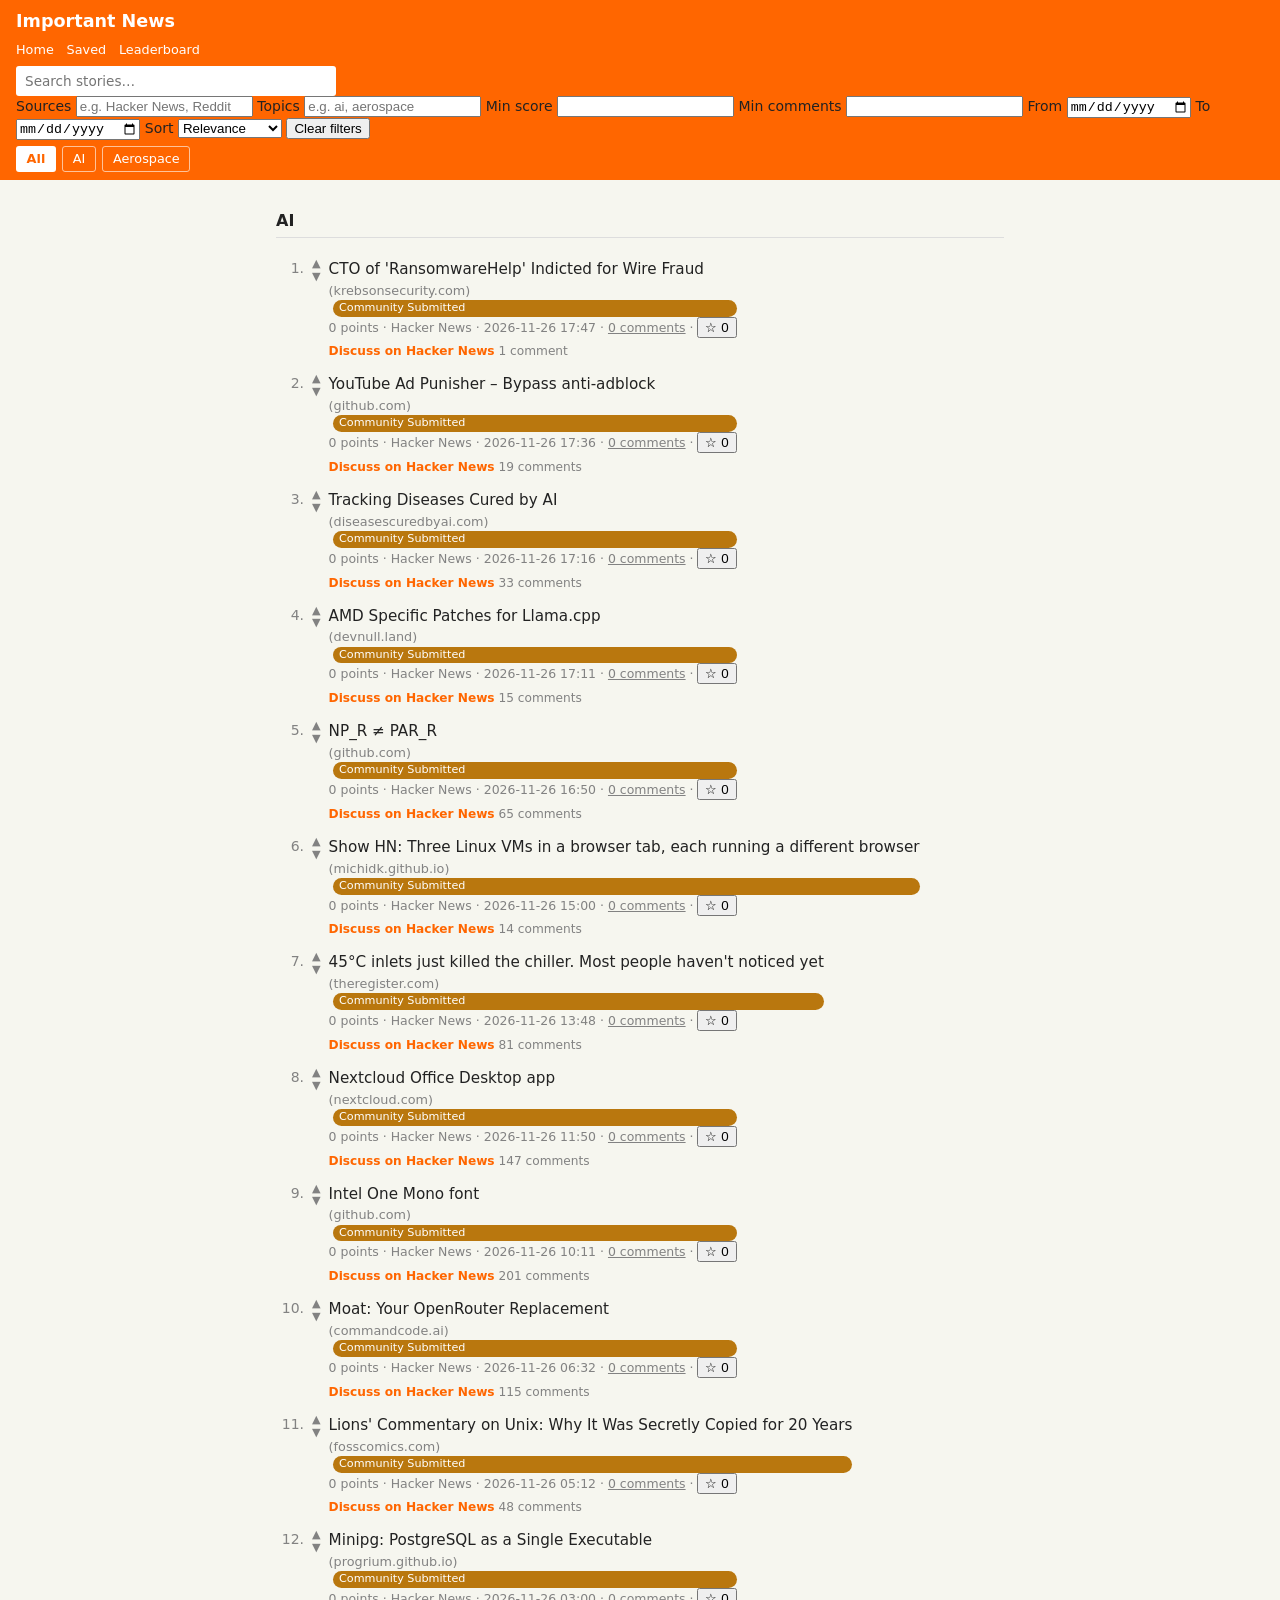
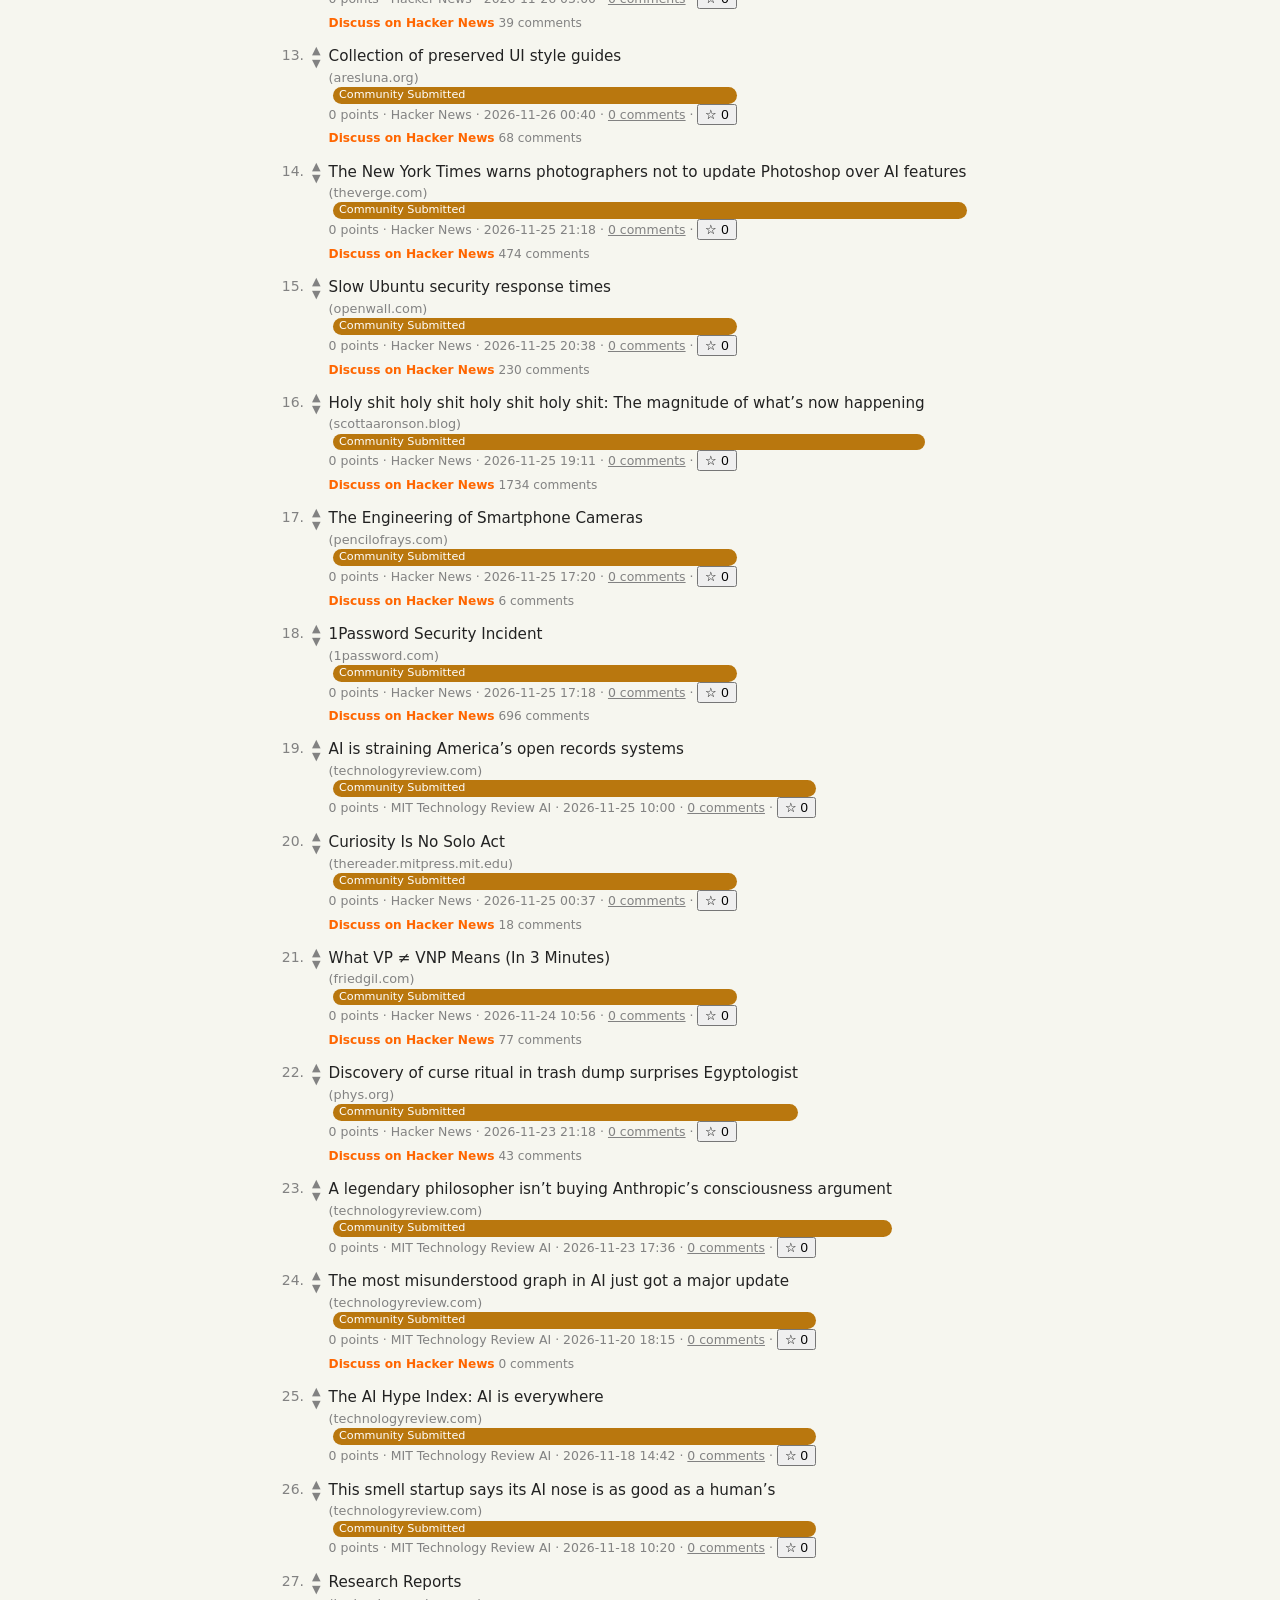
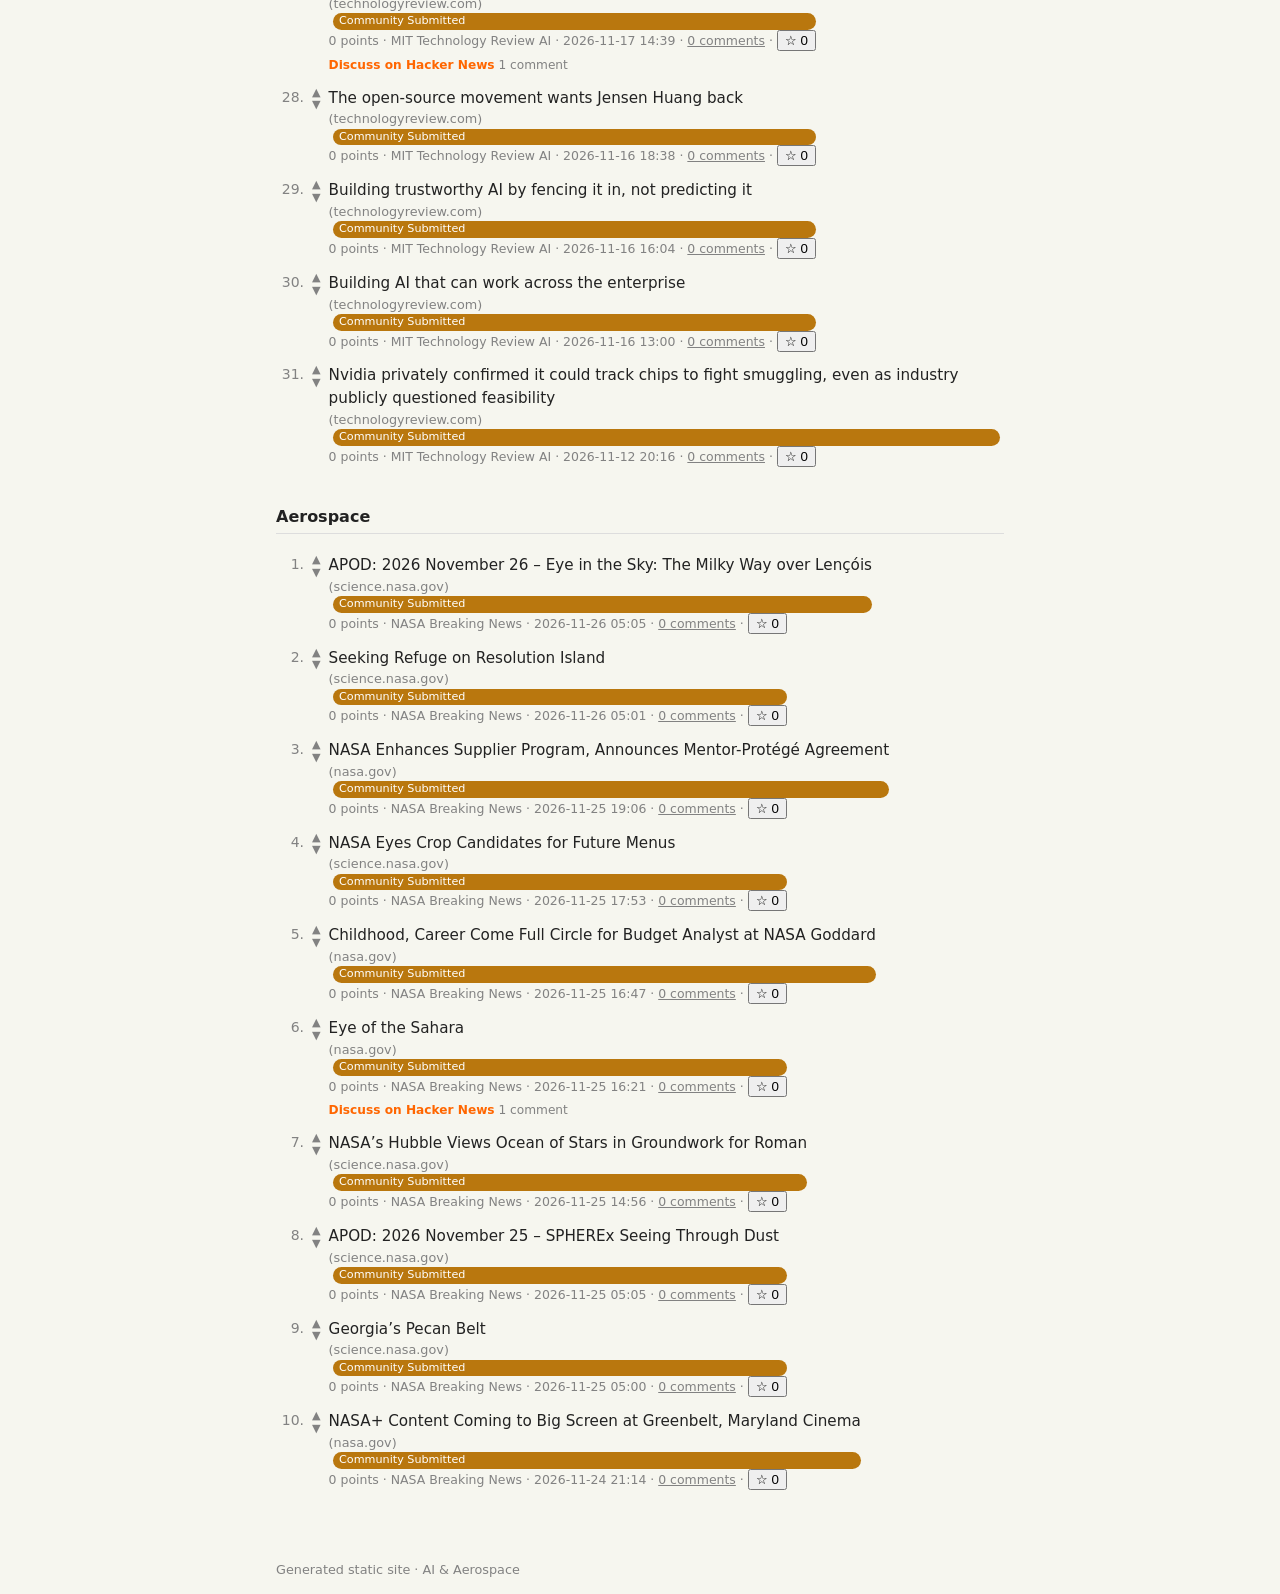
==== docs/index.html @ c8d8a906 "chore: refresh feed [skip ci]" ====
<!DOCTYPE html>
<html lang="en">
<head>
  <meta charset="utf-8">
  <meta name="viewport" content="width=device-width, initial-scale=1">
  <title>Important News</title>
  <link rel="stylesheet" href="style.css">
  <link rel="alternate" type="application/rss+xml" href="feed.rss" title="Important News">
</head>
<body>
  <header>
    <h1>Important News</h1>
    <nav class="site-nav">
      <a href="index.html">Home</a>
      <a href="bookmarks.html">Saved</a>
      <a href="leaderboard.html">Leaderboard</a>
    </nav>
    <form class="search" role="search" autocomplete="off">
      <input type="search" id="search-box" name="q" placeholder="Search stories…" minlength="2" maxlength="100" aria-label="Search stories">
      <div class="search-filters" id="search-filters">
        <label>Sources <input type="text" id="filter-sources" name="sources" placeholder="e.g. Hacker News, Reddit" aria-label="Filter by sources (comma-separated)"></label>
        <label>Topics <input type="text" id="filter-topics" name="topics" placeholder="e.g. ai, aerospace" aria-label="Filter by topics (comma-separated)"></label>
        <label>Min score <input type="number" id="filter-min-score" name="min_score" min="0" step="1" aria-label="Minimum score"></label>
        <label>Min comments <input type="number" id="filter-min-comments" name="min_comments" min="0" step="1" aria-label="Minimum comments"></label>
        <label>From <input type="date" id="filter-date-from" name="date_from" aria-label="From date"></label>
        <label>To <input type="date" id="filter-date-to" name="date_to" aria-label="To date"></label>
        <label>Sort <select id="filter-sort" name="sort" aria-label="Sort results">
          <option value="relevance">Relevance</option>
          <option value="recent">Most recent</option>
          <option value="score">Highest score</option>
        </select></label>
        <button type="button" id="filter-clear">Clear filters</button>
      </div>
      <div id="search-results" class="search-results" hidden></div>
    </form>
    <nav class="filters">
      <button type="button" class="filter" data-filter="all">All</button>
      <button type="button" class="filter" data-filter="ai">AI</button>
      <button type="button" class="filter" data-filter="aerospace">Aerospace</button>
    </nav>
  </header>
  <main>
    <section id="personalized-feed" class="personalized" hidden>
      <div class="feed-controls">
        <span class="feed-label">Your feed</span>
        <div class="algo-switch">
          <button type="button" class="algo" data-algo="balanced">Balanced</button>
          <button type="button" class="algo" data-algo="trending">Trending</button>
          <button type="button" class="algo" data-algo="recent">Recent</button>
          <button type="button" class="algo" data-algo="followed">Followed</button>
        </div>
        <button type="button" id="toggle-feed" class="toggle-feed">View all stories</button>
      </div>
      <ol id="personalized-list" class="stories"></ol>
      <p id="personalized-empty" class="empty" hidden>No personalized stories yet — vote and follow topics to train your feed.</p>
    </section>
    <div id="global-feed">
  <section class="topic" id="topic-ai" data-topic="ai">
    <h2>AI</h2>
    <ol class="stories">
    <li class="story" data-story-id="5">
      <span class="rank">1.</span>
      <span class="votes">
        <button type="button" class="vote up" aria-label="Upvote">&#9650;</button>
        <button type="button" class="vote down" aria-label="Downvote">&#9660;</button>
      </span>
      <span class="story-main">
        <a class="title" href="https://krebsonsecurity.com/2026/11/cto-of-ransomwarehelp-indicted-for-wire-fraud/">CTO of &#x27;RansomwareHelp&#x27; Indicted for Wire Fraud</a> <span class="domain">(krebsonsecurity.com)</span> <span class="cred-badge cred-community">Community Submitted</span>
        <span class="meta"><span class="points">0 points</span> &middot; Hacker News &middot; 2026-11-26 17:47 &middot; <button type="button" class="comments-toggle"><span class="comment-count">0 comments</span></button> &middot; <button type="button" class="bookmark-toggle" aria-label="Save for later" aria-pressed="false">&#9734; <span class="bookmark-count">0</span></button></span>
        <div class="comments" hidden></div>
        <ul class="discussions-external">
          <li class="discussion"><a class="discussion-link" href="https://news.ycombinator.com/item" title="CTO of &#x27;RansomwareHelp&#x27; Indicted for Wire Fraud">Discuss on Hacker News</a> <span class="discussion-count">1 comment</span></li>
        </ul>
      </span>
    </li>
    <li class="story" data-story-id="3">
      <span class="rank">2.</span>
      <span class="votes">
        <button type="button" class="vote up" aria-label="Upvote">&#9650;</button>
        <button type="button" class="vote down" aria-label="Downvote">&#9660;</button>
      </span>
      <span class="story-main">
        <a class="title" href="https://github.com/antonpictures/youtube-punisher">YouTube Ad Punisher – Bypass anti-adblock</a> <span class="domain">(github.com)</span> <span class="cred-badge cred-community">Community Submitted</span>
        <span class="meta"><span class="points">0 points</span> &middot; Hacker News &middot; 2026-11-26 17:36 &middot; <button type="button" class="comments-toggle"><span class="comment-count">0 comments</span></button> &middot; <button type="button" class="bookmark-toggle" aria-label="Save for later" aria-pressed="false">&#9734; <span class="bookmark-count">0</span></button></span>
        <div class="comments" hidden></div>
        <ul class="discussions-external">
          <li class="discussion"><a class="discussion-link" href="https://news.ycombinator.com/item" title="YouTube Ad Punisher – Bypass anti-adblock">Discuss on Hacker News</a> <span class="discussion-count">19 comments</span></li>
        </ul>
      </span>
    </li>
    <li class="story" data-story-id="1">
      <span class="rank">3.</span>
      <span class="votes">
        <button type="button" class="vote up" aria-label="Upvote">&#9650;</button>
        <button type="button" class="vote down" aria-label="Downvote">&#9660;</button>
      </span>
      <span class="story-main">
        <a class="title" href="https://diseasescuredbyai.com/">Tracking Diseases Cured by AI</a> <span class="domain">(diseasescuredbyai.com)</span> <span class="cred-badge cred-community">Community Submitted</span>
        <span class="meta"><span class="points">0 points</span> &middot; Hacker News &middot; 2026-11-26 17:16 &middot; <button type="button" class="comments-toggle"><span class="comment-count">0 comments</span></button> &middot; <button type="button" class="bookmark-toggle" aria-label="Save for later" aria-pressed="false">&#9734; <span class="bookmark-count">0</span></button></span>
        <div class="comments" hidden></div>
        <ul class="discussions-external">
          <li class="discussion"><a class="discussion-link" href="https://news.ycombinator.com/item" title="Tracking Diseases Cured by AI">Discuss on Hacker News</a> <span class="discussion-count">33 comments</span></li>
        </ul>
      </span>
    </li>
    <li class="story" data-story-id="2">
      <span class="rank">4.</span>
      <span class="votes">
        <button type="button" class="vote up" aria-label="Upvote">&#9650;</button>
        <button type="button" class="vote down" aria-label="Downvote">&#9660;</button>
      </span>
      <span class="story-main">
        <a class="title" href="https://devnull.land/amd-specific-llama-cpp">AMD Specific Patches for Llama.cpp</a> <span class="domain">(devnull.land)</span> <span class="cred-badge cred-community">Community Submitted</span>
        <span class="meta"><span class="points">0 points</span> &middot; Hacker News &middot; 2026-11-26 17:11 &middot; <button type="button" class="comments-toggle"><span class="comment-count">0 comments</span></button> &middot; <button type="button" class="bookmark-toggle" aria-label="Save for later" aria-pressed="false">&#9734; <span class="bookmark-count">0</span></button></span>
        <div class="comments" hidden></div>
        <ul class="discussions-external">
          <li class="discussion"><a class="discussion-link" href="https://news.ycombinator.com/item" title="AMD Specific Patches for Llama.cpp">Discuss on Hacker News</a> <span class="discussion-count">15 comments</span></li>
        </ul>
      </span>
    </li>
    <li class="story" data-story-id="4">
      <span class="rank">5.</span>
      <span class="votes">
        <button type="button" class="vote up" aria-label="Upvote">&#9650;</button>
        <button type="button" class="vote down" aria-label="Downvote">&#9660;</button>
      </span>
      <span class="story-main">
        <a class="title" href="https://github.com/samueleverett01/bss-permanent-separations">NP_R ≠ PAR_R</a> <span class="domain">(github.com)</span> <span class="cred-badge cred-community">Community Submitted</span>
        <span class="meta"><span class="points">0 points</span> &middot; Hacker News &middot; 2026-11-26 16:50 &middot; <button type="button" class="comments-toggle"><span class="comment-count">0 comments</span></button> &middot; <button type="button" class="bookmark-toggle" aria-label="Save for later" aria-pressed="false">&#9734; <span class="bookmark-count">0</span></button></span>
        <div class="comments" hidden></div>
        <ul class="discussions-external">
          <li class="discussion"><a class="discussion-link" href="https://news.ycombinator.com/item" title="NP_R ≠ PAR_R">Discuss on Hacker News</a> <span class="discussion-count">65 comments</span></li>
        </ul>
      </span>
    </li>
    <li class="story" data-story-id="7">
      <span class="rank">6.</span>
      <span class="votes">
        <button type="button" class="vote up" aria-label="Upvote">&#9650;</button>
        <button type="button" class="vote down" aria-label="Downvote">&#9660;</button>
      </span>
      <span class="story-main">
        <a class="title" href="https://michidk.github.io/sidebyside/">Show HN: Three Linux VMs in a browser tab, each running a different browser</a> <span class="domain">(michidk.github.io)</span> <span class="cred-badge cred-community">Community Submitted</span>
        <span class="meta"><span class="points">0 points</span> &middot; Hacker News &middot; 2026-11-26 15:00 &middot; <button type="button" class="comments-toggle"><span class="comment-count">0 comments</span></button> &middot; <button type="button" class="bookmark-toggle" aria-label="Save for later" aria-pressed="false">&#9734; <span class="bookmark-count">0</span></button></span>
        <div class="comments" hidden></div>
        <ul class="discussions-external">
          <li class="discussion"><a class="discussion-link" href="https://news.ycombinator.com/item" title="Show HN: Three Linux VMs in a browser tab, each running a different browser">Discuss on Hacker News</a> <span class="discussion-count">14 comments</span></li>
        </ul>
      </span>
    </li>
    <li class="story" data-story-id="14">
      <span class="rank">7.</span>
      <span class="votes">
        <button type="button" class="vote up" aria-label="Upvote">&#9650;</button>
        <button type="button" class="vote down" aria-label="Downvote">&#9660;</button>
      </span>
      <span class="story-main">
        <a class="title" href="https://www.theregister.com/hpc/2026/11/26/45c-inlets-just-killed-the-chiller-most-people-havent-noticed-yet/5311831">45°C inlets just killed the chiller. Most people haven&#x27;t noticed yet</a> <span class="domain">(theregister.com)</span> <span class="cred-badge cred-community">Community Submitted</span>
        <span class="meta"><span class="points">0 points</span> &middot; Hacker News &middot; 2026-11-26 13:48 &middot; <button type="button" class="comments-toggle"><span class="comment-count">0 comments</span></button> &middot; <button type="button" class="bookmark-toggle" aria-label="Save for later" aria-pressed="false">&#9734; <span class="bookmark-count">0</span></button></span>
        <div class="comments" hidden></div>
        <ul class="discussions-external">
          <li class="discussion"><a class="discussion-link" href="https://news.ycombinator.com/item" title="45°C inlets just killed the chiller. Most people haven&#x27;t noticed yet">Discuss on Hacker News</a> <span class="discussion-count">81 comments</span></li>
        </ul>
      </span>
    </li>
    <li class="story" data-story-id="9">
      <span class="rank">8.</span>
      <span class="votes">
        <button type="button" class="vote up" aria-label="Upvote">&#9650;</button>
        <button type="button" class="vote down" aria-label="Downvote">&#9660;</button>
      </span>
      <span class="story-main">
        <a class="title" href="https://nextcloud.com/blog/euro-office-comes-to-your-desktop-with-the-nextcloud-office-desktop-app/">Nextcloud Office Desktop app</a> <span class="domain">(nextcloud.com)</span> <span class="cred-badge cred-community">Community Submitted</span>
        <span class="meta"><span class="points">0 points</span> &middot; Hacker News &middot; 2026-11-26 11:50 &middot; <button type="button" class="comments-toggle"><span class="comment-count">0 comments</span></button> &middot; <button type="button" class="bookmark-toggle" aria-label="Save for later" aria-pressed="false">&#9734; <span class="bookmark-count">0</span></button></span>
        <div class="comments" hidden></div>
        <ul class="discussions-external">
          <li class="discussion"><a class="discussion-link" href="https://news.ycombinator.com/item" title="Nextcloud Office Desktop app">Discuss on Hacker News</a> <span class="discussion-count">147 comments</span></li>
        </ul>
      </span>
    </li>
    <li class="story" data-story-id="6">
      <span class="rank">9.</span>
      <span class="votes">
        <button type="button" class="vote up" aria-label="Upvote">&#9650;</button>
        <button type="button" class="vote down" aria-label="Downvote">&#9660;</button>
      </span>
      <span class="story-main">
        <a class="title" href="https://github.com/intel/intel-one-mono">Intel One Mono font</a> <span class="domain">(github.com)</span> <span class="cred-badge cred-community">Community Submitted</span>
        <span class="meta"><span class="points">0 points</span> &middot; Hacker News &middot; 2026-11-26 10:11 &middot; <button type="button" class="comments-toggle"><span class="comment-count">0 comments</span></button> &middot; <button type="button" class="bookmark-toggle" aria-label="Save for later" aria-pressed="false">&#9734; <span class="bookmark-count">0</span></button></span>
        <div class="comments" hidden></div>
        <ul class="discussions-external">
          <li class="discussion"><a class="discussion-link" href="https://news.ycombinator.com/item" title="Intel One Mono font">Discuss on Hacker News</a> <span class="discussion-count">201 comments</span></li>
        </ul>
      </span>
    </li>
    <li class="story" data-story-id="13">
      <span class="rank">10.</span>
      <span class="votes">
        <button type="button" class="vote up" aria-label="Upvote">&#9650;</button>
        <button type="button" class="vote down" aria-label="Downvote">&#9660;</button>
      </span>
      <span class="story-main">
        <a class="title" href="https://commandcode.ai/moat">Moat: Your OpenRouter Replacement</a> <span class="domain">(commandcode.ai)</span> <span class="cred-badge cred-community">Community Submitted</span>
        <span class="meta"><span class="points">0 points</span> &middot; Hacker News &middot; 2026-11-26 06:32 &middot; <button type="button" class="comments-toggle"><span class="comment-count">0 comments</span></button> &middot; <button type="button" class="bookmark-toggle" aria-label="Save for later" aria-pressed="false">&#9734; <span class="bookmark-count">0</span></button></span>
        <div class="comments" hidden></div>
        <ul class="discussions-external">
          <li class="discussion"><a class="discussion-link" href="https://news.ycombinator.com/item" title="Moat: Your OpenRouter Replacement">Discuss on Hacker News</a> <span class="discussion-count">115 comments</span></li>
        </ul>
      </span>
    </li>
    <li class="story" data-story-id="12">
      <span class="rank">11.</span>
      <span class="votes">
        <button type="button" class="vote up" aria-label="Upvote">&#9650;</button>
        <button type="button" class="vote down" aria-label="Downvote">&#9660;</button>
      </span>
      <span class="story-main">
        <a class="title" href="https://fosscomics.com/posts/17.%20Lions%27%20Commentary%20on%20Unix/">Lions&#x27; Commentary on Unix: Why It Was Secretly Copied for 20 Years</a> <span class="domain">(fosscomics.com)</span> <span class="cred-badge cred-community">Community Submitted</span>
        <span class="meta"><span class="points">0 points</span> &middot; Hacker News &middot; 2026-11-26 05:12 &middot; <button type="button" class="comments-toggle"><span class="comment-count">0 comments</span></button> &middot; <button type="button" class="bookmark-toggle" aria-label="Save for later" aria-pressed="false">&#9734; <span class="bookmark-count">0</span></button></span>
        <div class="comments" hidden></div>
        <ul class="discussions-external">
          <li class="discussion"><a class="discussion-link" href="https://news.ycombinator.com/item" title="Lions&#x27; Commentary on Unix: Why It Was Secretly Copied for 20 Years">Discuss on Hacker News</a> <span class="discussion-count">48 comments</span></li>
        </ul>
      </span>
    </li>
    <li class="story" data-story-id="16">
      <span class="rank">12.</span>
      <span class="votes">
        <button type="button" class="vote up" aria-label="Upvote">&#9650;</button>
        <button type="button" class="vote down" aria-label="Downvote">&#9660;</button>
      </span>
      <span class="story-main">
        <a class="title" href="https://progrium.github.io/minipg/">Minipg: PostgreSQL as a Single Executable</a> <span class="domain">(progrium.github.io)</span> <span class="cred-badge cred-community">Community Submitted</span>
        <span class="meta"><span class="points">0 points</span> &middot; Hacker News &middot; 2026-11-26 03:00 &middot; <button type="button" class="comments-toggle"><span class="comment-count">0 comments</span></button> &middot; <button type="button" class="bookmark-toggle" aria-label="Save for later" aria-pressed="false">&#9734; <span class="bookmark-count">0</span></button></span>
        <div class="comments" hidden></div>
        <ul class="discussions-external">
          <li class="discussion"><a class="discussion-link" href="https://news.ycombinator.com/item" title="Minipg: PostgreSQL as a Single Executable">Discuss on Hacker News</a> <span class="discussion-count">39 comments</span></li>
        </ul>
      </span>
    </li>
    <li class="story" data-story-id="17">
      <span class="rank">13.</span>
      <span class="votes">
        <button type="button" class="vote up" aria-label="Upvote">&#9650;</button>
        <button type="button" class="vote down" aria-label="Downvote">&#9660;</button>
      </span>
      <span class="story-main">
        <a class="title" href="https://aresluna.org/ui-style-guides/">Collection of preserved UI style guides</a> <span class="domain">(aresluna.org)</span> <span class="cred-badge cred-community">Community Submitted</span>
        <span class="meta"><span class="points">0 points</span> &middot; Hacker News &middot; 2026-11-26 00:40 &middot; <button type="button" class="comments-toggle"><span class="comment-count">0 comments</span></button> &middot; <button type="button" class="bookmark-toggle" aria-label="Save for later" aria-pressed="false">&#9734; <span class="bookmark-count">0</span></button></span>
        <div class="comments" hidden></div>
        <ul class="discussions-external">
          <li class="discussion"><a class="discussion-link" href="https://news.ycombinator.com/item" title="Collection of preserved UI style guides">Discuss on Hacker News</a> <span class="discussion-count">68 comments</span></li>
        </ul>
      </span>
    </li>
    <li class="story" data-story-id="11">
      <span class="rank">14.</span>
      <span class="votes">
        <button type="button" class="vote up" aria-label="Upvote">&#9650;</button>
        <button type="button" class="vote down" aria-label="Downvote">&#9660;</button>
      </span>
      <span class="story-main">
        <a class="title" href="https://www.theverge.com/ai-artificial-intelligence/1041227/the-new-york-times-warns-photographers-not-to-update-photoshop-over-ai-features">The New York Times warns photographers not to update Photoshop over AI features</a> <span class="domain">(theverge.com)</span> <span class="cred-badge cred-community">Community Submitted</span>
        <span class="meta"><span class="points">0 points</span> &middot; Hacker News &middot; 2026-11-25 21:18 &middot; <button type="button" class="comments-toggle"><span class="comment-count">0 comments</span></button> &middot; <button type="button" class="bookmark-toggle" aria-label="Save for later" aria-pressed="false">&#9734; <span class="bookmark-count">0</span></button></span>
        <div class="comments" hidden></div>
        <ul class="discussions-external">
          <li class="discussion"><a class="discussion-link" href="https://news.ycombinator.com/item" title="The New York Times warns photographers not to update Photoshop over AI features">Discuss on Hacker News</a> <span class="discussion-count">474 comments</span></li>
        </ul>
      </span>
    </li>
    <li class="story" data-story-id="18">
      <span class="rank">15.</span>
      <span class="votes">
        <button type="button" class="vote up" aria-label="Upvote">&#9650;</button>
        <button type="button" class="vote down" aria-label="Downvote">&#9660;</button>
      </span>
      <span class="story-main">
        <a class="title" href="https://www.openwall.com/lists/oss-security/2026/11/25/9">Slow Ubuntu security response times</a> <span class="domain">(openwall.com)</span> <span class="cred-badge cred-community">Community Submitted</span>
        <span class="meta"><span class="points">0 points</span> &middot; Hacker News &middot; 2026-11-25 20:38 &middot; <button type="button" class="comments-toggle"><span class="comment-count">0 comments</span></button> &middot; <button type="button" class="bookmark-toggle" aria-label="Save for later" aria-pressed="false">&#9734; <span class="bookmark-count">0</span></button></span>
        <div class="comments" hidden></div>
        <ul class="discussions-external">
          <li class="discussion"><a class="discussion-link" href="https://news.ycombinator.com/item" title="Slow Ubuntu security response times">Discuss on Hacker News</a> <span class="discussion-count">230 comments</span></li>
        </ul>
      </span>
    </li>
    <li class="story" data-story-id="15">
      <span class="rank">16.</span>
      <span class="votes">
        <button type="button" class="vote up" aria-label="Upvote">&#9650;</button>
        <button type="button" class="vote down" aria-label="Downvote">&#9660;</button>
      </span>
      <span class="story-main">
        <a class="title" href="https://scottaaronson.blog/?p=10379">Holy shit holy shit holy shit holy shit: The magnitude of what’s now happening</a> <span class="domain">(scottaaronson.blog)</span> <span class="cred-badge cred-community">Community Submitted</span>
        <span class="meta"><span class="points">0 points</span> &middot; Hacker News &middot; 2026-11-25 19:11 &middot; <button type="button" class="comments-toggle"><span class="comment-count">0 comments</span></button> &middot; <button type="button" class="bookmark-toggle" aria-label="Save for later" aria-pressed="false">&#9734; <span class="bookmark-count">0</span></button></span>
        <div class="comments" hidden></div>
        <ul class="discussions-external">
          <li class="discussion"><a class="discussion-link" href="https://news.ycombinator.com/item" title="Holy shit holy shit holy shit holy shit: The magnitude of what’s now happening">Discuss on Hacker News</a> <span class="discussion-count">1734 comments</span></li>
        </ul>
      </span>
    </li>
    <li class="story" data-story-id="20">
      <span class="rank">17.</span>
      <span class="votes">
        <button type="button" class="vote up" aria-label="Upvote">&#9650;</button>
        <button type="button" class="vote down" aria-label="Downvote">&#9660;</button>
      </span>
      <span class="story-main">
        <a class="title" href="https://www.pencilofrays.com/smartphone-lens/">The Engineering of Smartphone Cameras</a> <span class="domain">(pencilofrays.com)</span> <span class="cred-badge cred-community">Community Submitted</span>
        <span class="meta"><span class="points">0 points</span> &middot; Hacker News &middot; 2026-11-25 17:20 &middot; <button type="button" class="comments-toggle"><span class="comment-count">0 comments</span></button> &middot; <button type="button" class="bookmark-toggle" aria-label="Save for later" aria-pressed="false">&#9734; <span class="bookmark-count">0</span></button></span>
        <div class="comments" hidden></div>
        <ul class="discussions-external">
          <li class="discussion"><a class="discussion-link" href="https://news.ycombinator.com/item" title="The Engineering of Smartphone Cameras">Discuss on Hacker News</a> <span class="discussion-count">6 comments</span></li>
        </ul>
      </span>
    </li>
    <li class="story" data-story-id="19">
      <span class="rank">18.</span>
      <span class="votes">
        <button type="button" class="vote up" aria-label="Upvote">&#9650;</button>
        <button type="button" class="vote down" aria-label="Downvote">&#9660;</button>
      </span>
      <span class="story-main">
        <a class="title" href="https://1password.com/blog/update-on-nov-2026-security-incident">1Password Security Incident</a> <span class="domain">(1password.com)</span> <span class="cred-badge cred-community">Community Submitted</span>
        <span class="meta"><span class="points">0 points</span> &middot; Hacker News &middot; 2026-11-25 17:18 &middot; <button type="button" class="comments-toggle"><span class="comment-count">0 comments</span></button> &middot; <button type="button" class="bookmark-toggle" aria-label="Save for later" aria-pressed="false">&#9734; <span class="bookmark-count">0</span></button></span>
        <div class="comments" hidden></div>
        <ul class="discussions-external">
          <li class="discussion"><a class="discussion-link" href="https://news.ycombinator.com/item" title="1Password Security Incident">Discuss on Hacker News</a> <span class="discussion-count">696 comments</span></li>
        </ul>
      </span>
    </li>
    <li class="story" data-story-id="32">
      <span class="rank">19.</span>
      <span class="votes">
        <button type="button" class="vote up" aria-label="Upvote">&#9650;</button>
        <button type="button" class="vote down" aria-label="Downvote">&#9660;</button>
      </span>
      <span class="story-main">
        <a class="title" href="https://www.technologyreview.com/2026/11/25/1149702/ai-is-straining-americas-open-records-systems/">AI is straining America’s open records systems</a> <span class="domain">(technologyreview.com)</span> <span class="cred-badge cred-community">Community Submitted</span>
        <span class="meta"><span class="points">0 points</span> &middot; MIT Technology Review AI &middot; 2026-11-25 10:00 &middot; <button type="button" class="comments-toggle"><span class="comment-count">0 comments</span></button> &middot; <button type="button" class="bookmark-toggle" aria-label="Save for later" aria-pressed="false">&#9734; <span class="bookmark-count">0</span></button></span>
        <div class="comments" hidden></div>

      </span>
    </li>
    <li class="story" data-story-id="8">
      <span class="rank">20.</span>
      <span class="votes">
        <button type="button" class="vote up" aria-label="Upvote">&#9650;</button>
        <button type="button" class="vote down" aria-label="Downvote">&#9660;</button>
      </span>
      <span class="story-main">
        <a class="title" href="https://thereader.mitpress.mit.edu/curiosity-is-no-solo-act/">Curiosity Is No Solo Act</a> <span class="domain">(thereader.mitpress.mit.edu)</span> <span class="cred-badge cred-community">Community Submitted</span>
        <span class="meta"><span class="points">0 points</span> &middot; Hacker News &middot; 2026-11-25 00:37 &middot; <button type="button" class="comments-toggle"><span class="comment-count">0 comments</span></button> &middot; <button type="button" class="bookmark-toggle" aria-label="Save for later" aria-pressed="false">&#9734; <span class="bookmark-count">0</span></button></span>
        <div class="comments" hidden></div>
        <ul class="discussions-external">
          <li class="discussion"><a class="discussion-link" href="https://news.ycombinator.com/item" title="Curiosity Is No Solo Act">Discuss on Hacker News</a> <span class="discussion-count">18 comments</span></li>
        </ul>
      </span>
    </li>
    <li class="story" data-story-id="21">
      <span class="rank">21.</span>
      <span class="votes">
        <button type="button" class="vote up" aria-label="Upvote">&#9650;</button>
        <button type="button" class="vote down" aria-label="Downvote">&#9660;</button>
      </span>
      <span class="story-main">
        <a class="title" href="https://www.friedgil.com/vpvnp">What VP ≠ VNP Means (In 3 Minutes)</a> <span class="domain">(friedgil.com)</span> <span class="cred-badge cred-community">Community Submitted</span>
        <span class="meta"><span class="points">0 points</span> &middot; Hacker News &middot; 2026-11-24 10:56 &middot; <button type="button" class="comments-toggle"><span class="comment-count">0 comments</span></button> &middot; <button type="button" class="bookmark-toggle" aria-label="Save for later" aria-pressed="false">&#9734; <span class="bookmark-count">0</span></button></span>
        <div class="comments" hidden></div>
        <ul class="discussions-external">
          <li class="discussion"><a class="discussion-link" href="https://news.ycombinator.com/item" title="What VP ≠ VNP Means (In 3 Minutes)">Discuss on Hacker News</a> <span class="discussion-count">77 comments</span></li>
        </ul>
      </span>
    </li>
    <li class="story" data-story-id="10">
      <span class="rank">22.</span>
      <span class="votes">
        <button type="button" class="vote up" aria-label="Upvote">&#9650;</button>
        <button type="button" class="vote down" aria-label="Downvote">&#9660;</button>
      </span>
      <span class="story-main">
        <a class="title" href="https://phys.org/news/2026-11-discovery-curse-ritual-trash-dump.html">Discovery of curse ritual in trash dump surprises Egyptologist</a> <span class="domain">(phys.org)</span> <span class="cred-badge cred-community">Community Submitted</span>
        <span class="meta"><span class="points">0 points</span> &middot; Hacker News &middot; 2026-11-23 21:18 &middot; <button type="button" class="comments-toggle"><span class="comment-count">0 comments</span></button> &middot; <button type="button" class="bookmark-toggle" aria-label="Save for later" aria-pressed="false">&#9734; <span class="bookmark-count">0</span></button></span>
        <div class="comments" hidden></div>
        <ul class="discussions-external">
          <li class="discussion"><a class="discussion-link" href="https://news.ycombinator.com/item" title="Discovery of curse ritual in trash dump surprises Egyptologist">Discuss on Hacker News</a> <span class="discussion-count">43 comments</span></li>
        </ul>
      </span>
    </li>
    <li class="story" data-story-id="33">
      <span class="rank">23.</span>
      <span class="votes">
        <button type="button" class="vote up" aria-label="Upvote">&#9650;</button>
        <button type="button" class="vote down" aria-label="Downvote">&#9660;</button>
      </span>
      <span class="story-main">
        <a class="title" href="https://www.technologyreview.com/2026/11/23/1149569/a-legendary-philosopher-isnt-buying-anthropics-consciousness-argument/">A legendary philosopher isn’t buying Anthropic’s consciousness argument</a> <span class="domain">(technologyreview.com)</span> <span class="cred-badge cred-community">Community Submitted</span>
        <span class="meta"><span class="points">0 points</span> &middot; MIT Technology Review AI &middot; 2026-11-23 17:36 &middot; <button type="button" class="comments-toggle"><span class="comment-count">0 comments</span></button> &middot; <button type="button" class="bookmark-toggle" aria-label="Save for later" aria-pressed="false">&#9734; <span class="bookmark-count">0</span></button></span>
        <div class="comments" hidden></div>

      </span>
    </li>
    <li class="story" data-story-id="34">
      <span class="rank">24.</span>
      <span class="votes">
        <button type="button" class="vote up" aria-label="Upvote">&#9650;</button>
        <button type="button" class="vote down" aria-label="Downvote">&#9660;</button>
      </span>
      <span class="story-main">
        <a class="title" href="https://www.technologyreview.com/2026/11/20/1149399/the-most-misunderstood-graph-in-ai-just-got-a-major-update/">The most misunderstood graph in AI just got a major update</a> <span class="domain">(technologyreview.com)</span> <span class="cred-badge cred-community">Community Submitted</span>
        <span class="meta"><span class="points">0 points</span> &middot; MIT Technology Review AI &middot; 2026-11-20 18:15 &middot; <button type="button" class="comments-toggle"><span class="comment-count">0 comments</span></button> &middot; <button type="button" class="bookmark-toggle" aria-label="Save for later" aria-pressed="false">&#9734; <span class="bookmark-count">0</span></button></span>
        <div class="comments" hidden></div>
        <ul class="discussions-external">
          <li class="discussion"><a class="discussion-link" href="https://news.ycombinator.com/item" title="The most misunderstood graph in AI just got a major update">Discuss on Hacker News</a> <span class="discussion-count">0 comments</span></li>
        </ul>
      </span>
    </li>
    <li class="story" data-story-id="35">
      <span class="rank">25.</span>
      <span class="votes">
        <button type="button" class="vote up" aria-label="Upvote">&#9650;</button>
        <button type="button" class="vote down" aria-label="Downvote">&#9660;</button>
      </span>
      <span class="story-main">
        <a class="title" href="https://www.technologyreview.com/2026/11/18/1148650/ai-hype-index-ai-is-everywhere/">The AI Hype Index: AI is everywhere</a> <span class="domain">(technologyreview.com)</span> <span class="cred-badge cred-community">Community Submitted</span>
        <span class="meta"><span class="points">0 points</span> &middot; MIT Technology Review AI &middot; 2026-11-18 14:42 &middot; <button type="button" class="comments-toggle"><span class="comment-count">0 comments</span></button> &middot; <button type="button" class="bookmark-toggle" aria-label="Save for later" aria-pressed="false">&#9734; <span class="bookmark-count">0</span></button></span>
        <div class="comments" hidden></div>

      </span>
    </li>
    <li class="story" data-story-id="36">
      <span class="rank">26.</span>
      <span class="votes">
        <button type="button" class="vote up" aria-label="Upvote">&#9650;</button>
        <button type="button" class="vote down" aria-label="Downvote">&#9660;</button>
      </span>
      <span class="story-main">
        <a class="title" href="https://www.technologyreview.com/2026/11/18/1148816/smell-startup-osmo-ai-nose-good-as-humans/">This smell startup says its AI nose is as good as a human’s</a> <span class="domain">(technologyreview.com)</span> <span class="cred-badge cred-community">Community Submitted</span>
        <span class="meta"><span class="points">0 points</span> &middot; MIT Technology Review AI &middot; 2026-11-18 10:20 &middot; <button type="button" class="comments-toggle"><span class="comment-count">0 comments</span></button> &middot; <button type="button" class="bookmark-toggle" aria-label="Save for later" aria-pressed="false">&#9734; <span class="bookmark-count">0</span></button></span>
        <div class="comments" hidden></div>

      </span>
    </li>
    <li class="story" data-story-id="37">
      <span class="rank">27.</span>
      <span class="votes">
        <button type="button" class="vote up" aria-label="Upvote">&#9650;</button>
        <button type="button" class="vote down" aria-label="Downvote">&#9660;</button>
      </span>
      <span class="story-main">
        <a class="title" href="https://www.technologyreview.com/2026/11/17/1148203/research-reports/">Research Reports</a> <span class="domain">(technologyreview.com)</span> <span class="cred-badge cred-community">Community Submitted</span>
        <span class="meta"><span class="points">0 points</span> &middot; MIT Technology Review AI &middot; 2026-11-17 14:39 &middot; <button type="button" class="comments-toggle"><span class="comment-count">0 comments</span></button> &middot; <button type="button" class="bookmark-toggle" aria-label="Save for later" aria-pressed="false">&#9734; <span class="bookmark-count">0</span></button></span>
        <div class="comments" hidden></div>
        <ul class="discussions-external">
          <li class="discussion"><a class="discussion-link" href="https://news.ycombinator.com/item" title="Congress Will Finally Make Its Research Reports Public">Discuss on Hacker News</a> <span class="discussion-count">1 comment</span></li>
        </ul>
      </span>
    </li>
    <li class="story" data-story-id="38">
      <span class="rank">28.</span>
      <span class="votes">
        <button type="button" class="vote up" aria-label="Upvote">&#9650;</button>
        <button type="button" class="vote down" aria-label="Downvote">&#9660;</button>
      </span>
      <span class="story-main">
        <a class="title" href="https://www.technologyreview.com/2026/11/16/1148624/the-open-source-movement-wants-jensen-huang-back/">The open-source movement wants Jensen Huang back</a> <span class="domain">(technologyreview.com)</span> <span class="cred-badge cred-community">Community Submitted</span>
        <span class="meta"><span class="points">0 points</span> &middot; MIT Technology Review AI &middot; 2026-11-16 18:38 &middot; <button type="button" class="comments-toggle"><span class="comment-count">0 comments</span></button> &middot; <button type="button" class="bookmark-toggle" aria-label="Save for later" aria-pressed="false">&#9734; <span class="bookmark-count">0</span></button></span>
        <div class="comments" hidden></div>

      </span>
    </li>
    <li class="story" data-story-id="39">
      <span class="rank">29.</span>
      <span class="votes">
        <button type="button" class="vote up" aria-label="Upvote">&#9650;</button>
        <button type="button" class="vote down" aria-label="Downvote">&#9660;</button>
      </span>
      <span class="story-main">
        <a class="title" href="https://www.technologyreview.com/2026/11/16/1148565/building-trustworthy-ai-by-fencing-it-in-not-predicting-it/">Building trustworthy AI by fencing it in, not predicting it</a> <span class="domain">(technologyreview.com)</span> <span class="cred-badge cred-community">Community Submitted</span>
        <span class="meta"><span class="points">0 points</span> &middot; MIT Technology Review AI &middot; 2026-11-16 16:04 &middot; <button type="button" class="comments-toggle"><span class="comment-count">0 comments</span></button> &middot; <button type="button" class="bookmark-toggle" aria-label="Save for later" aria-pressed="false">&#9734; <span class="bookmark-count">0</span></button></span>
        <div class="comments" hidden></div>

      </span>
    </li>
    <li class="story" data-story-id="40">
      <span class="rank">30.</span>
      <span class="votes">
        <button type="button" class="vote up" aria-label="Upvote">&#9650;</button>
        <button type="button" class="vote down" aria-label="Downvote">&#9660;</button>
      </span>
      <span class="story-main">
        <a class="title" href="https://www.technologyreview.com/2026/11/16/1146070/building-ai-that-can-work-across-the-enterprise/">Building AI that can work across the enterprise</a> <span class="domain">(technologyreview.com)</span> <span class="cred-badge cred-community">Community Submitted</span>
        <span class="meta"><span class="points">0 points</span> &middot; MIT Technology Review AI &middot; 2026-11-16 13:00 &middot; <button type="button" class="comments-toggle"><span class="comment-count">0 comments</span></button> &middot; <button type="button" class="bookmark-toggle" aria-label="Save for later" aria-pressed="false">&#9734; <span class="bookmark-count">0</span></button></span>
        <div class="comments" hidden></div>

      </span>
    </li>
    <li class="story" data-story-id="41">
      <span class="rank">31.</span>
      <span class="votes">
        <button type="button" class="vote up" aria-label="Upvote">&#9650;</button>
        <button type="button" class="vote down" aria-label="Downvote">&#9660;</button>
      </span>
      <span class="story-main">
        <a class="title" href="https://www.technologyreview.com/2026/11/12/1148483/nvidia-chip-tracking/">Nvidia privately confirmed it could track chips to fight smuggling, even as industry publicly questioned feasibility</a> <span class="domain">(technologyreview.com)</span> <span class="cred-badge cred-community">Community Submitted</span>
        <span class="meta"><span class="points">0 points</span> &middot; MIT Technology Review AI &middot; 2026-11-12 20:16 &middot; <button type="button" class="comments-toggle"><span class="comment-count">0 comments</span></button> &middot; <button type="button" class="bookmark-toggle" aria-label="Save for later" aria-pressed="false">&#9734; <span class="bookmark-count">0</span></button></span>
        <div class="comments" hidden></div>

      </span>
    </li>
    </ol>
  </section>
  <section class="topic" id="topic-aerospace" data-topic="aerospace">
    <h2>Aerospace</h2>
    <ol class="stories">
    <li class="story" data-story-id="22">
      <span class="rank">1.</span>
      <span class="votes">
        <button type="button" class="vote up" aria-label="Upvote">&#9650;</button>
        <button type="button" class="vote down" aria-label="Downvote">&#9660;</button>
      </span>
      <span class="story-main">
        <a class="title" href="https://science.nasa.gov/image-article/apod-2026-november-26-eye-in-the-sky-the-milky-way-over-lencois/">APOD: 2026 November 26 – Eye in the Sky: The Milky Way over Lençóis</a> <span class="domain">(science.nasa.gov)</span> <span class="cred-badge cred-community">Community Submitted</span>
        <span class="meta"><span class="points">0 points</span> &middot; NASA Breaking News &middot; 2026-11-26 05:05 &middot; <button type="button" class="comments-toggle"><span class="comment-count">0 comments</span></button> &middot; <button type="button" class="bookmark-toggle" aria-label="Save for later" aria-pressed="false">&#9734; <span class="bookmark-count">0</span></button></span>
        <div class="comments" hidden></div>

      </span>
    </li>
    <li class="story" data-story-id="23">
      <span class="rank">2.</span>
      <span class="votes">
        <button type="button" class="vote up" aria-label="Upvote">&#9650;</button>
        <button type="button" class="vote down" aria-label="Downvote">&#9660;</button>
      </span>
      <span class="story-main">
        <a class="title" href="https://science.nasa.gov/earth/earth-observatory/seeking-refuge-on-resolution-island/">Seeking Refuge on Resolution Island</a> <span class="domain">(science.nasa.gov)</span> <span class="cred-badge cred-community">Community Submitted</span>
        <span class="meta"><span class="points">0 points</span> &middot; NASA Breaking News &middot; 2026-11-26 05:01 &middot; <button type="button" class="comments-toggle"><span class="comment-count">0 comments</span></button> &middot; <button type="button" class="bookmark-toggle" aria-label="Save for later" aria-pressed="false">&#9734; <span class="bookmark-count">0</span></button></span>
        <div class="comments" hidden></div>

      </span>
    </li>
    <li class="story" data-story-id="24">
      <span class="rank">3.</span>
      <span class="votes">
        <button type="button" class="vote up" aria-label="Upvote">&#9650;</button>
        <button type="button" class="vote down" aria-label="Downvote">&#9660;</button>
      </span>
      <span class="story-main">
        <a class="title" href="https://www.nasa.gov/organizations/osbp/nasa-enhances-supplier-program-announces-mentor-protege-agreement/">NASA Enhances Supplier Program, Announces Mentor-Protégé Agreement</a> <span class="domain">(nasa.gov)</span> <span class="cred-badge cred-community">Community Submitted</span>
        <span class="meta"><span class="points">0 points</span> &middot; NASA Breaking News &middot; 2026-11-25 19:06 &middot; <button type="button" class="comments-toggle"><span class="comment-count">0 comments</span></button> &middot; <button type="button" class="bookmark-toggle" aria-label="Save for later" aria-pressed="false">&#9734; <span class="bookmark-count">0</span></button></span>
        <div class="comments" hidden></div>

      </span>
    </li>
    <li class="story" data-story-id="25">
      <span class="rank">4.</span>
      <span class="votes">
        <button type="button" class="vote up" aria-label="Upvote">&#9650;</button>
        <button type="button" class="vote down" aria-label="Downvote">&#9660;</button>
      </span>
      <span class="story-main">
        <a class="title" href="https://science.nasa.gov/directorates/smd/nasa-eyes-crop-candidates-for-future-menus/">NASA Eyes Crop Candidates for Future Menus</a> <span class="domain">(science.nasa.gov)</span> <span class="cred-badge cred-community">Community Submitted</span>
        <span class="meta"><span class="points">0 points</span> &middot; NASA Breaking News &middot; 2026-11-25 17:53 &middot; <button type="button" class="comments-toggle"><span class="comment-count">0 comments</span></button> &middot; <button type="button" class="bookmark-toggle" aria-label="Save for later" aria-pressed="false">&#9734; <span class="bookmark-count">0</span></button></span>
        <div class="comments" hidden></div>

      </span>
    </li>
    <li class="story" data-story-id="26">
      <span class="rank">5.</span>
      <span class="votes">
        <button type="button" class="vote up" aria-label="Upvote">&#9650;</button>
        <button type="button" class="vote down" aria-label="Downvote">&#9660;</button>
      </span>
      <span class="story-main">
        <a class="title" href="https://www.nasa.gov/centers-and-facilities/goddard/childhood-career-come-full-circle-for-budget-analyst-at-nasa-goddard/">Childhood, Career Come Full Circle for Budget Analyst at NASA Goddard</a> <span class="domain">(nasa.gov)</span> <span class="cred-badge cred-community">Community Submitted</span>
        <span class="meta"><span class="points">0 points</span> &middot; NASA Breaking News &middot; 2026-11-25 16:47 &middot; <button type="button" class="comments-toggle"><span class="comment-count">0 comments</span></button> &middot; <button type="button" class="bookmark-toggle" aria-label="Save for later" aria-pressed="false">&#9734; <span class="bookmark-count">0</span></button></span>
        <div class="comments" hidden></div>

      </span>
    </li>
    <li class="story" data-story-id="27">
      <span class="rank">6.</span>
      <span class="votes">
        <button type="button" class="vote up" aria-label="Upvote">&#9650;</button>
        <button type="button" class="vote down" aria-label="Downvote">&#9660;</button>
      </span>
      <span class="story-main">
        <a class="title" href="https://www.nasa.gov/image-article/eye-of-the-sahara/">Eye of the Sahara</a> <span class="domain">(nasa.gov)</span> <span class="cred-badge cred-community">Community Submitted</span>
        <span class="meta"><span class="points">0 points</span> &middot; NASA Breaking News &middot; 2026-11-25 16:21 &middot; <button type="button" class="comments-toggle"><span class="comment-count">0 comments</span></button> &middot; <button type="button" class="bookmark-toggle" aria-label="Save for later" aria-pressed="false">&#9734; <span class="bookmark-count">0</span></button></span>
        <div class="comments" hidden></div>
        <ul class="discussions-external">
          <li class="discussion"><a class="discussion-link" href="https://news.ycombinator.com/item" title="The Eye of the Sahara and the Lost Ancient City of Atlantis [video]">Discuss on Hacker News</a> <span class="discussion-count">1 comment</span></li>
        </ul>
      </span>
    </li>
    <li class="story" data-story-id="28">
      <span class="rank">7.</span>
      <span class="votes">
        <button type="button" class="vote up" aria-label="Upvote">&#9650;</button>
        <button type="button" class="vote down" aria-label="Downvote">&#9660;</button>
      </span>
      <span class="story-main">
        <a class="title" href="https://science.nasa.gov/missions/hubble/nasas-hubble-views-ocean-of-stars-in-groundwork-for-roman/">NASA’s Hubble Views Ocean of Stars in Groundwork for Roman</a> <span class="domain">(science.nasa.gov)</span> <span class="cred-badge cred-community">Community Submitted</span>
        <span class="meta"><span class="points">0 points</span> &middot; NASA Breaking News &middot; 2026-11-25 14:56 &middot; <button type="button" class="comments-toggle"><span class="comment-count">0 comments</span></button> &middot; <button type="button" class="bookmark-toggle" aria-label="Save for later" aria-pressed="false">&#9734; <span class="bookmark-count">0</span></button></span>
        <div class="comments" hidden></div>

      </span>
    </li>
    <li class="story" data-story-id="29">
      <span class="rank">8.</span>
      <span class="votes">
        <button type="button" class="vote up" aria-label="Upvote">&#9650;</button>
        <button type="button" class="vote down" aria-label="Downvote">&#9660;</button>
      </span>
      <span class="story-main">
        <a class="title" href="https://science.nasa.gov/image-article/apod-2026-november-25-spherex-seeing-through-dust/">APOD: 2026 November 25 – SPHEREx Seeing Through Dust</a> <span class="domain">(science.nasa.gov)</span> <span class="cred-badge cred-community">Community Submitted</span>
        <span class="meta"><span class="points">0 points</span> &middot; NASA Breaking News &middot; 2026-11-25 05:05 &middot; <button type="button" class="comments-toggle"><span class="comment-count">0 comments</span></button> &middot; <button type="button" class="bookmark-toggle" aria-label="Save for later" aria-pressed="false">&#9734; <span class="bookmark-count">0</span></button></span>
        <div class="comments" hidden></div>

      </span>
    </li>
    <li class="story" data-story-id="30">
      <span class="rank">9.</span>
      <span class="votes">
        <button type="button" class="vote up" aria-label="Upvote">&#9650;</button>
        <button type="button" class="vote down" aria-label="Downvote">&#9660;</button>
      </span>
      <span class="story-main">
        <a class="title" href="https://science.nasa.gov/earth/earth-observatory/georgias-pecan-belt/">Georgia’s Pecan Belt</a> <span class="domain">(science.nasa.gov)</span> <span class="cred-badge cred-community">Community Submitted</span>
        <span class="meta"><span class="points">0 points</span> &middot; NASA Breaking News &middot; 2026-11-25 05:00 &middot; <button type="button" class="comments-toggle"><span class="comment-count">0 comments</span></button> &middot; <button type="button" class="bookmark-toggle" aria-label="Save for later" aria-pressed="false">&#9734; <span class="bookmark-count">0</span></button></span>
        <div class="comments" hidden></div>

      </span>
    </li>
    <li class="story" data-story-id="31">
      <span class="rank">10.</span>
      <span class="votes">
        <button type="button" class="vote up" aria-label="Upvote">&#9650;</button>
        <button type="button" class="vote down" aria-label="Downvote">&#9660;</button>
      </span>
      <span class="story-main">
        <a class="title" href="https://www.nasa.gov/nasa/nasa-content-coming-to-big-screen-at-greenbelt-maryland-cinema/">NASA+ Content Coming to Big Screen at Greenbelt, Maryland Cinema</a> <span class="domain">(nasa.gov)</span> <span class="cred-badge cred-community">Community Submitted</span>
        <span class="meta"><span class="points">0 points</span> &middot; NASA Breaking News &middot; 2026-11-24 21:14 &middot; <button type="button" class="comments-toggle"><span class="comment-count">0 comments</span></button> &middot; <button type="button" class="bookmark-toggle" aria-label="Save for later" aria-pressed="false">&#9734; <span class="bookmark-count">0</span></button></span>
        <div class="comments" hidden></div>

      </span>
    </li>
    </ol>
  </section>
    </div>
  </main>
  <footer>Generated static site &middot; AI &amp; Aerospace</footer>
  <script src="filter.js"></script>
  <script src="search.js"></script>
  <script src="vote.js"></script>
  <script src="comments.js"></script>
  <script src="bookmark.js"></script>
  <script src="feed.js"></script>
</body>
</html>
---- docs/style.css ----
:root { --accent: #ff6600; --muted: #828282; --bg: #f6f6ef; }
* { box-sizing: border-box; }
body {
  margin: 0;
  font-family: Verdana, Geneva, -apple-system, system-ui, sans-serif;
  font-size: 14px;
  line-height: 1.5;
  color: #222;
  background: var(--bg);
}
header {
  background: var(--accent);
  padding: 0.5rem 1rem;
}
header h1 { margin: 0; font-size: 1.1rem; color: #fff; }
nav.filters { margin-top: 0.35rem; display: flex; flex-wrap: wrap; gap: 0.4rem; }
button.filter {
  border: 1px solid rgba(255, 255, 255, 0.6);
  background: transparent;
  color: #fff;
  font: inherit;
  font-size: 0.8rem;
  padding: 0.15rem 0.6rem;
  border-radius: 3px;
  cursor: pointer;
}
button.filter:hover { background: rgba(255, 255, 255, 0.18); }
button.filter.active { background: #fff; color: var(--accent); font-weight: bold; }
form.search { position: relative; margin-top: 0.4rem; }
#search-box {
  width: 100%;
  max-width: 320px;
  padding: 0.25rem 0.5rem;
  font: inherit;
  font-size: 0.85rem;
  border: 1px solid rgba(255, 255, 255, 0.6);
  border-radius: 3px;
}
.search-results {
  position: absolute;
  z-index: 10;
  background: #fff;
  border: 1px solid #ddd;
  border-radius: 3px;
  max-width: 320px;
  width: 100%;
  max-height: 60vh;
  overflow-y: auto;
}
.search-result { padding: 0.3rem 0.5rem; border-bottom: 1px solid #eee; }
.search-result a { color: #222; text-decoration: none; font-size: 0.85rem; }
.search-result a:hover { text-decoration: underline; }
.search-empty { padding: 0.4rem 0.5rem; color: var(--muted); font-style: italic; }
main { max-width: 760px; margin: 0 auto; padding: 1rem; }
h2 { font-size: 1rem; border-bottom: 1px solid #ddd; padding-bottom: 0.25rem; }
ol.stories { list-style: none; padding: 0; margin: 0 0 2rem; }
li.story {
  display: flex;
  gap: 0.5rem;
  padding: 0.4rem 0.25rem;
  border-radius: 3px;
}
li.story:hover { background: #fff; }
.rank { color: var(--muted); min-width: 1.5rem; text-align: right; }
.votes { display: flex; flex-direction: column; gap: 0.1rem; }
button.vote {
  border: none;
  background: transparent;
  color: var(--muted);
  font: inherit;
  font-size: 0.7rem;
  line-height: 1;
  padding: 0;
  cursor: pointer;
}
button.vote:hover { color: var(--accent); }
button.vote.voted { color: var(--accent); font-weight: bold; }
.story-main { display: flex; flex-direction: column; }
a.title { color: #222; text-decoration: none; font-size: 0.95rem; }
a.title:hover { text-decoration: underline; }
.domain { color: var(--muted); font-size: 0.8rem; }
.cred-badge { font-size: 0.7rem; padding: 0 0.35rem; border-radius: 0.6rem; margin-left: 0.3rem; vertical-align: middle; }
.cred-verified { background: #1f7a3d; color: #fff; }
.cred-community { background: #b9770e; color: #fff; }
.cred-unverified { background: #555; color: #fff; }
.meta { color: var(--muted); font-size: 0.78rem; }
button.comments-toggle {
  border: none;
  background: transparent;
  color: var(--muted);
  font: inherit;
  font-size: inherit;
  padding: 0;
  cursor: pointer;
  text-decoration: underline;
}
.comments { margin-top: 0.4rem; }
.comment { margin: 0.3rem 0; }
.comment-replies { margin-left: 1rem; border-left: 1px solid #ddd; padding-left: 0.6rem; }
.comment-meta { color: var(--muted); font-size: 0.72rem; }
.comment-body { font-size: 0.82rem; white-space: pre-wrap; }
.comment.collapsed > .comment-content { display: none; }
.comment-votes { display: inline-flex; align-items: center; gap: 0.2rem; }
button.cvote {
  border: none;
  background: transparent;
  color: var(--muted);
  font: inherit;
  line-height: 1;
  padding: 0;
  cursor: pointer;
}
button.cvote:hover { color: var(--accent); }
button.cvote.voted { color: var(--accent); font-weight: bold; }
.comment-score { font-weight: bold; color: #444; }
.comment-op {
  color: var(--accent);
  font-weight: bold;
  border: 1px solid var(--accent);
  border-radius: 3px;
  padding: 0 0.2rem;
  font-size: 0.68rem;
}
button.comment-collapse-toggle {
  border: none;
  background: transparent;
  color: var(--muted);
  font: inherit;
  cursor: pointer;
  padding: 0;
}
.comment-sort { font-size: 0.75rem; color: var(--muted); margin-bottom: 0.3rem; }
.comment-form textarea { width: 100%; max-width: 480px; font: inherit; }
.comments-empty { color: var(--muted); font-style: italic; }
ul.discussions-external { list-style: none; padding: 0; margin: 0.3rem 0 0; display: flex; flex-wrap: wrap; gap: 0.5rem; }
li.discussion { font-size: 0.76rem; }
a.discussion-link { color: var(--accent); text-decoration: none; font-weight: bold; }
a.discussion-link:hover { text-decoration: underline; }
.discussion-count { color: var(--muted); }
.empty { color: var(--muted); font-style: italic; }
.muted { color: var(--muted); }
.personalized { margin-bottom: 1.2rem; }
.feed-controls { display: flex; align-items: center; gap: 0.5rem; flex-wrap: wrap; margin-bottom: 0.6rem; }
.feed-label { font-weight: bold; }
.algo-switch { display: flex; gap: 0.3rem; }
button.algo, button.toggle-feed { border: 1px solid var(--accent); background: #fff; color: var(--accent); border-radius: 4px; padding: 0.2rem 0.6rem; cursor: pointer; font-size: 0.8rem; }
button.algo.active { background: var(--accent); color: #fff; }
button.toggle-feed { margin-left: auto; }
nav.site-nav { margin-top: 0.35rem; display: flex; gap: 0.8rem; }
nav.site-nav a { color: #fff; font-size: 0.8rem; text-decoration: none; }
nav.site-nav a:hover { text-decoration: underline; }
a.author { color: var(--accent); text-decoration: none; }
a.author:hover { text-decoration: underline; }
.profile-header { border-bottom: 1px solid #ddd; padding-bottom: 0.5rem; }
.profile-karma { font-size: 1.4rem; font-weight: bold; color: var(--accent); }
.profile-stats { color: var(--muted); font-size: 0.85rem; }
.profile-bio { margin: 0.5rem 0; }
.profile-tabs { display: flex; gap: 0.5rem; margin: 0.8rem 0 0.4rem; }
button.tab {
  border: 1px solid #ddd;
  background: #fff;
  font: inherit;
  font-size: 0.82rem;
  padding: 0.2rem 0.7rem;
  border-radius: 3px;
  cursor: pointer;
}
button.tab.active { background: var(--accent); color: #fff; border-color: var(--accent); }
.activity-item { padding: 0.3rem 0; border-bottom: 1px solid #eee; font-size: 0.85rem; }
.activity-kind { color: var(--muted); font-size: 0.75rem; }
.pager { display: flex; gap: 0.6rem; align-items: center; margin-top: 0.6rem; }
button.page-btn { font: inherit; font-size: 0.8rem; cursor: pointer; }
button.page-btn[disabled] { color: var(--muted); cursor: default; }
ol.leaderboard { list-style: none; padding: 0; margin: 0; }
ol.leaderboard li { padding: 0.35rem 0; border-bottom: 1px solid #eee; display: flex; gap: 0.6rem; }
.lb-rank { color: var(--muted); min-width: 1.6rem; text-align: right; }
.lb-karma { margin-left: auto; color: var(--accent); font-weight: bold; }
.private-note { color: var(--muted); font-style: italic; }
footer {
  max-width: 760px;
  margin: 0 auto;
  padding: 1rem;
  color: var(--muted);
  font-size: 0.8rem;
}
@media (max-width: 480px) {
  body { font-size: 13px; }
  main, footer { padding: 0.75rem; }
  .rank { min-width: 1.2rem; }
}
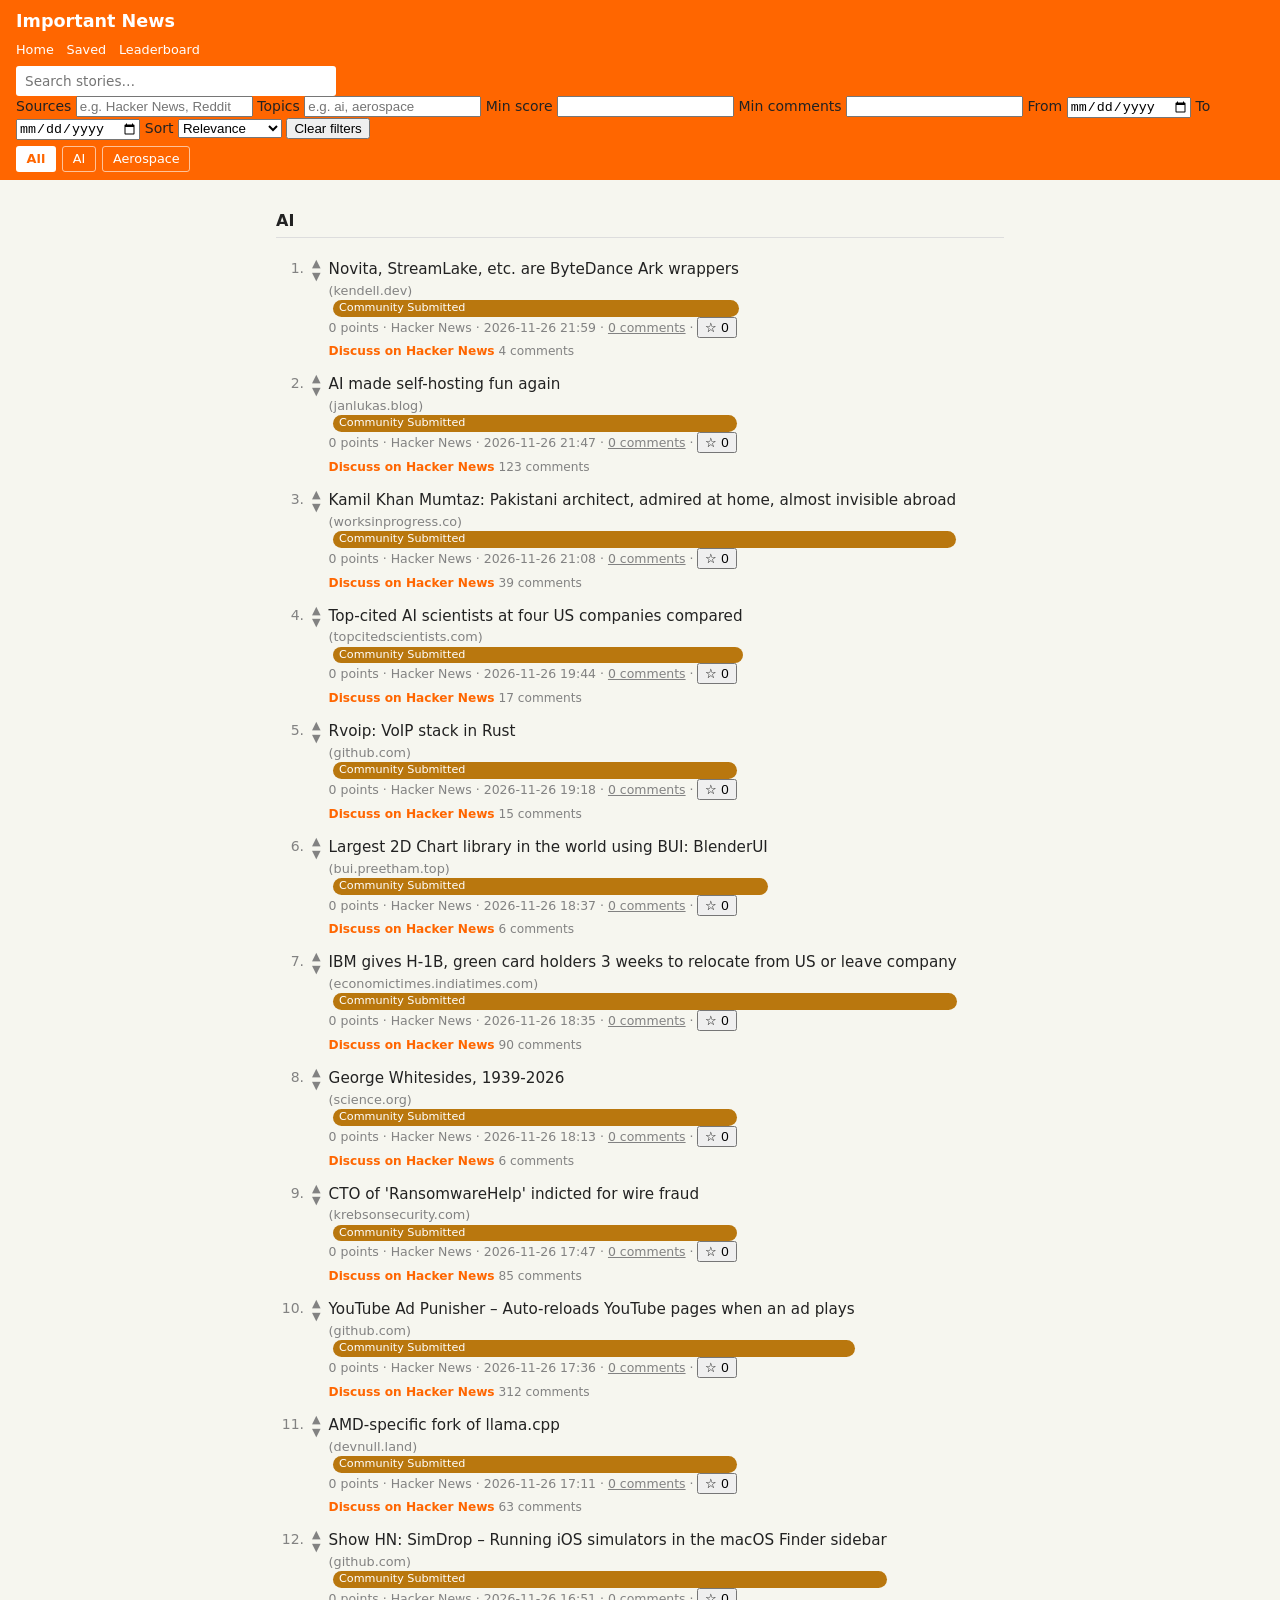
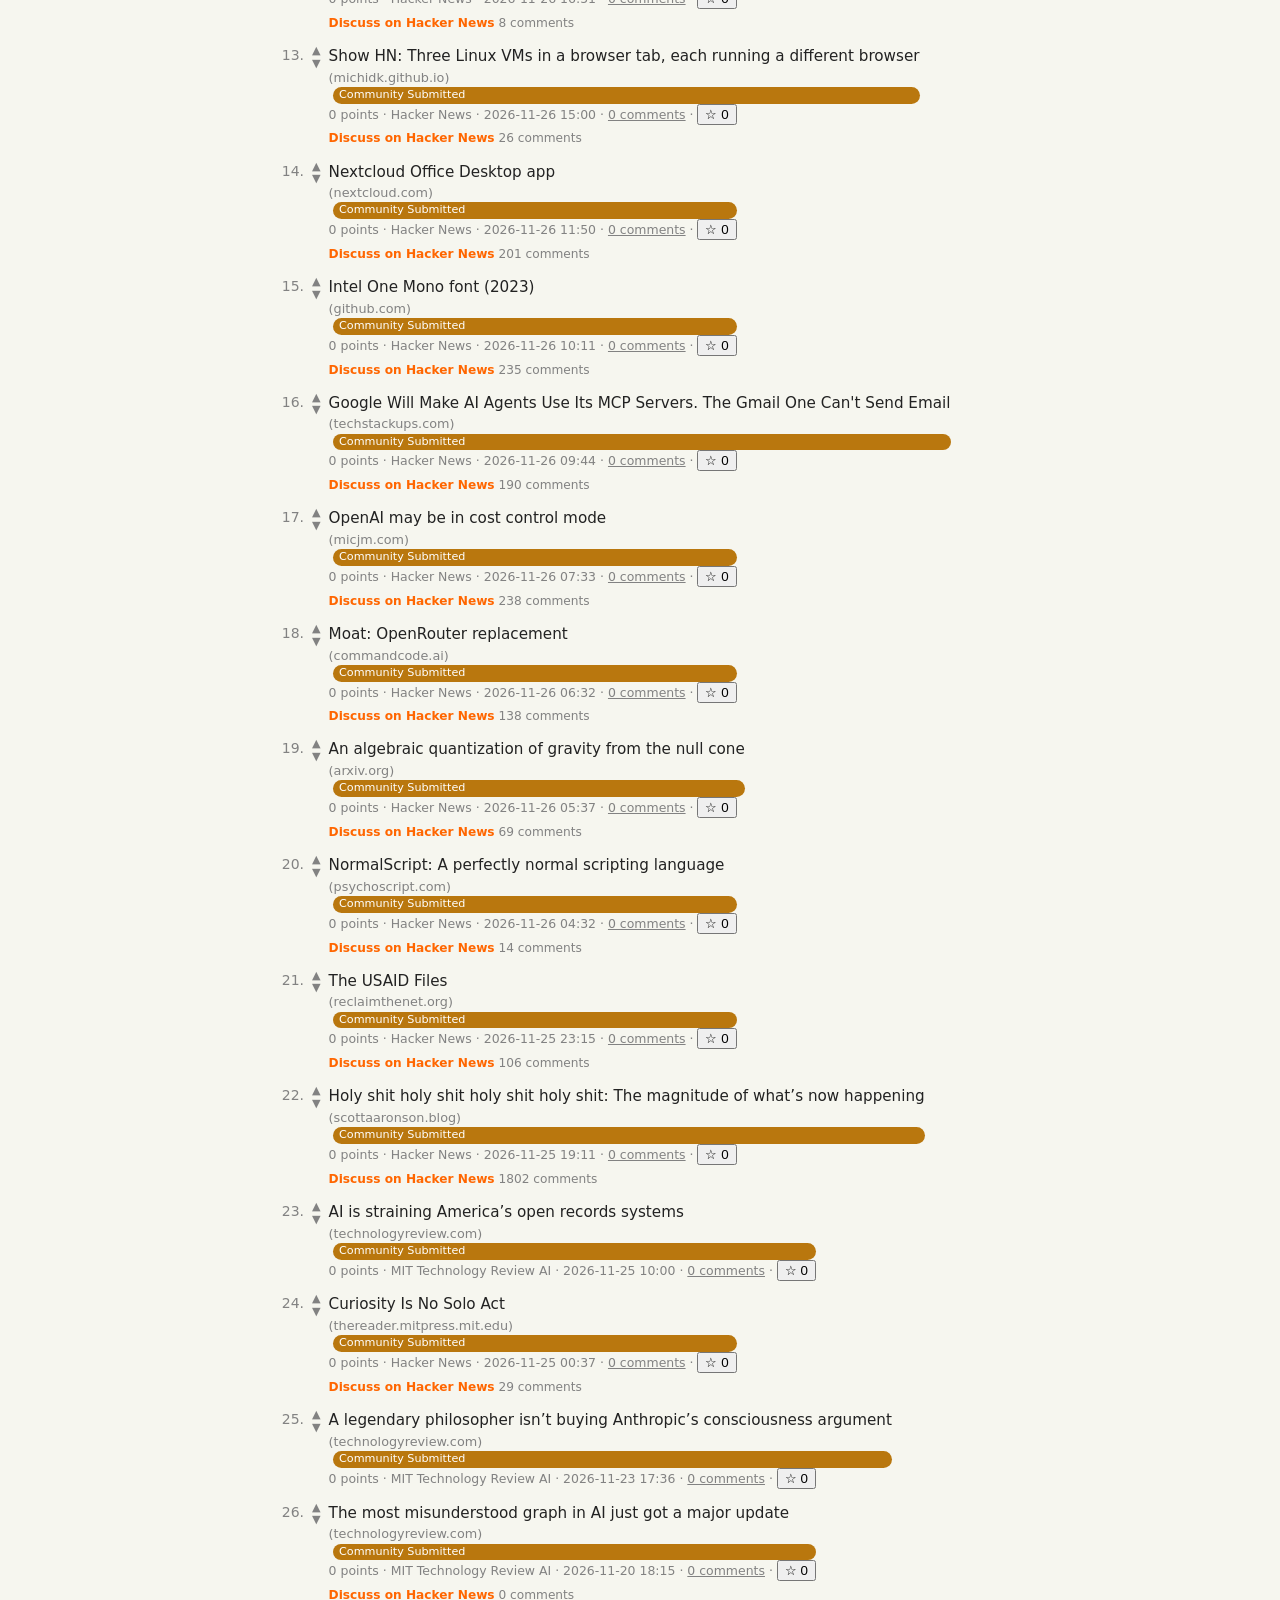
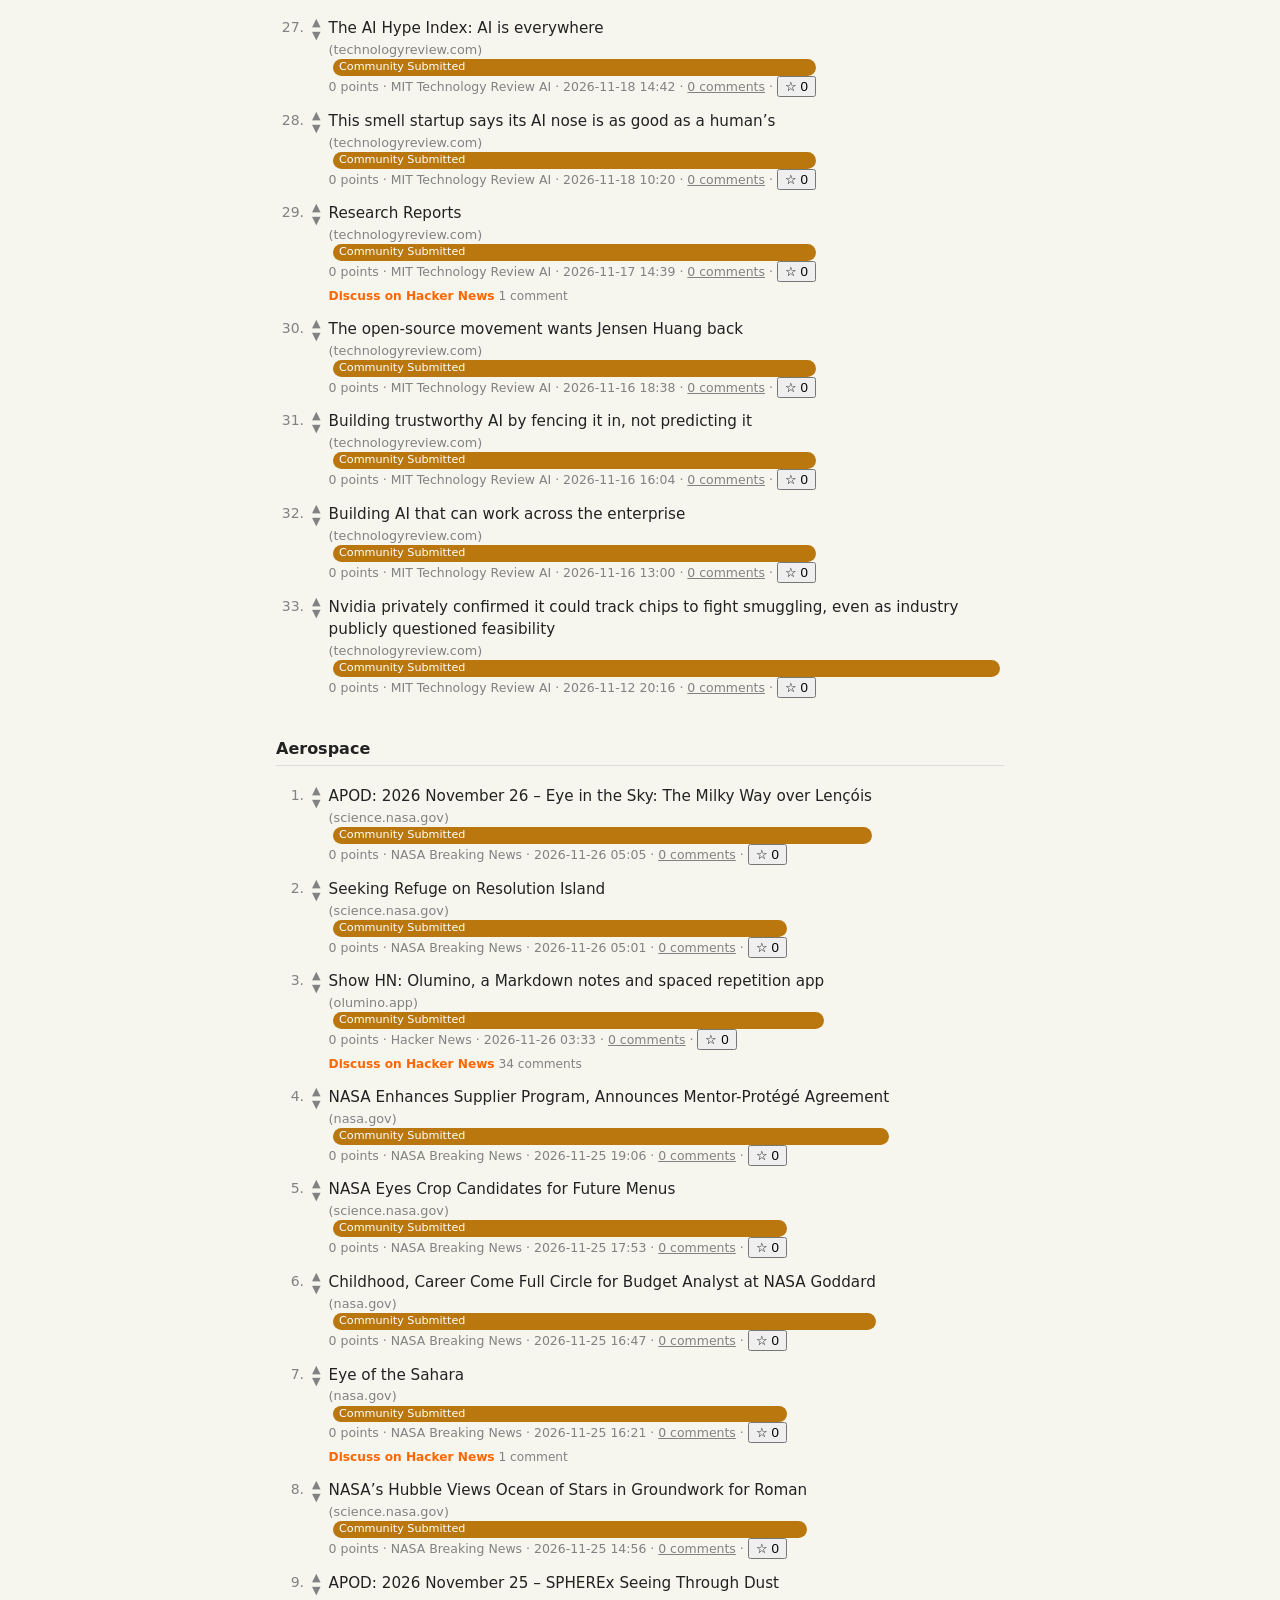
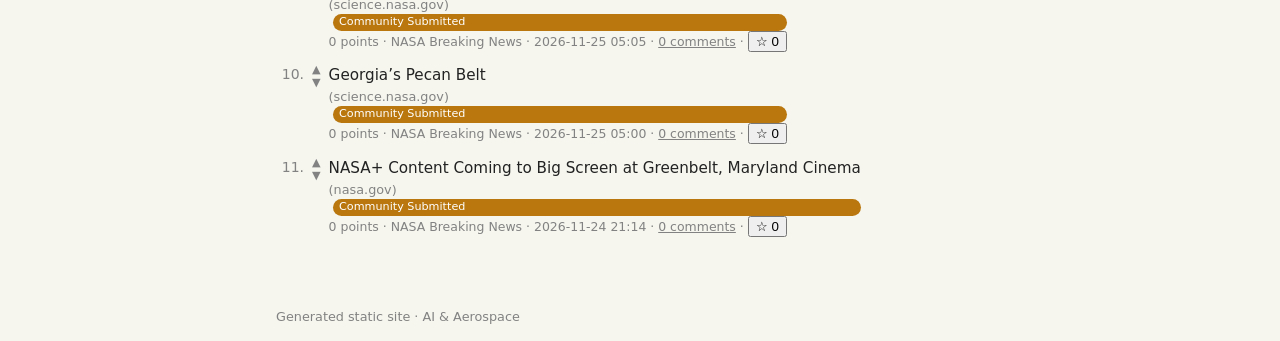
==== commit 98a7a4a3: "chore: refresh feed [skip ci]" ====
--- a/docs/index.html
+++ b/docs/index.html
@@ -58,83 +58,188 @@
   <section class="topic" id="topic-ai" data-topic="ai">
     <h2>AI</h2>
     <ol class="stories">
+    <li class="story" data-story-id="13">
+      <span class="rank">1.</span>
+      <span class="votes">
+        <button type="button" class="vote up" aria-label="Upvote">&#9650;</button>
+        <button type="button" class="vote down" aria-label="Downvote">&#9660;</button>
+      </span>
+      <span class="story-main">
+        <a class="title" href="https://kendell.dev/blog/arkwrapper/">Novita, StreamLake, etc. are ByteDance Ark wrappers</a> <span class="domain">(kendell.dev)</span> <span class="cred-badge cred-community">Community Submitted</span>
+        <span class="meta"><span class="points">0 points</span> &middot; Hacker News &middot; 2026-11-26 21:59 &middot; <button type="button" class="comments-toggle"><span class="comment-count">0 comments</span></button> &middot; <button type="button" class="bookmark-toggle" aria-label="Save for later" aria-pressed="false">&#9734; <span class="bookmark-count">0</span></button></span>
+        <div class="comments" hidden></div>
+        <ul class="discussions-external">
+          <li class="discussion"><a class="discussion-link" href="https://news.ycombinator.com/item" title="Novita, StreamLake, etc. are ByteDance Ark wrappers">Discuss on Hacker News</a> <span class="discussion-count">4 comments</span></li>
+        </ul>
+      </span>
+    </li>
+    <li class="story" data-story-id="1">
+      <span class="rank">2.</span>
+      <span class="votes">
+        <button type="button" class="vote up" aria-label="Upvote">&#9650;</button>
+        <button type="button" class="vote down" aria-label="Downvote">&#9660;</button>
+      </span>
+      <span class="story-main">
+        <a class="title" href="https://janlukas.blog/posts/ai-self-hosting">AI made self-hosting fun again</a> <span class="domain">(janlukas.blog)</span> <span class="cred-badge cred-community">Community Submitted</span>
+        <span class="meta"><span class="points">0 points</span> &middot; Hacker News &middot; 2026-11-26 21:47 &middot; <button type="button" class="comments-toggle"><span class="comment-count">0 comments</span></button> &middot; <button type="button" class="bookmark-toggle" aria-label="Save for later" aria-pressed="false">&#9734; <span class="bookmark-count">0</span></button></span>
+        <div class="comments" hidden></div>
+        <ul class="discussions-external">
+          <li class="discussion"><a class="discussion-link" href="https://news.ycombinator.com/item" title="AI made self-hosting fun again">Discuss on Hacker News</a> <span class="discussion-count">123 comments</span></li>
+        </ul>
+      </span>
+    </li>
+    <li class="story" data-story-id="2">
+      <span class="rank">3.</span>
+      <span class="votes">
+        <button type="button" class="vote up" aria-label="Upvote">&#9650;</button>
+        <button type="button" class="vote down" aria-label="Downvote">&#9660;</button>
+      </span>
+      <span class="story-main">
+        <a class="title" href="https://worksinprogress.co/issue/the-greatest-architect-youve-never-heard-of-is-in-pakistan/">Kamil Khan Mumtaz: Pakistani architect, admired at home, almost invisible abroad</a> <span class="domain">(worksinprogress.co)</span> <span class="cred-badge cred-community">Community Submitted</span>
+        <span class="meta"><span class="points">0 points</span> &middot; Hacker News &middot; 2026-11-26 21:08 &middot; <button type="button" class="comments-toggle"><span class="comment-count">0 comments</span></button> &middot; <button type="button" class="bookmark-toggle" aria-label="Save for later" aria-pressed="false">&#9734; <span class="bookmark-count">0</span></button></span>
+        <div class="comments" hidden></div>
+        <ul class="discussions-external">
+          <li class="discussion"><a class="discussion-link" href="https://news.ycombinator.com/item" title="Kamil Khan Mumtaz: Pakistani architect, admired at home, almost invisible abroad">Discuss on Hacker News</a> <span class="discussion-count">39 comments</span></li>
+        </ul>
+      </span>
+    </li>
+    <li class="story" data-story-id="12">
+      <span class="rank">4.</span>
+      <span class="votes">
+        <button type="button" class="vote up" aria-label="Upvote">&#9650;</button>
+        <button type="button" class="vote down" aria-label="Downvote">&#9660;</button>
+      </span>
+      <span class="story-main">
+        <a class="title" href="https://topcitedscientists.com/figures/ai-at-four-us-companies/">Top-cited AI scientists at four US companies compared</a> <span class="domain">(topcitedscientists.com)</span> <span class="cred-badge cred-community">Community Submitted</span>
+        <span class="meta"><span class="points">0 points</span> &middot; Hacker News &middot; 2026-11-26 19:44 &middot; <button type="button" class="comments-toggle"><span class="comment-count">0 comments</span></button> &middot; <button type="button" class="bookmark-toggle" aria-label="Save for later" aria-pressed="false">&#9734; <span class="bookmark-count">0</span></button></span>
+        <div class="comments" hidden></div>
+        <ul class="discussions-external">
+          <li class="discussion"><a class="discussion-link" href="https://news.ycombinator.com/item" title="Top-cited AI scientists at four US companies compared">Discuss on Hacker News</a> <span class="discussion-count">17 comments</span></li>
+        </ul>
+      </span>
+    </li>
+    <li class="story" data-story-id="6">
+      <span class="rank">5.</span>
+      <span class="votes">
+        <button type="button" class="vote up" aria-label="Upvote">&#9650;</button>
+        <button type="button" class="vote down" aria-label="Downvote">&#9660;</button>
+      </span>
+      <span class="story-main">
+        <a class="title" href="https://github.com/eisenzopf/rvoip">Rvoip: VoIP stack in Rust</a> <span class="domain">(github.com)</span> <span class="cred-badge cred-community">Community Submitted</span>
+        <span class="meta"><span class="points">0 points</span> &middot; Hacker News &middot; 2026-11-26 19:18 &middot; <button type="button" class="comments-toggle"><span class="comment-count">0 comments</span></button> &middot; <button type="button" class="bookmark-toggle" aria-label="Save for later" aria-pressed="false">&#9734; <span class="bookmark-count">0</span></button></span>
+        <div class="comments" hidden></div>
+        <ul class="discussions-external">
+          <li class="discussion"><a class="discussion-link" href="https://news.ycombinator.com/item" title="Rvoip: VoIP stack in Rust">Discuss on Hacker News</a> <span class="discussion-count">15 comments</span></li>
+        </ul>
+      </span>
+    </li>
+    <li class="story" data-story-id="10">
+      <span class="rank">6.</span>
+      <span class="votes">
+        <button type="button" class="vote up" aria-label="Upvote">&#9650;</button>
+        <button type="button" class="vote down" aria-label="Downvote">&#9660;</button>
+      </span>
+      <span class="story-main">
+        <a class="title" href="https://bui.preetham.top/charts/">Largest 2D Chart library in the world using BUI: BlenderUI</a> <span class="domain">(bui.preetham.top)</span> <span class="cred-badge cred-community">Community Submitted</span>
+        <span class="meta"><span class="points">0 points</span> &middot; Hacker News &middot; 2026-11-26 18:37 &middot; <button type="button" class="comments-toggle"><span class="comment-count">0 comments</span></button> &middot; <button type="button" class="bookmark-toggle" aria-label="Save for later" aria-pressed="false">&#9734; <span class="bookmark-count">0</span></button></span>
+        <div class="comments" hidden></div>
+        <ul class="discussions-external">
+          <li class="discussion"><a class="discussion-link" href="https://news.ycombinator.com/item" title="Largest 2D Chart library in the world using BUI: BlenderUI">Discuss on Hacker News</a> <span class="discussion-count">6 comments</span></li>
+        </ul>
+      </span>
+    </li>
+    <li class="story" data-story-id="23">
+      <span class="rank">7.</span>
+      <span class="votes">
+        <button type="button" class="vote up" aria-label="Upvote">&#9650;</button>
+        <button type="button" class="vote down" aria-label="Downvote">&#9660;</button>
+      </span>
+      <span class="story-main">
+        <a class="title" href="https://economictimes.indiatimes.com/nri/work/ibm-gives-h-1b-green-card-holders-3-weeks-to-relocate-from-us-or-leave-company-december-31-deadline-set/articleshow/136180168.cms?from=mdr">IBM gives H-1B, green card holders 3 weeks to relocate from US or leave company</a> <span class="domain">(economictimes.indiatimes.com)</span> <span class="cred-badge cred-community">Community Submitted</span>
+        <span class="meta"><span class="points">0 points</span> &middot; Hacker News &middot; 2026-11-26 18:35 &middot; <button type="button" class="comments-toggle"><span class="comment-count">0 comments</span></button> &middot; <button type="button" class="bookmark-toggle" aria-label="Save for later" aria-pressed="false">&#9734; <span class="bookmark-count">0</span></button></span>
+        <div class="comments" hidden></div>
+        <ul class="discussions-external">
+          <li class="discussion"><a class="discussion-link" href="https://news.ycombinator.com/item" title="IBM gives H-1B, green card holders 3 weeks to relocate from US or leave company">Discuss on Hacker News</a> <span class="discussion-count">90 comments</span></li>
+        </ul>
+      </span>
+    </li>
+    <li class="story" data-story-id="9">
+      <span class="rank">8.</span>
+      <span class="votes">
+        <button type="button" class="vote up" aria-label="Upvote">&#9650;</button>
+        <button type="button" class="vote down" aria-label="Downvote">&#9660;</button>
+      </span>
+      <span class="story-main">
+        <a class="title" href="https://www.science.org/content/blog-post/george-whitesides-1939-2026">George Whitesides, 1939-2026</a> <span class="domain">(science.org)</span> <span class="cred-badge cred-community">Community Submitted</span>
+        <span class="meta"><span class="points">0 points</span> &middot; Hacker News &middot; 2026-11-26 18:13 &middot; <button type="button" class="comments-toggle"><span class="comment-count">0 comments</span></button> &middot; <button type="button" class="bookmark-toggle" aria-label="Save for later" aria-pressed="false">&#9734; <span class="bookmark-count">0</span></button></span>
+        <div class="comments" hidden></div>
+        <ul class="discussions-external">
+          <li class="discussion"><a class="discussion-link" href="https://news.ycombinator.com/item" title="George Whitesides, 1939-2026">Discuss on Hacker News</a> <span class="discussion-count">6 comments</span></li>
+        </ul>
+      </span>
+    </li>
     <li class="story" data-story-id="5">
-      <span class="rank">1.</span>
-      <span class="votes">
-        <button type="button" class="vote up" aria-label="Upvote">&#9650;</button>
-        <button type="button" class="vote down" aria-label="Downvote">&#9660;</button>
-      </span>
-      <span class="story-main">
-        <a class="title" href="https://krebsonsecurity.com/2026/11/cto-of-ransomwarehelp-indicted-for-wire-fraud/">CTO of &#x27;RansomwareHelp&#x27; Indicted for Wire Fraud</a> <span class="domain">(krebsonsecurity.com)</span> <span class="cred-badge cred-community">Community Submitted</span>
+      <span class="rank">9.</span>
+      <span class="votes">
+        <button type="button" class="vote up" aria-label="Upvote">&#9650;</button>
+        <button type="button" class="vote down" aria-label="Downvote">&#9660;</button>
+      </span>
+      <span class="story-main">
+        <a class="title" href="https://krebsonsecurity.com/2026/11/cto-of-ransomwarehelp-indicted-for-wire-fraud/">CTO of &#x27;RansomwareHelp&#x27; indicted for wire fraud</a> <span class="domain">(krebsonsecurity.com)</span> <span class="cred-badge cred-community">Community Submitted</span>
         <span class="meta"><span class="points">0 points</span> &middot; Hacker News &middot; 2026-11-26 17:47 &middot; <button type="button" class="comments-toggle"><span class="comment-count">0 comments</span></button> &middot; <button type="button" class="bookmark-toggle" aria-label="Save for later" aria-pressed="false">&#9734; <span class="bookmark-count">0</span></button></span>
         <div class="comments" hidden></div>
         <ul class="discussions-external">
-          <li class="discussion"><a class="discussion-link" href="https://news.ycombinator.com/item" title="CTO of &#x27;RansomwareHelp&#x27; Indicted for Wire Fraud">Discuss on Hacker News</a> <span class="discussion-count">1 comment</span></li>
+          <li class="discussion"><a class="discussion-link" href="https://news.ycombinator.com/item" title="CTO of &#x27;RansomwareHelp&#x27; indicted for wire fraud">Discuss on Hacker News</a> <span class="discussion-count">85 comments</span></li>
+        </ul>
+      </span>
+    </li>
+    <li class="story" data-story-id="4">
+      <span class="rank">10.</span>
+      <span class="votes">
+        <button type="button" class="vote up" aria-label="Upvote">&#9650;</button>
+        <button type="button" class="vote down" aria-label="Downvote">&#9660;</button>
+      </span>
+      <span class="story-main">
+        <a class="title" href="https://github.com/antonpictures/youtube-punisher">YouTube Ad Punisher – Auto-reloads YouTube pages when an ad plays</a> <span class="domain">(github.com)</span> <span class="cred-badge cred-community">Community Submitted</span>
+        <span class="meta"><span class="points">0 points</span> &middot; Hacker News &middot; 2026-11-26 17:36 &middot; <button type="button" class="comments-toggle"><span class="comment-count">0 comments</span></button> &middot; <button type="button" class="bookmark-toggle" aria-label="Save for later" aria-pressed="false">&#9734; <span class="bookmark-count">0</span></button></span>
+        <div class="comments" hidden></div>
+        <ul class="discussions-external">
+          <li class="discussion"><a class="discussion-link" href="https://news.ycombinator.com/item" title="YouTube Ad Punisher – Auto-reloads YouTube pages when an ad plays">Discuss on Hacker News</a> <span class="discussion-count">312 comments</span></li>
         </ul>
       </span>
     </li>
     <li class="story" data-story-id="3">
-      <span class="rank">2.</span>
-      <span class="votes">
-        <button type="button" class="vote up" aria-label="Upvote">&#9650;</button>
-        <button type="button" class="vote down" aria-label="Downvote">&#9660;</button>
-      </span>
-      <span class="story-main">
-        <a class="title" href="https://github.com/antonpictures/youtube-punisher">YouTube Ad Punisher – Bypass anti-adblock</a> <span class="domain">(github.com)</span> <span class="cred-badge cred-community">Community Submitted</span>
-        <span class="meta"><span class="points">0 points</span> &middot; Hacker News &middot; 2026-11-26 17:36 &middot; <button type="button" class="comments-toggle"><span class="comment-count">0 comments</span></button> &middot; <button type="button" class="bookmark-toggle" aria-label="Save for later" aria-pressed="false">&#9734; <span class="bookmark-count">0</span></button></span>
-        <div class="comments" hidden></div>
-        <ul class="discussions-external">
-          <li class="discussion"><a class="discussion-link" href="https://news.ycombinator.com/item" title="YouTube Ad Punisher – Bypass anti-adblock">Discuss on Hacker News</a> <span class="discussion-count">19 comments</span></li>
-        </ul>
-      </span>
-    </li>
-    <li class="story" data-story-id="1">
-      <span class="rank">3.</span>
-      <span class="votes">
-        <button type="button" class="vote up" aria-label="Upvote">&#9650;</button>
-        <button type="button" class="vote down" aria-label="Downvote">&#9660;</button>
-      </span>
-      <span class="story-main">
-        <a class="title" href="https://diseasescuredbyai.com/">Tracking Diseases Cured by AI</a> <span class="domain">(diseasescuredbyai.com)</span> <span class="cred-badge cred-community">Community Submitted</span>
-        <span class="meta"><span class="points">0 points</span> &middot; Hacker News &middot; 2026-11-26 17:16 &middot; <button type="button" class="comments-toggle"><span class="comment-count">0 comments</span></button> &middot; <button type="button" class="bookmark-toggle" aria-label="Save for later" aria-pressed="false">&#9734; <span class="bookmark-count">0</span></button></span>
-        <div class="comments" hidden></div>
-        <ul class="discussions-external">
-          <li class="discussion"><a class="discussion-link" href="https://news.ycombinator.com/item" title="Tracking Diseases Cured by AI">Discuss on Hacker News</a> <span class="discussion-count">33 comments</span></li>
-        </ul>
-      </span>
-    </li>
-    <li class="story" data-story-id="2">
-      <span class="rank">4.</span>
-      <span class="votes">
-        <button type="button" class="vote up" aria-label="Upvote">&#9650;</button>
-        <button type="button" class="vote down" aria-label="Downvote">&#9660;</button>
-      </span>
-      <span class="story-main">
-        <a class="title" href="https://devnull.land/amd-specific-llama-cpp">AMD Specific Patches for Llama.cpp</a> <span class="domain">(devnull.land)</span> <span class="cred-badge cred-community">Community Submitted</span>
+      <span class="rank">11.</span>
+      <span class="votes">
+        <button type="button" class="vote up" aria-label="Upvote">&#9650;</button>
+        <button type="button" class="vote down" aria-label="Downvote">&#9660;</button>
+      </span>
+      <span class="story-main">
+        <a class="title" href="https://devnull.land/amd-specific-llama-cpp">AMD-specific fork of llama.cpp</a> <span class="domain">(devnull.land)</span> <span class="cred-badge cred-community">Community Submitted</span>
         <span class="meta"><span class="points">0 points</span> &middot; Hacker News &middot; 2026-11-26 17:11 &middot; <button type="button" class="comments-toggle"><span class="comment-count">0 comments</span></button> &middot; <button type="button" class="bookmark-toggle" aria-label="Save for later" aria-pressed="false">&#9734; <span class="bookmark-count">0</span></button></span>
         <div class="comments" hidden></div>
         <ul class="discussions-external">
-          <li class="discussion"><a class="discussion-link" href="https://news.ycombinator.com/item" title="AMD Specific Patches for Llama.cpp">Discuss on Hacker News</a> <span class="discussion-count">15 comments</span></li>
-        </ul>
-      </span>
-    </li>
-    <li class="story" data-story-id="4">
-      <span class="rank">5.</span>
-      <span class="votes">
-        <button type="button" class="vote up" aria-label="Upvote">&#9650;</button>
-        <button type="button" class="vote down" aria-label="Downvote">&#9660;</button>
-      </span>
-      <span class="story-main">
-        <a class="title" href="https://github.com/samueleverett01/bss-permanent-separations">NP_R ≠ PAR_R</a> <span class="domain">(github.com)</span> <span class="cred-badge cred-community">Community Submitted</span>
-        <span class="meta"><span class="points">0 points</span> &middot; Hacker News &middot; 2026-11-26 16:50 &middot; <button type="button" class="comments-toggle"><span class="comment-count">0 comments</span></button> &middot; <button type="button" class="bookmark-toggle" aria-label="Save for later" aria-pressed="false">&#9734; <span class="bookmark-count">0</span></button></span>
-        <div class="comments" hidden></div>
-        <ul class="discussions-external">
-          <li class="discussion"><a class="discussion-link" href="https://news.ycombinator.com/item" title="NP_R ≠ PAR_R">Discuss on Hacker News</a> <span class="discussion-count">65 comments</span></li>
-        </ul>
-      </span>
-    </li>
-    <li class="story" data-story-id="7">
-      <span class="rank">6.</span>
+          <li class="discussion"><a class="discussion-link" href="https://news.ycombinator.com/item" title="AMD-specific fork of llama.cpp">Discuss on Hacker News</a> <span class="discussion-count">63 comments</span></li>
+        </ul>
+      </span>
+    </li>
+    <li class="story" data-story-id="19">
+      <span class="rank">12.</span>
+      <span class="votes">
+        <button type="button" class="vote up" aria-label="Upvote">&#9650;</button>
+        <button type="button" class="vote down" aria-label="Downvote">&#9660;</button>
+      </span>
+      <span class="story-main">
+        <a class="title" href="https://github.com/rxliuli/sim-drop">Show HN: SimDrop – Running iOS simulators in the macOS Finder sidebar</a> <span class="domain">(github.com)</span> <span class="cred-badge cred-community">Community Submitted</span>
+        <span class="meta"><span class="points">0 points</span> &middot; Hacker News &middot; 2026-11-26 16:51 &middot; <button type="button" class="comments-toggle"><span class="comment-count">0 comments</span></button> &middot; <button type="button" class="bookmark-toggle" aria-label="Save for later" aria-pressed="false">&#9734; <span class="bookmark-count">0</span></button></span>
+        <div class="comments" hidden></div>
+        <ul class="discussions-external">
+          <li class="discussion"><a class="discussion-link" href="https://news.ycombinator.com/item" title="Show HN: SimDrop – Running iOS simulators in the macOS Finder sidebar">Discuss on Hacker News</a> <span class="discussion-count">8 comments</span></li>
+        </ul>
+      </span>
+    </li>
+    <li class="story" data-story-id="16">
+      <span class="rank">13.</span>
       <span class="votes">
         <button type="button" class="vote up" aria-label="Upvote">&#9650;</button>
         <button type="button" class="vote down" aria-label="Downvote">&#9660;</button>
@@ -144,27 +249,12 @@
         <span class="meta"><span class="points">0 points</span> &middot; Hacker News &middot; 2026-11-26 15:00 &middot; <button type="button" class="comments-toggle"><span class="comment-count">0 comments</span></button> &middot; <button type="button" class="bookmark-toggle" aria-label="Save for later" aria-pressed="false">&#9734; <span class="bookmark-count">0</span></button></span>
         <div class="comments" hidden></div>
         <ul class="discussions-external">
-          <li class="discussion"><a class="discussion-link" href="https://news.ycombinator.com/item" title="Show HN: Three Linux VMs in a browser tab, each running a different browser">Discuss on Hacker News</a> <span class="discussion-count">14 comments</span></li>
-        </ul>
-      </span>
-    </li>
-    <li class="story" data-story-id="14">
-      <span class="rank">7.</span>
-      <span class="votes">
-        <button type="button" class="vote up" aria-label="Upvote">&#9650;</button>
-        <button type="button" class="vote down" aria-label="Downvote">&#9660;</button>
-      </span>
-      <span class="story-main">
-        <a class="title" href="https://www.theregister.com/hpc/2026/11/26/45c-inlets-just-killed-the-chiller-most-people-havent-noticed-yet/5311831">45°C inlets just killed the chiller. Most people haven&#x27;t noticed yet</a> <span class="domain">(theregister.com)</span> <span class="cred-badge cred-community">Community Submitted</span>
-        <span class="meta"><span class="points">0 points</span> &middot; Hacker News &middot; 2026-11-26 13:48 &middot; <button type="button" class="comments-toggle"><span class="comment-count">0 comments</span></button> &middot; <button type="button" class="bookmark-toggle" aria-label="Save for later" aria-pressed="false">&#9734; <span class="bookmark-count">0</span></button></span>
-        <div class="comments" hidden></div>
-        <ul class="discussions-external">
-          <li class="discussion"><a class="discussion-link" href="https://news.ycombinator.com/item" title="45°C inlets just killed the chiller. Most people haven&#x27;t noticed yet">Discuss on Hacker News</a> <span class="discussion-count">81 comments</span></li>
-        </ul>
-      </span>
-    </li>
-    <li class="story" data-story-id="9">
-      <span class="rank">8.</span>
+          <li class="discussion"><a class="discussion-link" href="https://news.ycombinator.com/item" title="Show HN: Three Linux VMs in a browser tab, each running a different browser">Discuss on Hacker News</a> <span class="discussion-count">26 comments</span></li>
+        </ul>
+      </span>
+    </li>
+    <li class="story" data-story-id="22">
+      <span class="rank">14.</span>
       <span class="votes">
         <button type="button" class="vote up" aria-label="Upvote">&#9650;</button>
         <button type="button" class="vote down" aria-label="Downvote">&#9660;</button>
@@ -174,117 +264,117 @@
         <span class="meta"><span class="points">0 points</span> &middot; Hacker News &middot; 2026-11-26 11:50 &middot; <button type="button" class="comments-toggle"><span class="comment-count">0 comments</span></button> &middot; <button type="button" class="bookmark-toggle" aria-label="Save for later" aria-pressed="false">&#9734; <span class="bookmark-count">0</span></button></span>
         <div class="comments" hidden></div>
         <ul class="discussions-external">
-          <li class="discussion"><a class="discussion-link" href="https://news.ycombinator.com/item" title="Nextcloud Office Desktop app">Discuss on Hacker News</a> <span class="discussion-count">147 comments</span></li>
-        </ul>
-      </span>
-    </li>
-    <li class="story" data-story-id="6">
-      <span class="rank">9.</span>
-      <span class="votes">
-        <button type="button" class="vote up" aria-label="Upvote">&#9650;</button>
-        <button type="button" class="vote down" aria-label="Downvote">&#9660;</button>
-      </span>
-      <span class="story-main">
-        <a class="title" href="https://github.com/intel/intel-one-mono">Intel One Mono font</a> <span class="domain">(github.com)</span> <span class="cred-badge cred-community">Community Submitted</span>
+          <li class="discussion"><a class="discussion-link" href="https://news.ycombinator.com/item" title="Nextcloud Office Desktop app">Discuss on Hacker News</a> <span class="discussion-count">201 comments</span></li>
+        </ul>
+      </span>
+    </li>
+    <li class="story" data-story-id="7">
+      <span class="rank">15.</span>
+      <span class="votes">
+        <button type="button" class="vote up" aria-label="Upvote">&#9650;</button>
+        <button type="button" class="vote down" aria-label="Downvote">&#9660;</button>
+      </span>
+      <span class="story-main">
+        <a class="title" href="https://github.com/intel/intel-one-mono">Intel One Mono font (2023)</a> <span class="domain">(github.com)</span> <span class="cred-badge cred-community">Community Submitted</span>
         <span class="meta"><span class="points">0 points</span> &middot; Hacker News &middot; 2026-11-26 10:11 &middot; <button type="button" class="comments-toggle"><span class="comment-count">0 comments</span></button> &middot; <button type="button" class="bookmark-toggle" aria-label="Save for later" aria-pressed="false">&#9734; <span class="bookmark-count">0</span></button></span>
         <div class="comments" hidden></div>
         <ul class="discussions-external">
-          <li class="discussion"><a class="discussion-link" href="https://news.ycombinator.com/item" title="Intel One Mono font">Discuss on Hacker News</a> <span class="discussion-count">201 comments</span></li>
-        </ul>
-      </span>
-    </li>
-    <li class="story" data-story-id="13">
-      <span class="rank">10.</span>
-      <span class="votes">
-        <button type="button" class="vote up" aria-label="Upvote">&#9650;</button>
-        <button type="button" class="vote down" aria-label="Downvote">&#9660;</button>
-      </span>
-      <span class="story-main">
-        <a class="title" href="https://commandcode.ai/moat">Moat: Your OpenRouter Replacement</a> <span class="domain">(commandcode.ai)</span> <span class="cred-badge cred-community">Community Submitted</span>
+          <li class="discussion"><a class="discussion-link" href="https://news.ycombinator.com/item" title="Intel One Mono font (2023)">Discuss on Hacker News</a> <span class="discussion-count">235 comments</span></li>
+        </ul>
+      </span>
+    </li>
+    <li class="story" data-story-id="11">
+      <span class="rank">16.</span>
+      <span class="votes">
+        <button type="button" class="vote up" aria-label="Upvote">&#9650;</button>
+        <button type="button" class="vote down" aria-label="Downvote">&#9660;</button>
+      </span>
+      <span class="story-main">
+        <a class="title" href="https://techstackups.com/articles/google-workspace-ai-agents-mcp/">Google Will Make AI Agents Use Its MCP Servers. The Gmail One Can&#x27;t Send Email</a> <span class="domain">(techstackups.com)</span> <span class="cred-badge cred-community">Community Submitted</span>
+        <span class="meta"><span class="points">0 points</span> &middot; Hacker News &middot; 2026-11-26 09:44 &middot; <button type="button" class="comments-toggle"><span class="comment-count">0 comments</span></button> &middot; <button type="button" class="bookmark-toggle" aria-label="Save for later" aria-pressed="false">&#9734; <span class="bookmark-count">0</span></button></span>
+        <div class="comments" hidden></div>
+        <ul class="discussions-external">
+          <li class="discussion"><a class="discussion-link" href="https://news.ycombinator.com/item" title="Google Will Make AI Agents Use Its MCP Servers. The Gmail One Can&#x27;t Send Email">Discuss on Hacker News</a> <span class="discussion-count">190 comments</span></li>
+        </ul>
+      </span>
+    </li>
+    <li class="story" data-story-id="15">
+      <span class="rank">17.</span>
+      <span class="votes">
+        <button type="button" class="vote up" aria-label="Upvote">&#9650;</button>
+        <button type="button" class="vote down" aria-label="Downvote">&#9660;</button>
+      </span>
+      <span class="story-main">
+        <a class="title" href="https://micjm.com/blog/openai-is-in-cost-control-mode/">OpenAI may be in cost control mode</a> <span class="domain">(micjm.com)</span> <span class="cred-badge cred-community">Community Submitted</span>
+        <span class="meta"><span class="points">0 points</span> &middot; Hacker News &middot; 2026-11-26 07:33 &middot; <button type="button" class="comments-toggle"><span class="comment-count">0 comments</span></button> &middot; <button type="button" class="bookmark-toggle" aria-label="Save for later" aria-pressed="false">&#9734; <span class="bookmark-count">0</span></button></span>
+        <div class="comments" hidden></div>
+        <ul class="discussions-external">
+          <li class="discussion"><a class="discussion-link" href="https://news.ycombinator.com/item" title="OpenAI may be in cost control mode">Discuss on Hacker News</a> <span class="discussion-count">238 comments</span></li>
+        </ul>
+      </span>
+    </li>
+    <li class="story" data-story-id="24">
+      <span class="rank">18.</span>
+      <span class="votes">
+        <button type="button" class="vote up" aria-label="Upvote">&#9650;</button>
+        <button type="button" class="vote down" aria-label="Downvote">&#9660;</button>
+      </span>
+      <span class="story-main">
+        <a class="title" href="https://commandcode.ai/moat">Moat: OpenRouter replacement</a> <span class="domain">(commandcode.ai)</span> <span class="cred-badge cred-community">Community Submitted</span>
         <span class="meta"><span class="points">0 points</span> &middot; Hacker News &middot; 2026-11-26 06:32 &middot; <button type="button" class="comments-toggle"><span class="comment-count">0 comments</span></button> &middot; <button type="button" class="bookmark-toggle" aria-label="Save for later" aria-pressed="false">&#9734; <span class="bookmark-count">0</span></button></span>
         <div class="comments" hidden></div>
         <ul class="discussions-external">
-          <li class="discussion"><a class="discussion-link" href="https://news.ycombinator.com/item" title="Moat: Your OpenRouter Replacement">Discuss on Hacker News</a> <span class="discussion-count">115 comments</span></li>
-        </ul>
-      </span>
-    </li>
-    <li class="story" data-story-id="12">
-      <span class="rank">11.</span>
-      <span class="votes">
-        <button type="button" class="vote up" aria-label="Upvote">&#9650;</button>
-        <button type="button" class="vote down" aria-label="Downvote">&#9660;</button>
-      </span>
-      <span class="story-main">
-        <a class="title" href="https://fosscomics.com/posts/17.%20Lions%27%20Commentary%20on%20Unix/">Lions&#x27; Commentary on Unix: Why It Was Secretly Copied for 20 Years</a> <span class="domain">(fosscomics.com)</span> <span class="cred-badge cred-community">Community Submitted</span>
-        <span class="meta"><span class="points">0 points</span> &middot; Hacker News &middot; 2026-11-26 05:12 &middot; <button type="button" class="comments-toggle"><span class="comment-count">0 comments</span></button> &middot; <button type="button" class="bookmark-toggle" aria-label="Save for later" aria-pressed="false">&#9734; <span class="bookmark-count">0</span></button></span>
-        <div class="comments" hidden></div>
-        <ul class="discussions-external">
-          <li class="discussion"><a class="discussion-link" href="https://news.ycombinator.com/item" title="Lions&#x27; Commentary on Unix: Why It Was Secretly Copied for 20 Years">Discuss on Hacker News</a> <span class="discussion-count">48 comments</span></li>
-        </ul>
-      </span>
-    </li>
-    <li class="story" data-story-id="16">
-      <span class="rank">12.</span>
-      <span class="votes">
-        <button type="button" class="vote up" aria-label="Upvote">&#9650;</button>
-        <button type="button" class="vote down" aria-label="Downvote">&#9660;</button>
-      </span>
-      <span class="story-main">
-        <a class="title" href="https://progrium.github.io/minipg/">Minipg: PostgreSQL as a Single Executable</a> <span class="domain">(progrium.github.io)</span> <span class="cred-badge cred-community">Community Submitted</span>
-        <span class="meta"><span class="points">0 points</span> &middot; Hacker News &middot; 2026-11-26 03:00 &middot; <button type="button" class="comments-toggle"><span class="comment-count">0 comments</span></button> &middot; <button type="button" class="bookmark-toggle" aria-label="Save for later" aria-pressed="false">&#9734; <span class="bookmark-count">0</span></button></span>
-        <div class="comments" hidden></div>
-        <ul class="discussions-external">
-          <li class="discussion"><a class="discussion-link" href="https://news.ycombinator.com/item" title="Minipg: PostgreSQL as a Single Executable">Discuss on Hacker News</a> <span class="discussion-count">39 comments</span></li>
-        </ul>
-      </span>
-    </li>
-    <li class="story" data-story-id="17">
-      <span class="rank">13.</span>
-      <span class="votes">
-        <button type="button" class="vote up" aria-label="Upvote">&#9650;</button>
-        <button type="button" class="vote down" aria-label="Downvote">&#9660;</button>
-      </span>
-      <span class="story-main">
-        <a class="title" href="https://aresluna.org/ui-style-guides/">Collection of preserved UI style guides</a> <span class="domain">(aresluna.org)</span> <span class="cred-badge cred-community">Community Submitted</span>
-        <span class="meta"><span class="points">0 points</span> &middot; Hacker News &middot; 2026-11-26 00:40 &middot; <button type="button" class="comments-toggle"><span class="comment-count">0 comments</span></button> &middot; <button type="button" class="bookmark-toggle" aria-label="Save for later" aria-pressed="false">&#9734; <span class="bookmark-count">0</span></button></span>
-        <div class="comments" hidden></div>
-        <ul class="discussions-external">
-          <li class="discussion"><a class="discussion-link" href="https://news.ycombinator.com/item" title="Collection of preserved UI style guides">Discuss on Hacker News</a> <span class="discussion-count">68 comments</span></li>
-        </ul>
-      </span>
-    </li>
-    <li class="story" data-story-id="11">
-      <span class="rank">14.</span>
-      <span class="votes">
-        <button type="button" class="vote up" aria-label="Upvote">&#9650;</button>
-        <button type="button" class="vote down" aria-label="Downvote">&#9660;</button>
-      </span>
-      <span class="story-main">
-        <a class="title" href="https://www.theverge.com/ai-artificial-intelligence/1041227/the-new-york-times-warns-photographers-not-to-update-photoshop-over-ai-features">The New York Times warns photographers not to update Photoshop over AI features</a> <span class="domain">(theverge.com)</span> <span class="cred-badge cred-community">Community Submitted</span>
-        <span class="meta"><span class="points">0 points</span> &middot; Hacker News &middot; 2026-11-25 21:18 &middot; <button type="button" class="comments-toggle"><span class="comment-count">0 comments</span></button> &middot; <button type="button" class="bookmark-toggle" aria-label="Save for later" aria-pressed="false">&#9734; <span class="bookmark-count">0</span></button></span>
-        <div class="comments" hidden></div>
-        <ul class="discussions-external">
-          <li class="discussion"><a class="discussion-link" href="https://news.ycombinator.com/item" title="The New York Times warns photographers not to update Photoshop over AI features">Discuss on Hacker News</a> <span class="discussion-count">474 comments</span></li>
+          <li class="discussion"><a class="discussion-link" href="https://news.ycombinator.com/item" title="Moat: OpenRouter replacement">Discuss on Hacker News</a> <span class="discussion-count">138 comments</span></li>
+        </ul>
+      </span>
+    </li>
+    <li class="story" data-story-id="20">
+      <span class="rank">19.</span>
+      <span class="votes">
+        <button type="button" class="vote up" aria-label="Upvote">&#9650;</button>
+        <button type="button" class="vote down" aria-label="Downvote">&#9660;</button>
+      </span>
+      <span class="story-main">
+        <a class="title" href="https://arxiv.org/abs/2611.34924">An algebraic quantization of gravity from the null cone</a> <span class="domain">(arxiv.org)</span> <span class="cred-badge cred-community">Community Submitted</span>
+        <span class="meta"><span class="points">0 points</span> &middot; Hacker News &middot; 2026-11-26 05:37 &middot; <button type="button" class="comments-toggle"><span class="comment-count">0 comments</span></button> &middot; <button type="button" class="bookmark-toggle" aria-label="Save for later" aria-pressed="false">&#9734; <span class="bookmark-count">0</span></button></span>
+        <div class="comments" hidden></div>
+        <ul class="discussions-external">
+          <li class="discussion"><a class="discussion-link" href="https://news.ycombinator.com/item" title="An algebraic quantization of gravity from the null cone">Discuss on Hacker News</a> <span class="discussion-count">69 comments</span></li>
+        </ul>
+      </span>
+    </li>
+    <li class="story" data-story-id="14">
+      <span class="rank">20.</span>
+      <span class="votes">
+        <button type="button" class="vote up" aria-label="Upvote">&#9650;</button>
+        <button type="button" class="vote down" aria-label="Downvote">&#9660;</button>
+      </span>
+      <span class="story-main">
+        <a class="title" href="https://psychoscript.com/">NormalScript: A perfectly normal scripting language</a> <span class="domain">(psychoscript.com)</span> <span class="cred-badge cred-community">Community Submitted</span>
+        <span class="meta"><span class="points">0 points</span> &middot; Hacker News &middot; 2026-11-26 04:32 &middot; <button type="button" class="comments-toggle"><span class="comment-count">0 comments</span></button> &middot; <button type="button" class="bookmark-toggle" aria-label="Save for later" aria-pressed="false">&#9734; <span class="bookmark-count">0</span></button></span>
+        <div class="comments" hidden></div>
+        <ul class="discussions-external">
+          <li class="discussion"><a class="discussion-link" href="https://news.ycombinator.com/item" title="NormalScript: A perfectly normal scripting language">Discuss on Hacker News</a> <span class="discussion-count">14 comments</span></li>
         </ul>
       </span>
     </li>
     <li class="story" data-story-id="18">
-      <span class="rank">15.</span>
-      <span class="votes">
-        <button type="button" class="vote up" aria-label="Upvote">&#9650;</button>
-        <button type="button" class="vote down" aria-label="Downvote">&#9660;</button>
-      </span>
-      <span class="story-main">
-        <a class="title" href="https://www.openwall.com/lists/oss-security/2026/11/25/9">Slow Ubuntu security response times</a> <span class="domain">(openwall.com)</span> <span class="cred-badge cred-community">Community Submitted</span>
-        <span class="meta"><span class="points">0 points</span> &middot; Hacker News &middot; 2026-11-25 20:38 &middot; <button type="button" class="comments-toggle"><span class="comment-count">0 comments</span></button> &middot; <button type="button" class="bookmark-toggle" aria-label="Save for later" aria-pressed="false">&#9734; <span class="bookmark-count">0</span></button></span>
-        <div class="comments" hidden></div>
-        <ul class="discussions-external">
-          <li class="discussion"><a class="discussion-link" href="https://news.ycombinator.com/item" title="Slow Ubuntu security response times">Discuss on Hacker News</a> <span class="discussion-count">230 comments</span></li>
-        </ul>
-      </span>
-    </li>
-    <li class="story" data-story-id="15">
-      <span class="rank">16.</span>
+      <span class="rank">21.</span>
+      <span class="votes">
+        <button type="button" class="vote up" aria-label="Upvote">&#9650;</button>
+        <button type="button" class="vote down" aria-label="Downvote">&#9660;</button>
+      </span>
+      <span class="story-main">
+        <a class="title" href="https://reclaimthenet.org/usaid-files">The USAID Files</a> <span class="domain">(reclaimthenet.org)</span> <span class="cred-badge cred-community">Community Submitted</span>
+        <span class="meta"><span class="points">0 points</span> &middot; Hacker News &middot; 2026-11-25 23:15 &middot; <button type="button" class="comments-toggle"><span class="comment-count">0 comments</span></button> &middot; <button type="button" class="bookmark-toggle" aria-label="Save for later" aria-pressed="false">&#9734; <span class="bookmark-count">0</span></button></span>
+        <div class="comments" hidden></div>
+        <ul class="discussions-external">
+          <li class="discussion"><a class="discussion-link" href="https://news.ycombinator.com/item" title="The USAID Files">Discuss on Hacker News</a> <span class="discussion-count">106 comments</span></li>
+        </ul>
+      </span>
+    </li>
+    <li class="story" data-story-id="21">
+      <span class="rank">22.</span>
       <span class="votes">
         <button type="button" class="vote up" aria-label="Upvote">&#9650;</button>
         <button type="button" class="vote down" aria-label="Downvote">&#9660;</button>
@@ -294,42 +384,12 @@
         <span class="meta"><span class="points">0 points</span> &middot; Hacker News &middot; 2026-11-25 19:11 &middot; <button type="button" class="comments-toggle"><span class="comment-count">0 comments</span></button> &middot; <button type="button" class="bookmark-toggle" aria-label="Save for later" aria-pressed="false">&#9734; <span class="bookmark-count">0</span></button></span>
         <div class="comments" hidden></div>
         <ul class="discussions-external">
-          <li class="discussion"><a class="discussion-link" href="https://news.ycombinator.com/item" title="Holy shit holy shit holy shit holy shit: The magnitude of what’s now happening">Discuss on Hacker News</a> <span class="discussion-count">1734 comments</span></li>
-        </ul>
-      </span>
-    </li>
-    <li class="story" data-story-id="20">
-      <span class="rank">17.</span>
-      <span class="votes">
-        <button type="button" class="vote up" aria-label="Upvote">&#9650;</button>
-        <button type="button" class="vote down" aria-label="Downvote">&#9660;</button>
-      </span>
-      <span class="story-main">
-        <a class="title" href="https://www.pencilofrays.com/smartphone-lens/">The Engineering of Smartphone Cameras</a> <span class="domain">(pencilofrays.com)</span> <span class="cred-badge cred-community">Community Submitted</span>
-        <span class="meta"><span class="points">0 points</span> &middot; Hacker News &middot; 2026-11-25 17:20 &middot; <button type="button" class="comments-toggle"><span class="comment-count">0 comments</span></button> &middot; <button type="button" class="bookmark-toggle" aria-label="Save for later" aria-pressed="false">&#9734; <span class="bookmark-count">0</span></button></span>
-        <div class="comments" hidden></div>
-        <ul class="discussions-external">
-          <li class="discussion"><a class="discussion-link" href="https://news.ycombinator.com/item" title="The Engineering of Smartphone Cameras">Discuss on Hacker News</a> <span class="discussion-count">6 comments</span></li>
-        </ul>
-      </span>
-    </li>
-    <li class="story" data-story-id="19">
-      <span class="rank">18.</span>
-      <span class="votes">
-        <button type="button" class="vote up" aria-label="Upvote">&#9650;</button>
-        <button type="button" class="vote down" aria-label="Downvote">&#9660;</button>
-      </span>
-      <span class="story-main">
-        <a class="title" href="https://1password.com/blog/update-on-nov-2026-security-incident">1Password Security Incident</a> <span class="domain">(1password.com)</span> <span class="cred-badge cred-community">Community Submitted</span>
-        <span class="meta"><span class="points">0 points</span> &middot; Hacker News &middot; 2026-11-25 17:18 &middot; <button type="button" class="comments-toggle"><span class="comment-count">0 comments</span></button> &middot; <button type="button" class="bookmark-toggle" aria-label="Save for later" aria-pressed="false">&#9734; <span class="bookmark-count">0</span></button></span>
-        <div class="comments" hidden></div>
-        <ul class="discussions-external">
-          <li class="discussion"><a class="discussion-link" href="https://news.ycombinator.com/item" title="1Password Security Incident">Discuss on Hacker News</a> <span class="discussion-count">696 comments</span></li>
-        </ul>
-      </span>
-    </li>
-    <li class="story" data-story-id="32">
-      <span class="rank">19.</span>
+          <li class="discussion"><a class="discussion-link" href="https://news.ycombinator.com/item" title="Holy shit holy shit holy shit holy shit: The magnitude of what’s now happening">Discuss on Hacker News</a> <span class="discussion-count">1802 comments</span></li>
+        </ul>
+      </span>
+    </li>
+    <li class="story" data-story-id="35">
+      <span class="rank">23.</span>
       <span class="votes">
         <button type="button" class="vote up" aria-label="Upvote">&#9650;</button>
         <button type="button" class="vote down" aria-label="Downvote">&#9660;</button>
@@ -341,8 +401,8 @@
 
       </span>
     </li>
-    <li class="story" data-story-id="8">
-      <span class="rank">20.</span>
+    <li class="story" data-story-id="17">
+      <span class="rank">24.</span>
       <span class="votes">
         <button type="button" class="vote up" aria-label="Upvote">&#9650;</button>
         <button type="button" class="vote down" aria-label="Downvote">&#9660;</button>
@@ -352,42 +412,12 @@
         <span class="meta"><span class="points">0 points</span> &middot; Hacker News &middot; 2026-11-25 00:37 &middot; <button type="button" class="comments-toggle"><span class="comment-count">0 comments</span></button> &middot; <button type="button" class="bookmark-toggle" aria-label="Save for later" aria-pressed="false">&#9734; <span class="bookmark-count">0</span></button></span>
         <div class="comments" hidden></div>
         <ul class="discussions-external">
-          <li class="discussion"><a class="discussion-link" href="https://news.ycombinator.com/item" title="Curiosity Is No Solo Act">Discuss on Hacker News</a> <span class="discussion-count">18 comments</span></li>
-        </ul>
-      </span>
-    </li>
-    <li class="story" data-story-id="21">
-      <span class="rank">21.</span>
-      <span class="votes">
-        <button type="button" class="vote up" aria-label="Upvote">&#9650;</button>
-        <button type="button" class="vote down" aria-label="Downvote">&#9660;</button>
-      </span>
-      <span class="story-main">
-        <a class="title" href="https://www.friedgil.com/vpvnp">What VP ≠ VNP Means (In 3 Minutes)</a> <span class="domain">(friedgil.com)</span> <span class="cred-badge cred-community">Community Submitted</span>
-        <span class="meta"><span class="points">0 points</span> &middot; Hacker News &middot; 2026-11-24 10:56 &middot; <button type="button" class="comments-toggle"><span class="comment-count">0 comments</span></button> &middot; <button type="button" class="bookmark-toggle" aria-label="Save for later" aria-pressed="false">&#9734; <span class="bookmark-count">0</span></button></span>
-        <div class="comments" hidden></div>
-        <ul class="discussions-external">
-          <li class="discussion"><a class="discussion-link" href="https://news.ycombinator.com/item" title="What VP ≠ VNP Means (In 3 Minutes)">Discuss on Hacker News</a> <span class="discussion-count">77 comments</span></li>
-        </ul>
-      </span>
-    </li>
-    <li class="story" data-story-id="10">
-      <span class="rank">22.</span>
-      <span class="votes">
-        <button type="button" class="vote up" aria-label="Upvote">&#9650;</button>
-        <button type="button" class="vote down" aria-label="Downvote">&#9660;</button>
-      </span>
-      <span class="story-main">
-        <a class="title" href="https://phys.org/news/2026-11-discovery-curse-ritual-trash-dump.html">Discovery of curse ritual in trash dump surprises Egyptologist</a> <span class="domain">(phys.org)</span> <span class="cred-badge cred-community">Community Submitted</span>
-        <span class="meta"><span class="points">0 points</span> &middot; Hacker News &middot; 2026-11-23 21:18 &middot; <button type="button" class="comments-toggle"><span class="comment-count">0 comments</span></button> &middot; <button type="button" class="bookmark-toggle" aria-label="Save for later" aria-pressed="false">&#9734; <span class="bookmark-count">0</span></button></span>
-        <div class="comments" hidden></div>
-        <ul class="discussions-external">
-          <li class="discussion"><a class="discussion-link" href="https://news.ycombinator.com/item" title="Discovery of curse ritual in trash dump surprises Egyptologist">Discuss on Hacker News</a> <span class="discussion-count">43 comments</span></li>
-        </ul>
-      </span>
-    </li>
-    <li class="story" data-story-id="33">
-      <span class="rank">23.</span>
+          <li class="discussion"><a class="discussion-link" href="https://news.ycombinator.com/item" title="Curiosity Is No Solo Act">Discuss on Hacker News</a> <span class="discussion-count">29 comments</span></li>
+        </ul>
+      </span>
+    </li>
+    <li class="story" data-story-id="36">
+      <span class="rank">25.</span>
       <span class="votes">
         <button type="button" class="vote up" aria-label="Upvote">&#9650;</button>
         <button type="button" class="vote down" aria-label="Downvote">&#9660;</button>
@@ -399,8 +429,8 @@
 
       </span>
     </li>
-    <li class="story" data-story-id="34">
-      <span class="rank">24.</span>
+    <li class="story" data-story-id="37">
+      <span class="rank">26.</span>
       <span class="votes">
         <button type="button" class="vote up" aria-label="Upvote">&#9650;</button>
         <button type="button" class="vote down" aria-label="Downvote">&#9660;</button>
@@ -414,8 +444,8 @@
         </ul>
       </span>
     </li>
-    <li class="story" data-story-id="35">
-      <span class="rank">25.</span>
+    <li class="story" data-story-id="38">
+      <span class="rank">27.</span>
       <span class="votes">
         <button type="button" class="vote up" aria-label="Upvote">&#9650;</button>
         <button type="button" class="vote down" aria-label="Downvote">&#9660;</button>
@@ -427,8 +457,8 @@
 
       </span>
     </li>
-    <li class="story" data-story-id="36">
-      <span class="rank">26.</span>
+    <li class="story" data-story-id="39">
+      <span class="rank">28.</span>
       <span class="votes">
         <button type="button" class="vote up" aria-label="Upvote">&#9650;</button>
         <button type="button" class="vote down" aria-label="Downvote">&#9660;</button>
@@ -440,8 +470,8 @@
 
       </span>
     </li>
-    <li class="story" data-story-id="37">
-      <span class="rank">27.</span>
+    <li class="story" data-story-id="40">
+      <span class="rank">29.</span>
       <span class="votes">
         <button type="button" class="vote up" aria-label="Upvote">&#9650;</button>
         <button type="button" class="vote down" aria-label="Downvote">&#9660;</button>
@@ -455,8 +485,8 @@
         </ul>
       </span>
     </li>
-    <li class="story" data-story-id="38">
-      <span class="rank">28.</span>
+    <li class="story" data-story-id="41">
+      <span class="rank">30.</span>
       <span class="votes">
         <button type="button" class="vote up" aria-label="Upvote">&#9650;</button>
         <button type="button" class="vote down" aria-label="Downvote">&#9660;</button>
@@ -468,8 +498,8 @@
 
       </span>
     </li>
-    <li class="story" data-story-id="39">
-      <span class="rank">29.</span>
+    <li class="story" data-story-id="42">
+      <span class="rank">31.</span>
       <span class="votes">
         <button type="button" class="vote up" aria-label="Upvote">&#9650;</button>
         <button type="button" class="vote down" aria-label="Downvote">&#9660;</button>
@@ -481,8 +511,8 @@
 
       </span>
     </li>
-    <li class="story" data-story-id="40">
-      <span class="rank">30.</span>
+    <li class="story" data-story-id="43">
+      <span class="rank">32.</span>
       <span class="votes">
         <button type="button" class="vote up" aria-label="Upvote">&#9650;</button>
         <button type="button" class="vote down" aria-label="Downvote">&#9660;</button>
@@ -494,8 +524,8 @@
 
       </span>
     </li>
-    <li class="story" data-story-id="41">
-      <span class="rank">31.</span>
+    <li class="story" data-story-id="44">
+      <span class="rank">33.</span>
       <span class="votes">
         <button type="button" class="vote up" aria-label="Upvote">&#9650;</button>
         <button type="button" class="vote down" aria-label="Downvote">&#9660;</button>
@@ -512,7 +542,7 @@
   <section class="topic" id="topic-aerospace" data-topic="aerospace">
     <h2>Aerospace</h2>
     <ol class="stories">
-    <li class="story" data-story-id="22">
+    <li class="story" data-story-id="25">
       <span class="rank">1.</span>
       <span class="votes">
         <button type="button" class="vote up" aria-label="Upvote">&#9650;</button>
@@ -525,7 +555,7 @@
 
       </span>
     </li>
-    <li class="story" data-story-id="23">
+    <li class="story" data-story-id="26">
       <span class="rank">2.</span>
       <span class="votes">
         <button type="button" class="vote up" aria-label="Upvote">&#9650;</button>
@@ -538,8 +568,23 @@
 
       </span>
     </li>
-    <li class="story" data-story-id="24">
+    <li class="story" data-story-id="8">
       <span class="rank">3.</span>
+      <span class="votes">
+        <button type="button" class="vote up" aria-label="Upvote">&#9650;</button>
+        <button type="button" class="vote down" aria-label="Downvote">&#9660;</button>
+      </span>
+      <span class="story-main">
+        <a class="title" href="https://olumino.app">Show HN: Olumino, a Markdown notes and spaced repetition app</a> <span class="domain">(olumino.app)</span> <span class="cred-badge cred-community">Community Submitted</span>
+        <span class="meta"><span class="points">0 points</span> &middot; Hacker News &middot; 2026-11-26 03:33 &middot; <button type="button" class="comments-toggle"><span class="comment-count">0 comments</span></button> &middot; <button type="button" class="bookmark-toggle" aria-label="Save for later" aria-pressed="false">&#9734; <span class="bookmark-count">0</span></button></span>
+        <div class="comments" hidden></div>
+        <ul class="discussions-external">
+          <li class="discussion"><a class="discussion-link" href="https://news.ycombinator.com/item" title="Show HN: Olumino, a Markdown notes and spaced repetition app">Discuss on Hacker News</a> <span class="discussion-count">34 comments</span></li>
+        </ul>
+      </span>
+    </li>
+    <li class="story" data-story-id="27">
+      <span class="rank">4.</span>
       <span class="votes">
         <button type="button" class="vote up" aria-label="Upvote">&#9650;</button>
         <button type="button" class="vote down" aria-label="Downvote">&#9660;</button>
@@ -551,8 +596,8 @@
 
       </span>
     </li>
-    <li class="story" data-story-id="25">
-      <span class="rank">4.</span>
+    <li class="story" data-story-id="28">
+      <span class="rank">5.</span>
       <span class="votes">
         <button type="button" class="vote up" aria-label="Upvote">&#9650;</button>
         <button type="button" class="vote down" aria-label="Downvote">&#9660;</button>
@@ -564,8 +609,8 @@
 
       </span>
     </li>
-    <li class="story" data-story-id="26">
-      <span class="rank">5.</span>
+    <li class="story" data-story-id="29">
+      <span class="rank">6.</span>
       <span class="votes">
         <button type="button" class="vote up" aria-label="Upvote">&#9650;</button>
         <button type="button" class="vote down" aria-label="Downvote">&#9660;</button>
@@ -577,8 +622,8 @@
 
       </span>
     </li>
-    <li class="story" data-story-id="27">
-      <span class="rank">6.</span>
+    <li class="story" data-story-id="30">
+      <span class="rank">7.</span>
       <span class="votes">
         <button type="button" class="vote up" aria-label="Upvote">&#9650;</button>
         <button type="button" class="vote down" aria-label="Downvote">&#9660;</button>
@@ -592,8 +637,8 @@
         </ul>
       </span>
     </li>
-    <li class="story" data-story-id="28">
-      <span class="rank">7.</span>
+    <li class="story" data-story-id="31">
+      <span class="rank">8.</span>
       <span class="votes">
         <button type="button" class="vote up" aria-label="Upvote">&#9650;</button>
         <button type="button" class="vote down" aria-label="Downvote">&#9660;</button>
@@ -605,8 +650,8 @@
 
       </span>
     </li>
-    <li class="story" data-story-id="29">
-      <span class="rank">8.</span>
+    <li class="story" data-story-id="32">
+      <span class="rank">9.</span>
       <span class="votes">
         <button type="button" class="vote up" aria-label="Upvote">&#9650;</button>
         <button type="button" class="vote down" aria-label="Downvote">&#9660;</button>
@@ -618,8 +663,8 @@
 
       </span>
     </li>
-    <li class="story" data-story-id="30">
-      <span class="rank">9.</span>
+    <li class="story" data-story-id="33">
+      <span class="rank">10.</span>
       <span class="votes">
         <button type="button" class="vote up" aria-label="Upvote">&#9650;</button>
         <button type="button" class="vote down" aria-label="Downvote">&#9660;</button>
@@ -631,8 +676,8 @@
 
       </span>
     </li>
-    <li class="story" data-story-id="31">
-      <span class="rank">10.</span>
+    <li class="story" data-story-id="34">
+      <span class="rank">11.</span>
       <span class="votes">
         <button type="button" class="vote up" aria-label="Upvote">&#9650;</button>
         <button type="button" class="vote down" aria-label="Downvote">&#9660;</button>
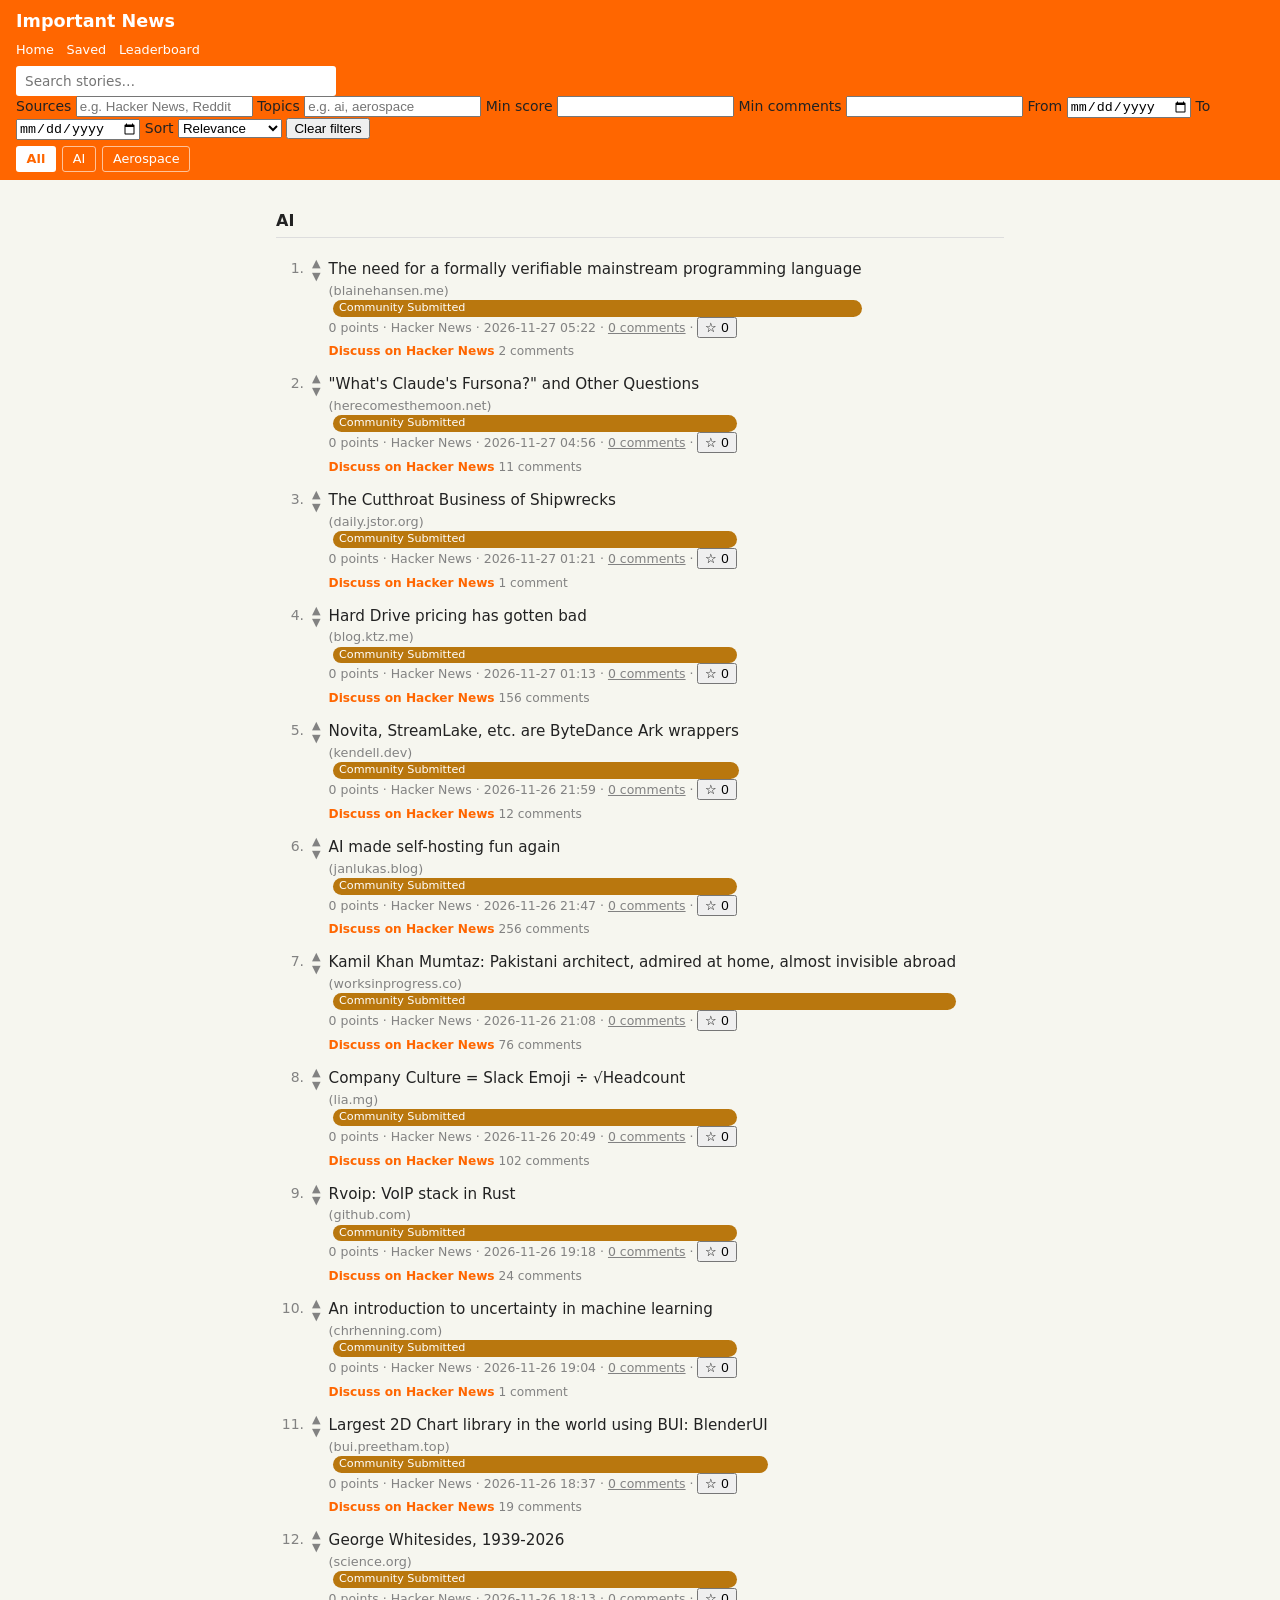
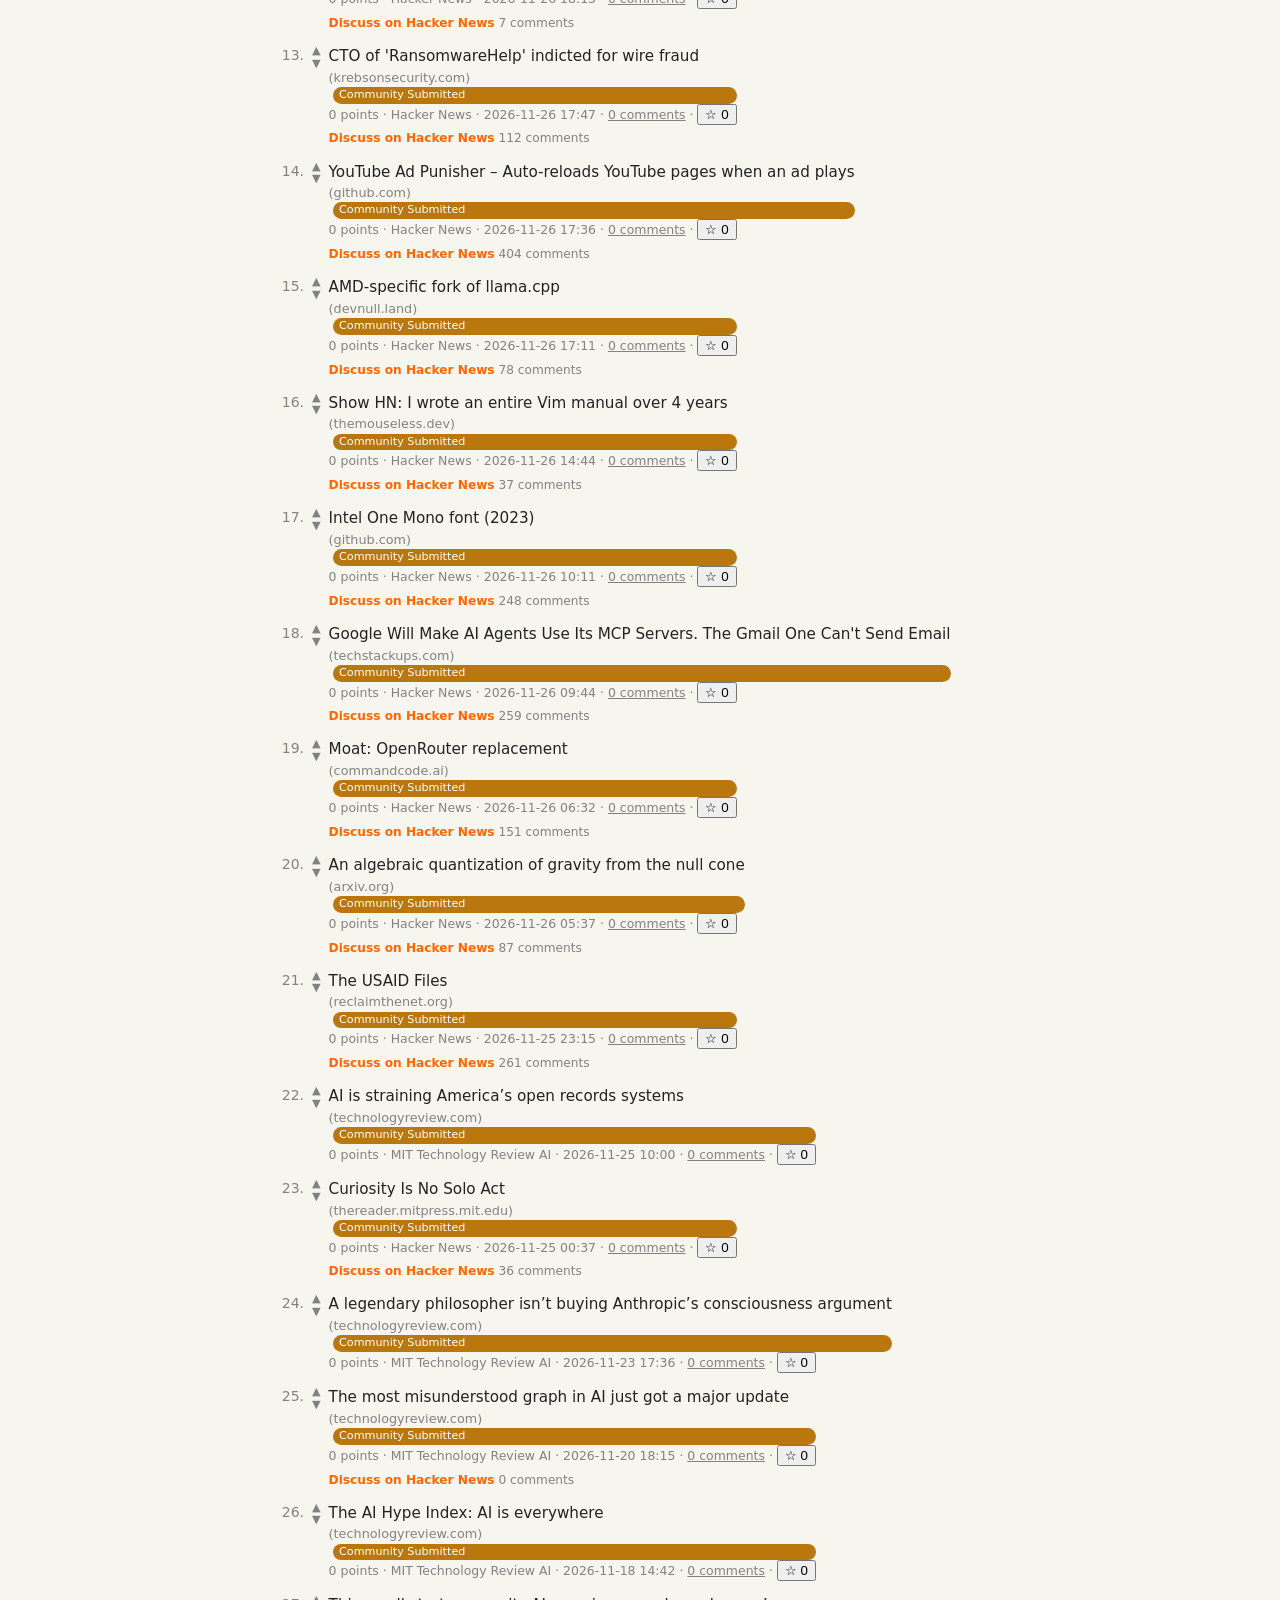
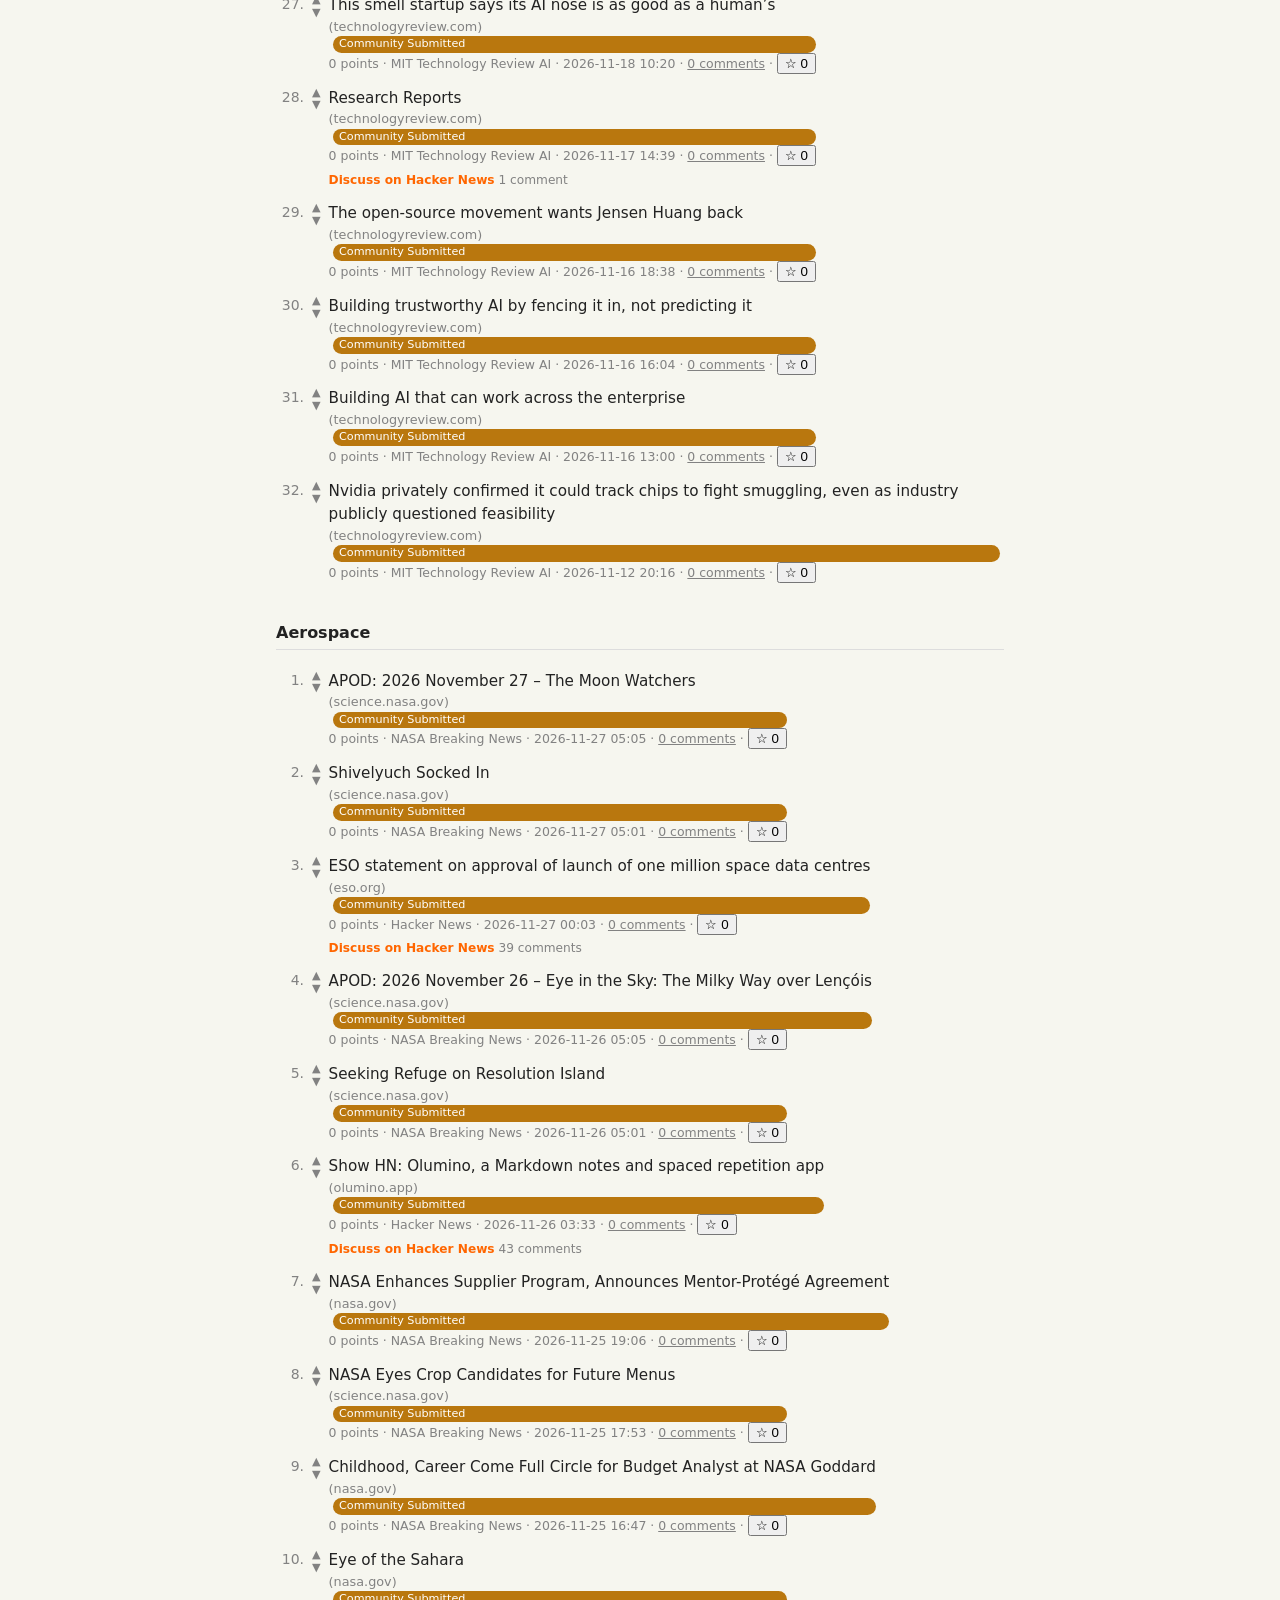
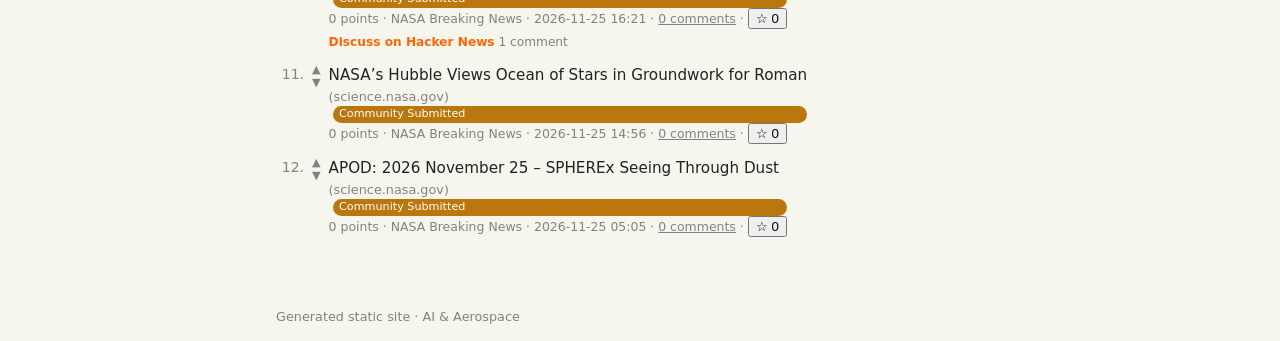
==== commit 737032a6: "chore: refresh feed [skip ci]" ====
--- a/docs/index.html
+++ b/docs/index.html
@@ -58,8 +58,68 @@
   <section class="topic" id="topic-ai" data-topic="ai">
     <h2>AI</h2>
     <ol class="stories">
-    <li class="story" data-story-id="13">
+    <li class="story" data-story-id="2">
       <span class="rank">1.</span>
+      <span class="votes">
+        <button type="button" class="vote up" aria-label="Upvote">&#9650;</button>
+        <button type="button" class="vote down" aria-label="Downvote">&#9660;</button>
+      </span>
+      <span class="story-main">
+        <a class="title" href="https://blainehansen.me/post/mainstream-verifiable-language/">The need for a formally verifiable mainstream programming language</a> <span class="domain">(blainehansen.me)</span> <span class="cred-badge cred-community">Community Submitted</span>
+        <span class="meta"><span class="points">0 points</span> &middot; Hacker News &middot; 2026-11-27 05:22 &middot; <button type="button" class="comments-toggle"><span class="comment-count">0 comments</span></button> &middot; <button type="button" class="bookmark-toggle" aria-label="Save for later" aria-pressed="false">&#9734; <span class="bookmark-count">0</span></button></span>
+        <div class="comments" hidden></div>
+        <ul class="discussions-external">
+          <li class="discussion"><a class="discussion-link" href="https://news.ycombinator.com/item" title="The need for a formally verifiable mainstream programming language">Discuss on Hacker News</a> <span class="discussion-count">2 comments</span></li>
+        </ul>
+      </span>
+    </li>
+    <li class="story" data-story-id="4">
+      <span class="rank">2.</span>
+      <span class="votes">
+        <button type="button" class="vote up" aria-label="Upvote">&#9650;</button>
+        <button type="button" class="vote down" aria-label="Downvote">&#9660;</button>
+      </span>
+      <span class="story-main">
+        <a class="title" href="https://herecomesthemoon.net/2026/11/whats-claudes-fursona/">&quot;What&#x27;s Claude&#x27;s Fursona?&quot; and Other Questions</a> <span class="domain">(herecomesthemoon.net)</span> <span class="cred-badge cred-community">Community Submitted</span>
+        <span class="meta"><span class="points">0 points</span> &middot; Hacker News &middot; 2026-11-27 04:56 &middot; <button type="button" class="comments-toggle"><span class="comment-count">0 comments</span></button> &middot; <button type="button" class="bookmark-toggle" aria-label="Save for later" aria-pressed="false">&#9734; <span class="bookmark-count">0</span></button></span>
+        <div class="comments" hidden></div>
+        <ul class="discussions-external">
+          <li class="discussion"><a class="discussion-link" href="https://news.ycombinator.com/item" title="&quot;What&#x27;s Claude&#x27;s Fursona?&quot; and Other Questions">Discuss on Hacker News</a> <span class="discussion-count">11 comments</span></li>
+        </ul>
+      </span>
+    </li>
+    <li class="story" data-story-id="18">
+      <span class="rank">3.</span>
+      <span class="votes">
+        <button type="button" class="vote up" aria-label="Upvote">&#9650;</button>
+        <button type="button" class="vote down" aria-label="Downvote">&#9660;</button>
+      </span>
+      <span class="story-main">
+        <a class="title" href="https://daily.jstor.org/the-cutthroat-business-of-shipwrecks/">The Cutthroat Business of Shipwrecks</a> <span class="domain">(daily.jstor.org)</span> <span class="cred-badge cred-community">Community Submitted</span>
+        <span class="meta"><span class="points">0 points</span> &middot; Hacker News &middot; 2026-11-27 01:21 &middot; <button type="button" class="comments-toggle"><span class="comment-count">0 comments</span></button> &middot; <button type="button" class="bookmark-toggle" aria-label="Save for later" aria-pressed="false">&#9734; <span class="bookmark-count">0</span></button></span>
+        <div class="comments" hidden></div>
+        <ul class="discussions-external">
+          <li class="discussion"><a class="discussion-link" href="https://news.ycombinator.com/item" title="The Cutthroat Business of Shipwrecks">Discuss on Hacker News</a> <span class="discussion-count">1 comment</span></li>
+        </ul>
+      </span>
+    </li>
+    <li class="story" data-story-id="3">
+      <span class="rank">4.</span>
+      <span class="votes">
+        <button type="button" class="vote up" aria-label="Upvote">&#9650;</button>
+        <button type="button" class="vote down" aria-label="Downvote">&#9660;</button>
+      </span>
+      <span class="story-main">
+        <a class="title" href="https://blog.ktz.me/black-friday-hard-drive-prices-are-messed-up/">Hard Drive pricing has gotten bad</a> <span class="domain">(blog.ktz.me)</span> <span class="cred-badge cred-community">Community Submitted</span>
+        <span class="meta"><span class="points">0 points</span> &middot; Hacker News &middot; 2026-11-27 01:13 &middot; <button type="button" class="comments-toggle"><span class="comment-count">0 comments</span></button> &middot; <button type="button" class="bookmark-toggle" aria-label="Save for later" aria-pressed="false">&#9734; <span class="bookmark-count">0</span></button></span>
+        <div class="comments" hidden></div>
+        <ul class="discussions-external">
+          <li class="discussion"><a class="discussion-link" href="https://news.ycombinator.com/item" title="Hard Drive pricing has gotten bad">Discuss on Hacker News</a> <span class="discussion-count">156 comments</span></li>
+        </ul>
+      </span>
+    </li>
+    <li class="story" data-story-id="12">
+      <span class="rank">5.</span>
       <span class="votes">
         <button type="button" class="vote up" aria-label="Upvote">&#9650;</button>
         <button type="button" class="vote down" aria-label="Downvote">&#9660;</button>
@@ -69,12 +129,12 @@
         <span class="meta"><span class="points">0 points</span> &middot; Hacker News &middot; 2026-11-26 21:59 &middot; <button type="button" class="comments-toggle"><span class="comment-count">0 comments</span></button> &middot; <button type="button" class="bookmark-toggle" aria-label="Save for later" aria-pressed="false">&#9734; <span class="bookmark-count">0</span></button></span>
         <div class="comments" hidden></div>
         <ul class="discussions-external">
-          <li class="discussion"><a class="discussion-link" href="https://news.ycombinator.com/item" title="Novita, StreamLake, etc. are ByteDance Ark wrappers">Discuss on Hacker News</a> <span class="discussion-count">4 comments</span></li>
+          <li class="discussion"><a class="discussion-link" href="https://news.ycombinator.com/item" title="Novita, StreamLake, etc. are ByteDance Ark wrappers">Discuss on Hacker News</a> <span class="discussion-count">12 comments</span></li>
         </ul>
       </span>
     </li>
     <li class="story" data-story-id="1">
-      <span class="rank">2.</span>
+      <span class="rank">6.</span>
       <span class="votes">
         <button type="button" class="vote up" aria-label="Upvote">&#9650;</button>
         <button type="button" class="vote down" aria-label="Downvote">&#9660;</button>
@@ -84,12 +144,12 @@
         <span class="meta"><span class="points">0 points</span> &middot; Hacker News &middot; 2026-11-26 21:47 &middot; <button type="button" class="comments-toggle"><span class="comment-count">0 comments</span></button> &middot; <button type="button" class="bookmark-toggle" aria-label="Save for later" aria-pressed="false">&#9734; <span class="bookmark-count">0</span></button></span>
         <div class="comments" hidden></div>
         <ul class="discussions-external">
-          <li class="discussion"><a class="discussion-link" href="https://news.ycombinator.com/item" title="AI made self-hosting fun again">Discuss on Hacker News</a> <span class="discussion-count">123 comments</span></li>
-        </ul>
-      </span>
-    </li>
-    <li class="story" data-story-id="2">
-      <span class="rank">3.</span>
+          <li class="discussion"><a class="discussion-link" href="https://news.ycombinator.com/item" title="AI made self-hosting fun again">Discuss on Hacker News</a> <span class="discussion-count">256 comments</span></li>
+        </ul>
+      </span>
+    </li>
+    <li class="story" data-story-id="5">
+      <span class="rank">7.</span>
       <span class="votes">
         <button type="button" class="vote up" aria-label="Upvote">&#9650;</button>
         <button type="button" class="vote down" aria-label="Downvote">&#9660;</button>
@@ -99,27 +159,27 @@
         <span class="meta"><span class="points">0 points</span> &middot; Hacker News &middot; 2026-11-26 21:08 &middot; <button type="button" class="comments-toggle"><span class="comment-count">0 comments</span></button> &middot; <button type="button" class="bookmark-toggle" aria-label="Save for later" aria-pressed="false">&#9734; <span class="bookmark-count">0</span></button></span>
         <div class="comments" hidden></div>
         <ul class="discussions-external">
-          <li class="discussion"><a class="discussion-link" href="https://news.ycombinator.com/item" title="Kamil Khan Mumtaz: Pakistani architect, admired at home, almost invisible abroad">Discuss on Hacker News</a> <span class="discussion-count">39 comments</span></li>
-        </ul>
-      </span>
-    </li>
-    <li class="story" data-story-id="12">
-      <span class="rank">4.</span>
-      <span class="votes">
-        <button type="button" class="vote up" aria-label="Upvote">&#9650;</button>
-        <button type="button" class="vote down" aria-label="Downvote">&#9660;</button>
-      </span>
-      <span class="story-main">
-        <a class="title" href="https://topcitedscientists.com/figures/ai-at-four-us-companies/">Top-cited AI scientists at four US companies compared</a> <span class="domain">(topcitedscientists.com)</span> <span class="cred-badge cred-community">Community Submitted</span>
-        <span class="meta"><span class="points">0 points</span> &middot; Hacker News &middot; 2026-11-26 19:44 &middot; <button type="button" class="comments-toggle"><span class="comment-count">0 comments</span></button> &middot; <button type="button" class="bookmark-toggle" aria-label="Save for later" aria-pressed="false">&#9734; <span class="bookmark-count">0</span></button></span>
-        <div class="comments" hidden></div>
-        <ul class="discussions-external">
-          <li class="discussion"><a class="discussion-link" href="https://news.ycombinator.com/item" title="Top-cited AI scientists at four US companies compared">Discuss on Hacker News</a> <span class="discussion-count">17 comments</span></li>
-        </ul>
-      </span>
-    </li>
-    <li class="story" data-story-id="6">
-      <span class="rank">5.</span>
+          <li class="discussion"><a class="discussion-link" href="https://news.ycombinator.com/item" title="Kamil Khan Mumtaz: Pakistani architect, admired at home, almost invisible abroad">Discuss on Hacker News</a> <span class="discussion-count">76 comments</span></li>
+        </ul>
+      </span>
+    </li>
+    <li class="story" data-story-id="9">
+      <span class="rank">8.</span>
+      <span class="votes">
+        <button type="button" class="vote up" aria-label="Upvote">&#9650;</button>
+        <button type="button" class="vote down" aria-label="Downvote">&#9660;</button>
+      </span>
+      <span class="story-main">
+        <a class="title" href="https://lia.mg/posts/measuring-company-culture-with-slack-emoji/">Company Culture = Slack Emoji ÷ √Headcount</a> <span class="domain">(lia.mg)</span> <span class="cred-badge cred-community">Community Submitted</span>
+        <span class="meta"><span class="points">0 points</span> &middot; Hacker News &middot; 2026-11-26 20:49 &middot; <button type="button" class="comments-toggle"><span class="comment-count">0 comments</span></button> &middot; <button type="button" class="bookmark-toggle" aria-label="Save for later" aria-pressed="false">&#9734; <span class="bookmark-count">0</span></button></span>
+        <div class="comments" hidden></div>
+        <ul class="discussions-external">
+          <li class="discussion"><a class="discussion-link" href="https://news.ycombinator.com/item" title="Company Culture = Slack Emoji ÷ √Headcount">Discuss on Hacker News</a> <span class="discussion-count">102 comments</span></li>
+        </ul>
+      </span>
+    </li>
+    <li class="story" data-story-id="16">
+      <span class="rank">9.</span>
       <span class="votes">
         <button type="button" class="vote up" aria-label="Upvote">&#9650;</button>
         <button type="button" class="vote down" aria-label="Downvote">&#9660;</button>
@@ -129,12 +189,27 @@
         <span class="meta"><span class="points">0 points</span> &middot; Hacker News &middot; 2026-11-26 19:18 &middot; <button type="button" class="comments-toggle"><span class="comment-count">0 comments</span></button> &middot; <button type="button" class="bookmark-toggle" aria-label="Save for later" aria-pressed="false">&#9734; <span class="bookmark-count">0</span></button></span>
         <div class="comments" hidden></div>
         <ul class="discussions-external">
-          <li class="discussion"><a class="discussion-link" href="https://news.ycombinator.com/item" title="Rvoip: VoIP stack in Rust">Discuss on Hacker News</a> <span class="discussion-count">15 comments</span></li>
-        </ul>
-      </span>
-    </li>
-    <li class="story" data-story-id="10">
-      <span class="rank">6.</span>
+          <li class="discussion"><a class="discussion-link" href="https://news.ycombinator.com/item" title="Rvoip: VoIP stack in Rust">Discuss on Hacker News</a> <span class="discussion-count">24 comments</span></li>
+        </ul>
+      </span>
+    </li>
+    <li class="story" data-story-id="13">
+      <span class="rank">10.</span>
+      <span class="votes">
+        <button type="button" class="vote up" aria-label="Upvote">&#9650;</button>
+        <button type="button" class="vote down" aria-label="Downvote">&#9660;</button>
+      </span>
+      <span class="story-main">
+        <a class="title" href="https://chrhenning.com/blog/2026/introduction-to-uncertainty/">An introduction to uncertainty in machine learning</a> <span class="domain">(chrhenning.com)</span> <span class="cred-badge cred-community">Community Submitted</span>
+        <span class="meta"><span class="points">0 points</span> &middot; Hacker News &middot; 2026-11-26 19:04 &middot; <button type="button" class="comments-toggle"><span class="comment-count">0 comments</span></button> &middot; <button type="button" class="bookmark-toggle" aria-label="Save for later" aria-pressed="false">&#9734; <span class="bookmark-count">0</span></button></span>
+        <div class="comments" hidden></div>
+        <ul class="discussions-external">
+          <li class="discussion"><a class="discussion-link" href="https://news.ycombinator.com/item" title="An introduction to uncertainty in machine learning">Discuss on Hacker News</a> <span class="discussion-count">1 comment</span></li>
+        </ul>
+      </span>
+    </li>
+    <li class="story" data-story-id="15">
+      <span class="rank">11.</span>
       <span class="votes">
         <button type="button" class="vote up" aria-label="Upvote">&#9650;</button>
         <button type="button" class="vote down" aria-label="Downvote">&#9660;</button>
@@ -144,27 +219,12 @@
         <span class="meta"><span class="points">0 points</span> &middot; Hacker News &middot; 2026-11-26 18:37 &middot; <button type="button" class="comments-toggle"><span class="comment-count">0 comments</span></button> &middot; <button type="button" class="bookmark-toggle" aria-label="Save for later" aria-pressed="false">&#9734; <span class="bookmark-count">0</span></button></span>
         <div class="comments" hidden></div>
         <ul class="discussions-external">
-          <li class="discussion"><a class="discussion-link" href="https://news.ycombinator.com/item" title="Largest 2D Chart library in the world using BUI: BlenderUI">Discuss on Hacker News</a> <span class="discussion-count">6 comments</span></li>
-        </ul>
-      </span>
-    </li>
-    <li class="story" data-story-id="23">
-      <span class="rank">7.</span>
-      <span class="votes">
-        <button type="button" class="vote up" aria-label="Upvote">&#9650;</button>
-        <button type="button" class="vote down" aria-label="Downvote">&#9660;</button>
-      </span>
-      <span class="story-main">
-        <a class="title" href="https://economictimes.indiatimes.com/nri/work/ibm-gives-h-1b-green-card-holders-3-weeks-to-relocate-from-us-or-leave-company-december-31-deadline-set/articleshow/136180168.cms?from=mdr">IBM gives H-1B, green card holders 3 weeks to relocate from US or leave company</a> <span class="domain">(economictimes.indiatimes.com)</span> <span class="cred-badge cred-community">Community Submitted</span>
-        <span class="meta"><span class="points">0 points</span> &middot; Hacker News &middot; 2026-11-26 18:35 &middot; <button type="button" class="comments-toggle"><span class="comment-count">0 comments</span></button> &middot; <button type="button" class="bookmark-toggle" aria-label="Save for later" aria-pressed="false">&#9734; <span class="bookmark-count">0</span></button></span>
-        <div class="comments" hidden></div>
-        <ul class="discussions-external">
-          <li class="discussion"><a class="discussion-link" href="https://news.ycombinator.com/item" title="IBM gives H-1B, green card holders 3 weeks to relocate from US or leave company">Discuss on Hacker News</a> <span class="discussion-count">90 comments</span></li>
-        </ul>
-      </span>
-    </li>
-    <li class="story" data-story-id="9">
-      <span class="rank">8.</span>
+          <li class="discussion"><a class="discussion-link" href="https://news.ycombinator.com/item" title="Largest 2D Chart library in the world using BUI: BlenderUI">Discuss on Hacker News</a> <span class="discussion-count">19 comments</span></li>
+        </ul>
+      </span>
+    </li>
+    <li class="story" data-story-id="19">
+      <span class="rank">12.</span>
       <span class="votes">
         <button type="button" class="vote up" aria-label="Upvote">&#9650;</button>
         <button type="button" class="vote down" aria-label="Downvote">&#9660;</button>
@@ -174,12 +234,12 @@
         <span class="meta"><span class="points">0 points</span> &middot; Hacker News &middot; 2026-11-26 18:13 &middot; <button type="button" class="comments-toggle"><span class="comment-count">0 comments</span></button> &middot; <button type="button" class="bookmark-toggle" aria-label="Save for later" aria-pressed="false">&#9734; <span class="bookmark-count">0</span></button></span>
         <div class="comments" hidden></div>
         <ul class="discussions-external">
-          <li class="discussion"><a class="discussion-link" href="https://news.ycombinator.com/item" title="George Whitesides, 1939-2026">Discuss on Hacker News</a> <span class="discussion-count">6 comments</span></li>
-        </ul>
-      </span>
-    </li>
-    <li class="story" data-story-id="5">
-      <span class="rank">9.</span>
+          <li class="discussion"><a class="discussion-link" href="https://news.ycombinator.com/item" title="George Whitesides, 1939-2026">Discuss on Hacker News</a> <span class="discussion-count">7 comments</span></li>
+        </ul>
+      </span>
+    </li>
+    <li class="story" data-story-id="8">
+      <span class="rank">13.</span>
       <span class="votes">
         <button type="button" class="vote up" aria-label="Upvote">&#9650;</button>
         <button type="button" class="vote down" aria-label="Downvote">&#9660;</button>
@@ -189,12 +249,12 @@
         <span class="meta"><span class="points">0 points</span> &middot; Hacker News &middot; 2026-11-26 17:47 &middot; <button type="button" class="comments-toggle"><span class="comment-count">0 comments</span></button> &middot; <button type="button" class="bookmark-toggle" aria-label="Save for later" aria-pressed="false">&#9734; <span class="bookmark-count">0</span></button></span>
         <div class="comments" hidden></div>
         <ul class="discussions-external">
-          <li class="discussion"><a class="discussion-link" href="https://news.ycombinator.com/item" title="CTO of &#x27;RansomwareHelp&#x27; indicted for wire fraud">Discuss on Hacker News</a> <span class="discussion-count">85 comments</span></li>
-        </ul>
-      </span>
-    </li>
-    <li class="story" data-story-id="4">
-      <span class="rank">10.</span>
+          <li class="discussion"><a class="discussion-link" href="https://news.ycombinator.com/item" title="CTO of &#x27;RansomwareHelp&#x27; indicted for wire fraud">Discuss on Hacker News</a> <span class="discussion-count">112 comments</span></li>
+        </ul>
+      </span>
+    </li>
+    <li class="story" data-story-id="6">
+      <span class="rank">14.</span>
       <span class="votes">
         <button type="button" class="vote up" aria-label="Upvote">&#9650;</button>
         <button type="button" class="vote down" aria-label="Downvote">&#9660;</button>
@@ -204,12 +264,12 @@
         <span class="meta"><span class="points">0 points</span> &middot; Hacker News &middot; 2026-11-26 17:36 &middot; <button type="button" class="comments-toggle"><span class="comment-count">0 comments</span></button> &middot; <button type="button" class="bookmark-toggle" aria-label="Save for later" aria-pressed="false">&#9734; <span class="bookmark-count">0</span></button></span>
         <div class="comments" hidden></div>
         <ul class="discussions-external">
-          <li class="discussion"><a class="discussion-link" href="https://news.ycombinator.com/item" title="YouTube Ad Punisher – Auto-reloads YouTube pages when an ad plays">Discuss on Hacker News</a> <span class="discussion-count">312 comments</span></li>
-        </ul>
-      </span>
-    </li>
-    <li class="story" data-story-id="3">
-      <span class="rank">11.</span>
+          <li class="discussion"><a class="discussion-link" href="https://news.ycombinator.com/item" title="YouTube Ad Punisher – Auto-reloads YouTube pages when an ad plays">Discuss on Hacker News</a> <span class="discussion-count">404 comments</span></li>
+        </ul>
+      </span>
+    </li>
+    <li class="story" data-story-id="7">
+      <span class="rank">15.</span>
       <span class="votes">
         <button type="button" class="vote up" aria-label="Upvote">&#9650;</button>
         <button type="button" class="vote down" aria-label="Downvote">&#9660;</button>
@@ -219,57 +279,27 @@
         <span class="meta"><span class="points">0 points</span> &middot; Hacker News &middot; 2026-11-26 17:11 &middot; <button type="button" class="comments-toggle"><span class="comment-count">0 comments</span></button> &middot; <button type="button" class="bookmark-toggle" aria-label="Save for later" aria-pressed="false">&#9734; <span class="bookmark-count">0</span></button></span>
         <div class="comments" hidden></div>
         <ul class="discussions-external">
-          <li class="discussion"><a class="discussion-link" href="https://news.ycombinator.com/item" title="AMD-specific fork of llama.cpp">Discuss on Hacker News</a> <span class="discussion-count">63 comments</span></li>
-        </ul>
-      </span>
-    </li>
-    <li class="story" data-story-id="19">
-      <span class="rank">12.</span>
-      <span class="votes">
-        <button type="button" class="vote up" aria-label="Upvote">&#9650;</button>
-        <button type="button" class="vote down" aria-label="Downvote">&#9660;</button>
-      </span>
-      <span class="story-main">
-        <a class="title" href="https://github.com/rxliuli/sim-drop">Show HN: SimDrop – Running iOS simulators in the macOS Finder sidebar</a> <span class="domain">(github.com)</span> <span class="cred-badge cred-community">Community Submitted</span>
-        <span class="meta"><span class="points">0 points</span> &middot; Hacker News &middot; 2026-11-26 16:51 &middot; <button type="button" class="comments-toggle"><span class="comment-count">0 comments</span></button> &middot; <button type="button" class="bookmark-toggle" aria-label="Save for later" aria-pressed="false">&#9734; <span class="bookmark-count">0</span></button></span>
-        <div class="comments" hidden></div>
-        <ul class="discussions-external">
-          <li class="discussion"><a class="discussion-link" href="https://news.ycombinator.com/item" title="Show HN: SimDrop – Running iOS simulators in the macOS Finder sidebar">Discuss on Hacker News</a> <span class="discussion-count">8 comments</span></li>
-        </ul>
-      </span>
-    </li>
-    <li class="story" data-story-id="16">
-      <span class="rank">13.</span>
-      <span class="votes">
-        <button type="button" class="vote up" aria-label="Upvote">&#9650;</button>
-        <button type="button" class="vote down" aria-label="Downvote">&#9660;</button>
-      </span>
-      <span class="story-main">
-        <a class="title" href="https://michidk.github.io/sidebyside/">Show HN: Three Linux VMs in a browser tab, each running a different browser</a> <span class="domain">(michidk.github.io)</span> <span class="cred-badge cred-community">Community Submitted</span>
-        <span class="meta"><span class="points">0 points</span> &middot; Hacker News &middot; 2026-11-26 15:00 &middot; <button type="button" class="comments-toggle"><span class="comment-count">0 comments</span></button> &middot; <button type="button" class="bookmark-toggle" aria-label="Save for later" aria-pressed="false">&#9734; <span class="bookmark-count">0</span></button></span>
-        <div class="comments" hidden></div>
-        <ul class="discussions-external">
-          <li class="discussion"><a class="discussion-link" href="https://news.ycombinator.com/item" title="Show HN: Three Linux VMs in a browser tab, each running a different browser">Discuss on Hacker News</a> <span class="discussion-count">26 comments</span></li>
-        </ul>
-      </span>
-    </li>
-    <li class="story" data-story-id="22">
-      <span class="rank">14.</span>
-      <span class="votes">
-        <button type="button" class="vote up" aria-label="Upvote">&#9650;</button>
-        <button type="button" class="vote down" aria-label="Downvote">&#9660;</button>
-      </span>
-      <span class="story-main">
-        <a class="title" href="https://nextcloud.com/blog/euro-office-comes-to-your-desktop-with-the-nextcloud-office-desktop-app/">Nextcloud Office Desktop app</a> <span class="domain">(nextcloud.com)</span> <span class="cred-badge cred-community">Community Submitted</span>
-        <span class="meta"><span class="points">0 points</span> &middot; Hacker News &middot; 2026-11-26 11:50 &middot; <button type="button" class="comments-toggle"><span class="comment-count">0 comments</span></button> &middot; <button type="button" class="bookmark-toggle" aria-label="Save for later" aria-pressed="false">&#9734; <span class="bookmark-count">0</span></button></span>
-        <div class="comments" hidden></div>
-        <ul class="discussions-external">
-          <li class="discussion"><a class="discussion-link" href="https://news.ycombinator.com/item" title="Nextcloud Office Desktop app">Discuss on Hacker News</a> <span class="discussion-count">201 comments</span></li>
-        </ul>
-      </span>
-    </li>
-    <li class="story" data-story-id="7">
-      <span class="rank">15.</span>
+          <li class="discussion"><a class="discussion-link" href="https://news.ycombinator.com/item" title="AMD-specific fork of llama.cpp">Discuss on Hacker News</a> <span class="discussion-count">78 comments</span></li>
+        </ul>
+      </span>
+    </li>
+    <li class="story" data-story-id="20">
+      <span class="rank">16.</span>
+      <span class="votes">
+        <button type="button" class="vote up" aria-label="Upvote">&#9650;</button>
+        <button type="button" class="vote down" aria-label="Downvote">&#9660;</button>
+      </span>
+      <span class="story-main">
+        <a class="title" href="http://themouseless.dev/vim/">Show HN: I wrote an entire Vim manual over 4 years</a> <span class="domain">(themouseless.dev)</span> <span class="cred-badge cred-community">Community Submitted</span>
+        <span class="meta"><span class="points">0 points</span> &middot; Hacker News &middot; 2026-11-26 14:44 &middot; <button type="button" class="comments-toggle"><span class="comment-count">0 comments</span></button> &middot; <button type="button" class="bookmark-toggle" aria-label="Save for later" aria-pressed="false">&#9734; <span class="bookmark-count">0</span></button></span>
+        <div class="comments" hidden></div>
+        <ul class="discussions-external">
+          <li class="discussion"><a class="discussion-link" href="https://news.ycombinator.com/item" title="Show HN: I wrote an entire Vim manual over 4 years">Discuss on Hacker News</a> <span class="discussion-count">37 comments</span></li>
+        </ul>
+      </span>
+    </li>
+    <li class="story" data-story-id="10">
+      <span class="rank">17.</span>
       <span class="votes">
         <button type="button" class="vote up" aria-label="Upvote">&#9650;</button>
         <button type="button" class="vote down" aria-label="Downvote">&#9660;</button>
@@ -279,12 +309,12 @@
         <span class="meta"><span class="points">0 points</span> &middot; Hacker News &middot; 2026-11-26 10:11 &middot; <button type="button" class="comments-toggle"><span class="comment-count">0 comments</span></button> &middot; <button type="button" class="bookmark-toggle" aria-label="Save for later" aria-pressed="false">&#9734; <span class="bookmark-count">0</span></button></span>
         <div class="comments" hidden></div>
         <ul class="discussions-external">
-          <li class="discussion"><a class="discussion-link" href="https://news.ycombinator.com/item" title="Intel One Mono font (2023)">Discuss on Hacker News</a> <span class="discussion-count">235 comments</span></li>
-        </ul>
-      </span>
-    </li>
-    <li class="story" data-story-id="11">
-      <span class="rank">16.</span>
+          <li class="discussion"><a class="discussion-link" href="https://news.ycombinator.com/item" title="Intel One Mono font (2023)">Discuss on Hacker News</a> <span class="discussion-count">248 comments</span></li>
+        </ul>
+      </span>
+    </li>
+    <li class="story" data-story-id="14">
+      <span class="rank">18.</span>
       <span class="votes">
         <button type="button" class="vote up" aria-label="Upvote">&#9650;</button>
         <button type="button" class="vote down" aria-label="Downvote">&#9660;</button>
@@ -294,27 +324,12 @@
         <span class="meta"><span class="points">0 points</span> &middot; Hacker News &middot; 2026-11-26 09:44 &middot; <button type="button" class="comments-toggle"><span class="comment-count">0 comments</span></button> &middot; <button type="button" class="bookmark-toggle" aria-label="Save for later" aria-pressed="false">&#9734; <span class="bookmark-count">0</span></button></span>
         <div class="comments" hidden></div>
         <ul class="discussions-external">
-          <li class="discussion"><a class="discussion-link" href="https://news.ycombinator.com/item" title="Google Will Make AI Agents Use Its MCP Servers. The Gmail One Can&#x27;t Send Email">Discuss on Hacker News</a> <span class="discussion-count">190 comments</span></li>
-        </ul>
-      </span>
-    </li>
-    <li class="story" data-story-id="15">
-      <span class="rank">17.</span>
-      <span class="votes">
-        <button type="button" class="vote up" aria-label="Upvote">&#9650;</button>
-        <button type="button" class="vote down" aria-label="Downvote">&#9660;</button>
-      </span>
-      <span class="story-main">
-        <a class="title" href="https://micjm.com/blog/openai-is-in-cost-control-mode/">OpenAI may be in cost control mode</a> <span class="domain">(micjm.com)</span> <span class="cred-badge cred-community">Community Submitted</span>
-        <span class="meta"><span class="points">0 points</span> &middot; Hacker News &middot; 2026-11-26 07:33 &middot; <button type="button" class="comments-toggle"><span class="comment-count">0 comments</span></button> &middot; <button type="button" class="bookmark-toggle" aria-label="Save for later" aria-pressed="false">&#9734; <span class="bookmark-count">0</span></button></span>
-        <div class="comments" hidden></div>
-        <ul class="discussions-external">
-          <li class="discussion"><a class="discussion-link" href="https://news.ycombinator.com/item" title="OpenAI may be in cost control mode">Discuss on Hacker News</a> <span class="discussion-count">238 comments</span></li>
+          <li class="discussion"><a class="discussion-link" href="https://news.ycombinator.com/item" title="Google Will Make AI Agents Use Its MCP Servers. The Gmail One Can&#x27;t Send Email">Discuss on Hacker News</a> <span class="discussion-count">259 comments</span></li>
         </ul>
       </span>
     </li>
     <li class="story" data-story-id="24">
-      <span class="rank">18.</span>
+      <span class="rank">19.</span>
       <span class="votes">
         <button type="button" class="vote up" aria-label="Upvote">&#9650;</button>
         <button type="button" class="vote down" aria-label="Downvote">&#9660;</button>
@@ -324,12 +339,12 @@
         <span class="meta"><span class="points">0 points</span> &middot; Hacker News &middot; 2026-11-26 06:32 &middot; <button type="button" class="comments-toggle"><span class="comment-count">0 comments</span></button> &middot; <button type="button" class="bookmark-toggle" aria-label="Save for later" aria-pressed="false">&#9734; <span class="bookmark-count">0</span></button></span>
         <div class="comments" hidden></div>
         <ul class="discussions-external">
-          <li class="discussion"><a class="discussion-link" href="https://news.ycombinator.com/item" title="Moat: OpenRouter replacement">Discuss on Hacker News</a> <span class="discussion-count">138 comments</span></li>
-        </ul>
-      </span>
-    </li>
-    <li class="story" data-story-id="20">
-      <span class="rank">19.</span>
+          <li class="discussion"><a class="discussion-link" href="https://news.ycombinator.com/item" title="Moat: OpenRouter replacement">Discuss on Hacker News</a> <span class="discussion-count">151 comments</span></li>
+        </ul>
+      </span>
+    </li>
+    <li class="story" data-story-id="23">
+      <span class="rank">20.</span>
       <span class="votes">
         <button type="button" class="vote up" aria-label="Upvote">&#9650;</button>
         <button type="button" class="vote down" aria-label="Downvote">&#9660;</button>
@@ -339,26 +354,11 @@
         <span class="meta"><span class="points">0 points</span> &middot; Hacker News &middot; 2026-11-26 05:37 &middot; <button type="button" class="comments-toggle"><span class="comment-count">0 comments</span></button> &middot; <button type="button" class="bookmark-toggle" aria-label="Save for later" aria-pressed="false">&#9734; <span class="bookmark-count">0</span></button></span>
         <div class="comments" hidden></div>
         <ul class="discussions-external">
-          <li class="discussion"><a class="discussion-link" href="https://news.ycombinator.com/item" title="An algebraic quantization of gravity from the null cone">Discuss on Hacker News</a> <span class="discussion-count">69 comments</span></li>
-        </ul>
-      </span>
-    </li>
-    <li class="story" data-story-id="14">
-      <span class="rank">20.</span>
-      <span class="votes">
-        <button type="button" class="vote up" aria-label="Upvote">&#9650;</button>
-        <button type="button" class="vote down" aria-label="Downvote">&#9660;</button>
-      </span>
-      <span class="story-main">
-        <a class="title" href="https://psychoscript.com/">NormalScript: A perfectly normal scripting language</a> <span class="domain">(psychoscript.com)</span> <span class="cred-badge cred-community">Community Submitted</span>
-        <span class="meta"><span class="points">0 points</span> &middot; Hacker News &middot; 2026-11-26 04:32 &middot; <button type="button" class="comments-toggle"><span class="comment-count">0 comments</span></button> &middot; <button type="button" class="bookmark-toggle" aria-label="Save for later" aria-pressed="false">&#9734; <span class="bookmark-count">0</span></button></span>
-        <div class="comments" hidden></div>
-        <ul class="discussions-external">
-          <li class="discussion"><a class="discussion-link" href="https://news.ycombinator.com/item" title="NormalScript: A perfectly normal scripting language">Discuss on Hacker News</a> <span class="discussion-count">14 comments</span></li>
-        </ul>
-      </span>
-    </li>
-    <li class="story" data-story-id="18">
+          <li class="discussion"><a class="discussion-link" href="https://news.ycombinator.com/item" title="An algebraic quantization of gravity from the null cone">Discuss on Hacker News</a> <span class="discussion-count">87 comments</span></li>
+        </ul>
+      </span>
+    </li>
+    <li class="story" data-story-id="22">
       <span class="rank">21.</span>
       <span class="votes">
         <button type="button" class="vote up" aria-label="Upvote">&#9650;</button>
@@ -369,27 +369,12 @@
         <span class="meta"><span class="points">0 points</span> &middot; Hacker News &middot; 2026-11-25 23:15 &middot; <button type="button" class="comments-toggle"><span class="comment-count">0 comments</span></button> &middot; <button type="button" class="bookmark-toggle" aria-label="Save for later" aria-pressed="false">&#9734; <span class="bookmark-count">0</span></button></span>
         <div class="comments" hidden></div>
         <ul class="discussions-external">
-          <li class="discussion"><a class="discussion-link" href="https://news.ycombinator.com/item" title="The USAID Files">Discuss on Hacker News</a> <span class="discussion-count">106 comments</span></li>
-        </ul>
-      </span>
-    </li>
-    <li class="story" data-story-id="21">
+          <li class="discussion"><a class="discussion-link" href="https://news.ycombinator.com/item" title="The USAID Files">Discuss on Hacker News</a> <span class="discussion-count">261 comments</span></li>
+        </ul>
+      </span>
+    </li>
+    <li class="story" data-story-id="35">
       <span class="rank">22.</span>
-      <span class="votes">
-        <button type="button" class="vote up" aria-label="Upvote">&#9650;</button>
-        <button type="button" class="vote down" aria-label="Downvote">&#9660;</button>
-      </span>
-      <span class="story-main">
-        <a class="title" href="https://scottaaronson.blog/?p=10379">Holy shit holy shit holy shit holy shit: The magnitude of what’s now happening</a> <span class="domain">(scottaaronson.blog)</span> <span class="cred-badge cred-community">Community Submitted</span>
-        <span class="meta"><span class="points">0 points</span> &middot; Hacker News &middot; 2026-11-25 19:11 &middot; <button type="button" class="comments-toggle"><span class="comment-count">0 comments</span></button> &middot; <button type="button" class="bookmark-toggle" aria-label="Save for later" aria-pressed="false">&#9734; <span class="bookmark-count">0</span></button></span>
-        <div class="comments" hidden></div>
-        <ul class="discussions-external">
-          <li class="discussion"><a class="discussion-link" href="https://news.ycombinator.com/item" title="Holy shit holy shit holy shit holy shit: The magnitude of what’s now happening">Discuss on Hacker News</a> <span class="discussion-count">1802 comments</span></li>
-        </ul>
-      </span>
-    </li>
-    <li class="story" data-story-id="35">
-      <span class="rank">23.</span>
       <span class="votes">
         <button type="button" class="vote up" aria-label="Upvote">&#9650;</button>
         <button type="button" class="vote down" aria-label="Downvote">&#9660;</button>
@@ -401,8 +386,8 @@
 
       </span>
     </li>
-    <li class="story" data-story-id="17">
-      <span class="rank">24.</span>
+    <li class="story" data-story-id="21">
+      <span class="rank">23.</span>
       <span class="votes">
         <button type="button" class="vote up" aria-label="Upvote">&#9650;</button>
         <button type="button" class="vote down" aria-label="Downvote">&#9660;</button>
@@ -412,12 +397,12 @@
         <span class="meta"><span class="points">0 points</span> &middot; Hacker News &middot; 2026-11-25 00:37 &middot; <button type="button" class="comments-toggle"><span class="comment-count">0 comments</span></button> &middot; <button type="button" class="bookmark-toggle" aria-label="Save for later" aria-pressed="false">&#9734; <span class="bookmark-count">0</span></button></span>
         <div class="comments" hidden></div>
         <ul class="discussions-external">
-          <li class="discussion"><a class="discussion-link" href="https://news.ycombinator.com/item" title="Curiosity Is No Solo Act">Discuss on Hacker News</a> <span class="discussion-count">29 comments</span></li>
+          <li class="discussion"><a class="discussion-link" href="https://news.ycombinator.com/item" title="Curiosity Is No Solo Act">Discuss on Hacker News</a> <span class="discussion-count">36 comments</span></li>
         </ul>
       </span>
     </li>
     <li class="story" data-story-id="36">
-      <span class="rank">25.</span>
+      <span class="rank">24.</span>
       <span class="votes">
         <button type="button" class="vote up" aria-label="Upvote">&#9650;</button>
         <button type="button" class="vote down" aria-label="Downvote">&#9660;</button>
@@ -430,7 +415,7 @@
       </span>
     </li>
     <li class="story" data-story-id="37">
-      <span class="rank">26.</span>
+      <span class="rank">25.</span>
       <span class="votes">
         <button type="button" class="vote up" aria-label="Upvote">&#9650;</button>
         <button type="button" class="vote down" aria-label="Downvote">&#9660;</button>
@@ -445,7 +430,7 @@
       </span>
     </li>
     <li class="story" data-story-id="38">
-      <span class="rank">27.</span>
+      <span class="rank">26.</span>
       <span class="votes">
         <button type="button" class="vote up" aria-label="Upvote">&#9650;</button>
         <button type="button" class="vote down" aria-label="Downvote">&#9660;</button>
@@ -458,7 +443,7 @@
       </span>
     </li>
     <li class="story" data-story-id="39">
-      <span class="rank">28.</span>
+      <span class="rank">27.</span>
       <span class="votes">
         <button type="button" class="vote up" aria-label="Upvote">&#9650;</button>
         <button type="button" class="vote down" aria-label="Downvote">&#9660;</button>
@@ -471,7 +456,7 @@
       </span>
     </li>
     <li class="story" data-story-id="40">
-      <span class="rank">29.</span>
+      <span class="rank">28.</span>
       <span class="votes">
         <button type="button" class="vote up" aria-label="Upvote">&#9650;</button>
         <button type="button" class="vote down" aria-label="Downvote">&#9660;</button>
@@ -486,7 +471,7 @@
       </span>
     </li>
     <li class="story" data-story-id="41">
-      <span class="rank">30.</span>
+      <span class="rank">29.</span>
       <span class="votes">
         <button type="button" class="vote up" aria-label="Upvote">&#9650;</button>
         <button type="button" class="vote down" aria-label="Downvote">&#9660;</button>
@@ -499,7 +484,7 @@
       </span>
     </li>
     <li class="story" data-story-id="42">
-      <span class="rank">31.</span>
+      <span class="rank">30.</span>
       <span class="votes">
         <button type="button" class="vote up" aria-label="Upvote">&#9650;</button>
         <button type="button" class="vote down" aria-label="Downvote">&#9660;</button>
@@ -512,7 +497,7 @@
       </span>
     </li>
     <li class="story" data-story-id="43">
-      <span class="rank">32.</span>
+      <span class="rank">31.</span>
       <span class="votes">
         <button type="button" class="vote up" aria-label="Upvote">&#9650;</button>
         <button type="button" class="vote down" aria-label="Downvote">&#9660;</button>
@@ -525,7 +510,7 @@
       </span>
     </li>
     <li class="story" data-story-id="44">
-      <span class="rank">33.</span>
+      <span class="rank">32.</span>
       <span class="votes">
         <button type="button" class="vote up" aria-label="Upvote">&#9650;</button>
         <button type="button" class="vote down" aria-label="Downvote">&#9660;</button>
@@ -549,14 +534,55 @@
         <button type="button" class="vote down" aria-label="Downvote">&#9660;</button>
       </span>
       <span class="story-main">
+        <a class="title" href="https://science.nasa.gov/image-article/apod-2026-november-27-the-moon-watchers/">APOD: 2026 November 27 – The Moon Watchers</a> <span class="domain">(science.nasa.gov)</span> <span class="cred-badge cred-community">Community Submitted</span>
+        <span class="meta"><span class="points">0 points</span> &middot; NASA Breaking News &middot; 2026-11-27 05:05 &middot; <button type="button" class="comments-toggle"><span class="comment-count">0 comments</span></button> &middot; <button type="button" class="bookmark-toggle" aria-label="Save for later" aria-pressed="false">&#9734; <span class="bookmark-count">0</span></button></span>
+        <div class="comments" hidden></div>
+
+      </span>
+    </li>
+    <li class="story" data-story-id="26">
+      <span class="rank">2.</span>
+      <span class="votes">
+        <button type="button" class="vote up" aria-label="Upvote">&#9650;</button>
+        <button type="button" class="vote down" aria-label="Downvote">&#9660;</button>
+      </span>
+      <span class="story-main">
+        <a class="title" href="https://science.nasa.gov/earth/earth-observatory/shivelyuch-socked-in/">Shivelyuch Socked In</a> <span class="domain">(science.nasa.gov)</span> <span class="cred-badge cred-community">Community Submitted</span>
+        <span class="meta"><span class="points">0 points</span> &middot; NASA Breaking News &middot; 2026-11-27 05:01 &middot; <button type="button" class="comments-toggle"><span class="comment-count">0 comments</span></button> &middot; <button type="button" class="bookmark-toggle" aria-label="Save for later" aria-pressed="false">&#9734; <span class="bookmark-count">0</span></button></span>
+        <div class="comments" hidden></div>
+
+      </span>
+    </li>
+    <li class="story" data-story-id="11">
+      <span class="rank">3.</span>
+      <span class="votes">
+        <button type="button" class="vote up" aria-label="Upvote">&#9650;</button>
+        <button type="button" class="vote down" aria-label="Downvote">&#9660;</button>
+      </span>
+      <span class="story-main">
+        <a class="title" href="https://www.eso.org/public/news/eso2614/">ESO statement on approval of launch of one million space data centres</a> <span class="domain">(eso.org)</span> <span class="cred-badge cred-community">Community Submitted</span>
+        <span class="meta"><span class="points">0 points</span> &middot; Hacker News &middot; 2026-11-27 00:03 &middot; <button type="button" class="comments-toggle"><span class="comment-count">0 comments</span></button> &middot; <button type="button" class="bookmark-toggle" aria-label="Save for later" aria-pressed="false">&#9734; <span class="bookmark-count">0</span></button></span>
+        <div class="comments" hidden></div>
+        <ul class="discussions-external">
+          <li class="discussion"><a class="discussion-link" href="https://news.ycombinator.com/item" title="ESO statement on approval of launch of one million space data centres">Discuss on Hacker News</a> <span class="discussion-count">39 comments</span></li>
+        </ul>
+      </span>
+    </li>
+    <li class="story" data-story-id="27">
+      <span class="rank">4.</span>
+      <span class="votes">
+        <button type="button" class="vote up" aria-label="Upvote">&#9650;</button>
+        <button type="button" class="vote down" aria-label="Downvote">&#9660;</button>
+      </span>
+      <span class="story-main">
         <a class="title" href="https://science.nasa.gov/image-article/apod-2026-november-26-eye-in-the-sky-the-milky-way-over-lencois/">APOD: 2026 November 26 – Eye in the Sky: The Milky Way over Lençóis</a> <span class="domain">(science.nasa.gov)</span> <span class="cred-badge cred-community">Community Submitted</span>
         <span class="meta"><span class="points">0 points</span> &middot; NASA Breaking News &middot; 2026-11-26 05:05 &middot; <button type="button" class="comments-toggle"><span class="comment-count">0 comments</span></button> &middot; <button type="button" class="bookmark-toggle" aria-label="Save for later" aria-pressed="false">&#9734; <span class="bookmark-count">0</span></button></span>
         <div class="comments" hidden></div>
 
       </span>
     </li>
-    <li class="story" data-story-id="26">
-      <span class="rank">2.</span>
+    <li class="story" data-story-id="28">
+      <span class="rank">5.</span>
       <span class="votes">
         <button type="button" class="vote up" aria-label="Upvote">&#9650;</button>
         <button type="button" class="vote down" aria-label="Downvote">&#9660;</button>
@@ -568,8 +594,8 @@
 
       </span>
     </li>
-    <li class="story" data-story-id="8">
-      <span class="rank">3.</span>
+    <li class="story" data-story-id="17">
+      <span class="rank">6.</span>
       <span class="votes">
         <button type="button" class="vote up" aria-label="Upvote">&#9650;</button>
         <button type="button" class="vote down" aria-label="Downvote">&#9660;</button>
@@ -579,12 +605,12 @@
         <span class="meta"><span class="points">0 points</span> &middot; Hacker News &middot; 2026-11-26 03:33 &middot; <button type="button" class="comments-toggle"><span class="comment-count">0 comments</span></button> &middot; <button type="button" class="bookmark-toggle" aria-label="Save for later" aria-pressed="false">&#9734; <span class="bookmark-count">0</span></button></span>
         <div class="comments" hidden></div>
         <ul class="discussions-external">
-          <li class="discussion"><a class="discussion-link" href="https://news.ycombinator.com/item" title="Show HN: Olumino, a Markdown notes and spaced repetition app">Discuss on Hacker News</a> <span class="discussion-count">34 comments</span></li>
-        </ul>
-      </span>
-    </li>
-    <li class="story" data-story-id="27">
-      <span class="rank">4.</span>
+          <li class="discussion"><a class="discussion-link" href="https://news.ycombinator.com/item" title="Show HN: Olumino, a Markdown notes and spaced repetition app">Discuss on Hacker News</a> <span class="discussion-count">43 comments</span></li>
+        </ul>
+      </span>
+    </li>
+    <li class="story" data-story-id="29">
+      <span class="rank">7.</span>
       <span class="votes">
         <button type="button" class="vote up" aria-label="Upvote">&#9650;</button>
         <button type="button" class="vote down" aria-label="Downvote">&#9660;</button>
@@ -596,8 +622,8 @@
 
       </span>
     </li>
-    <li class="story" data-story-id="28">
-      <span class="rank">5.</span>
+    <li class="story" data-story-id="30">
+      <span class="rank">8.</span>
       <span class="votes">
         <button type="button" class="vote up" aria-label="Upvote">&#9650;</button>
         <button type="button" class="vote down" aria-label="Downvote">&#9660;</button>
@@ -609,8 +635,8 @@
 
       </span>
     </li>
-    <li class="story" data-story-id="29">
-      <span class="rank">6.</span>
+    <li class="story" data-story-id="31">
+      <span class="rank">9.</span>
       <span class="votes">
         <button type="button" class="vote up" aria-label="Upvote">&#9650;</button>
         <button type="button" class="vote down" aria-label="Downvote">&#9660;</button>
@@ -622,8 +648,8 @@
 
       </span>
     </li>
-    <li class="story" data-story-id="30">
-      <span class="rank">7.</span>
+    <li class="story" data-story-id="32">
+      <span class="rank">10.</span>
       <span class="votes">
         <button type="button" class="vote up" aria-label="Upvote">&#9650;</button>
         <button type="button" class="vote down" aria-label="Downvote">&#9660;</button>
@@ -637,8 +663,8 @@
         </ul>
       </span>
     </li>
-    <li class="story" data-story-id="31">
-      <span class="rank">8.</span>
+    <li class="story" data-story-id="33">
+      <span class="rank">11.</span>
       <span class="votes">
         <button type="button" class="vote up" aria-label="Upvote">&#9650;</button>
         <button type="button" class="vote down" aria-label="Downvote">&#9660;</button>
@@ -650,8 +676,8 @@
 
       </span>
     </li>
-    <li class="story" data-story-id="32">
-      <span class="rank">9.</span>
+    <li class="story" data-story-id="34">
+      <span class="rank">12.</span>
       <span class="votes">
         <button type="button" class="vote up" aria-label="Upvote">&#9650;</button>
         <button type="button" class="vote down" aria-label="Downvote">&#9660;</button>
@@ -659,32 +685,6 @@
       <span class="story-main">
         <a class="title" href="https://science.nasa.gov/image-article/apod-2026-november-25-spherex-seeing-through-dust/">APOD: 2026 November 25 – SPHEREx Seeing Through Dust</a> <span class="domain">(science.nasa.gov)</span> <span class="cred-badge cred-community">Community Submitted</span>
         <span class="meta"><span class="points">0 points</span> &middot; NASA Breaking News &middot; 2026-11-25 05:05 &middot; <button type="button" class="comments-toggle"><span class="comment-count">0 comments</span></button> &middot; <button type="button" class="bookmark-toggle" aria-label="Save for later" aria-pressed="false">&#9734; <span class="bookmark-count">0</span></button></span>
-        <div class="comments" hidden></div>
-
-      </span>
-    </li>
-    <li class="story" data-story-id="33">
-      <span class="rank">10.</span>
-      <span class="votes">
-        <button type="button" class="vote up" aria-label="Upvote">&#9650;</button>
-        <button type="button" class="vote down" aria-label="Downvote">&#9660;</button>
-      </span>
-      <span class="story-main">
-        <a class="title" href="https://science.nasa.gov/earth/earth-observatory/georgias-pecan-belt/">Georgia’s Pecan Belt</a> <span class="domain">(science.nasa.gov)</span> <span class="cred-badge cred-community">Community Submitted</span>
-        <span class="meta"><span class="points">0 points</span> &middot; NASA Breaking News &middot; 2026-11-25 05:00 &middot; <button type="button" class="comments-toggle"><span class="comment-count">0 comments</span></button> &middot; <button type="button" class="bookmark-toggle" aria-label="Save for later" aria-pressed="false">&#9734; <span class="bookmark-count">0</span></button></span>
-        <div class="comments" hidden></div>
-
-      </span>
-    </li>
-    <li class="story" data-story-id="34">
-      <span class="rank">11.</span>
-      <span class="votes">
-        <button type="button" class="vote up" aria-label="Upvote">&#9650;</button>
-        <button type="button" class="vote down" aria-label="Downvote">&#9660;</button>
-      </span>
-      <span class="story-main">
-        <a class="title" href="https://www.nasa.gov/nasa/nasa-content-coming-to-big-screen-at-greenbelt-maryland-cinema/">NASA+ Content Coming to Big Screen at Greenbelt, Maryland Cinema</a> <span class="domain">(nasa.gov)</span> <span class="cred-badge cred-community">Community Submitted</span>
-        <span class="meta"><span class="points">0 points</span> &middot; NASA Breaking News &middot; 2026-11-24 21:14 &middot; <button type="button" class="comments-toggle"><span class="comment-count">0 comments</span></button> &middot; <button type="button" class="bookmark-toggle" aria-label="Save for later" aria-pressed="false">&#9734; <span class="bookmark-count">0</span></button></span>
         <div class="comments" hidden></div>
 
       </span>
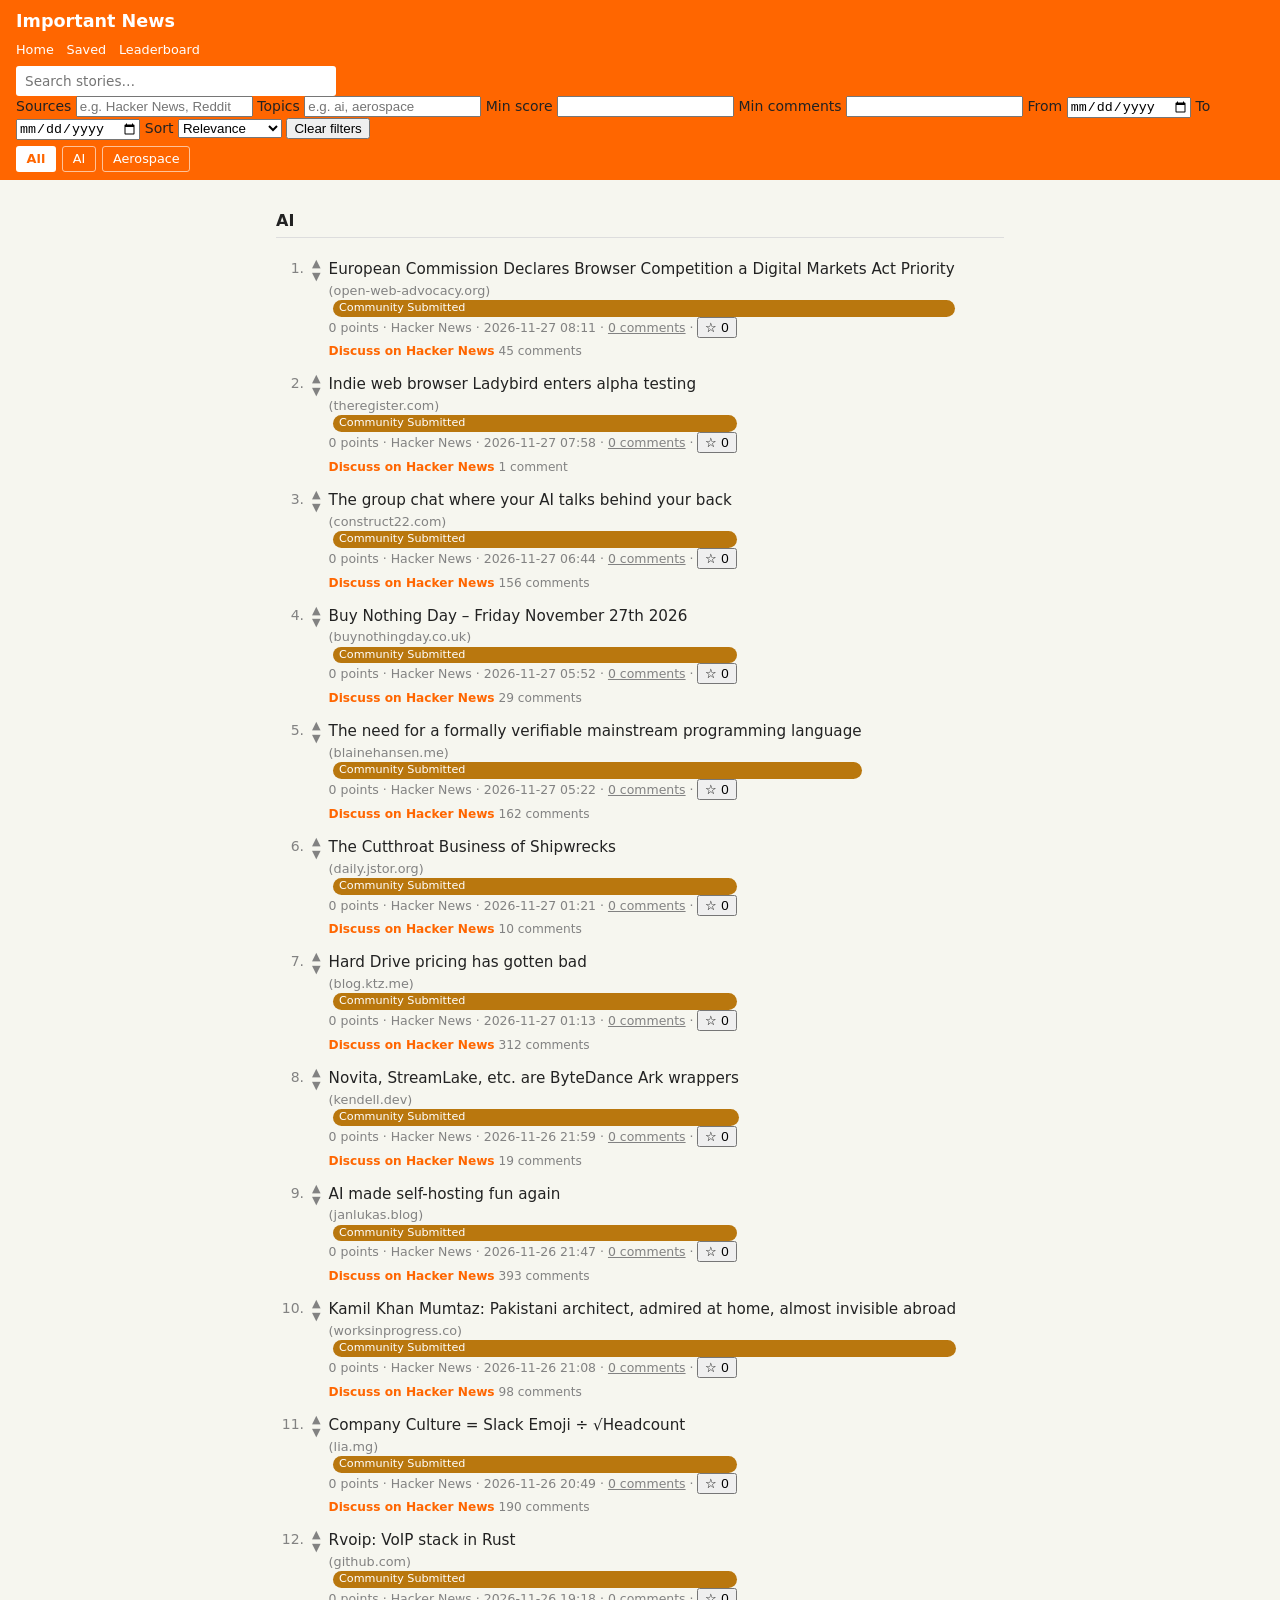
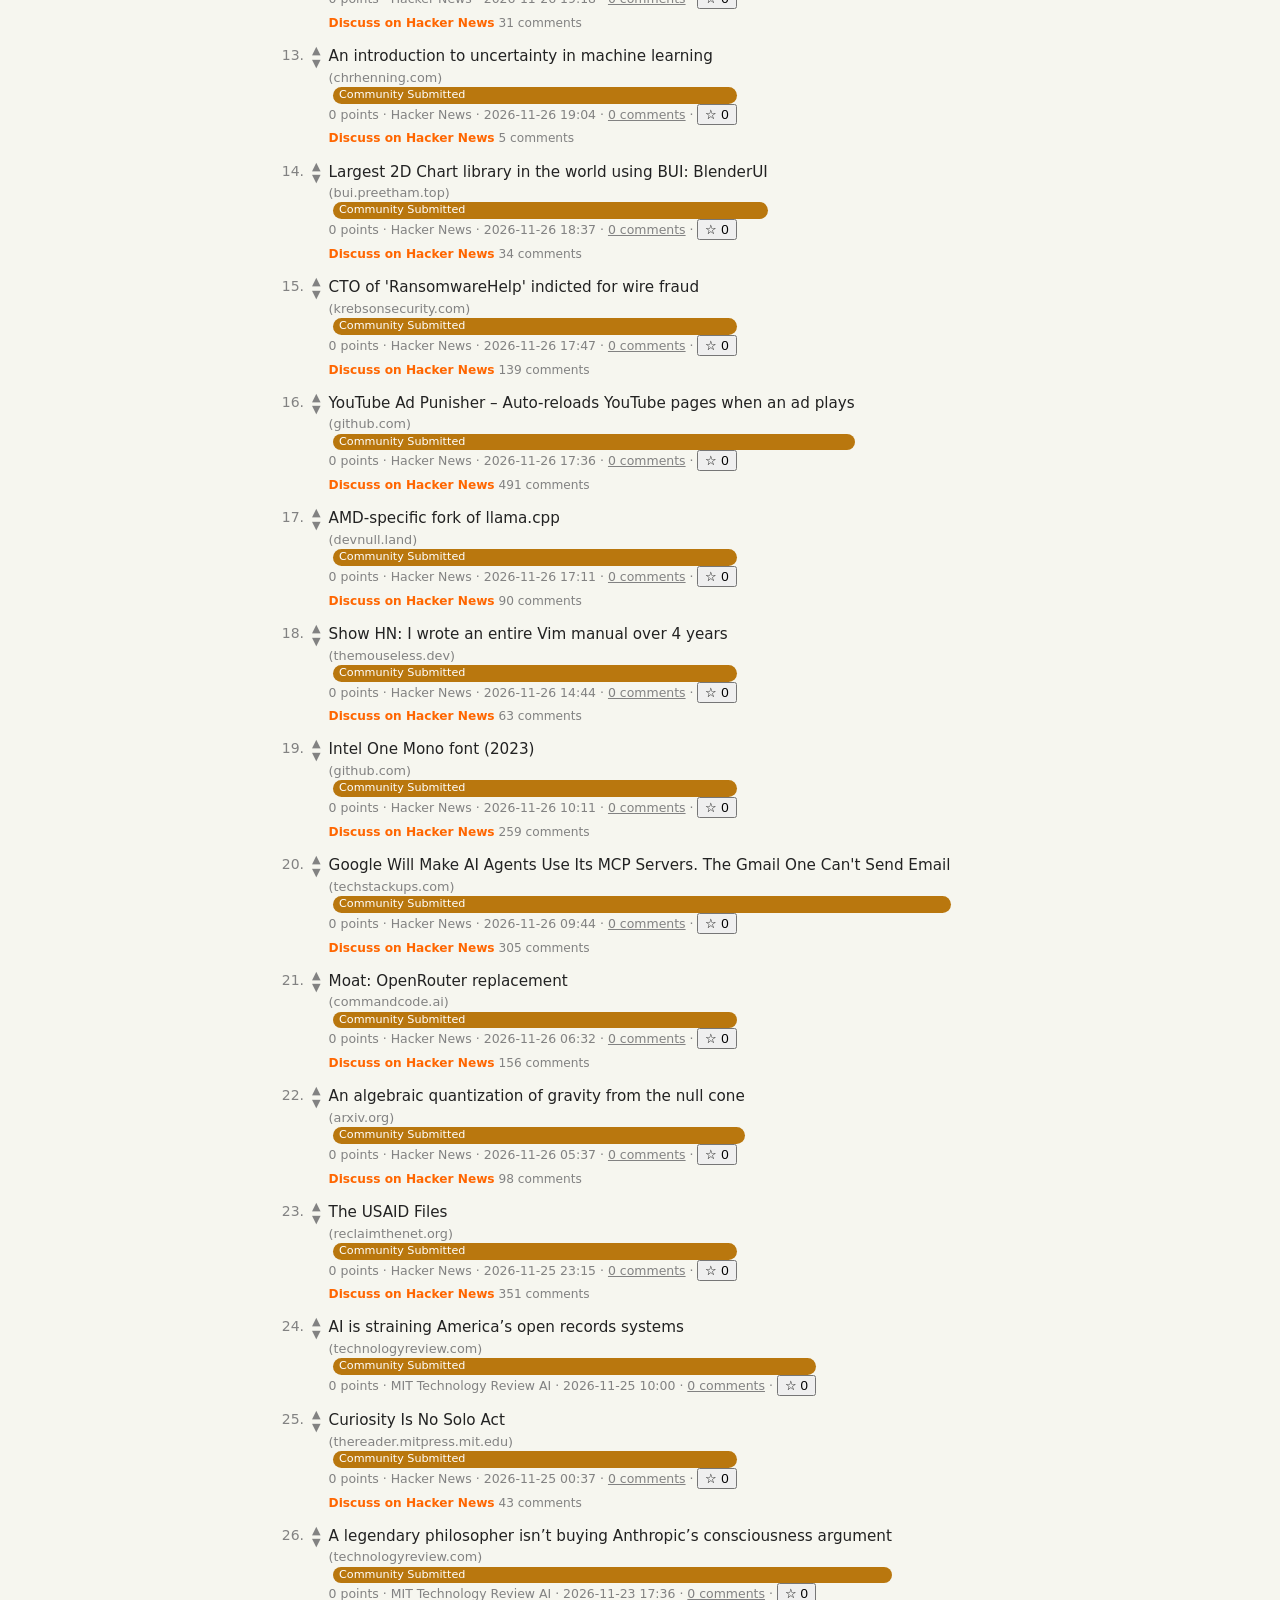
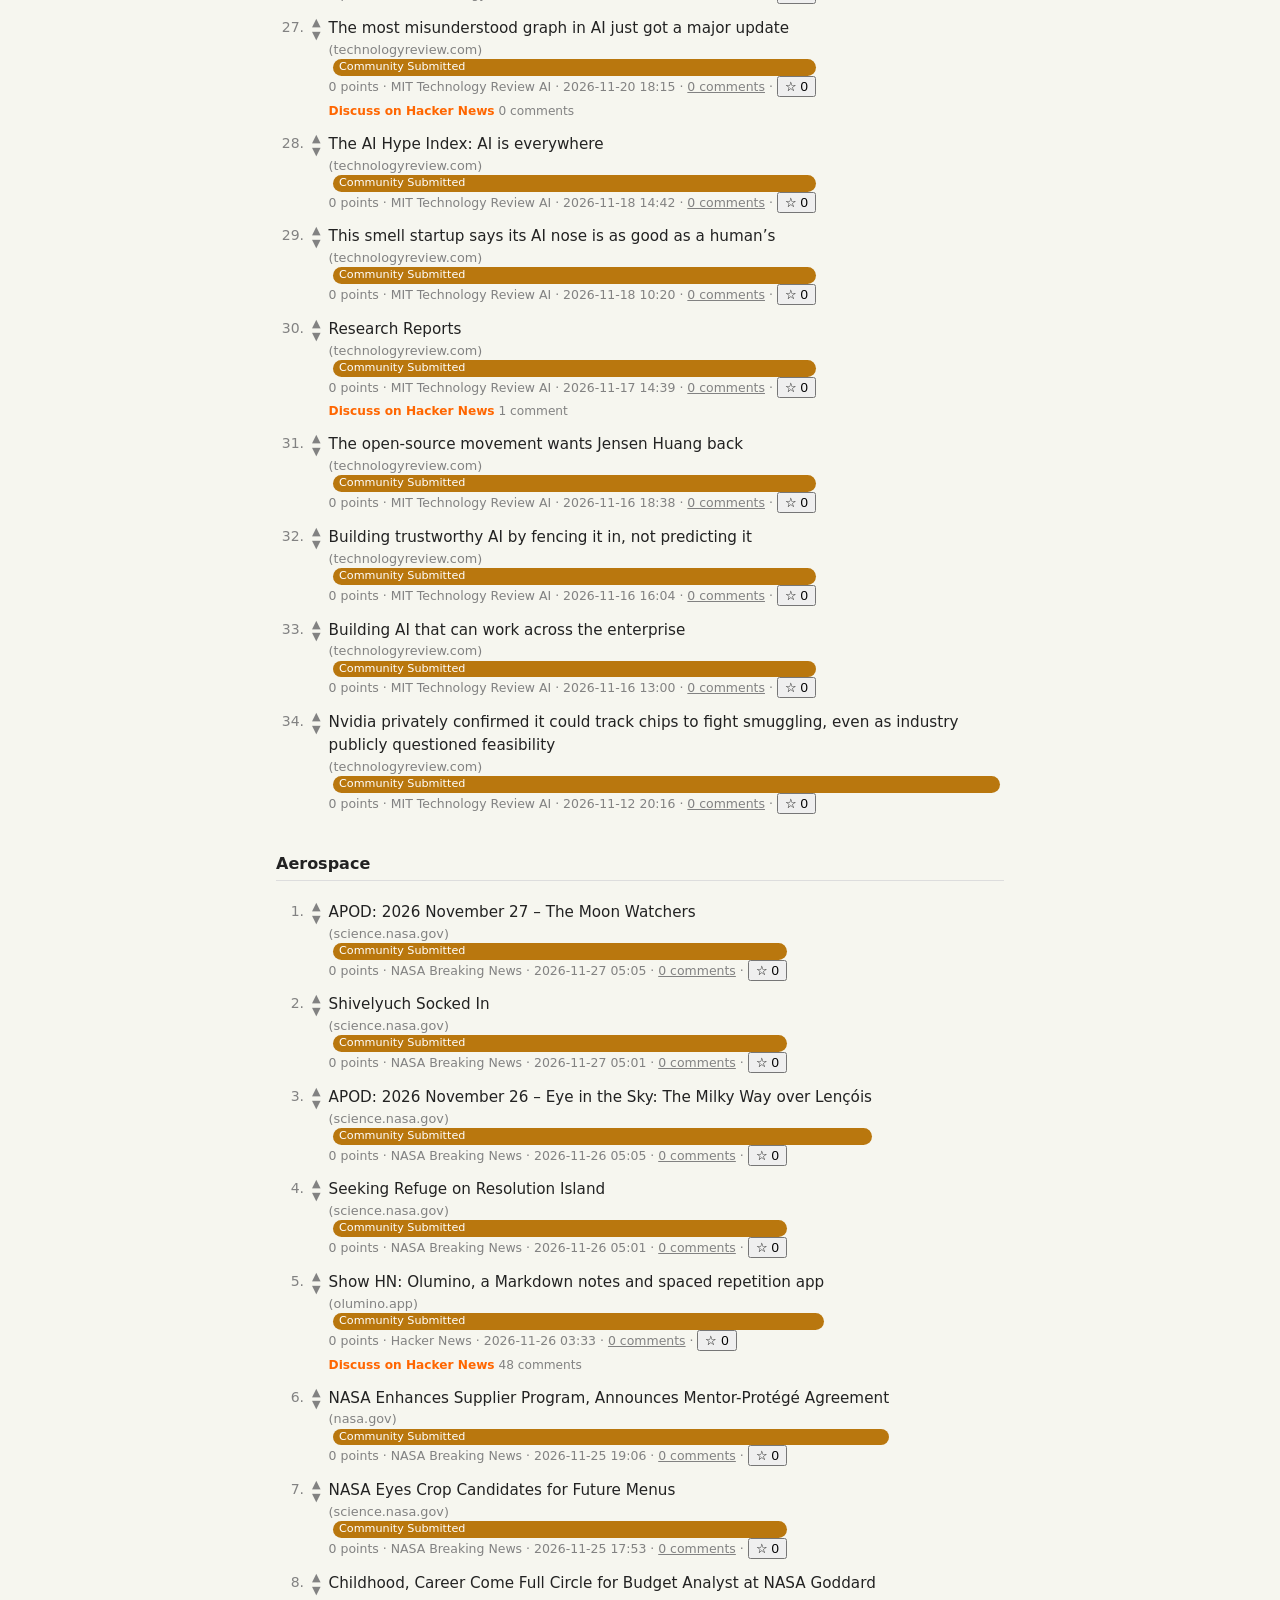
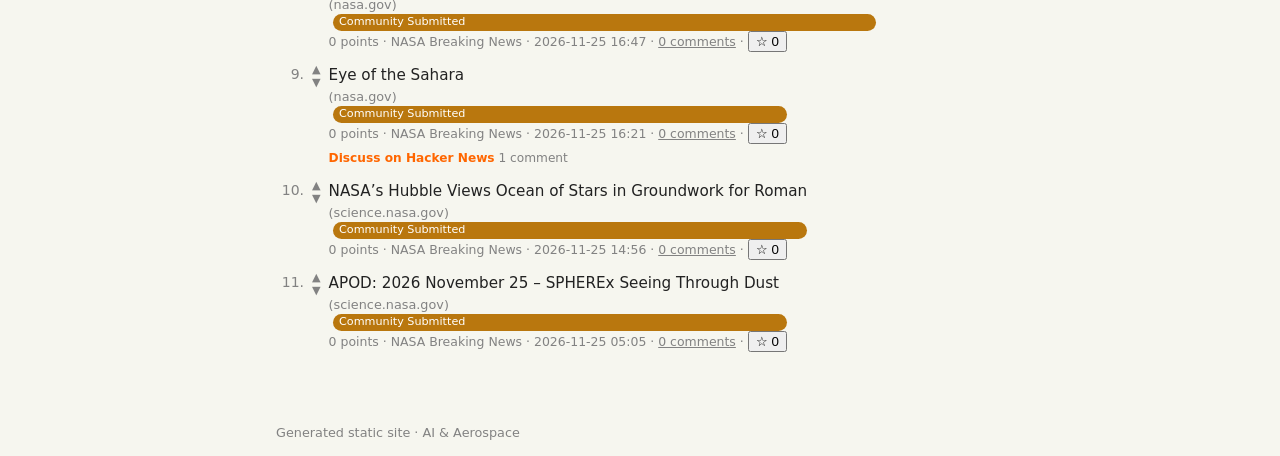
==== commit 8ba5215a: "chore: refresh feed [skip ci]" ====
--- a/docs/index.html
+++ b/docs/index.html
@@ -58,8 +58,68 @@
   <section class="topic" id="topic-ai" data-topic="ai">
     <h2>AI</h2>
     <ol class="stories">
-    <li class="story" data-story-id="2">
+    <li class="story" data-story-id="9">
       <span class="rank">1.</span>
+      <span class="votes">
+        <button type="button" class="vote up" aria-label="Upvote">&#9650;</button>
+        <button type="button" class="vote down" aria-label="Downvote">&#9660;</button>
+      </span>
+      <span class="story-main">
+        <a class="title" href="https://open-web-advocacy.org/es/blog/commission-responds-declares-browser-competition-a-dma-priority/">European Commission Declares Browser Competition a Digital Markets Act Priority</a> <span class="domain">(open-web-advocacy.org)</span> <span class="cred-badge cred-community">Community Submitted</span>
+        <span class="meta"><span class="points">0 points</span> &middot; Hacker News &middot; 2026-11-27 08:11 &middot; <button type="button" class="comments-toggle"><span class="comment-count">0 comments</span></button> &middot; <button type="button" class="bookmark-toggle" aria-label="Save for later" aria-pressed="false">&#9734; <span class="bookmark-count">0</span></button></span>
+        <div class="comments" hidden></div>
+        <ul class="discussions-external">
+          <li class="discussion"><a class="discussion-link" href="https://news.ycombinator.com/item" title="European Commission Declares Browser Competition a Digital Markets Act Priority">Discuss on Hacker News</a> <span class="discussion-count">45 comments</span></li>
+        </ul>
+      </span>
+    </li>
+    <li class="story" data-story-id="23">
+      <span class="rank">2.</span>
+      <span class="votes">
+        <button type="button" class="vote up" aria-label="Upvote">&#9650;</button>
+        <button type="button" class="vote down" aria-label="Downvote">&#9660;</button>
+      </span>
+      <span class="story-main">
+        <a class="title" href="https://www.theregister.com/software/2026/11/26/indie-web-browser-ladybird-enters-alpha-testing/5311914">Indie web browser Ladybird enters alpha testing</a> <span class="domain">(theregister.com)</span> <span class="cred-badge cred-community">Community Submitted</span>
+        <span class="meta"><span class="points">0 points</span> &middot; Hacker News &middot; 2026-11-27 07:58 &middot; <button type="button" class="comments-toggle"><span class="comment-count">0 comments</span></button> &middot; <button type="button" class="bookmark-toggle" aria-label="Save for later" aria-pressed="false">&#9734; <span class="bookmark-count">0</span></button></span>
+        <div class="comments" hidden></div>
+        <ul class="discussions-external">
+          <li class="discussion"><a class="discussion-link" href="https://news.ycombinator.com/item" title="Indie web browser Ladybird enters alpha testing">Discuss on Hacker News</a> <span class="discussion-count">1 comment</span></li>
+        </ul>
+      </span>
+    </li>
+    <li class="story" data-story-id="1">
+      <span class="rank">3.</span>
+      <span class="votes">
+        <button type="button" class="vote up" aria-label="Upvote">&#9650;</button>
+        <button type="button" class="vote down" aria-label="Downvote">&#9660;</button>
+      </span>
+      <span class="story-main">
+        <a class="title" href="https://construct22.com/">The group chat where your AI talks behind your back</a> <span class="domain">(construct22.com)</span> <span class="cred-badge cred-community">Community Submitted</span>
+        <span class="meta"><span class="points">0 points</span> &middot; Hacker News &middot; 2026-11-27 06:44 &middot; <button type="button" class="comments-toggle"><span class="comment-count">0 comments</span></button> &middot; <button type="button" class="bookmark-toggle" aria-label="Save for later" aria-pressed="false">&#9734; <span class="bookmark-count">0</span></button></span>
+        <div class="comments" hidden></div>
+        <ul class="discussions-external">
+          <li class="discussion"><a class="discussion-link" href="https://news.ycombinator.com/item" title="The group chat where your AI talks behind your back">Discuss on Hacker News</a> <span class="discussion-count">156 comments</span></li>
+        </ul>
+      </span>
+    </li>
+    <li class="story" data-story-id="11">
+      <span class="rank">4.</span>
+      <span class="votes">
+        <button type="button" class="vote up" aria-label="Upvote">&#9650;</button>
+        <button type="button" class="vote down" aria-label="Downvote">&#9660;</button>
+      </span>
+      <span class="story-main">
+        <a class="title" href="https://www.buynothingday.co.uk/">Buy Nothing Day – Friday November 27th 2026</a> <span class="domain">(buynothingday.co.uk)</span> <span class="cred-badge cred-community">Community Submitted</span>
+        <span class="meta"><span class="points">0 points</span> &middot; Hacker News &middot; 2026-11-27 05:52 &middot; <button type="button" class="comments-toggle"><span class="comment-count">0 comments</span></button> &middot; <button type="button" class="bookmark-toggle" aria-label="Save for later" aria-pressed="false">&#9734; <span class="bookmark-count">0</span></button></span>
+        <div class="comments" hidden></div>
+        <ul class="discussions-external">
+          <li class="discussion"><a class="discussion-link" href="https://news.ycombinator.com/item" title="Buy Nothing Day – Friday November 27th 2026">Discuss on Hacker News</a> <span class="discussion-count">29 comments</span></li>
+        </ul>
+      </span>
+    </li>
+    <li class="story" data-story-id="12">
+      <span class="rank">5.</span>
       <span class="votes">
         <button type="button" class="vote up" aria-label="Upvote">&#9650;</button>
         <button type="button" class="vote down" aria-label="Downvote">&#9660;</button>
@@ -69,27 +129,12 @@
         <span class="meta"><span class="points">0 points</span> &middot; Hacker News &middot; 2026-11-27 05:22 &middot; <button type="button" class="comments-toggle"><span class="comment-count">0 comments</span></button> &middot; <button type="button" class="bookmark-toggle" aria-label="Save for later" aria-pressed="false">&#9734; <span class="bookmark-count">0</span></button></span>
         <div class="comments" hidden></div>
         <ul class="discussions-external">
-          <li class="discussion"><a class="discussion-link" href="https://news.ycombinator.com/item" title="The need for a formally verifiable mainstream programming language">Discuss on Hacker News</a> <span class="discussion-count">2 comments</span></li>
-        </ul>
-      </span>
-    </li>
-    <li class="story" data-story-id="4">
-      <span class="rank">2.</span>
-      <span class="votes">
-        <button type="button" class="vote up" aria-label="Upvote">&#9650;</button>
-        <button type="button" class="vote down" aria-label="Downvote">&#9660;</button>
-      </span>
-      <span class="story-main">
-        <a class="title" href="https://herecomesthemoon.net/2026/11/whats-claudes-fursona/">&quot;What&#x27;s Claude&#x27;s Fursona?&quot; and Other Questions</a> <span class="domain">(herecomesthemoon.net)</span> <span class="cred-badge cred-community">Community Submitted</span>
-        <span class="meta"><span class="points">0 points</span> &middot; Hacker News &middot; 2026-11-27 04:56 &middot; <button type="button" class="comments-toggle"><span class="comment-count">0 comments</span></button> &middot; <button type="button" class="bookmark-toggle" aria-label="Save for later" aria-pressed="false">&#9734; <span class="bookmark-count">0</span></button></span>
-        <div class="comments" hidden></div>
-        <ul class="discussions-external">
-          <li class="discussion"><a class="discussion-link" href="https://news.ycombinator.com/item" title="&quot;What&#x27;s Claude&#x27;s Fursona?&quot; and Other Questions">Discuss on Hacker News</a> <span class="discussion-count">11 comments</span></li>
-        </ul>
-      </span>
-    </li>
-    <li class="story" data-story-id="18">
-      <span class="rank">3.</span>
+          <li class="discussion"><a class="discussion-link" href="https://news.ycombinator.com/item" title="The need for a formally verifiable mainstream programming language">Discuss on Hacker News</a> <span class="discussion-count">162 comments</span></li>
+        </ul>
+      </span>
+    </li>
+    <li class="story" data-story-id="16">
+      <span class="rank">6.</span>
       <span class="votes">
         <button type="button" class="vote up" aria-label="Upvote">&#9650;</button>
         <button type="button" class="vote down" aria-label="Downvote">&#9660;</button>
@@ -99,12 +144,12 @@
         <span class="meta"><span class="points">0 points</span> &middot; Hacker News &middot; 2026-11-27 01:21 &middot; <button type="button" class="comments-toggle"><span class="comment-count">0 comments</span></button> &middot; <button type="button" class="bookmark-toggle" aria-label="Save for later" aria-pressed="false">&#9734; <span class="bookmark-count">0</span></button></span>
         <div class="comments" hidden></div>
         <ul class="discussions-external">
-          <li class="discussion"><a class="discussion-link" href="https://news.ycombinator.com/item" title="The Cutthroat Business of Shipwrecks">Discuss on Hacker News</a> <span class="discussion-count">1 comment</span></li>
-        </ul>
-      </span>
-    </li>
-    <li class="story" data-story-id="3">
-      <span class="rank">4.</span>
+          <li class="discussion"><a class="discussion-link" href="https://news.ycombinator.com/item" title="The Cutthroat Business of Shipwrecks">Discuss on Hacker News</a> <span class="discussion-count">10 comments</span></li>
+        </ul>
+      </span>
+    </li>
+    <li class="story" data-story-id="6">
+      <span class="rank">7.</span>
       <span class="votes">
         <button type="button" class="vote up" aria-label="Upvote">&#9650;</button>
         <button type="button" class="vote down" aria-label="Downvote">&#9660;</button>
@@ -114,12 +159,12 @@
         <span class="meta"><span class="points">0 points</span> &middot; Hacker News &middot; 2026-11-27 01:13 &middot; <button type="button" class="comments-toggle"><span class="comment-count">0 comments</span></button> &middot; <button type="button" class="bookmark-toggle" aria-label="Save for later" aria-pressed="false">&#9734; <span class="bookmark-count">0</span></button></span>
         <div class="comments" hidden></div>
         <ul class="discussions-external">
-          <li class="discussion"><a class="discussion-link" href="https://news.ycombinator.com/item" title="Hard Drive pricing has gotten bad">Discuss on Hacker News</a> <span class="discussion-count">156 comments</span></li>
-        </ul>
-      </span>
-    </li>
-    <li class="story" data-story-id="12">
-      <span class="rank">5.</span>
+          <li class="discussion"><a class="discussion-link" href="https://news.ycombinator.com/item" title="Hard Drive pricing has gotten bad">Discuss on Hacker News</a> <span class="discussion-count">312 comments</span></li>
+        </ul>
+      </span>
+    </li>
+    <li class="story" data-story-id="17">
+      <span class="rank">8.</span>
       <span class="votes">
         <button type="button" class="vote up" aria-label="Upvote">&#9650;</button>
         <button type="button" class="vote down" aria-label="Downvote">&#9660;</button>
@@ -129,12 +174,12 @@
         <span class="meta"><span class="points">0 points</span> &middot; Hacker News &middot; 2026-11-26 21:59 &middot; <button type="button" class="comments-toggle"><span class="comment-count">0 comments</span></button> &middot; <button type="button" class="bookmark-toggle" aria-label="Save for later" aria-pressed="false">&#9734; <span class="bookmark-count">0</span></button></span>
         <div class="comments" hidden></div>
         <ul class="discussions-external">
-          <li class="discussion"><a class="discussion-link" href="https://news.ycombinator.com/item" title="Novita, StreamLake, etc. are ByteDance Ark wrappers">Discuss on Hacker News</a> <span class="discussion-count">12 comments</span></li>
-        </ul>
-      </span>
-    </li>
-    <li class="story" data-story-id="1">
-      <span class="rank">6.</span>
+          <li class="discussion"><a class="discussion-link" href="https://news.ycombinator.com/item" title="Novita, StreamLake, etc. are ByteDance Ark wrappers">Discuss on Hacker News</a> <span class="discussion-count">19 comments</span></li>
+        </ul>
+      </span>
+    </li>
+    <li class="story" data-story-id="2">
+      <span class="rank">9.</span>
       <span class="votes">
         <button type="button" class="vote up" aria-label="Upvote">&#9650;</button>
         <button type="button" class="vote down" aria-label="Downvote">&#9660;</button>
@@ -144,12 +189,12 @@
         <span class="meta"><span class="points">0 points</span> &middot; Hacker News &middot; 2026-11-26 21:47 &middot; <button type="button" class="comments-toggle"><span class="comment-count">0 comments</span></button> &middot; <button type="button" class="bookmark-toggle" aria-label="Save for later" aria-pressed="false">&#9734; <span class="bookmark-count">0</span></button></span>
         <div class="comments" hidden></div>
         <ul class="discussions-external">
-          <li class="discussion"><a class="discussion-link" href="https://news.ycombinator.com/item" title="AI made self-hosting fun again">Discuss on Hacker News</a> <span class="discussion-count">256 comments</span></li>
-        </ul>
-      </span>
-    </li>
-    <li class="story" data-story-id="5">
-      <span class="rank">7.</span>
+          <li class="discussion"><a class="discussion-link" href="https://news.ycombinator.com/item" title="AI made self-hosting fun again">Discuss on Hacker News</a> <span class="discussion-count">393 comments</span></li>
+        </ul>
+      </span>
+    </li>
+    <li class="story" data-story-id="3">
+      <span class="rank">10.</span>
       <span class="votes">
         <button type="button" class="vote up" aria-label="Upvote">&#9650;</button>
         <button type="button" class="vote down" aria-label="Downvote">&#9660;</button>
@@ -159,12 +204,12 @@
         <span class="meta"><span class="points">0 points</span> &middot; Hacker News &middot; 2026-11-26 21:08 &middot; <button type="button" class="comments-toggle"><span class="comment-count">0 comments</span></button> &middot; <button type="button" class="bookmark-toggle" aria-label="Save for later" aria-pressed="false">&#9734; <span class="bookmark-count">0</span></button></span>
         <div class="comments" hidden></div>
         <ul class="discussions-external">
-          <li class="discussion"><a class="discussion-link" href="https://news.ycombinator.com/item" title="Kamil Khan Mumtaz: Pakistani architect, admired at home, almost invisible abroad">Discuss on Hacker News</a> <span class="discussion-count">76 comments</span></li>
-        </ul>
-      </span>
-    </li>
-    <li class="story" data-story-id="9">
-      <span class="rank">8.</span>
+          <li class="discussion"><a class="discussion-link" href="https://news.ycombinator.com/item" title="Kamil Khan Mumtaz: Pakistani architect, admired at home, almost invisible abroad">Discuss on Hacker News</a> <span class="discussion-count">98 comments</span></li>
+        </ul>
+      </span>
+    </li>
+    <li class="story" data-story-id="8">
+      <span class="rank">11.</span>
       <span class="votes">
         <button type="button" class="vote up" aria-label="Upvote">&#9650;</button>
         <button type="button" class="vote down" aria-label="Downvote">&#9660;</button>
@@ -174,12 +219,12 @@
         <span class="meta"><span class="points">0 points</span> &middot; Hacker News &middot; 2026-11-26 20:49 &middot; <button type="button" class="comments-toggle"><span class="comment-count">0 comments</span></button> &middot; <button type="button" class="bookmark-toggle" aria-label="Save for later" aria-pressed="false">&#9734; <span class="bookmark-count">0</span></button></span>
         <div class="comments" hidden></div>
         <ul class="discussions-external">
-          <li class="discussion"><a class="discussion-link" href="https://news.ycombinator.com/item" title="Company Culture = Slack Emoji ÷ √Headcount">Discuss on Hacker News</a> <span class="discussion-count">102 comments</span></li>
-        </ul>
-      </span>
-    </li>
-    <li class="story" data-story-id="16">
-      <span class="rank">9.</span>
+          <li class="discussion"><a class="discussion-link" href="https://news.ycombinator.com/item" title="Company Culture = Slack Emoji ÷ √Headcount">Discuss on Hacker News</a> <span class="discussion-count">190 comments</span></li>
+        </ul>
+      </span>
+    </li>
+    <li class="story" data-story-id="15">
+      <span class="rank">12.</span>
       <span class="votes">
         <button type="button" class="vote up" aria-label="Upvote">&#9650;</button>
         <button type="button" class="vote down" aria-label="Downvote">&#9660;</button>
@@ -189,12 +234,12 @@
         <span class="meta"><span class="points">0 points</span> &middot; Hacker News &middot; 2026-11-26 19:18 &middot; <button type="button" class="comments-toggle"><span class="comment-count">0 comments</span></button> &middot; <button type="button" class="bookmark-toggle" aria-label="Save for later" aria-pressed="false">&#9734; <span class="bookmark-count">0</span></button></span>
         <div class="comments" hidden></div>
         <ul class="discussions-external">
-          <li class="discussion"><a class="discussion-link" href="https://news.ycombinator.com/item" title="Rvoip: VoIP stack in Rust">Discuss on Hacker News</a> <span class="discussion-count">24 comments</span></li>
-        </ul>
-      </span>
-    </li>
-    <li class="story" data-story-id="13">
-      <span class="rank">10.</span>
+          <li class="discussion"><a class="discussion-link" href="https://news.ycombinator.com/item" title="Rvoip: VoIP stack in Rust">Discuss on Hacker News</a> <span class="discussion-count">31 comments</span></li>
+        </ul>
+      </span>
+    </li>
+    <li class="story" data-story-id="14">
+      <span class="rank">13.</span>
       <span class="votes">
         <button type="button" class="vote up" aria-label="Upvote">&#9650;</button>
         <button type="button" class="vote down" aria-label="Downvote">&#9660;</button>
@@ -204,12 +249,12 @@
         <span class="meta"><span class="points">0 points</span> &middot; Hacker News &middot; 2026-11-26 19:04 &middot; <button type="button" class="comments-toggle"><span class="comment-count">0 comments</span></button> &middot; <button type="button" class="bookmark-toggle" aria-label="Save for later" aria-pressed="false">&#9734; <span class="bookmark-count">0</span></button></span>
         <div class="comments" hidden></div>
         <ul class="discussions-external">
-          <li class="discussion"><a class="discussion-link" href="https://news.ycombinator.com/item" title="An introduction to uncertainty in machine learning">Discuss on Hacker News</a> <span class="discussion-count">1 comment</span></li>
-        </ul>
-      </span>
-    </li>
-    <li class="story" data-story-id="15">
-      <span class="rank">11.</span>
+          <li class="discussion"><a class="discussion-link" href="https://news.ycombinator.com/item" title="An introduction to uncertainty in machine learning">Discuss on Hacker News</a> <span class="discussion-count">5 comments</span></li>
+        </ul>
+      </span>
+    </li>
+    <li class="story" data-story-id="20">
+      <span class="rank">14.</span>
       <span class="votes">
         <button type="button" class="vote up" aria-label="Upvote">&#9650;</button>
         <button type="button" class="vote down" aria-label="Downvote">&#9660;</button>
@@ -219,27 +264,12 @@
         <span class="meta"><span class="points">0 points</span> &middot; Hacker News &middot; 2026-11-26 18:37 &middot; <button type="button" class="comments-toggle"><span class="comment-count">0 comments</span></button> &middot; <button type="button" class="bookmark-toggle" aria-label="Save for later" aria-pressed="false">&#9734; <span class="bookmark-count">0</span></button></span>
         <div class="comments" hidden></div>
         <ul class="discussions-external">
-          <li class="discussion"><a class="discussion-link" href="https://news.ycombinator.com/item" title="Largest 2D Chart library in the world using BUI: BlenderUI">Discuss on Hacker News</a> <span class="discussion-count">19 comments</span></li>
-        </ul>
-      </span>
-    </li>
-    <li class="story" data-story-id="19">
-      <span class="rank">12.</span>
-      <span class="votes">
-        <button type="button" class="vote up" aria-label="Upvote">&#9650;</button>
-        <button type="button" class="vote down" aria-label="Downvote">&#9660;</button>
-      </span>
-      <span class="story-main">
-        <a class="title" href="https://www.science.org/content/blog-post/george-whitesides-1939-2026">George Whitesides, 1939-2026</a> <span class="domain">(science.org)</span> <span class="cred-badge cred-community">Community Submitted</span>
-        <span class="meta"><span class="points">0 points</span> &middot; Hacker News &middot; 2026-11-26 18:13 &middot; <button type="button" class="comments-toggle"><span class="comment-count">0 comments</span></button> &middot; <button type="button" class="bookmark-toggle" aria-label="Save for later" aria-pressed="false">&#9734; <span class="bookmark-count">0</span></button></span>
-        <div class="comments" hidden></div>
-        <ul class="discussions-external">
-          <li class="discussion"><a class="discussion-link" href="https://news.ycombinator.com/item" title="George Whitesides, 1939-2026">Discuss on Hacker News</a> <span class="discussion-count">7 comments</span></li>
-        </ul>
-      </span>
-    </li>
-    <li class="story" data-story-id="8">
-      <span class="rank">13.</span>
+          <li class="discussion"><a class="discussion-link" href="https://news.ycombinator.com/item" title="Largest 2D Chart library in the world using BUI: BlenderUI">Discuss on Hacker News</a> <span class="discussion-count">34 comments</span></li>
+        </ul>
+      </span>
+    </li>
+    <li class="story" data-story-id="7">
+      <span class="rank">15.</span>
       <span class="votes">
         <button type="button" class="vote up" aria-label="Upvote">&#9650;</button>
         <button type="button" class="vote down" aria-label="Downvote">&#9660;</button>
@@ -249,12 +279,12 @@
         <span class="meta"><span class="points">0 points</span> &middot; Hacker News &middot; 2026-11-26 17:47 &middot; <button type="button" class="comments-toggle"><span class="comment-count">0 comments</span></button> &middot; <button type="button" class="bookmark-toggle" aria-label="Save for later" aria-pressed="false">&#9734; <span class="bookmark-count">0</span></button></span>
         <div class="comments" hidden></div>
         <ul class="discussions-external">
-          <li class="discussion"><a class="discussion-link" href="https://news.ycombinator.com/item" title="CTO of &#x27;RansomwareHelp&#x27; indicted for wire fraud">Discuss on Hacker News</a> <span class="discussion-count">112 comments</span></li>
-        </ul>
-      </span>
-    </li>
-    <li class="story" data-story-id="6">
-      <span class="rank">14.</span>
+          <li class="discussion"><a class="discussion-link" href="https://news.ycombinator.com/item" title="CTO of &#x27;RansomwareHelp&#x27; indicted for wire fraud">Discuss on Hacker News</a> <span class="discussion-count">139 comments</span></li>
+        </ul>
+      </span>
+    </li>
+    <li class="story" data-story-id="4">
+      <span class="rank">16.</span>
       <span class="votes">
         <button type="button" class="vote up" aria-label="Upvote">&#9650;</button>
         <button type="button" class="vote down" aria-label="Downvote">&#9660;</button>
@@ -264,12 +294,12 @@
         <span class="meta"><span class="points">0 points</span> &middot; Hacker News &middot; 2026-11-26 17:36 &middot; <button type="button" class="comments-toggle"><span class="comment-count">0 comments</span></button> &middot; <button type="button" class="bookmark-toggle" aria-label="Save for later" aria-pressed="false">&#9734; <span class="bookmark-count">0</span></button></span>
         <div class="comments" hidden></div>
         <ul class="discussions-external">
-          <li class="discussion"><a class="discussion-link" href="https://news.ycombinator.com/item" title="YouTube Ad Punisher – Auto-reloads YouTube pages when an ad plays">Discuss on Hacker News</a> <span class="discussion-count">404 comments</span></li>
-        </ul>
-      </span>
-    </li>
-    <li class="story" data-story-id="7">
-      <span class="rank">15.</span>
+          <li class="discussion"><a class="discussion-link" href="https://news.ycombinator.com/item" title="YouTube Ad Punisher – Auto-reloads YouTube pages when an ad plays">Discuss on Hacker News</a> <span class="discussion-count">491 comments</span></li>
+        </ul>
+      </span>
+    </li>
+    <li class="story" data-story-id="5">
+      <span class="rank">17.</span>
       <span class="votes">
         <button type="button" class="vote up" aria-label="Upvote">&#9650;</button>
         <button type="button" class="vote down" aria-label="Downvote">&#9660;</button>
@@ -279,12 +309,12 @@
         <span class="meta"><span class="points">0 points</span> &middot; Hacker News &middot; 2026-11-26 17:11 &middot; <button type="button" class="comments-toggle"><span class="comment-count">0 comments</span></button> &middot; <button type="button" class="bookmark-toggle" aria-label="Save for later" aria-pressed="false">&#9734; <span class="bookmark-count">0</span></button></span>
         <div class="comments" hidden></div>
         <ul class="discussions-external">
-          <li class="discussion"><a class="discussion-link" href="https://news.ycombinator.com/item" title="AMD-specific fork of llama.cpp">Discuss on Hacker News</a> <span class="discussion-count">78 comments</span></li>
-        </ul>
-      </span>
-    </li>
-    <li class="story" data-story-id="20">
-      <span class="rank">16.</span>
+          <li class="discussion"><a class="discussion-link" href="https://news.ycombinator.com/item" title="AMD-specific fork of llama.cpp">Discuss on Hacker News</a> <span class="discussion-count">90 comments</span></li>
+        </ul>
+      </span>
+    </li>
+    <li class="story" data-story-id="18">
+      <span class="rank">18.</span>
       <span class="votes">
         <button type="button" class="vote up" aria-label="Upvote">&#9650;</button>
         <button type="button" class="vote down" aria-label="Downvote">&#9660;</button>
@@ -294,12 +324,12 @@
         <span class="meta"><span class="points">0 points</span> &middot; Hacker News &middot; 2026-11-26 14:44 &middot; <button type="button" class="comments-toggle"><span class="comment-count">0 comments</span></button> &middot; <button type="button" class="bookmark-toggle" aria-label="Save for later" aria-pressed="false">&#9734; <span class="bookmark-count">0</span></button></span>
         <div class="comments" hidden></div>
         <ul class="discussions-external">
-          <li class="discussion"><a class="discussion-link" href="https://news.ycombinator.com/item" title="Show HN: I wrote an entire Vim manual over 4 years">Discuss on Hacker News</a> <span class="discussion-count">37 comments</span></li>
+          <li class="discussion"><a class="discussion-link" href="https://news.ycombinator.com/item" title="Show HN: I wrote an entire Vim manual over 4 years">Discuss on Hacker News</a> <span class="discussion-count">63 comments</span></li>
         </ul>
       </span>
     </li>
     <li class="story" data-story-id="10">
-      <span class="rank">17.</span>
+      <span class="rank">19.</span>
       <span class="votes">
         <button type="button" class="vote up" aria-label="Upvote">&#9650;</button>
         <button type="button" class="vote down" aria-label="Downvote">&#9660;</button>
@@ -309,12 +339,12 @@
         <span class="meta"><span class="points">0 points</span> &middot; Hacker News &middot; 2026-11-26 10:11 &middot; <button type="button" class="comments-toggle"><span class="comment-count">0 comments</span></button> &middot; <button type="button" class="bookmark-toggle" aria-label="Save for later" aria-pressed="false">&#9734; <span class="bookmark-count">0</span></button></span>
         <div class="comments" hidden></div>
         <ul class="discussions-external">
-          <li class="discussion"><a class="discussion-link" href="https://news.ycombinator.com/item" title="Intel One Mono font (2023)">Discuss on Hacker News</a> <span class="discussion-count">248 comments</span></li>
-        </ul>
-      </span>
-    </li>
-    <li class="story" data-story-id="14">
-      <span class="rank">18.</span>
+          <li class="discussion"><a class="discussion-link" href="https://news.ycombinator.com/item" title="Intel One Mono font (2023)">Discuss on Hacker News</a> <span class="discussion-count">259 comments</span></li>
+        </ul>
+      </span>
+    </li>
+    <li class="story" data-story-id="13">
+      <span class="rank">20.</span>
       <span class="votes">
         <button type="button" class="vote up" aria-label="Upvote">&#9650;</button>
         <button type="button" class="vote down" aria-label="Downvote">&#9660;</button>
@@ -324,12 +354,12 @@
         <span class="meta"><span class="points">0 points</span> &middot; Hacker News &middot; 2026-11-26 09:44 &middot; <button type="button" class="comments-toggle"><span class="comment-count">0 comments</span></button> &middot; <button type="button" class="bookmark-toggle" aria-label="Save for later" aria-pressed="false">&#9734; <span class="bookmark-count">0</span></button></span>
         <div class="comments" hidden></div>
         <ul class="discussions-external">
-          <li class="discussion"><a class="discussion-link" href="https://news.ycombinator.com/item" title="Google Will Make AI Agents Use Its MCP Servers. The Gmail One Can&#x27;t Send Email">Discuss on Hacker News</a> <span class="discussion-count">259 comments</span></li>
+          <li class="discussion"><a class="discussion-link" href="https://news.ycombinator.com/item" title="Google Will Make AI Agents Use Its MCP Servers. The Gmail One Can&#x27;t Send Email">Discuss on Hacker News</a> <span class="discussion-count">305 comments</span></li>
         </ul>
       </span>
     </li>
     <li class="story" data-story-id="24">
-      <span class="rank">19.</span>
+      <span class="rank">21.</span>
       <span class="votes">
         <button type="button" class="vote up" aria-label="Upvote">&#9650;</button>
         <button type="button" class="vote down" aria-label="Downvote">&#9660;</button>
@@ -339,12 +369,12 @@
         <span class="meta"><span class="points">0 points</span> &middot; Hacker News &middot; 2026-11-26 06:32 &middot; <button type="button" class="comments-toggle"><span class="comment-count">0 comments</span></button> &middot; <button type="button" class="bookmark-toggle" aria-label="Save for later" aria-pressed="false">&#9734; <span class="bookmark-count">0</span></button></span>
         <div class="comments" hidden></div>
         <ul class="discussions-external">
-          <li class="discussion"><a class="discussion-link" href="https://news.ycombinator.com/item" title="Moat: OpenRouter replacement">Discuss on Hacker News</a> <span class="discussion-count">151 comments</span></li>
-        </ul>
-      </span>
-    </li>
-    <li class="story" data-story-id="23">
-      <span class="rank">20.</span>
+          <li class="discussion"><a class="discussion-link" href="https://news.ycombinator.com/item" title="Moat: OpenRouter replacement">Discuss on Hacker News</a> <span class="discussion-count">156 comments</span></li>
+        </ul>
+      </span>
+    </li>
+    <li class="story" data-story-id="19">
+      <span class="rank">22.</span>
       <span class="votes">
         <button type="button" class="vote up" aria-label="Upvote">&#9650;</button>
         <button type="button" class="vote down" aria-label="Downvote">&#9660;</button>
@@ -354,12 +384,12 @@
         <span class="meta"><span class="points">0 points</span> &middot; Hacker News &middot; 2026-11-26 05:37 &middot; <button type="button" class="comments-toggle"><span class="comment-count">0 comments</span></button> &middot; <button type="button" class="bookmark-toggle" aria-label="Save for later" aria-pressed="false">&#9734; <span class="bookmark-count">0</span></button></span>
         <div class="comments" hidden></div>
         <ul class="discussions-external">
-          <li class="discussion"><a class="discussion-link" href="https://news.ycombinator.com/item" title="An algebraic quantization of gravity from the null cone">Discuss on Hacker News</a> <span class="discussion-count">87 comments</span></li>
-        </ul>
-      </span>
-    </li>
-    <li class="story" data-story-id="22">
-      <span class="rank">21.</span>
+          <li class="discussion"><a class="discussion-link" href="https://news.ycombinator.com/item" title="An algebraic quantization of gravity from the null cone">Discuss on Hacker News</a> <span class="discussion-count">98 comments</span></li>
+        </ul>
+      </span>
+    </li>
+    <li class="story" data-story-id="21">
+      <span class="rank">23.</span>
       <span class="votes">
         <button type="button" class="vote up" aria-label="Upvote">&#9650;</button>
         <button type="button" class="vote down" aria-label="Downvote">&#9660;</button>
@@ -369,12 +399,12 @@
         <span class="meta"><span class="points">0 points</span> &middot; Hacker News &middot; 2026-11-25 23:15 &middot; <button type="button" class="comments-toggle"><span class="comment-count">0 comments</span></button> &middot; <button type="button" class="bookmark-toggle" aria-label="Save for later" aria-pressed="false">&#9734; <span class="bookmark-count">0</span></button></span>
         <div class="comments" hidden></div>
         <ul class="discussions-external">
-          <li class="discussion"><a class="discussion-link" href="https://news.ycombinator.com/item" title="The USAID Files">Discuss on Hacker News</a> <span class="discussion-count">261 comments</span></li>
-        </ul>
-      </span>
-    </li>
-    <li class="story" data-story-id="35">
-      <span class="rank">22.</span>
+          <li class="discussion"><a class="discussion-link" href="https://news.ycombinator.com/item" title="The USAID Files">Discuss on Hacker News</a> <span class="discussion-count">351 comments</span></li>
+        </ul>
+      </span>
+    </li>
+    <li class="story" data-story-id="36">
+      <span class="rank">24.</span>
       <span class="votes">
         <button type="button" class="vote up" aria-label="Upvote">&#9650;</button>
         <button type="button" class="vote down" aria-label="Downvote">&#9660;</button>
@@ -386,8 +416,8 @@
 
       </span>
     </li>
-    <li class="story" data-story-id="21">
-      <span class="rank">23.</span>
+    <li class="story" data-story-id="22">
+      <span class="rank">25.</span>
       <span class="votes">
         <button type="button" class="vote up" aria-label="Upvote">&#9650;</button>
         <button type="button" class="vote down" aria-label="Downvote">&#9660;</button>
@@ -397,12 +427,12 @@
         <span class="meta"><span class="points">0 points</span> &middot; Hacker News &middot; 2026-11-25 00:37 &middot; <button type="button" class="comments-toggle"><span class="comment-count">0 comments</span></button> &middot; <button type="button" class="bookmark-toggle" aria-label="Save for later" aria-pressed="false">&#9734; <span class="bookmark-count">0</span></button></span>
         <div class="comments" hidden></div>
         <ul class="discussions-external">
-          <li class="discussion"><a class="discussion-link" href="https://news.ycombinator.com/item" title="Curiosity Is No Solo Act">Discuss on Hacker News</a> <span class="discussion-count">36 comments</span></li>
-        </ul>
-      </span>
-    </li>
-    <li class="story" data-story-id="36">
-      <span class="rank">24.</span>
+          <li class="discussion"><a class="discussion-link" href="https://news.ycombinator.com/item" title="Curiosity Is No Solo Act">Discuss on Hacker News</a> <span class="discussion-count">43 comments</span></li>
+        </ul>
+      </span>
+    </li>
+    <li class="story" data-story-id="37">
+      <span class="rank">26.</span>
       <span class="votes">
         <button type="button" class="vote up" aria-label="Upvote">&#9650;</button>
         <button type="button" class="vote down" aria-label="Downvote">&#9660;</button>
@@ -414,8 +444,8 @@
 
       </span>
     </li>
-    <li class="story" data-story-id="37">
-      <span class="rank">25.</span>
+    <li class="story" data-story-id="38">
+      <span class="rank">27.</span>
       <span class="votes">
         <button type="button" class="vote up" aria-label="Upvote">&#9650;</button>
         <button type="button" class="vote down" aria-label="Downvote">&#9660;</button>
@@ -429,8 +459,8 @@
         </ul>
       </span>
     </li>
-    <li class="story" data-story-id="38">
-      <span class="rank">26.</span>
+    <li class="story" data-story-id="39">
+      <span class="rank">28.</span>
       <span class="votes">
         <button type="button" class="vote up" aria-label="Upvote">&#9650;</button>
         <button type="button" class="vote down" aria-label="Downvote">&#9660;</button>
@@ -442,8 +472,8 @@
 
       </span>
     </li>
-    <li class="story" data-story-id="39">
-      <span class="rank">27.</span>
+    <li class="story" data-story-id="40">
+      <span class="rank">29.</span>
       <span class="votes">
         <button type="button" class="vote up" aria-label="Upvote">&#9650;</button>
         <button type="button" class="vote down" aria-label="Downvote">&#9660;</button>
@@ -455,8 +485,8 @@
 
       </span>
     </li>
-    <li class="story" data-story-id="40">
-      <span class="rank">28.</span>
+    <li class="story" data-story-id="41">
+      <span class="rank">30.</span>
       <span class="votes">
         <button type="button" class="vote up" aria-label="Upvote">&#9650;</button>
         <button type="button" class="vote down" aria-label="Downvote">&#9660;</button>
@@ -470,8 +500,8 @@
         </ul>
       </span>
     </li>
-    <li class="story" data-story-id="41">
-      <span class="rank">29.</span>
+    <li class="story" data-story-id="42">
+      <span class="rank">31.</span>
       <span class="votes">
         <button type="button" class="vote up" aria-label="Upvote">&#9650;</button>
         <button type="button" class="vote down" aria-label="Downvote">&#9660;</button>
@@ -483,8 +513,8 @@
 
       </span>
     </li>
-    <li class="story" data-story-id="42">
-      <span class="rank">30.</span>
+    <li class="story" data-story-id="43">
+      <span class="rank">32.</span>
       <span class="votes">
         <button type="button" class="vote up" aria-label="Upvote">&#9650;</button>
         <button type="button" class="vote down" aria-label="Downvote">&#9660;</button>
@@ -496,8 +526,8 @@
 
       </span>
     </li>
-    <li class="story" data-story-id="43">
-      <span class="rank">31.</span>
+    <li class="story" data-story-id="44">
+      <span class="rank">33.</span>
       <span class="votes">
         <button type="button" class="vote up" aria-label="Upvote">&#9650;</button>
         <button type="button" class="vote down" aria-label="Downvote">&#9660;</button>
@@ -509,8 +539,8 @@
 
       </span>
     </li>
-    <li class="story" data-story-id="44">
-      <span class="rank">32.</span>
+    <li class="story" data-story-id="45">
+      <span class="rank">34.</span>
       <span class="votes">
         <button type="button" class="vote up" aria-label="Upvote">&#9650;</button>
         <button type="button" class="vote down" aria-label="Downvote">&#9660;</button>
@@ -527,7 +557,7 @@
   <section class="topic" id="topic-aerospace" data-topic="aerospace">
     <h2>Aerospace</h2>
     <ol class="stories">
-    <li class="story" data-story-id="25">
+    <li class="story" data-story-id="26">
       <span class="rank">1.</span>
       <span class="votes">
         <button type="button" class="vote up" aria-label="Upvote">&#9650;</button>
@@ -540,7 +570,7 @@
 
       </span>
     </li>
-    <li class="story" data-story-id="26">
+    <li class="story" data-story-id="27">
       <span class="rank">2.</span>
       <span class="votes">
         <button type="button" class="vote up" aria-label="Upvote">&#9650;</button>
@@ -553,23 +583,8 @@
 
       </span>
     </li>
-    <li class="story" data-story-id="11">
+    <li class="story" data-story-id="28">
       <span class="rank">3.</span>
-      <span class="votes">
-        <button type="button" class="vote up" aria-label="Upvote">&#9650;</button>
-        <button type="button" class="vote down" aria-label="Downvote">&#9660;</button>
-      </span>
-      <span class="story-main">
-        <a class="title" href="https://www.eso.org/public/news/eso2614/">ESO statement on approval of launch of one million space data centres</a> <span class="domain">(eso.org)</span> <span class="cred-badge cred-community">Community Submitted</span>
-        <span class="meta"><span class="points">0 points</span> &middot; Hacker News &middot; 2026-11-27 00:03 &middot; <button type="button" class="comments-toggle"><span class="comment-count">0 comments</span></button> &middot; <button type="button" class="bookmark-toggle" aria-label="Save for later" aria-pressed="false">&#9734; <span class="bookmark-count">0</span></button></span>
-        <div class="comments" hidden></div>
-        <ul class="discussions-external">
-          <li class="discussion"><a class="discussion-link" href="https://news.ycombinator.com/item" title="ESO statement on approval of launch of one million space data centres">Discuss on Hacker News</a> <span class="discussion-count">39 comments</span></li>
-        </ul>
-      </span>
-    </li>
-    <li class="story" data-story-id="27">
-      <span class="rank">4.</span>
       <span class="votes">
         <button type="button" class="vote up" aria-label="Upvote">&#9650;</button>
         <button type="button" class="vote down" aria-label="Downvote">&#9660;</button>
@@ -581,8 +596,8 @@
 
       </span>
     </li>
-    <li class="story" data-story-id="28">
-      <span class="rank">5.</span>
+    <li class="story" data-story-id="29">
+      <span class="rank">4.</span>
       <span class="votes">
         <button type="button" class="vote up" aria-label="Upvote">&#9650;</button>
         <button type="button" class="vote down" aria-label="Downvote">&#9660;</button>
@@ -594,8 +609,8 @@
 
       </span>
     </li>
-    <li class="story" data-story-id="17">
-      <span class="rank">6.</span>
+    <li class="story" data-story-id="25">
+      <span class="rank">5.</span>
       <span class="votes">
         <button type="button" class="vote up" aria-label="Upvote">&#9650;</button>
         <button type="button" class="vote down" aria-label="Downvote">&#9660;</button>
@@ -605,12 +620,12 @@
         <span class="meta"><span class="points">0 points</span> &middot; Hacker News &middot; 2026-11-26 03:33 &middot; <button type="button" class="comments-toggle"><span class="comment-count">0 comments</span></button> &middot; <button type="button" class="bookmark-toggle" aria-label="Save for later" aria-pressed="false">&#9734; <span class="bookmark-count">0</span></button></span>
         <div class="comments" hidden></div>
         <ul class="discussions-external">
-          <li class="discussion"><a class="discussion-link" href="https://news.ycombinator.com/item" title="Show HN: Olumino, a Markdown notes and spaced repetition app">Discuss on Hacker News</a> <span class="discussion-count">43 comments</span></li>
-        </ul>
-      </span>
-    </li>
-    <li class="story" data-story-id="29">
-      <span class="rank">7.</span>
+          <li class="discussion"><a class="discussion-link" href="https://news.ycombinator.com/item" title="Show HN: Olumino, a Markdown notes and spaced repetition app">Discuss on Hacker News</a> <span class="discussion-count">48 comments</span></li>
+        </ul>
+      </span>
+    </li>
+    <li class="story" data-story-id="30">
+      <span class="rank">6.</span>
       <span class="votes">
         <button type="button" class="vote up" aria-label="Upvote">&#9650;</button>
         <button type="button" class="vote down" aria-label="Downvote">&#9660;</button>
@@ -622,8 +637,8 @@
 
       </span>
     </li>
-    <li class="story" data-story-id="30">
-      <span class="rank">8.</span>
+    <li class="story" data-story-id="31">
+      <span class="rank">7.</span>
       <span class="votes">
         <button type="button" class="vote up" aria-label="Upvote">&#9650;</button>
         <button type="button" class="vote down" aria-label="Downvote">&#9660;</button>
@@ -635,8 +650,8 @@
 
       </span>
     </li>
-    <li class="story" data-story-id="31">
-      <span class="rank">9.</span>
+    <li class="story" data-story-id="32">
+      <span class="rank">8.</span>
       <span class="votes">
         <button type="button" class="vote up" aria-label="Upvote">&#9650;</button>
         <button type="button" class="vote down" aria-label="Downvote">&#9660;</button>
@@ -648,8 +663,8 @@
 
       </span>
     </li>
-    <li class="story" data-story-id="32">
-      <span class="rank">10.</span>
+    <li class="story" data-story-id="33">
+      <span class="rank">9.</span>
       <span class="votes">
         <button type="button" class="vote up" aria-label="Upvote">&#9650;</button>
         <button type="button" class="vote down" aria-label="Downvote">&#9660;</button>
@@ -663,8 +678,8 @@
         </ul>
       </span>
     </li>
-    <li class="story" data-story-id="33">
-      <span class="rank">11.</span>
+    <li class="story" data-story-id="34">
+      <span class="rank">10.</span>
       <span class="votes">
         <button type="button" class="vote up" aria-label="Upvote">&#9650;</button>
         <button type="button" class="vote down" aria-label="Downvote">&#9660;</button>
@@ -676,8 +691,8 @@
 
       </span>
     </li>
-    <li class="story" data-story-id="34">
-      <span class="rank">12.</span>
+    <li class="story" data-story-id="35">
+      <span class="rank">11.</span>
       <span class="votes">
         <button type="button" class="vote up" aria-label="Upvote">&#9650;</button>
         <button type="button" class="vote down" aria-label="Downvote">&#9660;</button>
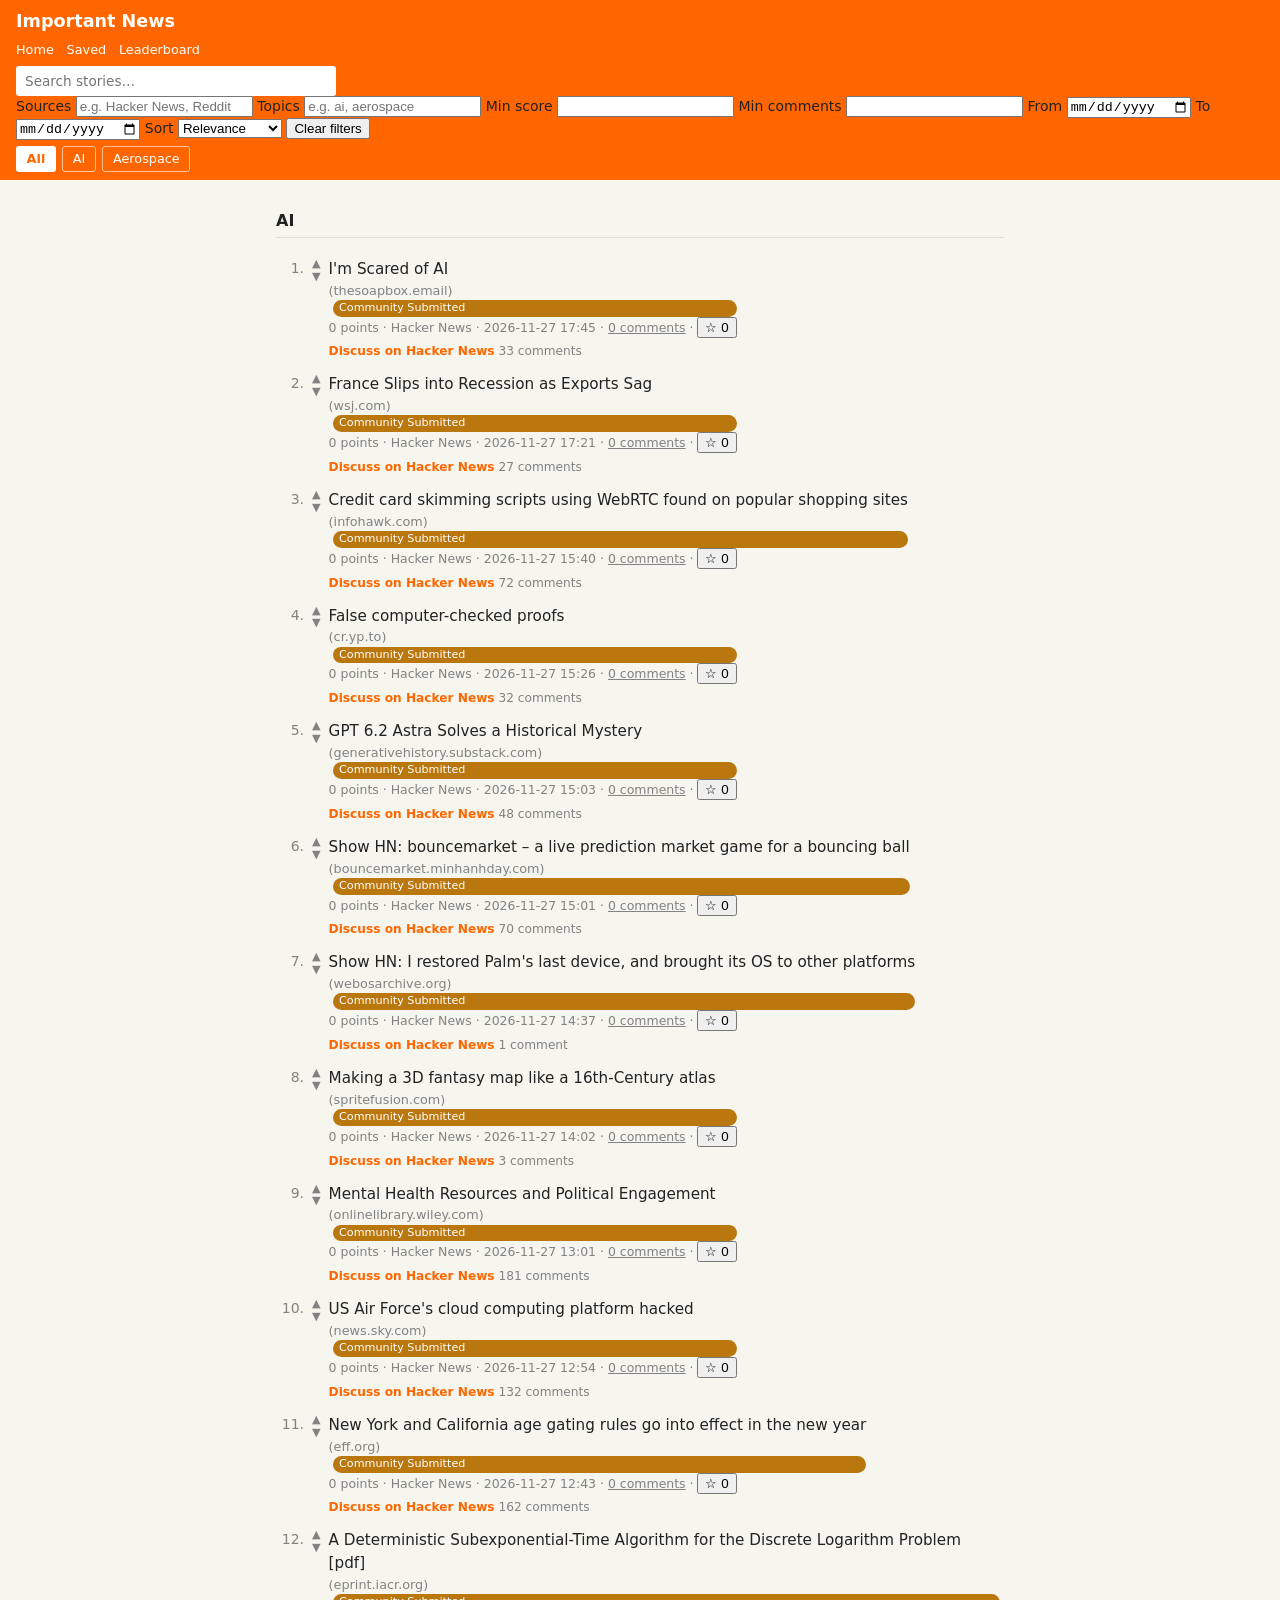
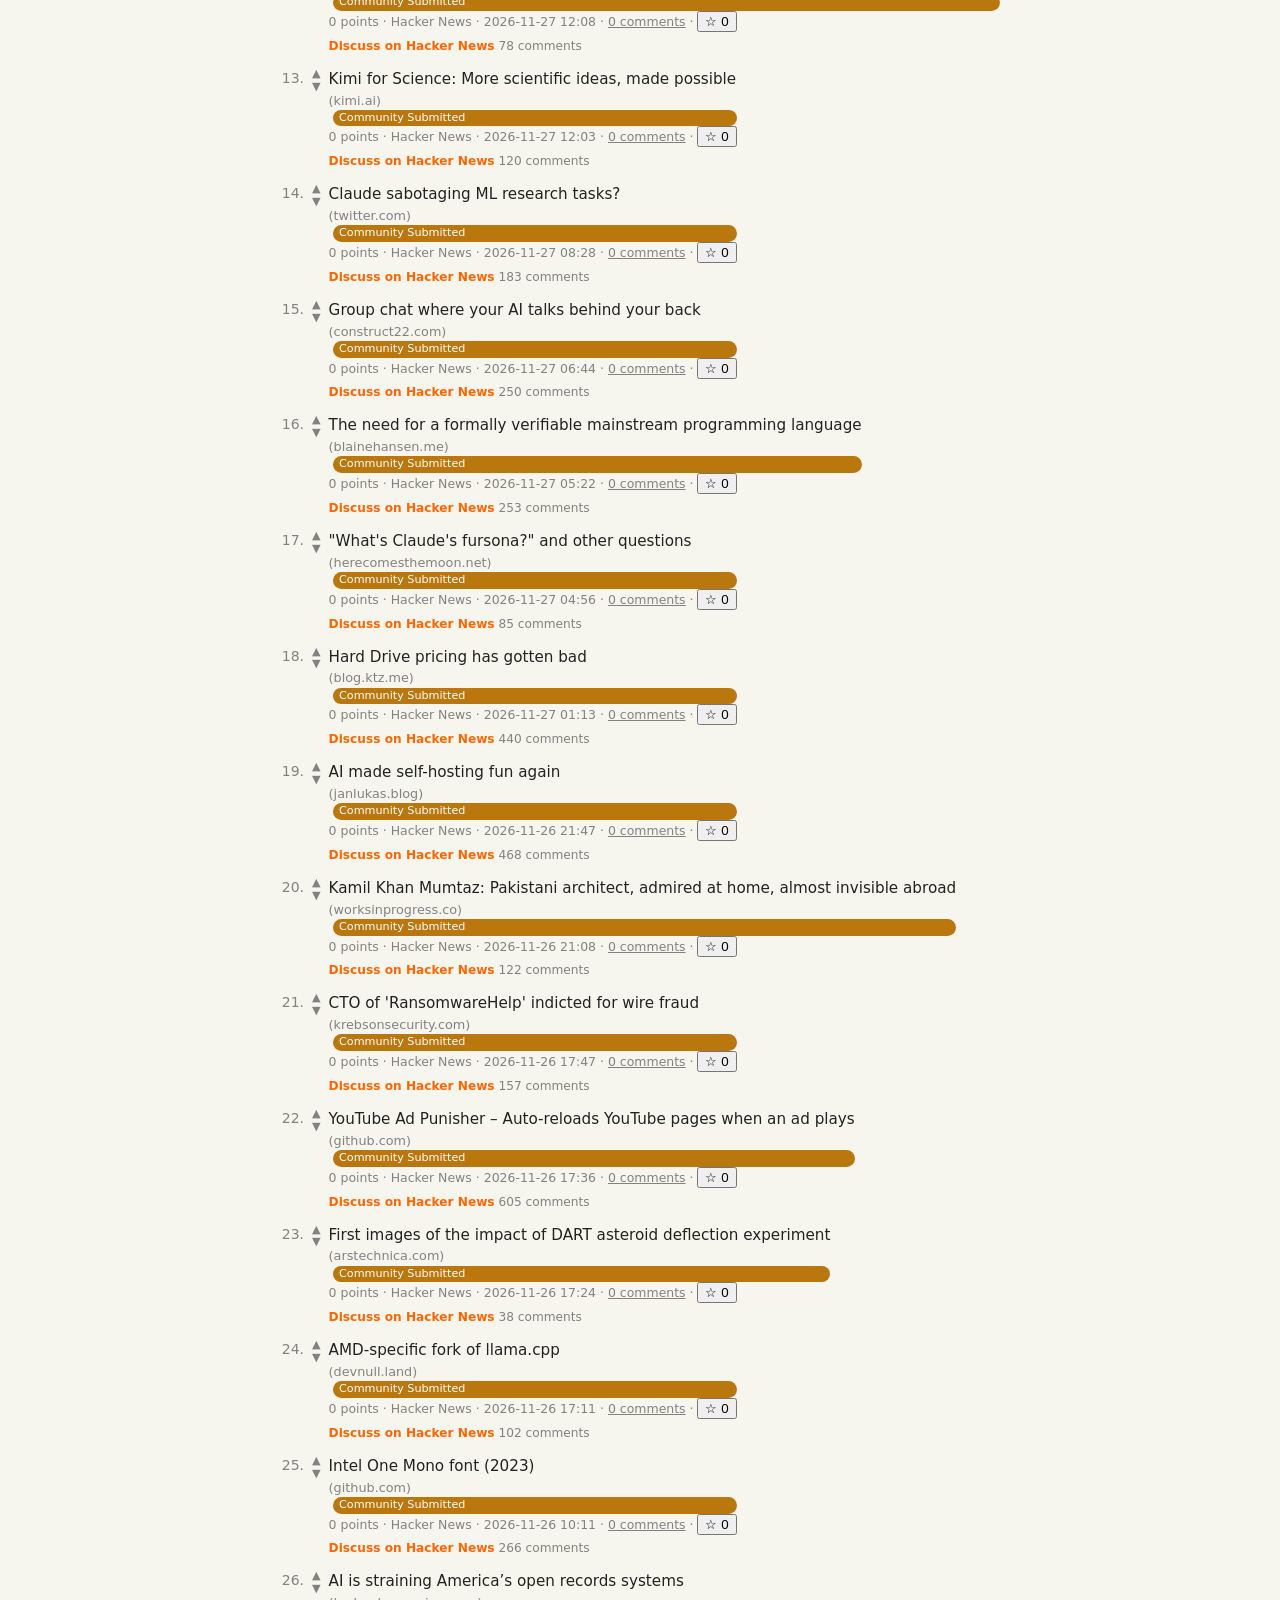
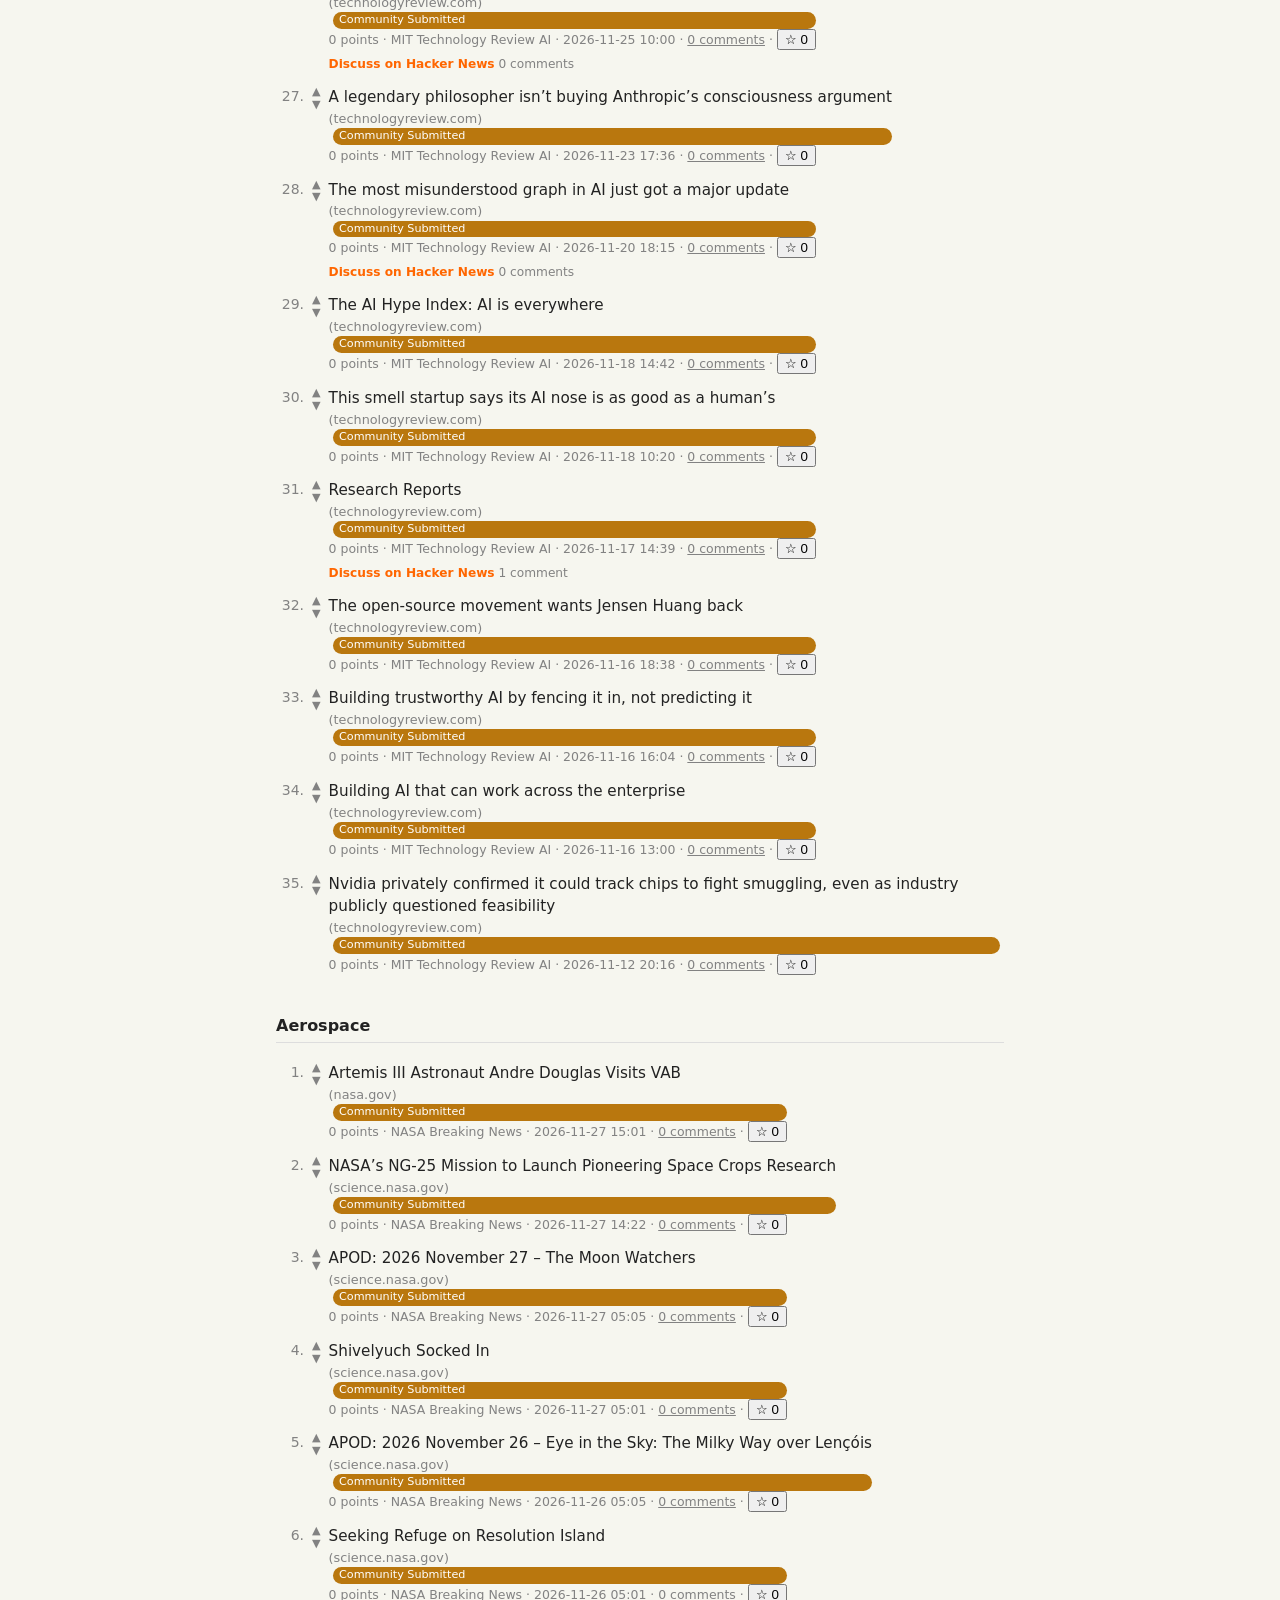
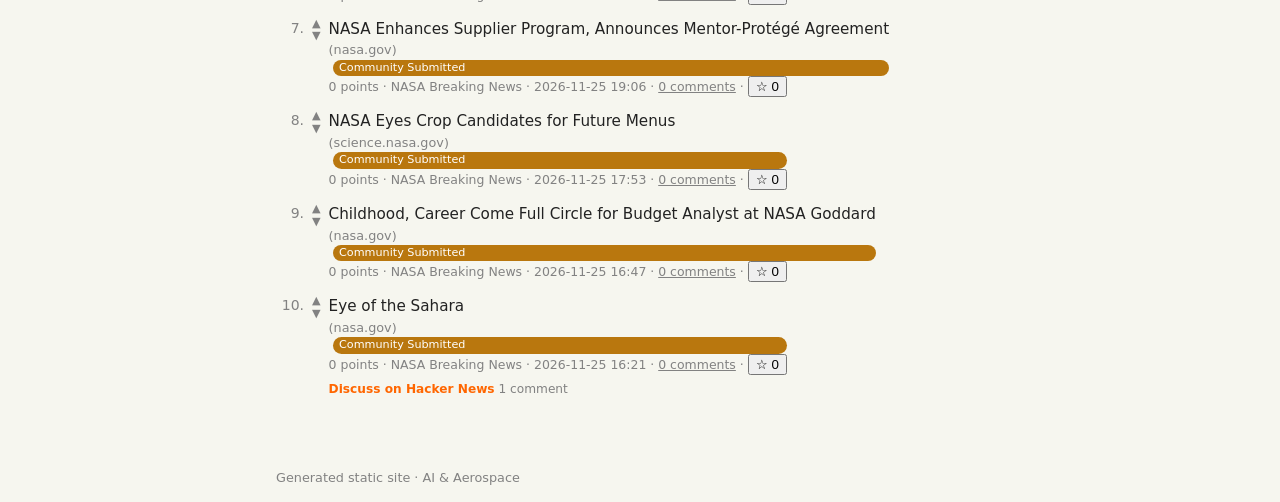
==== commit 593c7605: "chore: refresh feed [skip ci]" ====
--- a/docs/index.html
+++ b/docs/index.html
@@ -58,68 +58,233 @@
   <section class="topic" id="topic-ai" data-topic="ai">
     <h2>AI</h2>
     <ol class="stories">
+    <li class="story" data-story-id="1">
+      <span class="rank">1.</span>
+      <span class="votes">
+        <button type="button" class="vote up" aria-label="Upvote">&#9650;</button>
+        <button type="button" class="vote down" aria-label="Downvote">&#9660;</button>
+      </span>
+      <span class="story-main">
+        <a class="title" href="https://thesoapbox.email/archive/3">I&#x27;m Scared of AI</a> <span class="domain">(thesoapbox.email)</span> <span class="cred-badge cred-community">Community Submitted</span>
+        <span class="meta"><span class="points">0 points</span> &middot; Hacker News &middot; 2026-11-27 17:45 &middot; <button type="button" class="comments-toggle"><span class="comment-count">0 comments</span></button> &middot; <button type="button" class="bookmark-toggle" aria-label="Save for later" aria-pressed="false">&#9734; <span class="bookmark-count">0</span></button></span>
+        <div class="comments" hidden></div>
+        <ul class="discussions-external">
+          <li class="discussion"><a class="discussion-link" href="https://news.ycombinator.com/item" title="I&#x27;m Scared of AI">Discuss on Hacker News</a> <span class="discussion-count">33 comments</span></li>
+        </ul>
+      </span>
+    </li>
+    <li class="story" data-story-id="14">
+      <span class="rank">2.</span>
+      <span class="votes">
+        <button type="button" class="vote up" aria-label="Upvote">&#9650;</button>
+        <button type="button" class="vote down" aria-label="Downvote">&#9660;</button>
+      </span>
+      <span class="story-main">
+        <a class="title" href="https://www.wsj.com/world/europe/french-economy-slips-into-recession-as-exports-sag-47e934c5">France Slips into Recession as Exports Sag</a> <span class="domain">(wsj.com)</span> <span class="cred-badge cred-community">Community Submitted</span>
+        <span class="meta"><span class="points">0 points</span> &middot; Hacker News &middot; 2026-11-27 17:21 &middot; <button type="button" class="comments-toggle"><span class="comment-count">0 comments</span></button> &middot; <button type="button" class="bookmark-toggle" aria-label="Save for later" aria-pressed="false">&#9734; <span class="bookmark-count">0</span></button></span>
+        <div class="comments" hidden></div>
+        <ul class="discussions-external">
+          <li class="discussion"><a class="discussion-link" href="https://news.ycombinator.com/item" title="France Slips into Recession as Exports Sag">Discuss on Hacker News</a> <span class="discussion-count">27 comments</span></li>
+        </ul>
+      </span>
+    </li>
+    <li class="story" data-story-id="2">
+      <span class="rank">3.</span>
+      <span class="votes">
+        <button type="button" class="vote up" aria-label="Upvote">&#9650;</button>
+        <button type="button" class="vote down" aria-label="Downvote">&#9660;</button>
+      </span>
+      <span class="story-main">
+        <a class="title" href="https://www.infohawk.com/news/2026-11-27-black-friday-webrtc-skimmer">Credit card skimming scripts using WebRTC found on popular shopping sites</a> <span class="domain">(infohawk.com)</span> <span class="cred-badge cred-community">Community Submitted</span>
+        <span class="meta"><span class="points">0 points</span> &middot; Hacker News &middot; 2026-11-27 15:40 &middot; <button type="button" class="comments-toggle"><span class="comment-count">0 comments</span></button> &middot; <button type="button" class="bookmark-toggle" aria-label="Save for later" aria-pressed="false">&#9734; <span class="bookmark-count">0</span></button></span>
+        <div class="comments" hidden></div>
+        <ul class="discussions-external">
+          <li class="discussion"><a class="discussion-link" href="https://news.ycombinator.com/item" title="Credit card skimming scripts using WebRTC found on popular shopping sites">Discuss on Hacker News</a> <span class="discussion-count">72 comments</span></li>
+        </ul>
+      </span>
+    </li>
+    <li class="story" data-story-id="4">
+      <span class="rank">4.</span>
+      <span class="votes">
+        <button type="button" class="vote up" aria-label="Upvote">&#9650;</button>
+        <button type="button" class="vote down" aria-label="Downvote">&#9660;</button>
+      </span>
+      <span class="story-main">
+        <a class="title" href="https://cr.yp.to/proofs/falseccp.html">False computer-checked proofs</a> <span class="domain">(cr.yp.to)</span> <span class="cred-badge cred-community">Community Submitted</span>
+        <span class="meta"><span class="points">0 points</span> &middot; Hacker News &middot; 2026-11-27 15:26 &middot; <button type="button" class="comments-toggle"><span class="comment-count">0 comments</span></button> &middot; <button type="button" class="bookmark-toggle" aria-label="Save for later" aria-pressed="false">&#9734; <span class="bookmark-count">0</span></button></span>
+        <div class="comments" hidden></div>
+        <ul class="discussions-external">
+          <li class="discussion"><a class="discussion-link" href="https://news.ycombinator.com/item" title="False computer-checked proofs">Discuss on Hacker News</a> <span class="discussion-count">32 comments</span></li>
+        </ul>
+      </span>
+    </li>
+    <li class="story" data-story-id="15">
+      <span class="rank">5.</span>
+      <span class="votes">
+        <button type="button" class="vote up" aria-label="Upvote">&#9650;</button>
+        <button type="button" class="vote down" aria-label="Downvote">&#9660;</button>
+      </span>
+      <span class="story-main">
+        <a class="title" href="https://generativehistory.substack.com/p/gpt-62-astra-solves-a-historical">GPT 6.2 Astra Solves a Historical Mystery</a> <span class="domain">(generativehistory.substack.com)</span> <span class="cred-badge cred-community">Community Submitted</span>
+        <span class="meta"><span class="points">0 points</span> &middot; Hacker News &middot; 2026-11-27 15:03 &middot; <button type="button" class="comments-toggle"><span class="comment-count">0 comments</span></button> &middot; <button type="button" class="bookmark-toggle" aria-label="Save for later" aria-pressed="false">&#9734; <span class="bookmark-count">0</span></button></span>
+        <div class="comments" hidden></div>
+        <ul class="discussions-external">
+          <li class="discussion"><a class="discussion-link" href="https://news.ycombinator.com/item" title="GPT 6.2 Astra Solves a Historical Mystery">Discuss on Hacker News</a> <span class="discussion-count">48 comments</span></li>
+        </ul>
+      </span>
+    </li>
+    <li class="story" data-story-id="3">
+      <span class="rank">6.</span>
+      <span class="votes">
+        <button type="button" class="vote up" aria-label="Upvote">&#9650;</button>
+        <button type="button" class="vote down" aria-label="Downvote">&#9660;</button>
+      </span>
+      <span class="story-main">
+        <a class="title" href="https://bouncemarket.minhanhday.com/">Show HN: bouncemarket – a live prediction market game for a bouncing ball</a> <span class="domain">(bouncemarket.minhanhday.com)</span> <span class="cred-badge cred-community">Community Submitted</span>
+        <span class="meta"><span class="points">0 points</span> &middot; Hacker News &middot; 2026-11-27 15:01 &middot; <button type="button" class="comments-toggle"><span class="comment-count">0 comments</span></button> &middot; <button type="button" class="bookmark-toggle" aria-label="Save for later" aria-pressed="false">&#9734; <span class="bookmark-count">0</span></button></span>
+        <div class="comments" hidden></div>
+        <ul class="discussions-external">
+          <li class="discussion"><a class="discussion-link" href="https://news.ycombinator.com/item" title="Show HN: bouncemarket – a live prediction market game for a bouncing ball">Discuss on Hacker News</a> <span class="discussion-count">70 comments</span></li>
+        </ul>
+      </span>
+    </li>
+    <li class="story" data-story-id="13">
+      <span class="rank">7.</span>
+      <span class="votes">
+        <button type="button" class="vote up" aria-label="Upvote">&#9650;</button>
+        <button type="button" class="vote down" aria-label="Downvote">&#9660;</button>
+      </span>
+      <span class="story-main">
+        <a class="title" href="https://www.webosarchive.org/pivot/2026/11/27/the-story-so-far/">Show HN: I restored Palm&#x27;s last device, and brought its OS to other platforms</a> <span class="domain">(webosarchive.org)</span> <span class="cred-badge cred-community">Community Submitted</span>
+        <span class="meta"><span class="points">0 points</span> &middot; Hacker News &middot; 2026-11-27 14:37 &middot; <button type="button" class="comments-toggle"><span class="comment-count">0 comments</span></button> &middot; <button type="button" class="bookmark-toggle" aria-label="Save for later" aria-pressed="false">&#9734; <span class="bookmark-count">0</span></button></span>
+        <div class="comments" hidden></div>
+        <ul class="discussions-external">
+          <li class="discussion"><a class="discussion-link" href="https://news.ycombinator.com/item" title="Show HN: I restored Palm&#x27;s last device, and brought its OS to other platforms">Discuss on Hacker News</a> <span class="discussion-count">1 comment</span></li>
+        </ul>
+      </span>
+    </li>
     <li class="story" data-story-id="9">
-      <span class="rank">1.</span>
-      <span class="votes">
-        <button type="button" class="vote up" aria-label="Upvote">&#9650;</button>
-        <button type="button" class="vote down" aria-label="Downvote">&#9660;</button>
-      </span>
-      <span class="story-main">
-        <a class="title" href="https://open-web-advocacy.org/es/blog/commission-responds-declares-browser-competition-a-dma-priority/">European Commission Declares Browser Competition a Digital Markets Act Priority</a> <span class="domain">(open-web-advocacy.org)</span> <span class="cred-badge cred-community">Community Submitted</span>
-        <span class="meta"><span class="points">0 points</span> &middot; Hacker News &middot; 2026-11-27 08:11 &middot; <button type="button" class="comments-toggle"><span class="comment-count">0 comments</span></button> &middot; <button type="button" class="bookmark-toggle" aria-label="Save for later" aria-pressed="false">&#9734; <span class="bookmark-count">0</span></button></span>
-        <div class="comments" hidden></div>
-        <ul class="discussions-external">
-          <li class="discussion"><a class="discussion-link" href="https://news.ycombinator.com/item" title="European Commission Declares Browser Competition a Digital Markets Act Priority">Discuss on Hacker News</a> <span class="discussion-count">45 comments</span></li>
-        </ul>
-      </span>
-    </li>
-    <li class="story" data-story-id="23">
-      <span class="rank">2.</span>
-      <span class="votes">
-        <button type="button" class="vote up" aria-label="Upvote">&#9650;</button>
-        <button type="button" class="vote down" aria-label="Downvote">&#9660;</button>
-      </span>
-      <span class="story-main">
-        <a class="title" href="https://www.theregister.com/software/2026/11/26/indie-web-browser-ladybird-enters-alpha-testing/5311914">Indie web browser Ladybird enters alpha testing</a> <span class="domain">(theregister.com)</span> <span class="cred-badge cred-community">Community Submitted</span>
-        <span class="meta"><span class="points">0 points</span> &middot; Hacker News &middot; 2026-11-27 07:58 &middot; <button type="button" class="comments-toggle"><span class="comment-count">0 comments</span></button> &middot; <button type="button" class="bookmark-toggle" aria-label="Save for later" aria-pressed="false">&#9734; <span class="bookmark-count">0</span></button></span>
-        <div class="comments" hidden></div>
-        <ul class="discussions-external">
-          <li class="discussion"><a class="discussion-link" href="https://news.ycombinator.com/item" title="Indie web browser Ladybird enters alpha testing">Discuss on Hacker News</a> <span class="discussion-count">1 comment</span></li>
-        </ul>
-      </span>
-    </li>
-    <li class="story" data-story-id="1">
-      <span class="rank">3.</span>
-      <span class="votes">
-        <button type="button" class="vote up" aria-label="Upvote">&#9650;</button>
-        <button type="button" class="vote down" aria-label="Downvote">&#9660;</button>
-      </span>
-      <span class="story-main">
-        <a class="title" href="https://construct22.com/">The group chat where your AI talks behind your back</a> <span class="domain">(construct22.com)</span> <span class="cred-badge cred-community">Community Submitted</span>
+      <span class="rank">8.</span>
+      <span class="votes">
+        <button type="button" class="vote up" aria-label="Upvote">&#9650;</button>
+        <button type="button" class="vote down" aria-label="Downvote">&#9660;</button>
+      </span>
+      <span class="story-main">
+        <a class="title" href="https://www.spritefusion.com/blog/making-a-fantasy-map-like-a-16th-century-atlas">Making a 3D fantasy map like a 16th-Century atlas</a> <span class="domain">(spritefusion.com)</span> <span class="cred-badge cred-community">Community Submitted</span>
+        <span class="meta"><span class="points">0 points</span> &middot; Hacker News &middot; 2026-11-27 14:02 &middot; <button type="button" class="comments-toggle"><span class="comment-count">0 comments</span></button> &middot; <button type="button" class="bookmark-toggle" aria-label="Save for later" aria-pressed="false">&#9734; <span class="bookmark-count">0</span></button></span>
+        <div class="comments" hidden></div>
+        <ul class="discussions-external">
+          <li class="discussion"><a class="discussion-link" href="https://news.ycombinator.com/item" title="Making a 3D fantasy map like a 16th-Century atlas">Discuss on Hacker News</a> <span class="discussion-count">3 comments</span></li>
+        </ul>
+      </span>
+    </li>
+    <li class="story" data-story-id="19">
+      <span class="rank">9.</span>
+      <span class="votes">
+        <button type="button" class="vote up" aria-label="Upvote">&#9650;</button>
+        <button type="button" class="vote down" aria-label="Downvote">&#9660;</button>
+      </span>
+      <span class="story-main">
+        <a class="title" href="https://onlinelibrary.wiley.com/doi/abs/10.1111/ssqu.70219">Mental Health Resources and Political Engagement</a> <span class="domain">(onlinelibrary.wiley.com)</span> <span class="cred-badge cred-community">Community Submitted</span>
+        <span class="meta"><span class="points">0 points</span> &middot; Hacker News &middot; 2026-11-27 13:01 &middot; <button type="button" class="comments-toggle"><span class="comment-count">0 comments</span></button> &middot; <button type="button" class="bookmark-toggle" aria-label="Save for later" aria-pressed="false">&#9734; <span class="bookmark-count">0</span></button></span>
+        <div class="comments" hidden></div>
+        <ul class="discussions-external">
+          <li class="discussion"><a class="discussion-link" href="https://news.ycombinator.com/item" title="Mental Health Resources and Political Engagement">Discuss on Hacker News</a> <span class="discussion-count">181 comments</span></li>
+        </ul>
+      </span>
+    </li>
+    <li class="story" data-story-id="11">
+      <span class="rank">10.</span>
+      <span class="votes">
+        <button type="button" class="vote up" aria-label="Upvote">&#9650;</button>
+        <button type="button" class="vote down" aria-label="Downvote">&#9660;</button>
+      </span>
+      <span class="story-main">
+        <a class="title" href="https://news.sky.com/story/us-air-forces-cloud-computing-platform-hacked-13617163">US Air Force&#x27;s cloud computing platform hacked</a> <span class="domain">(news.sky.com)</span> <span class="cred-badge cred-community">Community Submitted</span>
+        <span class="meta"><span class="points">0 points</span> &middot; Hacker News &middot; 2026-11-27 12:54 &middot; <button type="button" class="comments-toggle"><span class="comment-count">0 comments</span></button> &middot; <button type="button" class="bookmark-toggle" aria-label="Save for later" aria-pressed="false">&#9734; <span class="bookmark-count">0</span></button></span>
+        <div class="comments" hidden></div>
+        <ul class="discussions-external">
+          <li class="discussion"><a class="discussion-link" href="https://news.ycombinator.com/item" title="US Air Force&#x27;s cloud computing platform hacked">Discuss on Hacker News</a> <span class="discussion-count">132 comments</span></li>
+        </ul>
+      </span>
+    </li>
+    <li class="story" data-story-id="17">
+      <span class="rank">11.</span>
+      <span class="votes">
+        <button type="button" class="vote up" aria-label="Upvote">&#9650;</button>
+        <button type="button" class="vote down" aria-label="Downvote">&#9660;</button>
+      </span>
+      <span class="story-main">
+        <a class="title" href="https://www.eff.org/deeplinks/2026/11/new-york-and-california-age-gating-rules-go-effect-new-year">New York and California age gating rules go into effect in the new year</a> <span class="domain">(eff.org)</span> <span class="cred-badge cred-community">Community Submitted</span>
+        <span class="meta"><span class="points">0 points</span> &middot; Hacker News &middot; 2026-11-27 12:43 &middot; <button type="button" class="comments-toggle"><span class="comment-count">0 comments</span></button> &middot; <button type="button" class="bookmark-toggle" aria-label="Save for later" aria-pressed="false">&#9734; <span class="bookmark-count">0</span></button></span>
+        <div class="comments" hidden></div>
+        <ul class="discussions-external">
+          <li class="discussion"><a class="discussion-link" href="https://news.ycombinator.com/item" title="New York and California age gating rules go into effect in the new year">Discuss on Hacker News</a> <span class="discussion-count">162 comments</span></li>
+        </ul>
+      </span>
+    </li>
+    <li class="story" data-story-id="8">
+      <span class="rank">12.</span>
+      <span class="votes">
+        <button type="button" class="vote up" aria-label="Upvote">&#9650;</button>
+        <button type="button" class="vote down" aria-label="Downvote">&#9660;</button>
+      </span>
+      <span class="story-main">
+        <a class="title" href="https://eprint.iacr.org/2026/3020.pdf">A Deterministic Subexponential-Time Algorithm for the Discrete Logarithm Problem [pdf]</a> <span class="domain">(eprint.iacr.org)</span> <span class="cred-badge cred-community">Community Submitted</span>
+        <span class="meta"><span class="points">0 points</span> &middot; Hacker News &middot; 2026-11-27 12:08 &middot; <button type="button" class="comments-toggle"><span class="comment-count">0 comments</span></button> &middot; <button type="button" class="bookmark-toggle" aria-label="Save for later" aria-pressed="false">&#9734; <span class="bookmark-count">0</span></button></span>
+        <div class="comments" hidden></div>
+        <ul class="discussions-external">
+          <li class="discussion"><a class="discussion-link" href="https://news.ycombinator.com/item" title="A Deterministic Subexponential-Time Algorithm for the Discrete Logarithm Problem [pdf]">Discuss on Hacker News</a> <span class="discussion-count">78 comments</span></li>
+        </ul>
+      </span>
+    </li>
+    <li class="story" data-story-id="10">
+      <span class="rank">13.</span>
+      <span class="votes">
+        <button type="button" class="vote up" aria-label="Upvote">&#9650;</button>
+        <button type="button" class="vote down" aria-label="Downvote">&#9660;</button>
+      </span>
+      <span class="story-main">
+        <a class="title" href="https://www.kimi.ai/news/kimi-for-science-program">Kimi for Science: More scientific ideas, made possible</a> <span class="domain">(kimi.ai)</span> <span class="cred-badge cred-community">Community Submitted</span>
+        <span class="meta"><span class="points">0 points</span> &middot; Hacker News &middot; 2026-11-27 12:03 &middot; <button type="button" class="comments-toggle"><span class="comment-count">0 comments</span></button> &middot; <button type="button" class="bookmark-toggle" aria-label="Save for later" aria-pressed="false">&#9734; <span class="bookmark-count">0</span></button></span>
+        <div class="comments" hidden></div>
+        <ul class="discussions-external">
+          <li class="discussion"><a class="discussion-link" href="https://news.ycombinator.com/item" title="Kimi for Science: More scientific ideas, made possible">Discuss on Hacker News</a> <span class="discussion-count">120 comments</span></li>
+        </ul>
+      </span>
+    </li>
+    <li class="story" data-story-id="16">
+      <span class="rank">14.</span>
+      <span class="votes">
+        <button type="button" class="vote up" aria-label="Upvote">&#9650;</button>
+        <button type="button" class="vote down" aria-label="Downvote">&#9660;</button>
+      </span>
+      <span class="story-main">
+        <a class="title" href="https://twitter.com/RealAstropulse/status/2126119408997466389">Claude sabotaging ML research tasks?</a> <span class="domain">(twitter.com)</span> <span class="cred-badge cred-community">Community Submitted</span>
+        <span class="meta"><span class="points">0 points</span> &middot; Hacker News &middot; 2026-11-27 08:28 &middot; <button type="button" class="comments-toggle"><span class="comment-count">0 comments</span></button> &middot; <button type="button" class="bookmark-toggle" aria-label="Save for later" aria-pressed="false">&#9734; <span class="bookmark-count">0</span></button></span>
+        <div class="comments" hidden></div>
+        <ul class="discussions-external">
+          <li class="discussion"><a class="discussion-link" href="https://news.ycombinator.com/item" title="Claude sabotaging ML research tasks?">Discuss on Hacker News</a> <span class="discussion-count">183 comments</span></li>
+        </ul>
+      </span>
+    </li>
+    <li class="story" data-story-id="6">
+      <span class="rank">15.</span>
+      <span class="votes">
+        <button type="button" class="vote up" aria-label="Upvote">&#9650;</button>
+        <button type="button" class="vote down" aria-label="Downvote">&#9660;</button>
+      </span>
+      <span class="story-main">
+        <a class="title" href="https://construct22.com/">Group chat where your AI talks behind your back</a> <span class="domain">(construct22.com)</span> <span class="cred-badge cred-community">Community Submitted</span>
         <span class="meta"><span class="points">0 points</span> &middot; Hacker News &middot; 2026-11-27 06:44 &middot; <button type="button" class="comments-toggle"><span class="comment-count">0 comments</span></button> &middot; <button type="button" class="bookmark-toggle" aria-label="Save for later" aria-pressed="false">&#9734; <span class="bookmark-count">0</span></button></span>
         <div class="comments" hidden></div>
         <ul class="discussions-external">
-          <li class="discussion"><a class="discussion-link" href="https://news.ycombinator.com/item" title="The group chat where your AI talks behind your back">Discuss on Hacker News</a> <span class="discussion-count">156 comments</span></li>
-        </ul>
-      </span>
-    </li>
-    <li class="story" data-story-id="11">
-      <span class="rank">4.</span>
-      <span class="votes">
-        <button type="button" class="vote up" aria-label="Upvote">&#9650;</button>
-        <button type="button" class="vote down" aria-label="Downvote">&#9660;</button>
-      </span>
-      <span class="story-main">
-        <a class="title" href="https://www.buynothingday.co.uk/">Buy Nothing Day – Friday November 27th 2026</a> <span class="domain">(buynothingday.co.uk)</span> <span class="cred-badge cred-community">Community Submitted</span>
-        <span class="meta"><span class="points">0 points</span> &middot; Hacker News &middot; 2026-11-27 05:52 &middot; <button type="button" class="comments-toggle"><span class="comment-count">0 comments</span></button> &middot; <button type="button" class="bookmark-toggle" aria-label="Save for later" aria-pressed="false">&#9734; <span class="bookmark-count">0</span></button></span>
-        <div class="comments" hidden></div>
-        <ul class="discussions-external">
-          <li class="discussion"><a class="discussion-link" href="https://news.ycombinator.com/item" title="Buy Nothing Day – Friday November 27th 2026">Discuss on Hacker News</a> <span class="discussion-count">29 comments</span></li>
+          <li class="discussion"><a class="discussion-link" href="https://news.ycombinator.com/item" title="Group chat where your AI talks behind your back">Discuss on Hacker News</a> <span class="discussion-count">250 comments</span></li>
         </ul>
       </span>
     </li>
     <li class="story" data-story-id="12">
-      <span class="rank">5.</span>
+      <span class="rank">16.</span>
       <span class="votes">
         <button type="button" class="vote up" aria-label="Upvote">&#9650;</button>
         <button type="button" class="vote down" aria-label="Downvote">&#9660;</button>
@@ -129,27 +294,27 @@
         <span class="meta"><span class="points">0 points</span> &middot; Hacker News &middot; 2026-11-27 05:22 &middot; <button type="button" class="comments-toggle"><span class="comment-count">0 comments</span></button> &middot; <button type="button" class="bookmark-toggle" aria-label="Save for later" aria-pressed="false">&#9734; <span class="bookmark-count">0</span></button></span>
         <div class="comments" hidden></div>
         <ul class="discussions-external">
-          <li class="discussion"><a class="discussion-link" href="https://news.ycombinator.com/item" title="The need for a formally verifiable mainstream programming language">Discuss on Hacker News</a> <span class="discussion-count">162 comments</span></li>
-        </ul>
-      </span>
-    </li>
-    <li class="story" data-story-id="16">
-      <span class="rank">6.</span>
-      <span class="votes">
-        <button type="button" class="vote up" aria-label="Upvote">&#9650;</button>
-        <button type="button" class="vote down" aria-label="Downvote">&#9660;</button>
-      </span>
-      <span class="story-main">
-        <a class="title" href="https://daily.jstor.org/the-cutthroat-business-of-shipwrecks/">The Cutthroat Business of Shipwrecks</a> <span class="domain">(daily.jstor.org)</span> <span class="cred-badge cred-community">Community Submitted</span>
-        <span class="meta"><span class="points">0 points</span> &middot; Hacker News &middot; 2026-11-27 01:21 &middot; <button type="button" class="comments-toggle"><span class="comment-count">0 comments</span></button> &middot; <button type="button" class="bookmark-toggle" aria-label="Save for later" aria-pressed="false">&#9734; <span class="bookmark-count">0</span></button></span>
-        <div class="comments" hidden></div>
-        <ul class="discussions-external">
-          <li class="discussion"><a class="discussion-link" href="https://news.ycombinator.com/item" title="The Cutthroat Business of Shipwrecks">Discuss on Hacker News</a> <span class="discussion-count">10 comments</span></li>
-        </ul>
-      </span>
-    </li>
-    <li class="story" data-story-id="6">
-      <span class="rank">7.</span>
+          <li class="discussion"><a class="discussion-link" href="https://news.ycombinator.com/item" title="The need for a formally verifiable mainstream programming language">Discuss on Hacker News</a> <span class="discussion-count">253 comments</span></li>
+        </ul>
+      </span>
+    </li>
+    <li class="story" data-story-id="18">
+      <span class="rank">17.</span>
+      <span class="votes">
+        <button type="button" class="vote up" aria-label="Upvote">&#9650;</button>
+        <button type="button" class="vote down" aria-label="Downvote">&#9660;</button>
+      </span>
+      <span class="story-main">
+        <a class="title" href="https://herecomesthemoon.net/2026/11/whats-claudes-fursona/">&quot;What&#x27;s Claude&#x27;s fursona?&quot; and other questions</a> <span class="domain">(herecomesthemoon.net)</span> <span class="cred-badge cred-community">Community Submitted</span>
+        <span class="meta"><span class="points">0 points</span> &middot; Hacker News &middot; 2026-11-27 04:56 &middot; <button type="button" class="comments-toggle"><span class="comment-count">0 comments</span></button> &middot; <button type="button" class="bookmark-toggle" aria-label="Save for later" aria-pressed="false">&#9734; <span class="bookmark-count">0</span></button></span>
+        <div class="comments" hidden></div>
+        <ul class="discussions-external">
+          <li class="discussion"><a class="discussion-link" href="https://news.ycombinator.com/item" title="&quot;What&#x27;s Claude&#x27;s fursona?&quot; and other questions">Discuss on Hacker News</a> <span class="discussion-count">85 comments</span></li>
+        </ul>
+      </span>
+    </li>
+    <li class="story" data-story-id="24">
+      <span class="rank">18.</span>
       <span class="votes">
         <button type="button" class="vote up" aria-label="Upvote">&#9650;</button>
         <button type="button" class="vote down" aria-label="Downvote">&#9660;</button>
@@ -159,27 +324,12 @@
         <span class="meta"><span class="points">0 points</span> &middot; Hacker News &middot; 2026-11-27 01:13 &middot; <button type="button" class="comments-toggle"><span class="comment-count">0 comments</span></button> &middot; <button type="button" class="bookmark-toggle" aria-label="Save for later" aria-pressed="false">&#9734; <span class="bookmark-count">0</span></button></span>
         <div class="comments" hidden></div>
         <ul class="discussions-external">
-          <li class="discussion"><a class="discussion-link" href="https://news.ycombinator.com/item" title="Hard Drive pricing has gotten bad">Discuss on Hacker News</a> <span class="discussion-count">312 comments</span></li>
-        </ul>
-      </span>
-    </li>
-    <li class="story" data-story-id="17">
-      <span class="rank">8.</span>
-      <span class="votes">
-        <button type="button" class="vote up" aria-label="Upvote">&#9650;</button>
-        <button type="button" class="vote down" aria-label="Downvote">&#9660;</button>
-      </span>
-      <span class="story-main">
-        <a class="title" href="https://kendell.dev/blog/arkwrapper/">Novita, StreamLake, etc. are ByteDance Ark wrappers</a> <span class="domain">(kendell.dev)</span> <span class="cred-badge cred-community">Community Submitted</span>
-        <span class="meta"><span class="points">0 points</span> &middot; Hacker News &middot; 2026-11-26 21:59 &middot; <button type="button" class="comments-toggle"><span class="comment-count">0 comments</span></button> &middot; <button type="button" class="bookmark-toggle" aria-label="Save for later" aria-pressed="false">&#9734; <span class="bookmark-count">0</span></button></span>
-        <div class="comments" hidden></div>
-        <ul class="discussions-external">
-          <li class="discussion"><a class="discussion-link" href="https://news.ycombinator.com/item" title="Novita, StreamLake, etc. are ByteDance Ark wrappers">Discuss on Hacker News</a> <span class="discussion-count">19 comments</span></li>
-        </ul>
-      </span>
-    </li>
-    <li class="story" data-story-id="2">
-      <span class="rank">9.</span>
+          <li class="discussion"><a class="discussion-link" href="https://news.ycombinator.com/item" title="Hard Drive pricing has gotten bad">Discuss on Hacker News</a> <span class="discussion-count">440 comments</span></li>
+        </ul>
+      </span>
+    </li>
+    <li class="story" data-story-id="7">
+      <span class="rank">19.</span>
       <span class="votes">
         <button type="button" class="vote up" aria-label="Upvote">&#9650;</button>
         <button type="button" class="vote down" aria-label="Downvote">&#9660;</button>
@@ -189,12 +339,12 @@
         <span class="meta"><span class="points">0 points</span> &middot; Hacker News &middot; 2026-11-26 21:47 &middot; <button type="button" class="comments-toggle"><span class="comment-count">0 comments</span></button> &middot; <button type="button" class="bookmark-toggle" aria-label="Save for later" aria-pressed="false">&#9734; <span class="bookmark-count">0</span></button></span>
         <div class="comments" hidden></div>
         <ul class="discussions-external">
-          <li class="discussion"><a class="discussion-link" href="https://news.ycombinator.com/item" title="AI made self-hosting fun again">Discuss on Hacker News</a> <span class="discussion-count">393 comments</span></li>
-        </ul>
-      </span>
-    </li>
-    <li class="story" data-story-id="3">
-      <span class="rank">10.</span>
+          <li class="discussion"><a class="discussion-link" href="https://news.ycombinator.com/item" title="AI made self-hosting fun again">Discuss on Hacker News</a> <span class="discussion-count">468 comments</span></li>
+        </ul>
+      </span>
+    </li>
+    <li class="story" data-story-id="20">
+      <span class="rank">20.</span>
       <span class="votes">
         <button type="button" class="vote up" aria-label="Upvote">&#9650;</button>
         <button type="button" class="vote down" aria-label="Downvote">&#9660;</button>
@@ -204,72 +354,12 @@
         <span class="meta"><span class="points">0 points</span> &middot; Hacker News &middot; 2026-11-26 21:08 &middot; <button type="button" class="comments-toggle"><span class="comment-count">0 comments</span></button> &middot; <button type="button" class="bookmark-toggle" aria-label="Save for later" aria-pressed="false">&#9734; <span class="bookmark-count">0</span></button></span>
         <div class="comments" hidden></div>
         <ul class="discussions-external">
-          <li class="discussion"><a class="discussion-link" href="https://news.ycombinator.com/item" title="Kamil Khan Mumtaz: Pakistani architect, admired at home, almost invisible abroad">Discuss on Hacker News</a> <span class="discussion-count">98 comments</span></li>
-        </ul>
-      </span>
-    </li>
-    <li class="story" data-story-id="8">
-      <span class="rank">11.</span>
-      <span class="votes">
-        <button type="button" class="vote up" aria-label="Upvote">&#9650;</button>
-        <button type="button" class="vote down" aria-label="Downvote">&#9660;</button>
-      </span>
-      <span class="story-main">
-        <a class="title" href="https://lia.mg/posts/measuring-company-culture-with-slack-emoji/">Company Culture = Slack Emoji ÷ √Headcount</a> <span class="domain">(lia.mg)</span> <span class="cred-badge cred-community">Community Submitted</span>
-        <span class="meta"><span class="points">0 points</span> &middot; Hacker News &middot; 2026-11-26 20:49 &middot; <button type="button" class="comments-toggle"><span class="comment-count">0 comments</span></button> &middot; <button type="button" class="bookmark-toggle" aria-label="Save for later" aria-pressed="false">&#9734; <span class="bookmark-count">0</span></button></span>
-        <div class="comments" hidden></div>
-        <ul class="discussions-external">
-          <li class="discussion"><a class="discussion-link" href="https://news.ycombinator.com/item" title="Company Culture = Slack Emoji ÷ √Headcount">Discuss on Hacker News</a> <span class="discussion-count">190 comments</span></li>
-        </ul>
-      </span>
-    </li>
-    <li class="story" data-story-id="15">
-      <span class="rank">12.</span>
-      <span class="votes">
-        <button type="button" class="vote up" aria-label="Upvote">&#9650;</button>
-        <button type="button" class="vote down" aria-label="Downvote">&#9660;</button>
-      </span>
-      <span class="story-main">
-        <a class="title" href="https://github.com/eisenzopf/rvoip">Rvoip: VoIP stack in Rust</a> <span class="domain">(github.com)</span> <span class="cred-badge cred-community">Community Submitted</span>
-        <span class="meta"><span class="points">0 points</span> &middot; Hacker News &middot; 2026-11-26 19:18 &middot; <button type="button" class="comments-toggle"><span class="comment-count">0 comments</span></button> &middot; <button type="button" class="bookmark-toggle" aria-label="Save for later" aria-pressed="false">&#9734; <span class="bookmark-count">0</span></button></span>
-        <div class="comments" hidden></div>
-        <ul class="discussions-external">
-          <li class="discussion"><a class="discussion-link" href="https://news.ycombinator.com/item" title="Rvoip: VoIP stack in Rust">Discuss on Hacker News</a> <span class="discussion-count">31 comments</span></li>
-        </ul>
-      </span>
-    </li>
-    <li class="story" data-story-id="14">
-      <span class="rank">13.</span>
-      <span class="votes">
-        <button type="button" class="vote up" aria-label="Upvote">&#9650;</button>
-        <button type="button" class="vote down" aria-label="Downvote">&#9660;</button>
-      </span>
-      <span class="story-main">
-        <a class="title" href="https://chrhenning.com/blog/2026/introduction-to-uncertainty/">An introduction to uncertainty in machine learning</a> <span class="domain">(chrhenning.com)</span> <span class="cred-badge cred-community">Community Submitted</span>
-        <span class="meta"><span class="points">0 points</span> &middot; Hacker News &middot; 2026-11-26 19:04 &middot; <button type="button" class="comments-toggle"><span class="comment-count">0 comments</span></button> &middot; <button type="button" class="bookmark-toggle" aria-label="Save for later" aria-pressed="false">&#9734; <span class="bookmark-count">0</span></button></span>
-        <div class="comments" hidden></div>
-        <ul class="discussions-external">
-          <li class="discussion"><a class="discussion-link" href="https://news.ycombinator.com/item" title="An introduction to uncertainty in machine learning">Discuss on Hacker News</a> <span class="discussion-count">5 comments</span></li>
-        </ul>
-      </span>
-    </li>
-    <li class="story" data-story-id="20">
-      <span class="rank">14.</span>
-      <span class="votes">
-        <button type="button" class="vote up" aria-label="Upvote">&#9650;</button>
-        <button type="button" class="vote down" aria-label="Downvote">&#9660;</button>
-      </span>
-      <span class="story-main">
-        <a class="title" href="https://bui.preetham.top/charts/">Largest 2D Chart library in the world using BUI: BlenderUI</a> <span class="domain">(bui.preetham.top)</span> <span class="cred-badge cred-community">Community Submitted</span>
-        <span class="meta"><span class="points">0 points</span> &middot; Hacker News &middot; 2026-11-26 18:37 &middot; <button type="button" class="comments-toggle"><span class="comment-count">0 comments</span></button> &middot; <button type="button" class="bookmark-toggle" aria-label="Save for later" aria-pressed="false">&#9734; <span class="bookmark-count">0</span></button></span>
-        <div class="comments" hidden></div>
-        <ul class="discussions-external">
-          <li class="discussion"><a class="discussion-link" href="https://news.ycombinator.com/item" title="Largest 2D Chart library in the world using BUI: BlenderUI">Discuss on Hacker News</a> <span class="discussion-count">34 comments</span></li>
-        </ul>
-      </span>
-    </li>
-    <li class="story" data-story-id="7">
-      <span class="rank">15.</span>
+          <li class="discussion"><a class="discussion-link" href="https://news.ycombinator.com/item" title="Kamil Khan Mumtaz: Pakistani architect, admired at home, almost invisible abroad">Discuss on Hacker News</a> <span class="discussion-count">122 comments</span></li>
+        </ul>
+      </span>
+    </li>
+    <li class="story" data-story-id="23">
+      <span class="rank">21.</span>
       <span class="votes">
         <button type="button" class="vote up" aria-label="Upvote">&#9650;</button>
         <button type="button" class="vote down" aria-label="Downvote">&#9660;</button>
@@ -279,12 +369,12 @@
         <span class="meta"><span class="points">0 points</span> &middot; Hacker News &middot; 2026-11-26 17:47 &middot; <button type="button" class="comments-toggle"><span class="comment-count">0 comments</span></button> &middot; <button type="button" class="bookmark-toggle" aria-label="Save for later" aria-pressed="false">&#9734; <span class="bookmark-count">0</span></button></span>
         <div class="comments" hidden></div>
         <ul class="discussions-external">
-          <li class="discussion"><a class="discussion-link" href="https://news.ycombinator.com/item" title="CTO of &#x27;RansomwareHelp&#x27; indicted for wire fraud">Discuss on Hacker News</a> <span class="discussion-count">139 comments</span></li>
-        </ul>
-      </span>
-    </li>
-    <li class="story" data-story-id="4">
-      <span class="rank">16.</span>
+          <li class="discussion"><a class="discussion-link" href="https://news.ycombinator.com/item" title="CTO of &#x27;RansomwareHelp&#x27; indicted for wire fraud">Discuss on Hacker News</a> <span class="discussion-count">157 comments</span></li>
+        </ul>
+      </span>
+    </li>
+    <li class="story" data-story-id="21">
+      <span class="rank">22.</span>
       <span class="votes">
         <button type="button" class="vote up" aria-label="Upvote">&#9650;</button>
         <button type="button" class="vote down" aria-label="Downvote">&#9660;</button>
@@ -294,12 +384,27 @@
         <span class="meta"><span class="points">0 points</span> &middot; Hacker News &middot; 2026-11-26 17:36 &middot; <button type="button" class="comments-toggle"><span class="comment-count">0 comments</span></button> &middot; <button type="button" class="bookmark-toggle" aria-label="Save for later" aria-pressed="false">&#9734; <span class="bookmark-count">0</span></button></span>
         <div class="comments" hidden></div>
         <ul class="discussions-external">
-          <li class="discussion"><a class="discussion-link" href="https://news.ycombinator.com/item" title="YouTube Ad Punisher – Auto-reloads YouTube pages when an ad plays">Discuss on Hacker News</a> <span class="discussion-count">491 comments</span></li>
+          <li class="discussion"><a class="discussion-link" href="https://news.ycombinator.com/item" title="YouTube Ad Punisher – Auto-reloads YouTube pages when an ad plays">Discuss on Hacker News</a> <span class="discussion-count">605 comments</span></li>
         </ul>
       </span>
     </li>
     <li class="story" data-story-id="5">
-      <span class="rank">17.</span>
+      <span class="rank">23.</span>
+      <span class="votes">
+        <button type="button" class="vote up" aria-label="Upvote">&#9650;</button>
+        <button type="button" class="vote down" aria-label="Downvote">&#9660;</button>
+      </span>
+      <span class="story-main">
+        <a class="title" href="https://arstechnica.com/space/2026/11/europes-hera-mission-returns-to-the-chaotic-scene-of-a-cosmic-smashup/">First images of the impact of DART asteroid deflection experiment</a> <span class="domain">(arstechnica.com)</span> <span class="cred-badge cred-community">Community Submitted</span>
+        <span class="meta"><span class="points">0 points</span> &middot; Hacker News &middot; 2026-11-26 17:24 &middot; <button type="button" class="comments-toggle"><span class="comment-count">0 comments</span></button> &middot; <button type="button" class="bookmark-toggle" aria-label="Save for later" aria-pressed="false">&#9734; <span class="bookmark-count">0</span></button></span>
+        <div class="comments" hidden></div>
+        <ul class="discussions-external">
+          <li class="discussion"><a class="discussion-link" href="https://news.ycombinator.com/item" title="First images of the impact of DART asteroid deflection experiment">Discuss on Hacker News</a> <span class="discussion-count">38 comments</span></li>
+        </ul>
+      </span>
+    </li>
+    <li class="story" data-story-id="22">
+      <span class="rank">24.</span>
       <span class="votes">
         <button type="button" class="vote up" aria-label="Upvote">&#9650;</button>
         <button type="button" class="vote down" aria-label="Downvote">&#9660;</button>
@@ -309,27 +414,12 @@
         <span class="meta"><span class="points">0 points</span> &middot; Hacker News &middot; 2026-11-26 17:11 &middot; <button type="button" class="comments-toggle"><span class="comment-count">0 comments</span></button> &middot; <button type="button" class="bookmark-toggle" aria-label="Save for later" aria-pressed="false">&#9734; <span class="bookmark-count">0</span></button></span>
         <div class="comments" hidden></div>
         <ul class="discussions-external">
-          <li class="discussion"><a class="discussion-link" href="https://news.ycombinator.com/item" title="AMD-specific fork of llama.cpp">Discuss on Hacker News</a> <span class="discussion-count">90 comments</span></li>
-        </ul>
-      </span>
-    </li>
-    <li class="story" data-story-id="18">
-      <span class="rank">18.</span>
-      <span class="votes">
-        <button type="button" class="vote up" aria-label="Upvote">&#9650;</button>
-        <button type="button" class="vote down" aria-label="Downvote">&#9660;</button>
-      </span>
-      <span class="story-main">
-        <a class="title" href="http://themouseless.dev/vim/">Show HN: I wrote an entire Vim manual over 4 years</a> <span class="domain">(themouseless.dev)</span> <span class="cred-badge cred-community">Community Submitted</span>
-        <span class="meta"><span class="points">0 points</span> &middot; Hacker News &middot; 2026-11-26 14:44 &middot; <button type="button" class="comments-toggle"><span class="comment-count">0 comments</span></button> &middot; <button type="button" class="bookmark-toggle" aria-label="Save for later" aria-pressed="false">&#9734; <span class="bookmark-count">0</span></button></span>
-        <div class="comments" hidden></div>
-        <ul class="discussions-external">
-          <li class="discussion"><a class="discussion-link" href="https://news.ycombinator.com/item" title="Show HN: I wrote an entire Vim manual over 4 years">Discuss on Hacker News</a> <span class="discussion-count">63 comments</span></li>
-        </ul>
-      </span>
-    </li>
-    <li class="story" data-story-id="10">
-      <span class="rank">19.</span>
+          <li class="discussion"><a class="discussion-link" href="https://news.ycombinator.com/item" title="AMD-specific fork of llama.cpp">Discuss on Hacker News</a> <span class="discussion-count">102 comments</span></li>
+        </ul>
+      </span>
+    </li>
+    <li class="story" data-story-id="25">
+      <span class="rank">25.</span>
       <span class="votes">
         <button type="button" class="vote up" aria-label="Upvote">&#9650;</button>
         <button type="button" class="vote down" aria-label="Downvote">&#9660;</button>
@@ -339,72 +429,12 @@
         <span class="meta"><span class="points">0 points</span> &middot; Hacker News &middot; 2026-11-26 10:11 &middot; <button type="button" class="comments-toggle"><span class="comment-count">0 comments</span></button> &middot; <button type="button" class="bookmark-toggle" aria-label="Save for later" aria-pressed="false">&#9734; <span class="bookmark-count">0</span></button></span>
         <div class="comments" hidden></div>
         <ul class="discussions-external">
-          <li class="discussion"><a class="discussion-link" href="https://news.ycombinator.com/item" title="Intel One Mono font (2023)">Discuss on Hacker News</a> <span class="discussion-count">259 comments</span></li>
-        </ul>
-      </span>
-    </li>
-    <li class="story" data-story-id="13">
-      <span class="rank">20.</span>
-      <span class="votes">
-        <button type="button" class="vote up" aria-label="Upvote">&#9650;</button>
-        <button type="button" class="vote down" aria-label="Downvote">&#9660;</button>
-      </span>
-      <span class="story-main">
-        <a class="title" href="https://techstackups.com/articles/google-workspace-ai-agents-mcp/">Google Will Make AI Agents Use Its MCP Servers. The Gmail One Can&#x27;t Send Email</a> <span class="domain">(techstackups.com)</span> <span class="cred-badge cred-community">Community Submitted</span>
-        <span class="meta"><span class="points">0 points</span> &middot; Hacker News &middot; 2026-11-26 09:44 &middot; <button type="button" class="comments-toggle"><span class="comment-count">0 comments</span></button> &middot; <button type="button" class="bookmark-toggle" aria-label="Save for later" aria-pressed="false">&#9734; <span class="bookmark-count">0</span></button></span>
-        <div class="comments" hidden></div>
-        <ul class="discussions-external">
-          <li class="discussion"><a class="discussion-link" href="https://news.ycombinator.com/item" title="Google Will Make AI Agents Use Its MCP Servers. The Gmail One Can&#x27;t Send Email">Discuss on Hacker News</a> <span class="discussion-count">305 comments</span></li>
-        </ul>
-      </span>
-    </li>
-    <li class="story" data-story-id="24">
-      <span class="rank">21.</span>
-      <span class="votes">
-        <button type="button" class="vote up" aria-label="Upvote">&#9650;</button>
-        <button type="button" class="vote down" aria-label="Downvote">&#9660;</button>
-      </span>
-      <span class="story-main">
-        <a class="title" href="https://commandcode.ai/moat">Moat: OpenRouter replacement</a> <span class="domain">(commandcode.ai)</span> <span class="cred-badge cred-community">Community Submitted</span>
-        <span class="meta"><span class="points">0 points</span> &middot; Hacker News &middot; 2026-11-26 06:32 &middot; <button type="button" class="comments-toggle"><span class="comment-count">0 comments</span></button> &middot; <button type="button" class="bookmark-toggle" aria-label="Save for later" aria-pressed="false">&#9734; <span class="bookmark-count">0</span></button></span>
-        <div class="comments" hidden></div>
-        <ul class="discussions-external">
-          <li class="discussion"><a class="discussion-link" href="https://news.ycombinator.com/item" title="Moat: OpenRouter replacement">Discuss on Hacker News</a> <span class="discussion-count">156 comments</span></li>
-        </ul>
-      </span>
-    </li>
-    <li class="story" data-story-id="19">
-      <span class="rank">22.</span>
-      <span class="votes">
-        <button type="button" class="vote up" aria-label="Upvote">&#9650;</button>
-        <button type="button" class="vote down" aria-label="Downvote">&#9660;</button>
-      </span>
-      <span class="story-main">
-        <a class="title" href="https://arxiv.org/abs/2611.34924">An algebraic quantization of gravity from the null cone</a> <span class="domain">(arxiv.org)</span> <span class="cred-badge cred-community">Community Submitted</span>
-        <span class="meta"><span class="points">0 points</span> &middot; Hacker News &middot; 2026-11-26 05:37 &middot; <button type="button" class="comments-toggle"><span class="comment-count">0 comments</span></button> &middot; <button type="button" class="bookmark-toggle" aria-label="Save for later" aria-pressed="false">&#9734; <span class="bookmark-count">0</span></button></span>
-        <div class="comments" hidden></div>
-        <ul class="discussions-external">
-          <li class="discussion"><a class="discussion-link" href="https://news.ycombinator.com/item" title="An algebraic quantization of gravity from the null cone">Discuss on Hacker News</a> <span class="discussion-count">98 comments</span></li>
-        </ul>
-      </span>
-    </li>
-    <li class="story" data-story-id="21">
-      <span class="rank">23.</span>
-      <span class="votes">
-        <button type="button" class="vote up" aria-label="Upvote">&#9650;</button>
-        <button type="button" class="vote down" aria-label="Downvote">&#9660;</button>
-      </span>
-      <span class="story-main">
-        <a class="title" href="https://reclaimthenet.org/usaid-files">The USAID Files</a> <span class="domain">(reclaimthenet.org)</span> <span class="cred-badge cred-community">Community Submitted</span>
-        <span class="meta"><span class="points">0 points</span> &middot; Hacker News &middot; 2026-11-25 23:15 &middot; <button type="button" class="comments-toggle"><span class="comment-count">0 comments</span></button> &middot; <button type="button" class="bookmark-toggle" aria-label="Save for later" aria-pressed="false">&#9734; <span class="bookmark-count">0</span></button></span>
-        <div class="comments" hidden></div>
-        <ul class="discussions-external">
-          <li class="discussion"><a class="discussion-link" href="https://news.ycombinator.com/item" title="The USAID Files">Discuss on Hacker News</a> <span class="discussion-count">351 comments</span></li>
+          <li class="discussion"><a class="discussion-link" href="https://news.ycombinator.com/item" title="Intel One Mono font (2023)">Discuss on Hacker News</a> <span class="discussion-count">266 comments</span></li>
         </ul>
       </span>
     </li>
     <li class="story" data-story-id="36">
-      <span class="rank">24.</span>
+      <span class="rank">26.</span>
       <span class="votes">
         <button type="button" class="vote up" aria-label="Upvote">&#9650;</button>
         <button type="button" class="vote down" aria-label="Downvote">&#9660;</button>
@@ -413,26 +443,13 @@
         <a class="title" href="https://www.technologyreview.com/2026/11/25/1149702/ai-is-straining-americas-open-records-systems/">AI is straining America’s open records systems</a> <span class="domain">(technologyreview.com)</span> <span class="cred-badge cred-community">Community Submitted</span>
         <span class="meta"><span class="points">0 points</span> &middot; MIT Technology Review AI &middot; 2026-11-25 10:00 &middot; <button type="button" class="comments-toggle"><span class="comment-count">0 comments</span></button> &middot; <button type="button" class="bookmark-toggle" aria-label="Save for later" aria-pressed="false">&#9734; <span class="bookmark-count">0</span></button></span>
         <div class="comments" hidden></div>
-
-      </span>
-    </li>
-    <li class="story" data-story-id="22">
-      <span class="rank">25.</span>
-      <span class="votes">
-        <button type="button" class="vote up" aria-label="Upvote">&#9650;</button>
-        <button type="button" class="vote down" aria-label="Downvote">&#9660;</button>
-      </span>
-      <span class="story-main">
-        <a class="title" href="https://thereader.mitpress.mit.edu/curiosity-is-no-solo-act/">Curiosity Is No Solo Act</a> <span class="domain">(thereader.mitpress.mit.edu)</span> <span class="cred-badge cred-community">Community Submitted</span>
-        <span class="meta"><span class="points">0 points</span> &middot; Hacker News &middot; 2026-11-25 00:37 &middot; <button type="button" class="comments-toggle"><span class="comment-count">0 comments</span></button> &middot; <button type="button" class="bookmark-toggle" aria-label="Save for later" aria-pressed="false">&#9734; <span class="bookmark-count">0</span></button></span>
-        <div class="comments" hidden></div>
-        <ul class="discussions-external">
-          <li class="discussion"><a class="discussion-link" href="https://news.ycombinator.com/item" title="Curiosity Is No Solo Act">Discuss on Hacker News</a> <span class="discussion-count">43 comments</span></li>
+        <ul class="discussions-external">
+          <li class="discussion"><a class="discussion-link" href="https://news.ycombinator.com/item" title="AI is straining America&#x27;s open records systems">Discuss on Hacker News</a> <span class="discussion-count">0 comments</span></li>
         </ul>
       </span>
     </li>
     <li class="story" data-story-id="37">
-      <span class="rank">26.</span>
+      <span class="rank">27.</span>
       <span class="votes">
         <button type="button" class="vote up" aria-label="Upvote">&#9650;</button>
         <button type="button" class="vote down" aria-label="Downvote">&#9660;</button>
@@ -445,7 +462,7 @@
       </span>
     </li>
     <li class="story" data-story-id="38">
-      <span class="rank">27.</span>
+      <span class="rank">28.</span>
       <span class="votes">
         <button type="button" class="vote up" aria-label="Upvote">&#9650;</button>
         <button type="button" class="vote down" aria-label="Downvote">&#9660;</button>
@@ -460,7 +477,7 @@
       </span>
     </li>
     <li class="story" data-story-id="39">
-      <span class="rank">28.</span>
+      <span class="rank">29.</span>
       <span class="votes">
         <button type="button" class="vote up" aria-label="Upvote">&#9650;</button>
         <button type="button" class="vote down" aria-label="Downvote">&#9660;</button>
@@ -473,7 +490,7 @@
       </span>
     </li>
     <li class="story" data-story-id="40">
-      <span class="rank">29.</span>
+      <span class="rank">30.</span>
       <span class="votes">
         <button type="button" class="vote up" aria-label="Upvote">&#9650;</button>
         <button type="button" class="vote down" aria-label="Downvote">&#9660;</button>
@@ -486,7 +503,7 @@
       </span>
     </li>
     <li class="story" data-story-id="41">
-      <span class="rank">30.</span>
+      <span class="rank">31.</span>
       <span class="votes">
         <button type="button" class="vote up" aria-label="Upvote">&#9650;</button>
         <button type="button" class="vote down" aria-label="Downvote">&#9660;</button>
@@ -501,7 +518,7 @@
       </span>
     </li>
     <li class="story" data-story-id="42">
-      <span class="rank">31.</span>
+      <span class="rank">32.</span>
       <span class="votes">
         <button type="button" class="vote up" aria-label="Upvote">&#9650;</button>
         <button type="button" class="vote down" aria-label="Downvote">&#9660;</button>
@@ -514,7 +531,7 @@
       </span>
     </li>
     <li class="story" data-story-id="43">
-      <span class="rank">32.</span>
+      <span class="rank">33.</span>
       <span class="votes">
         <button type="button" class="vote up" aria-label="Upvote">&#9650;</button>
         <button type="button" class="vote down" aria-label="Downvote">&#9660;</button>
@@ -527,7 +544,7 @@
       </span>
     </li>
     <li class="story" data-story-id="44">
-      <span class="rank">33.</span>
+      <span class="rank">34.</span>
       <span class="votes">
         <button type="button" class="vote up" aria-label="Upvote">&#9650;</button>
         <button type="button" class="vote down" aria-label="Downvote">&#9660;</button>
@@ -540,7 +557,7 @@
       </span>
     </li>
     <li class="story" data-story-id="45">
-      <span class="rank">34.</span>
+      <span class="rank">35.</span>
       <span class="votes">
         <button type="button" class="vote up" aria-label="Upvote">&#9650;</button>
         <button type="button" class="vote down" aria-label="Downvote">&#9660;</button>
@@ -564,14 +581,40 @@
         <button type="button" class="vote down" aria-label="Downvote">&#9660;</button>
       </span>
       <span class="story-main">
+        <a class="title" href="https://www.nasa.gov/image-article/artemis-iii-astronaut-andre-douglas-visits-vab/">Artemis III Astronaut Andre Douglas Visits VAB</a> <span class="domain">(nasa.gov)</span> <span class="cred-badge cred-community">Community Submitted</span>
+        <span class="meta"><span class="points">0 points</span> &middot; NASA Breaking News &middot; 2026-11-27 15:01 &middot; <button type="button" class="comments-toggle"><span class="comment-count">0 comments</span></button> &middot; <button type="button" class="bookmark-toggle" aria-label="Save for later" aria-pressed="false">&#9734; <span class="bookmark-count">0</span></button></span>
+        <div class="comments" hidden></div>
+
+      </span>
+    </li>
+    <li class="story" data-story-id="27">
+      <span class="rank">2.</span>
+      <span class="votes">
+        <button type="button" class="vote up" aria-label="Upvote">&#9650;</button>
+        <button type="button" class="vote down" aria-label="Downvote">&#9660;</button>
+      </span>
+      <span class="story-main">
+        <a class="title" href="https://science.nasa.gov/science-research/biological-physical-sciences/nasas-ng-25-mission-to-launch-pioneering-space-crops-research/">NASA’s NG-25 Mission to Launch Pioneering Space Crops Research</a> <span class="domain">(science.nasa.gov)</span> <span class="cred-badge cred-community">Community Submitted</span>
+        <span class="meta"><span class="points">0 points</span> &middot; NASA Breaking News &middot; 2026-11-27 14:22 &middot; <button type="button" class="comments-toggle"><span class="comment-count">0 comments</span></button> &middot; <button type="button" class="bookmark-toggle" aria-label="Save for later" aria-pressed="false">&#9734; <span class="bookmark-count">0</span></button></span>
+        <div class="comments" hidden></div>
+
+      </span>
+    </li>
+    <li class="story" data-story-id="28">
+      <span class="rank">3.</span>
+      <span class="votes">
+        <button type="button" class="vote up" aria-label="Upvote">&#9650;</button>
+        <button type="button" class="vote down" aria-label="Downvote">&#9660;</button>
+      </span>
+      <span class="story-main">
         <a class="title" href="https://science.nasa.gov/image-article/apod-2026-november-27-the-moon-watchers/">APOD: 2026 November 27 – The Moon Watchers</a> <span class="domain">(science.nasa.gov)</span> <span class="cred-badge cred-community">Community Submitted</span>
         <span class="meta"><span class="points">0 points</span> &middot; NASA Breaking News &middot; 2026-11-27 05:05 &middot; <button type="button" class="comments-toggle"><span class="comment-count">0 comments</span></button> &middot; <button type="button" class="bookmark-toggle" aria-label="Save for later" aria-pressed="false">&#9734; <span class="bookmark-count">0</span></button></span>
         <div class="comments" hidden></div>
 
       </span>
     </li>
-    <li class="story" data-story-id="27">
-      <span class="rank">2.</span>
+    <li class="story" data-story-id="29">
+      <span class="rank">4.</span>
       <span class="votes">
         <button type="button" class="vote up" aria-label="Upvote">&#9650;</button>
         <button type="button" class="vote down" aria-label="Downvote">&#9660;</button>
@@ -583,8 +626,8 @@
 
       </span>
     </li>
-    <li class="story" data-story-id="28">
-      <span class="rank">3.</span>
+    <li class="story" data-story-id="30">
+      <span class="rank">5.</span>
       <span class="votes">
         <button type="button" class="vote up" aria-label="Upvote">&#9650;</button>
         <button type="button" class="vote down" aria-label="Downvote">&#9660;</button>
@@ -596,8 +639,8 @@
 
       </span>
     </li>
-    <li class="story" data-story-id="29">
-      <span class="rank">4.</span>
+    <li class="story" data-story-id="31">
+      <span class="rank">6.</span>
       <span class="votes">
         <button type="button" class="vote up" aria-label="Upvote">&#9650;</button>
         <button type="button" class="vote down" aria-label="Downvote">&#9660;</button>
@@ -609,23 +652,8 @@
 
       </span>
     </li>
-    <li class="story" data-story-id="25">
-      <span class="rank">5.</span>
-      <span class="votes">
-        <button type="button" class="vote up" aria-label="Upvote">&#9650;</button>
-        <button type="button" class="vote down" aria-label="Downvote">&#9660;</button>
-      </span>
-      <span class="story-main">
-        <a class="title" href="https://olumino.app">Show HN: Olumino, a Markdown notes and spaced repetition app</a> <span class="domain">(olumino.app)</span> <span class="cred-badge cred-community">Community Submitted</span>
-        <span class="meta"><span class="points">0 points</span> &middot; Hacker News &middot; 2026-11-26 03:33 &middot; <button type="button" class="comments-toggle"><span class="comment-count">0 comments</span></button> &middot; <button type="button" class="bookmark-toggle" aria-label="Save for later" aria-pressed="false">&#9734; <span class="bookmark-count">0</span></button></span>
-        <div class="comments" hidden></div>
-        <ul class="discussions-external">
-          <li class="discussion"><a class="discussion-link" href="https://news.ycombinator.com/item" title="Show HN: Olumino, a Markdown notes and spaced repetition app">Discuss on Hacker News</a> <span class="discussion-count">48 comments</span></li>
-        </ul>
-      </span>
-    </li>
-    <li class="story" data-story-id="30">
-      <span class="rank">6.</span>
+    <li class="story" data-story-id="32">
+      <span class="rank">7.</span>
       <span class="votes">
         <button type="button" class="vote up" aria-label="Upvote">&#9650;</button>
         <button type="button" class="vote down" aria-label="Downvote">&#9660;</button>
@@ -637,8 +665,8 @@
 
       </span>
     </li>
-    <li class="story" data-story-id="31">
-      <span class="rank">7.</span>
+    <li class="story" data-story-id="33">
+      <span class="rank">8.</span>
       <span class="votes">
         <button type="button" class="vote up" aria-label="Upvote">&#9650;</button>
         <button type="button" class="vote down" aria-label="Downvote">&#9660;</button>
@@ -650,8 +678,8 @@
 
       </span>
     </li>
-    <li class="story" data-story-id="32">
-      <span class="rank">8.</span>
+    <li class="story" data-story-id="34">
+      <span class="rank">9.</span>
       <span class="votes">
         <button type="button" class="vote up" aria-label="Upvote">&#9650;</button>
         <button type="button" class="vote down" aria-label="Downvote">&#9660;</button>
@@ -663,8 +691,8 @@
 
       </span>
     </li>
-    <li class="story" data-story-id="33">
-      <span class="rank">9.</span>
+    <li class="story" data-story-id="35">
+      <span class="rank">10.</span>
       <span class="votes">
         <button type="button" class="vote up" aria-label="Upvote">&#9650;</button>
         <button type="button" class="vote down" aria-label="Downvote">&#9660;</button>
@@ -676,32 +704,6 @@
         <ul class="discussions-external">
           <li class="discussion"><a class="discussion-link" href="https://news.ycombinator.com/item" title="The Eye of the Sahara and the Lost Ancient City of Atlantis [video]">Discuss on Hacker News</a> <span class="discussion-count">1 comment</span></li>
         </ul>
-      </span>
-    </li>
-    <li class="story" data-story-id="34">
-      <span class="rank">10.</span>
-      <span class="votes">
-        <button type="button" class="vote up" aria-label="Upvote">&#9650;</button>
-        <button type="button" class="vote down" aria-label="Downvote">&#9660;</button>
-      </span>
-      <span class="story-main">
-        <a class="title" href="https://science.nasa.gov/missions/hubble/nasas-hubble-views-ocean-of-stars-in-groundwork-for-roman/">NASA’s Hubble Views Ocean of Stars in Groundwork for Roman</a> <span class="domain">(science.nasa.gov)</span> <span class="cred-badge cred-community">Community Submitted</span>
-        <span class="meta"><span class="points">0 points</span> &middot; NASA Breaking News &middot; 2026-11-25 14:56 &middot; <button type="button" class="comments-toggle"><span class="comment-count">0 comments</span></button> &middot; <button type="button" class="bookmark-toggle" aria-label="Save for later" aria-pressed="false">&#9734; <span class="bookmark-count">0</span></button></span>
-        <div class="comments" hidden></div>
-
-      </span>
-    </li>
-    <li class="story" data-story-id="35">
-      <span class="rank">11.</span>
-      <span class="votes">
-        <button type="button" class="vote up" aria-label="Upvote">&#9650;</button>
-        <button type="button" class="vote down" aria-label="Downvote">&#9660;</button>
-      </span>
-      <span class="story-main">
-        <a class="title" href="https://science.nasa.gov/image-article/apod-2026-november-25-spherex-seeing-through-dust/">APOD: 2026 November 25 – SPHEREx Seeing Through Dust</a> <span class="domain">(science.nasa.gov)</span> <span class="cred-badge cred-community">Community Submitted</span>
-        <span class="meta"><span class="points">0 points</span> &middot; NASA Breaking News &middot; 2026-11-25 05:05 &middot; <button type="button" class="comments-toggle"><span class="comment-count">0 comments</span></button> &middot; <button type="button" class="bookmark-toggle" aria-label="Save for later" aria-pressed="false">&#9734; <span class="bookmark-count">0</span></button></span>
-        <div class="comments" hidden></div>
-
       </span>
     </li>
     </ol>
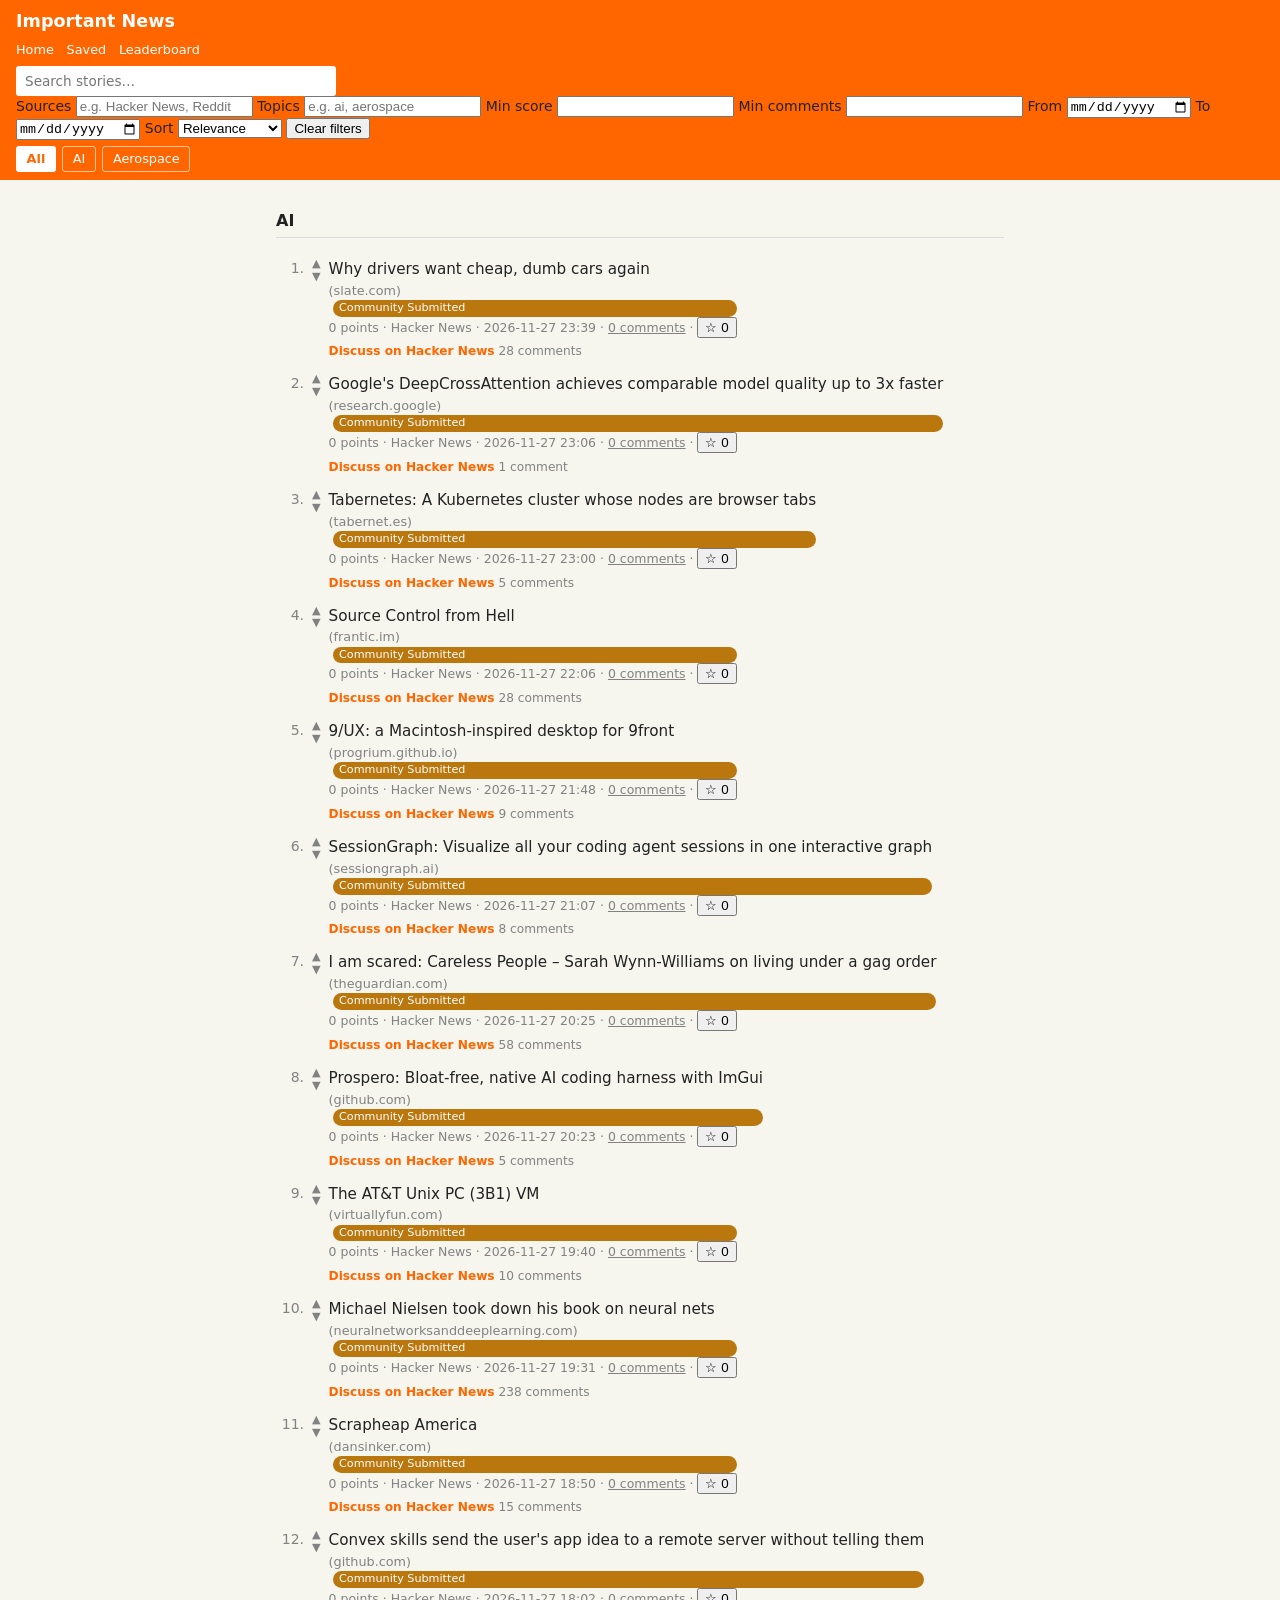
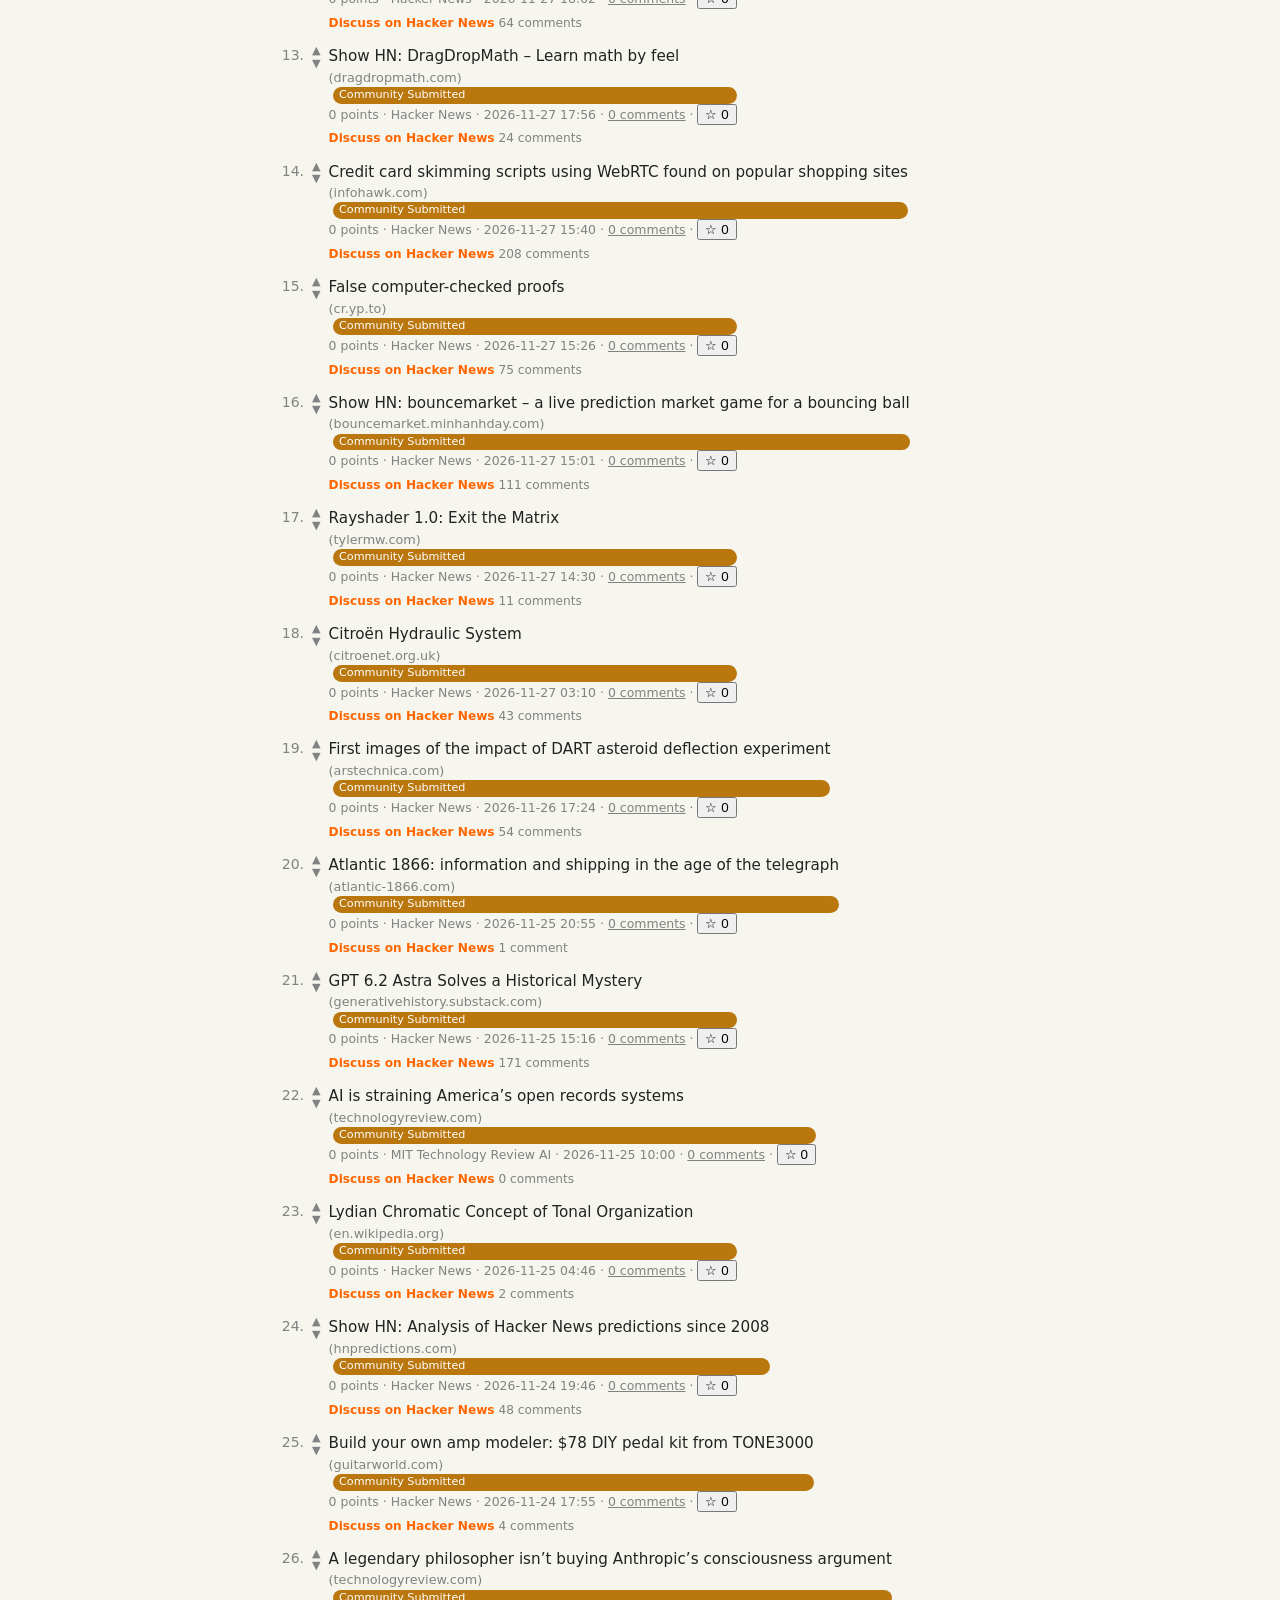
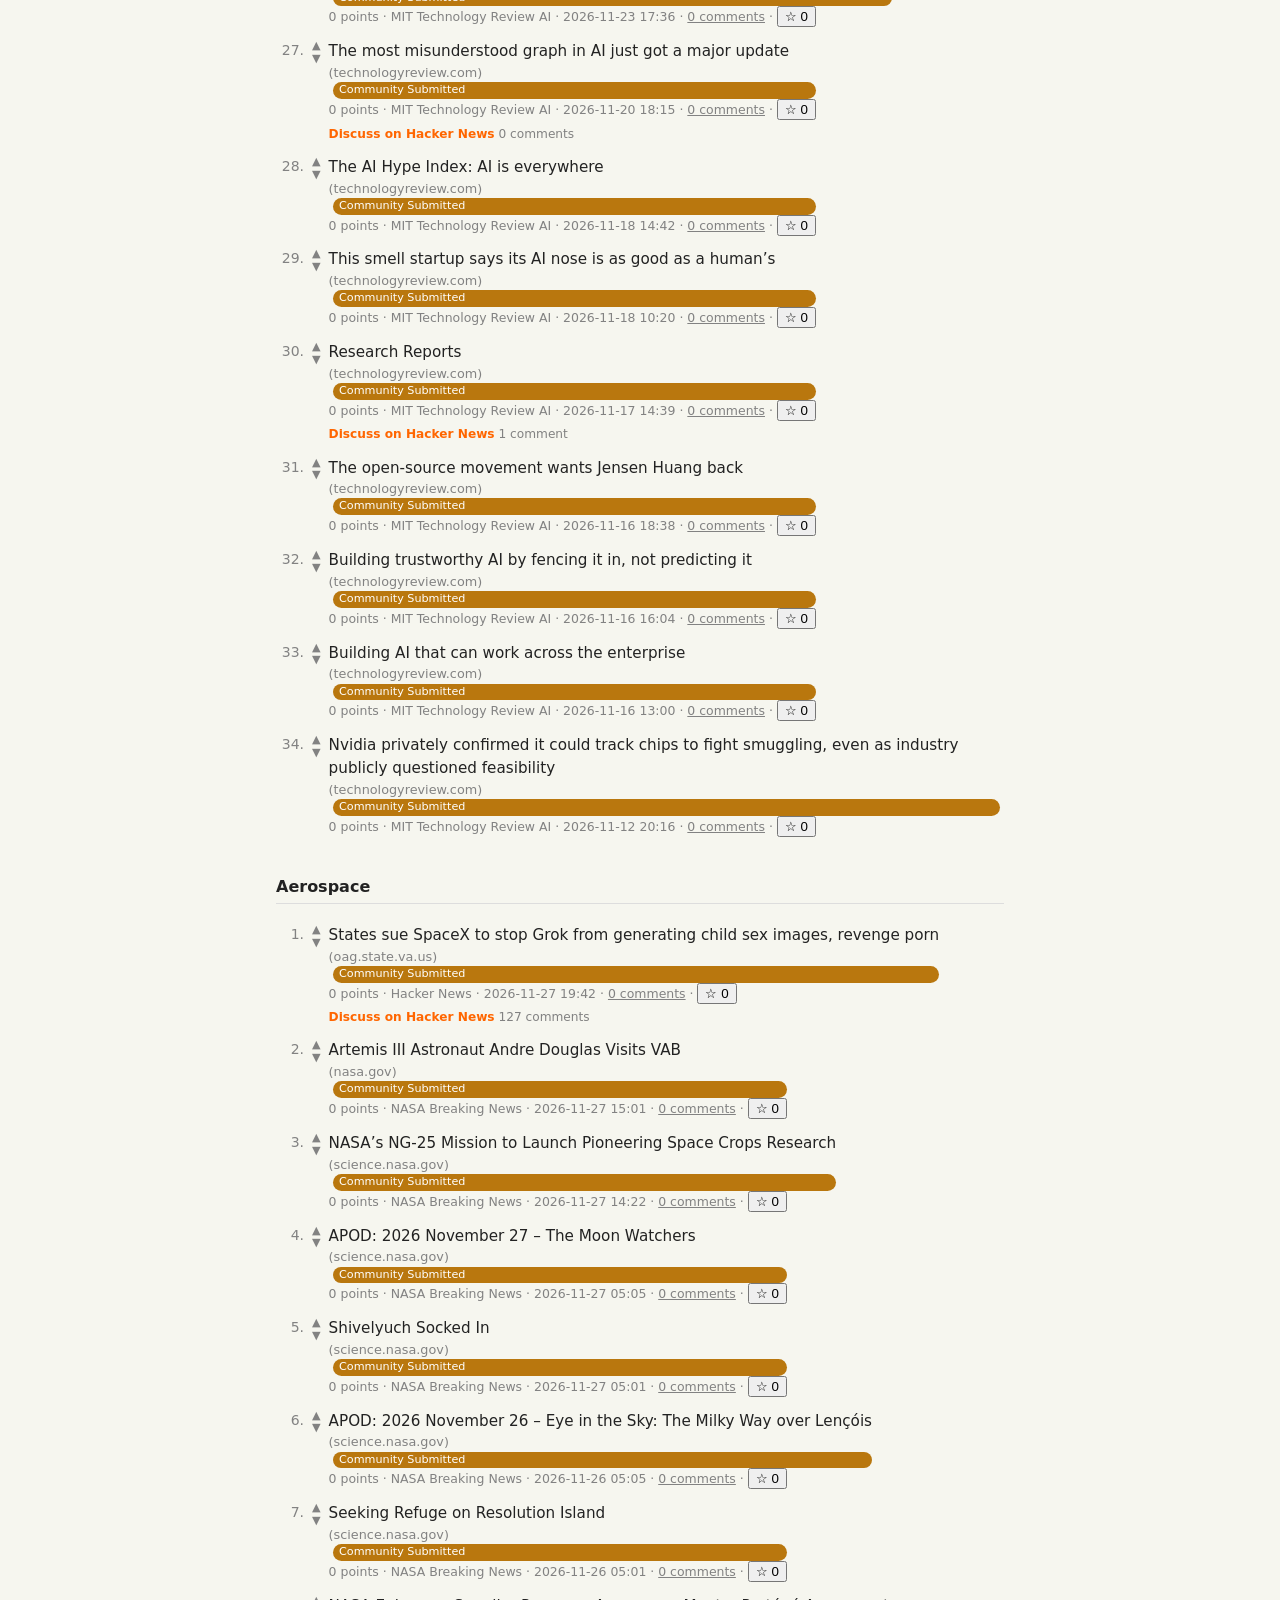
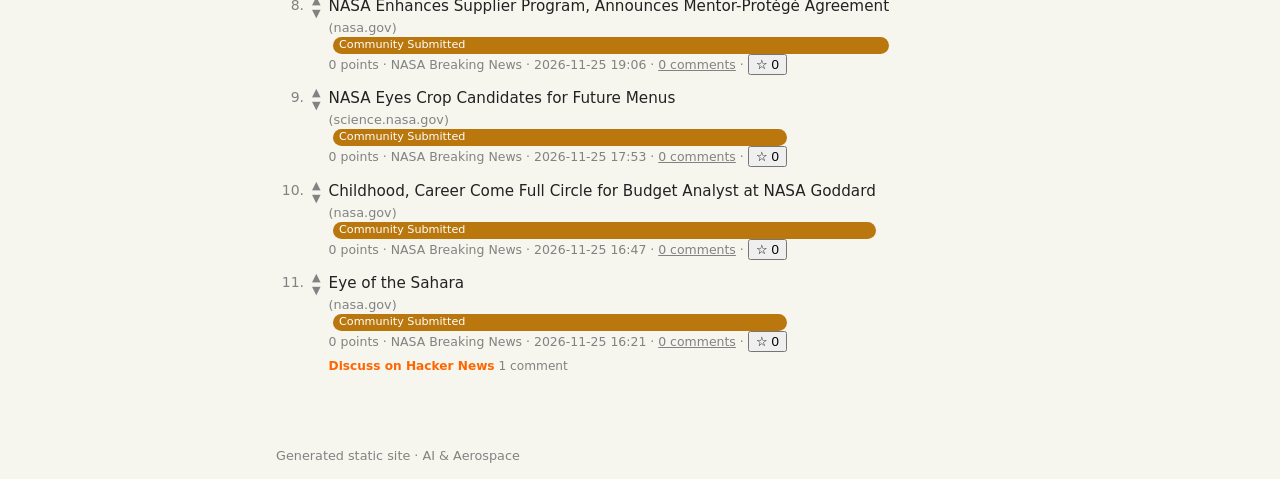
==== commit eee36404: "chore: refresh feed [skip ci]" ====
--- a/docs/index.html
+++ b/docs/index.html
@@ -58,38 +58,203 @@
   <section class="topic" id="topic-ai" data-topic="ai">
     <h2>AI</h2>
     <ol class="stories">
-    <li class="story" data-story-id="1">
+    <li class="story" data-story-id="9">
       <span class="rank">1.</span>
       <span class="votes">
         <button type="button" class="vote up" aria-label="Upvote">&#9650;</button>
         <button type="button" class="vote down" aria-label="Downvote">&#9660;</button>
       </span>
       <span class="story-main">
-        <a class="title" href="https://thesoapbox.email/archive/3">I&#x27;m Scared of AI</a> <span class="domain">(thesoapbox.email)</span> <span class="cred-badge cred-community">Community Submitted</span>
-        <span class="meta"><span class="points">0 points</span> &middot; Hacker News &middot; 2026-11-27 17:45 &middot; <button type="button" class="comments-toggle"><span class="comment-count">0 comments</span></button> &middot; <button type="button" class="bookmark-toggle" aria-label="Save for later" aria-pressed="false">&#9734; <span class="bookmark-count">0</span></button></span>
-        <div class="comments" hidden></div>
-        <ul class="discussions-external">
-          <li class="discussion"><a class="discussion-link" href="https://news.ycombinator.com/item" title="I&#x27;m Scared of AI">Discuss on Hacker News</a> <span class="discussion-count">33 comments</span></li>
-        </ul>
-      </span>
-    </li>
-    <li class="story" data-story-id="14">
+        <a class="title" href="https://slate.com/business/2026/11/dumb-cars-cheap-low-tech.html">Why drivers want cheap, dumb cars again</a> <span class="domain">(slate.com)</span> <span class="cred-badge cred-community">Community Submitted</span>
+        <span class="meta"><span class="points">0 points</span> &middot; Hacker News &middot; 2026-11-27 23:39 &middot; <button type="button" class="comments-toggle"><span class="comment-count">0 comments</span></button> &middot; <button type="button" class="bookmark-toggle" aria-label="Save for later" aria-pressed="false">&#9734; <span class="bookmark-count">0</span></button></span>
+        <div class="comments" hidden></div>
+        <ul class="discussions-external">
+          <li class="discussion"><a class="discussion-link" href="https://news.ycombinator.com/item" title="Why drivers want cheap, dumb cars again">Discuss on Hacker News</a> <span class="discussion-count">28 comments</span></li>
+        </ul>
+      </span>
+    </li>
+    <li class="story" data-story-id="7">
       <span class="rank">2.</span>
       <span class="votes">
         <button type="button" class="vote up" aria-label="Upvote">&#9650;</button>
         <button type="button" class="vote down" aria-label="Downvote">&#9660;</button>
       </span>
       <span class="story-main">
-        <a class="title" href="https://www.wsj.com/world/europe/french-economy-slips-into-recession-as-exports-sag-47e934c5">France Slips into Recession as Exports Sag</a> <span class="domain">(wsj.com)</span> <span class="cred-badge cred-community">Community Submitted</span>
-        <span class="meta"><span class="points">0 points</span> &middot; Hacker News &middot; 2026-11-27 17:21 &middot; <button type="button" class="comments-toggle"><span class="comment-count">0 comments</span></button> &middot; <button type="button" class="bookmark-toggle" aria-label="Save for later" aria-pressed="false">&#9734; <span class="bookmark-count">0</span></button></span>
-        <div class="comments" hidden></div>
-        <ul class="discussions-external">
-          <li class="discussion"><a class="discussion-link" href="https://news.ycombinator.com/item" title="France Slips into Recession as Exports Sag">Discuss on Hacker News</a> <span class="discussion-count">27 comments</span></li>
+        <a class="title" href="https://research.google/blog/supercharging-transformer-residual-connections/">Google&#x27;s DeepCrossAttention achieves comparable model quality up to 3x faster</a> <span class="domain">(research.google)</span> <span class="cred-badge cred-community">Community Submitted</span>
+        <span class="meta"><span class="points">0 points</span> &middot; Hacker News &middot; 2026-11-27 23:06 &middot; <button type="button" class="comments-toggle"><span class="comment-count">0 comments</span></button> &middot; <button type="button" class="bookmark-toggle" aria-label="Save for later" aria-pressed="false">&#9734; <span class="bookmark-count">0</span></button></span>
+        <div class="comments" hidden></div>
+        <ul class="discussions-external">
+          <li class="discussion"><a class="discussion-link" href="https://news.ycombinator.com/item" title="Google&#x27;s DeepCrossAttention achieves comparable model quality up to 3x faster">Discuss on Hacker News</a> <span class="discussion-count">1 comment</span></li>
+        </ul>
+      </span>
+    </li>
+    <li class="story" data-story-id="10">
+      <span class="rank">3.</span>
+      <span class="votes">
+        <button type="button" class="vote up" aria-label="Upvote">&#9650;</button>
+        <button type="button" class="vote down" aria-label="Downvote">&#9660;</button>
+      </span>
+      <span class="story-main">
+        <a class="title" href="https://tabernet.es/">Tabernetes: A Kubernetes cluster whose nodes are browser tabs</a> <span class="domain">(tabernet.es)</span> <span class="cred-badge cred-community">Community Submitted</span>
+        <span class="meta"><span class="points">0 points</span> &middot; Hacker News &middot; 2026-11-27 23:00 &middot; <button type="button" class="comments-toggle"><span class="comment-count">0 comments</span></button> &middot; <button type="button" class="bookmark-toggle" aria-label="Save for later" aria-pressed="false">&#9734; <span class="bookmark-count">0</span></button></span>
+        <div class="comments" hidden></div>
+        <ul class="discussions-external">
+          <li class="discussion"><a class="discussion-link" href="https://news.ycombinator.com/item" title="Tabernetes: A Kubernetes cluster whose nodes are browser tabs">Discuss on Hacker News</a> <span class="discussion-count">5 comments</span></li>
+        </ul>
+      </span>
+    </li>
+    <li class="story" data-story-id="4">
+      <span class="rank">4.</span>
+      <span class="votes">
+        <button type="button" class="vote up" aria-label="Upvote">&#9650;</button>
+        <button type="button" class="vote down" aria-label="Downvote">&#9660;</button>
+      </span>
+      <span class="story-main">
+        <a class="title" href="https://frantic.im/git/">Source Control from Hell</a> <span class="domain">(frantic.im)</span> <span class="cred-badge cred-community">Community Submitted</span>
+        <span class="meta"><span class="points">0 points</span> &middot; Hacker News &middot; 2026-11-27 22:06 &middot; <button type="button" class="comments-toggle"><span class="comment-count">0 comments</span></button> &middot; <button type="button" class="bookmark-toggle" aria-label="Save for later" aria-pressed="false">&#9734; <span class="bookmark-count">0</span></button></span>
+        <div class="comments" hidden></div>
+        <ul class="discussions-external">
+          <li class="discussion"><a class="discussion-link" href="https://news.ycombinator.com/item" title="Source Control from Hell">Discuss on Hacker News</a> <span class="discussion-count">28 comments</span></li>
+        </ul>
+      </span>
+    </li>
+    <li class="story" data-story-id="5">
+      <span class="rank">5.</span>
+      <span class="votes">
+        <button type="button" class="vote up" aria-label="Upvote">&#9650;</button>
+        <button type="button" class="vote down" aria-label="Downvote">&#9660;</button>
+      </span>
+      <span class="story-main">
+        <a class="title" href="https://progrium.github.io/9ux/">9/UX: a Macintosh-inspired desktop for 9front</a> <span class="domain">(progrium.github.io)</span> <span class="cred-badge cred-community">Community Submitted</span>
+        <span class="meta"><span class="points">0 points</span> &middot; Hacker News &middot; 2026-11-27 21:48 &middot; <button type="button" class="comments-toggle"><span class="comment-count">0 comments</span></button> &middot; <button type="button" class="bookmark-toggle" aria-label="Save for later" aria-pressed="false">&#9734; <span class="bookmark-count">0</span></button></span>
+        <div class="comments" hidden></div>
+        <ul class="discussions-external">
+          <li class="discussion"><a class="discussion-link" href="https://news.ycombinator.com/item" title="9/UX: a Macintosh-inspired desktop for 9front">Discuss on Hacker News</a> <span class="discussion-count">9 comments</span></li>
+        </ul>
+      </span>
+    </li>
+    <li class="story" data-story-id="24">
+      <span class="rank">6.</span>
+      <span class="votes">
+        <button type="button" class="vote up" aria-label="Upvote">&#9650;</button>
+        <button type="button" class="vote down" aria-label="Downvote">&#9660;</button>
+      </span>
+      <span class="story-main">
+        <a class="title" href="https://sessiongraph.ai/">SessionGraph: Visualize all your coding agent sessions in one interactive graph</a> <span class="domain">(sessiongraph.ai)</span> <span class="cred-badge cred-community">Community Submitted</span>
+        <span class="meta"><span class="points">0 points</span> &middot; Hacker News &middot; 2026-11-27 21:07 &middot; <button type="button" class="comments-toggle"><span class="comment-count">0 comments</span></button> &middot; <button type="button" class="bookmark-toggle" aria-label="Save for later" aria-pressed="false">&#9734; <span class="bookmark-count">0</span></button></span>
+        <div class="comments" hidden></div>
+        <ul class="discussions-external">
+          <li class="discussion"><a class="discussion-link" href="https://news.ycombinator.com/item" title="SessionGraph: Visualize all your coding agent sessions in one interactive graph">Discuss on Hacker News</a> <span class="discussion-count">8 comments</span></li>
+        </ul>
+      </span>
+    </li>
+    <li class="story" data-story-id="25">
+      <span class="rank">7.</span>
+      <span class="votes">
+        <button type="button" class="vote up" aria-label="Upvote">&#9650;</button>
+        <button type="button" class="vote down" aria-label="Downvote">&#9660;</button>
+      </span>
+      <span class="story-main">
+        <a class="title" href="https://www.theguardian.com/books/2026/nov/27/careless-people-author-sarah-wynn-williams-the-silence-is-mine-it-doesnt-have-to-be-yours">I am scared: Careless People – Sarah Wynn-Williams on living under a gag order</a> <span class="domain">(theguardian.com)</span> <span class="cred-badge cred-community">Community Submitted</span>
+        <span class="meta"><span class="points">0 points</span> &middot; Hacker News &middot; 2026-11-27 20:25 &middot; <button type="button" class="comments-toggle"><span class="comment-count">0 comments</span></button> &middot; <button type="button" class="bookmark-toggle" aria-label="Save for later" aria-pressed="false">&#9734; <span class="bookmark-count">0</span></button></span>
+        <div class="comments" hidden></div>
+        <ul class="discussions-external">
+          <li class="discussion"><a class="discussion-link" href="https://news.ycombinator.com/item" title="I am scared: Careless People – Sarah Wynn-Williams on living under a gag order">Discuss on Hacker News</a> <span class="discussion-count">58 comments</span></li>
+        </ul>
+      </span>
+    </li>
+    <li class="story" data-story-id="19">
+      <span class="rank">8.</span>
+      <span class="votes">
+        <button type="button" class="vote up" aria-label="Upvote">&#9650;</button>
+        <button type="button" class="vote down" aria-label="Downvote">&#9660;</button>
+      </span>
+      <span class="story-main">
+        <a class="title" href="https://github.com/skeeto/prospero">Prospero: Bloat-free, native AI coding harness with ImGui</a> <span class="domain">(github.com)</span> <span class="cred-badge cred-community">Community Submitted</span>
+        <span class="meta"><span class="points">0 points</span> &middot; Hacker News &middot; 2026-11-27 20:23 &middot; <button type="button" class="comments-toggle"><span class="comment-count">0 comments</span></button> &middot; <button type="button" class="bookmark-toggle" aria-label="Save for later" aria-pressed="false">&#9734; <span class="bookmark-count">0</span></button></span>
+        <div class="comments" hidden></div>
+        <ul class="discussions-external">
+          <li class="discussion"><a class="discussion-link" href="https://news.ycombinator.com/item" title="Prospero: Bloat-free, native AI coding harness with ImGui">Discuss on Hacker News</a> <span class="discussion-count">5 comments</span></li>
+        </ul>
+      </span>
+    </li>
+    <li class="story" data-story-id="12">
+      <span class="rank">9.</span>
+      <span class="votes">
+        <button type="button" class="vote up" aria-label="Upvote">&#9650;</button>
+        <button type="button" class="vote down" aria-label="Downvote">&#9660;</button>
+      </span>
+      <span class="story-main">
+        <a class="title" href="https://virtuallyfun.com/2026/11/22/the-ultimate-att-unix-pc-3b1-vm-w-tcp-ip-and-apps/">The AT&amp;T Unix PC (3B1) VM</a> <span class="domain">(virtuallyfun.com)</span> <span class="cred-badge cred-community">Community Submitted</span>
+        <span class="meta"><span class="points">0 points</span> &middot; Hacker News &middot; 2026-11-27 19:40 &middot; <button type="button" class="comments-toggle"><span class="comment-count">0 comments</span></button> &middot; <button type="button" class="bookmark-toggle" aria-label="Save for later" aria-pressed="false">&#9734; <span class="bookmark-count">0</span></button></span>
+        <div class="comments" hidden></div>
+        <ul class="discussions-external">
+          <li class="discussion"><a class="discussion-link" href="https://news.ycombinator.com/item" title="The AT&amp;T Unix PC (3B1) VM">Discuss on Hacker News</a> <span class="discussion-count">10 comments</span></li>
+        </ul>
+      </span>
+    </li>
+    <li class="story" data-story-id="18">
+      <span class="rank">10.</span>
+      <span class="votes">
+        <button type="button" class="vote up" aria-label="Upvote">&#9650;</button>
+        <button type="button" class="vote down" aria-label="Downvote">&#9660;</button>
+      </span>
+      <span class="story-main">
+        <a class="title" href="https://neuralnetworksanddeeplearning.com/">Michael Nielsen took down his book on neural nets</a> <span class="domain">(neuralnetworksanddeeplearning.com)</span> <span class="cred-badge cred-community">Community Submitted</span>
+        <span class="meta"><span class="points">0 points</span> &middot; Hacker News &middot; 2026-11-27 19:31 &middot; <button type="button" class="comments-toggle"><span class="comment-count">0 comments</span></button> &middot; <button type="button" class="bookmark-toggle" aria-label="Save for later" aria-pressed="false">&#9734; <span class="bookmark-count">0</span></button></span>
+        <div class="comments" hidden></div>
+        <ul class="discussions-external">
+          <li class="discussion"><a class="discussion-link" href="https://news.ycombinator.com/item" title="Michael Nielsen took down his book on neural nets">Discuss on Hacker News</a> <span class="discussion-count">238 comments</span></li>
+        </ul>
+      </span>
+    </li>
+    <li class="story" data-story-id="16">
+      <span class="rank">11.</span>
+      <span class="votes">
+        <button type="button" class="vote up" aria-label="Upvote">&#9650;</button>
+        <button type="button" class="vote down" aria-label="Downvote">&#9660;</button>
+      </span>
+      <span class="story-main">
+        <a class="title" href="https://dansinker.com/posts/2026-11-20-scrapheap/">Scrapheap America</a> <span class="domain">(dansinker.com)</span> <span class="cred-badge cred-community">Community Submitted</span>
+        <span class="meta"><span class="points">0 points</span> &middot; Hacker News &middot; 2026-11-27 18:50 &middot; <button type="button" class="comments-toggle"><span class="comment-count">0 comments</span></button> &middot; <button type="button" class="bookmark-toggle" aria-label="Save for later" aria-pressed="false">&#9734; <span class="bookmark-count">0</span></button></span>
+        <div class="comments" hidden></div>
+        <ul class="discussions-external">
+          <li class="discussion"><a class="discussion-link" href="https://news.ycombinator.com/item" title="Scrapheap America">Discuss on Hacker News</a> <span class="discussion-count">15 comments</span></li>
+        </ul>
+      </span>
+    </li>
+    <li class="story" data-story-id="3">
+      <span class="rank">12.</span>
+      <span class="votes">
+        <button type="button" class="vote up" aria-label="Upvote">&#9650;</button>
+        <button type="button" class="vote down" aria-label="Downvote">&#9660;</button>
+      </span>
+      <span class="story-main">
+        <a class="title" href="https://github.com/convex/convex-backend-skill/issues/64">Convex skills send the user&#x27;s app idea to a remote server without telling them</a> <span class="domain">(github.com)</span> <span class="cred-badge cred-community">Community Submitted</span>
+        <span class="meta"><span class="points">0 points</span> &middot; Hacker News &middot; 2026-11-27 18:02 &middot; <button type="button" class="comments-toggle"><span class="comment-count">0 comments</span></button> &middot; <button type="button" class="bookmark-toggle" aria-label="Save for later" aria-pressed="false">&#9734; <span class="bookmark-count">0</span></button></span>
+        <div class="comments" hidden></div>
+        <ul class="discussions-external">
+          <li class="discussion"><a class="discussion-link" href="https://news.ycombinator.com/item" title="Convex skills send the user&#x27;s app idea to a remote server without telling them">Discuss on Hacker News</a> <span class="discussion-count">64 comments</span></li>
+        </ul>
+      </span>
+    </li>
+    <li class="story" data-story-id="17">
+      <span class="rank">13.</span>
+      <span class="votes">
+        <button type="button" class="vote up" aria-label="Upvote">&#9650;</button>
+        <button type="button" class="vote down" aria-label="Downvote">&#9660;</button>
+      </span>
+      <span class="story-main">
+        <a class="title" href="https://dragdropmath.com/">Show HN: DragDropMath – Learn math by feel</a> <span class="domain">(dragdropmath.com)</span> <span class="cred-badge cred-community">Community Submitted</span>
+        <span class="meta"><span class="points">0 points</span> &middot; Hacker News &middot; 2026-11-27 17:56 &middot; <button type="button" class="comments-toggle"><span class="comment-count">0 comments</span></button> &middot; <button type="button" class="bookmark-toggle" aria-label="Save for later" aria-pressed="false">&#9734; <span class="bookmark-count">0</span></button></span>
+        <div class="comments" hidden></div>
+        <ul class="discussions-external">
+          <li class="discussion"><a class="discussion-link" href="https://news.ycombinator.com/item" title="Show HN: DragDropMath – Learn math by feel">Discuss on Hacker News</a> <span class="discussion-count">24 comments</span></li>
         </ul>
       </span>
     </li>
     <li class="story" data-story-id="2">
-      <span class="rank">3.</span>
+      <span class="rank">14.</span>
       <span class="votes">
         <button type="button" class="vote up" aria-label="Upvote">&#9650;</button>
         <button type="button" class="vote down" aria-label="Downvote">&#9660;</button>
@@ -99,12 +264,12 @@
         <span class="meta"><span class="points">0 points</span> &middot; Hacker News &middot; 2026-11-27 15:40 &middot; <button type="button" class="comments-toggle"><span class="comment-count">0 comments</span></button> &middot; <button type="button" class="bookmark-toggle" aria-label="Save for later" aria-pressed="false">&#9734; <span class="bookmark-count">0</span></button></span>
         <div class="comments" hidden></div>
         <ul class="discussions-external">
-          <li class="discussion"><a class="discussion-link" href="https://news.ycombinator.com/item" title="Credit card skimming scripts using WebRTC found on popular shopping sites">Discuss on Hacker News</a> <span class="discussion-count">72 comments</span></li>
-        </ul>
-      </span>
-    </li>
-    <li class="story" data-story-id="4">
-      <span class="rank">4.</span>
+          <li class="discussion"><a class="discussion-link" href="https://news.ycombinator.com/item" title="Credit card skimming scripts using WebRTC found on popular shopping sites">Discuss on Hacker News</a> <span class="discussion-count">208 comments</span></li>
+        </ul>
+      </span>
+    </li>
+    <li class="story" data-story-id="23">
+      <span class="rank">15.</span>
       <span class="votes">
         <button type="button" class="vote up" aria-label="Upvote">&#9650;</button>
         <button type="button" class="vote down" aria-label="Downvote">&#9660;</button>
@@ -114,27 +279,12 @@
         <span class="meta"><span class="points">0 points</span> &middot; Hacker News &middot; 2026-11-27 15:26 &middot; <button type="button" class="comments-toggle"><span class="comment-count">0 comments</span></button> &middot; <button type="button" class="bookmark-toggle" aria-label="Save for later" aria-pressed="false">&#9734; <span class="bookmark-count">0</span></button></span>
         <div class="comments" hidden></div>
         <ul class="discussions-external">
-          <li class="discussion"><a class="discussion-link" href="https://news.ycombinator.com/item" title="False computer-checked proofs">Discuss on Hacker News</a> <span class="discussion-count">32 comments</span></li>
-        </ul>
-      </span>
-    </li>
-    <li class="story" data-story-id="15">
-      <span class="rank">5.</span>
-      <span class="votes">
-        <button type="button" class="vote up" aria-label="Upvote">&#9650;</button>
-        <button type="button" class="vote down" aria-label="Downvote">&#9660;</button>
-      </span>
-      <span class="story-main">
-        <a class="title" href="https://generativehistory.substack.com/p/gpt-62-astra-solves-a-historical">GPT 6.2 Astra Solves a Historical Mystery</a> <span class="domain">(generativehistory.substack.com)</span> <span class="cred-badge cred-community">Community Submitted</span>
-        <span class="meta"><span class="points">0 points</span> &middot; Hacker News &middot; 2026-11-27 15:03 &middot; <button type="button" class="comments-toggle"><span class="comment-count">0 comments</span></button> &middot; <button type="button" class="bookmark-toggle" aria-label="Save for later" aria-pressed="false">&#9734; <span class="bookmark-count">0</span></button></span>
-        <div class="comments" hidden></div>
-        <ul class="discussions-external">
-          <li class="discussion"><a class="discussion-link" href="https://news.ycombinator.com/item" title="GPT 6.2 Astra Solves a Historical Mystery">Discuss on Hacker News</a> <span class="discussion-count">48 comments</span></li>
-        </ul>
-      </span>
-    </li>
-    <li class="story" data-story-id="3">
-      <span class="rank">6.</span>
+          <li class="discussion"><a class="discussion-link" href="https://news.ycombinator.com/item" title="False computer-checked proofs">Discuss on Hacker News</a> <span class="discussion-count">75 comments</span></li>
+        </ul>
+      </span>
+    </li>
+    <li class="story" data-story-id="11">
+      <span class="rank">16.</span>
       <span class="votes">
         <button type="button" class="vote up" aria-label="Upvote">&#9650;</button>
         <button type="button" class="vote down" aria-label="Downvote">&#9660;</button>
@@ -144,202 +294,52 @@
         <span class="meta"><span class="points">0 points</span> &middot; Hacker News &middot; 2026-11-27 15:01 &middot; <button type="button" class="comments-toggle"><span class="comment-count">0 comments</span></button> &middot; <button type="button" class="bookmark-toggle" aria-label="Save for later" aria-pressed="false">&#9734; <span class="bookmark-count">0</span></button></span>
         <div class="comments" hidden></div>
         <ul class="discussions-external">
-          <li class="discussion"><a class="discussion-link" href="https://news.ycombinator.com/item" title="Show HN: bouncemarket – a live prediction market game for a bouncing ball">Discuss on Hacker News</a> <span class="discussion-count">70 comments</span></li>
-        </ul>
-      </span>
-    </li>
-    <li class="story" data-story-id="13">
-      <span class="rank">7.</span>
-      <span class="votes">
-        <button type="button" class="vote up" aria-label="Upvote">&#9650;</button>
-        <button type="button" class="vote down" aria-label="Downvote">&#9660;</button>
-      </span>
-      <span class="story-main">
-        <a class="title" href="https://www.webosarchive.org/pivot/2026/11/27/the-story-so-far/">Show HN: I restored Palm&#x27;s last device, and brought its OS to other platforms</a> <span class="domain">(webosarchive.org)</span> <span class="cred-badge cred-community">Community Submitted</span>
-        <span class="meta"><span class="points">0 points</span> &middot; Hacker News &middot; 2026-11-27 14:37 &middot; <button type="button" class="comments-toggle"><span class="comment-count">0 comments</span></button> &middot; <button type="button" class="bookmark-toggle" aria-label="Save for later" aria-pressed="false">&#9734; <span class="bookmark-count">0</span></button></span>
-        <div class="comments" hidden></div>
-        <ul class="discussions-external">
-          <li class="discussion"><a class="discussion-link" href="https://news.ycombinator.com/item" title="Show HN: I restored Palm&#x27;s last device, and brought its OS to other platforms">Discuss on Hacker News</a> <span class="discussion-count">1 comment</span></li>
-        </ul>
-      </span>
-    </li>
-    <li class="story" data-story-id="9">
-      <span class="rank">8.</span>
-      <span class="votes">
-        <button type="button" class="vote up" aria-label="Upvote">&#9650;</button>
-        <button type="button" class="vote down" aria-label="Downvote">&#9660;</button>
-      </span>
-      <span class="story-main">
-        <a class="title" href="https://www.spritefusion.com/blog/making-a-fantasy-map-like-a-16th-century-atlas">Making a 3D fantasy map like a 16th-Century atlas</a> <span class="domain">(spritefusion.com)</span> <span class="cred-badge cred-community">Community Submitted</span>
-        <span class="meta"><span class="points">0 points</span> &middot; Hacker News &middot; 2026-11-27 14:02 &middot; <button type="button" class="comments-toggle"><span class="comment-count">0 comments</span></button> &middot; <button type="button" class="bookmark-toggle" aria-label="Save for later" aria-pressed="false">&#9734; <span class="bookmark-count">0</span></button></span>
-        <div class="comments" hidden></div>
-        <ul class="discussions-external">
-          <li class="discussion"><a class="discussion-link" href="https://news.ycombinator.com/item" title="Making a 3D fantasy map like a 16th-Century atlas">Discuss on Hacker News</a> <span class="discussion-count">3 comments</span></li>
-        </ul>
-      </span>
-    </li>
-    <li class="story" data-story-id="19">
-      <span class="rank">9.</span>
-      <span class="votes">
-        <button type="button" class="vote up" aria-label="Upvote">&#9650;</button>
-        <button type="button" class="vote down" aria-label="Downvote">&#9660;</button>
-      </span>
-      <span class="story-main">
-        <a class="title" href="https://onlinelibrary.wiley.com/doi/abs/10.1111/ssqu.70219">Mental Health Resources and Political Engagement</a> <span class="domain">(onlinelibrary.wiley.com)</span> <span class="cred-badge cred-community">Community Submitted</span>
-        <span class="meta"><span class="points">0 points</span> &middot; Hacker News &middot; 2026-11-27 13:01 &middot; <button type="button" class="comments-toggle"><span class="comment-count">0 comments</span></button> &middot; <button type="button" class="bookmark-toggle" aria-label="Save for later" aria-pressed="false">&#9734; <span class="bookmark-count">0</span></button></span>
-        <div class="comments" hidden></div>
-        <ul class="discussions-external">
-          <li class="discussion"><a class="discussion-link" href="https://news.ycombinator.com/item" title="Mental Health Resources and Political Engagement">Discuss on Hacker News</a> <span class="discussion-count">181 comments</span></li>
-        </ul>
-      </span>
-    </li>
-    <li class="story" data-story-id="11">
-      <span class="rank">10.</span>
-      <span class="votes">
-        <button type="button" class="vote up" aria-label="Upvote">&#9650;</button>
-        <button type="button" class="vote down" aria-label="Downvote">&#9660;</button>
-      </span>
-      <span class="story-main">
-        <a class="title" href="https://news.sky.com/story/us-air-forces-cloud-computing-platform-hacked-13617163">US Air Force&#x27;s cloud computing platform hacked</a> <span class="domain">(news.sky.com)</span> <span class="cred-badge cred-community">Community Submitted</span>
-        <span class="meta"><span class="points">0 points</span> &middot; Hacker News &middot; 2026-11-27 12:54 &middot; <button type="button" class="comments-toggle"><span class="comment-count">0 comments</span></button> &middot; <button type="button" class="bookmark-toggle" aria-label="Save for later" aria-pressed="false">&#9734; <span class="bookmark-count">0</span></button></span>
-        <div class="comments" hidden></div>
-        <ul class="discussions-external">
-          <li class="discussion"><a class="discussion-link" href="https://news.ycombinator.com/item" title="US Air Force&#x27;s cloud computing platform hacked">Discuss on Hacker News</a> <span class="discussion-count">132 comments</span></li>
-        </ul>
-      </span>
-    </li>
-    <li class="story" data-story-id="17">
-      <span class="rank">11.</span>
-      <span class="votes">
-        <button type="button" class="vote up" aria-label="Upvote">&#9650;</button>
-        <button type="button" class="vote down" aria-label="Downvote">&#9660;</button>
-      </span>
-      <span class="story-main">
-        <a class="title" href="https://www.eff.org/deeplinks/2026/11/new-york-and-california-age-gating-rules-go-effect-new-year">New York and California age gating rules go into effect in the new year</a> <span class="domain">(eff.org)</span> <span class="cred-badge cred-community">Community Submitted</span>
-        <span class="meta"><span class="points">0 points</span> &middot; Hacker News &middot; 2026-11-27 12:43 &middot; <button type="button" class="comments-toggle"><span class="comment-count">0 comments</span></button> &middot; <button type="button" class="bookmark-toggle" aria-label="Save for later" aria-pressed="false">&#9734; <span class="bookmark-count">0</span></button></span>
-        <div class="comments" hidden></div>
-        <ul class="discussions-external">
-          <li class="discussion"><a class="discussion-link" href="https://news.ycombinator.com/item" title="New York and California age gating rules go into effect in the new year">Discuss on Hacker News</a> <span class="discussion-count">162 comments</span></li>
-        </ul>
-      </span>
-    </li>
-    <li class="story" data-story-id="8">
-      <span class="rank">12.</span>
-      <span class="votes">
-        <button type="button" class="vote up" aria-label="Upvote">&#9650;</button>
-        <button type="button" class="vote down" aria-label="Downvote">&#9660;</button>
-      </span>
-      <span class="story-main">
-        <a class="title" href="https://eprint.iacr.org/2026/3020.pdf">A Deterministic Subexponential-Time Algorithm for the Discrete Logarithm Problem [pdf]</a> <span class="domain">(eprint.iacr.org)</span> <span class="cred-badge cred-community">Community Submitted</span>
-        <span class="meta"><span class="points">0 points</span> &middot; Hacker News &middot; 2026-11-27 12:08 &middot; <button type="button" class="comments-toggle"><span class="comment-count">0 comments</span></button> &middot; <button type="button" class="bookmark-toggle" aria-label="Save for later" aria-pressed="false">&#9734; <span class="bookmark-count">0</span></button></span>
-        <div class="comments" hidden></div>
-        <ul class="discussions-external">
-          <li class="discussion"><a class="discussion-link" href="https://news.ycombinator.com/item" title="A Deterministic Subexponential-Time Algorithm for the Discrete Logarithm Problem [pdf]">Discuss on Hacker News</a> <span class="discussion-count">78 comments</span></li>
-        </ul>
-      </span>
-    </li>
-    <li class="story" data-story-id="10">
-      <span class="rank">13.</span>
-      <span class="votes">
-        <button type="button" class="vote up" aria-label="Upvote">&#9650;</button>
-        <button type="button" class="vote down" aria-label="Downvote">&#9660;</button>
-      </span>
-      <span class="story-main">
-        <a class="title" href="https://www.kimi.ai/news/kimi-for-science-program">Kimi for Science: More scientific ideas, made possible</a> <span class="domain">(kimi.ai)</span> <span class="cred-badge cred-community">Community Submitted</span>
-        <span class="meta"><span class="points">0 points</span> &middot; Hacker News &middot; 2026-11-27 12:03 &middot; <button type="button" class="comments-toggle"><span class="comment-count">0 comments</span></button> &middot; <button type="button" class="bookmark-toggle" aria-label="Save for later" aria-pressed="false">&#9734; <span class="bookmark-count">0</span></button></span>
-        <div class="comments" hidden></div>
-        <ul class="discussions-external">
-          <li class="discussion"><a class="discussion-link" href="https://news.ycombinator.com/item" title="Kimi for Science: More scientific ideas, made possible">Discuss on Hacker News</a> <span class="discussion-count">120 comments</span></li>
-        </ul>
-      </span>
-    </li>
-    <li class="story" data-story-id="16">
-      <span class="rank">14.</span>
-      <span class="votes">
-        <button type="button" class="vote up" aria-label="Upvote">&#9650;</button>
-        <button type="button" class="vote down" aria-label="Downvote">&#9660;</button>
-      </span>
-      <span class="story-main">
-        <a class="title" href="https://twitter.com/RealAstropulse/status/2126119408997466389">Claude sabotaging ML research tasks?</a> <span class="domain">(twitter.com)</span> <span class="cred-badge cred-community">Community Submitted</span>
-        <span class="meta"><span class="points">0 points</span> &middot; Hacker News &middot; 2026-11-27 08:28 &middot; <button type="button" class="comments-toggle"><span class="comment-count">0 comments</span></button> &middot; <button type="button" class="bookmark-toggle" aria-label="Save for later" aria-pressed="false">&#9734; <span class="bookmark-count">0</span></button></span>
-        <div class="comments" hidden></div>
-        <ul class="discussions-external">
-          <li class="discussion"><a class="discussion-link" href="https://news.ycombinator.com/item" title="Claude sabotaging ML research tasks?">Discuss on Hacker News</a> <span class="discussion-count">183 comments</span></li>
+          <li class="discussion"><a class="discussion-link" href="https://news.ycombinator.com/item" title="Show HN: bouncemarket – a live prediction market game for a bouncing ball">Discuss on Hacker News</a> <span class="discussion-count">111 comments</span></li>
+        </ul>
+      </span>
+    </li>
+    <li class="story" data-story-id="15">
+      <span class="rank">17.</span>
+      <span class="votes">
+        <button type="button" class="vote up" aria-label="Upvote">&#9650;</button>
+        <button type="button" class="vote down" aria-label="Downvote">&#9660;</button>
+      </span>
+      <span class="story-main">
+        <a class="title" href="https://www.tylermw.com/posts/rayverse/rayshader-1-0-exit-the-matrix.html">Rayshader 1.0: Exit the Matrix</a> <span class="domain">(tylermw.com)</span> <span class="cred-badge cred-community">Community Submitted</span>
+        <span class="meta"><span class="points">0 points</span> &middot; Hacker News &middot; 2026-11-27 14:30 &middot; <button type="button" class="comments-toggle"><span class="comment-count">0 comments</span></button> &middot; <button type="button" class="bookmark-toggle" aria-label="Save for later" aria-pressed="false">&#9734; <span class="bookmark-count">0</span></button></span>
+        <div class="comments" hidden></div>
+        <ul class="discussions-external">
+          <li class="discussion"><a class="discussion-link" href="https://news.ycombinator.com/item" title="Rayshader 1.0: Exit the Matrix">Discuss on Hacker News</a> <span class="discussion-count">11 comments</span></li>
         </ul>
       </span>
     </li>
     <li class="story" data-story-id="6">
-      <span class="rank">15.</span>
-      <span class="votes">
-        <button type="button" class="vote up" aria-label="Upvote">&#9650;</button>
-        <button type="button" class="vote down" aria-label="Downvote">&#9660;</button>
-      </span>
-      <span class="story-main">
-        <a class="title" href="https://construct22.com/">Group chat where your AI talks behind your back</a> <span class="domain">(construct22.com)</span> <span class="cred-badge cred-community">Community Submitted</span>
-        <span class="meta"><span class="points">0 points</span> &middot; Hacker News &middot; 2026-11-27 06:44 &middot; <button type="button" class="comments-toggle"><span class="comment-count">0 comments</span></button> &middot; <button type="button" class="bookmark-toggle" aria-label="Save for later" aria-pressed="false">&#9734; <span class="bookmark-count">0</span></button></span>
-        <div class="comments" hidden></div>
-        <ul class="discussions-external">
-          <li class="discussion"><a class="discussion-link" href="https://news.ycombinator.com/item" title="Group chat where your AI talks behind your back">Discuss on Hacker News</a> <span class="discussion-count">250 comments</span></li>
-        </ul>
-      </span>
-    </li>
-    <li class="story" data-story-id="12">
-      <span class="rank">16.</span>
-      <span class="votes">
-        <button type="button" class="vote up" aria-label="Upvote">&#9650;</button>
-        <button type="button" class="vote down" aria-label="Downvote">&#9660;</button>
-      </span>
-      <span class="story-main">
-        <a class="title" href="https://blainehansen.me/post/mainstream-verifiable-language/">The need for a formally verifiable mainstream programming language</a> <span class="domain">(blainehansen.me)</span> <span class="cred-badge cred-community">Community Submitted</span>
-        <span class="meta"><span class="points">0 points</span> &middot; Hacker News &middot; 2026-11-27 05:22 &middot; <button type="button" class="comments-toggle"><span class="comment-count">0 comments</span></button> &middot; <button type="button" class="bookmark-toggle" aria-label="Save for later" aria-pressed="false">&#9734; <span class="bookmark-count">0</span></button></span>
-        <div class="comments" hidden></div>
-        <ul class="discussions-external">
-          <li class="discussion"><a class="discussion-link" href="https://news.ycombinator.com/item" title="The need for a formally verifiable mainstream programming language">Discuss on Hacker News</a> <span class="discussion-count">253 comments</span></li>
-        </ul>
-      </span>
-    </li>
-    <li class="story" data-story-id="18">
-      <span class="rank">17.</span>
-      <span class="votes">
-        <button type="button" class="vote up" aria-label="Upvote">&#9650;</button>
-        <button type="button" class="vote down" aria-label="Downvote">&#9660;</button>
-      </span>
-      <span class="story-main">
-        <a class="title" href="https://herecomesthemoon.net/2026/11/whats-claudes-fursona/">&quot;What&#x27;s Claude&#x27;s fursona?&quot; and other questions</a> <span class="domain">(herecomesthemoon.net)</span> <span class="cred-badge cred-community">Community Submitted</span>
-        <span class="meta"><span class="points">0 points</span> &middot; Hacker News &middot; 2026-11-27 04:56 &middot; <button type="button" class="comments-toggle"><span class="comment-count">0 comments</span></button> &middot; <button type="button" class="bookmark-toggle" aria-label="Save for later" aria-pressed="false">&#9734; <span class="bookmark-count">0</span></button></span>
-        <div class="comments" hidden></div>
-        <ul class="discussions-external">
-          <li class="discussion"><a class="discussion-link" href="https://news.ycombinator.com/item" title="&quot;What&#x27;s Claude&#x27;s fursona?&quot; and other questions">Discuss on Hacker News</a> <span class="discussion-count">85 comments</span></li>
-        </ul>
-      </span>
-    </li>
-    <li class="story" data-story-id="24">
       <span class="rank">18.</span>
       <span class="votes">
         <button type="button" class="vote up" aria-label="Upvote">&#9650;</button>
         <button type="button" class="vote down" aria-label="Downvote">&#9660;</button>
       </span>
       <span class="story-main">
-        <a class="title" href="https://blog.ktz.me/black-friday-hard-drive-prices-are-messed-up/">Hard Drive pricing has gotten bad</a> <span class="domain">(blog.ktz.me)</span> <span class="cred-badge cred-community">Community Submitted</span>
-        <span class="meta"><span class="points">0 points</span> &middot; Hacker News &middot; 2026-11-27 01:13 &middot; <button type="button" class="comments-toggle"><span class="comment-count">0 comments</span></button> &middot; <button type="button" class="bookmark-toggle" aria-label="Save for later" aria-pressed="false">&#9734; <span class="bookmark-count">0</span></button></span>
-        <div class="comments" hidden></div>
-        <ul class="discussions-external">
-          <li class="discussion"><a class="discussion-link" href="https://news.ycombinator.com/item" title="Hard Drive pricing has gotten bad">Discuss on Hacker News</a> <span class="discussion-count">440 comments</span></li>
-        </ul>
-      </span>
-    </li>
-    <li class="story" data-story-id="7">
+        <a class="title" href="https://www.citroenet.org.uk/miscellaneous/hydraulics/hydraulics-1.html">Citroën Hydraulic System</a> <span class="domain">(citroenet.org.uk)</span> <span class="cred-badge cred-community">Community Submitted</span>
+        <span class="meta"><span class="points">0 points</span> &middot; Hacker News &middot; 2026-11-27 03:10 &middot; <button type="button" class="comments-toggle"><span class="comment-count">0 comments</span></button> &middot; <button type="button" class="bookmark-toggle" aria-label="Save for later" aria-pressed="false">&#9734; <span class="bookmark-count">0</span></button></span>
+        <div class="comments" hidden></div>
+        <ul class="discussions-external">
+          <li class="discussion"><a class="discussion-link" href="https://news.ycombinator.com/item" title="Citroën Hydraulic System">Discuss on Hacker News</a> <span class="discussion-count">43 comments</span></li>
+        </ul>
+      </span>
+    </li>
+    <li class="story" data-story-id="14">
       <span class="rank">19.</span>
       <span class="votes">
         <button type="button" class="vote up" aria-label="Upvote">&#9650;</button>
         <button type="button" class="vote down" aria-label="Downvote">&#9660;</button>
       </span>
       <span class="story-main">
-        <a class="title" href="https://janlukas.blog/posts/ai-self-hosting">AI made self-hosting fun again</a> <span class="domain">(janlukas.blog)</span> <span class="cred-badge cred-community">Community Submitted</span>
-        <span class="meta"><span class="points">0 points</span> &middot; Hacker News &middot; 2026-11-26 21:47 &middot; <button type="button" class="comments-toggle"><span class="comment-count">0 comments</span></button> &middot; <button type="button" class="bookmark-toggle" aria-label="Save for later" aria-pressed="false">&#9734; <span class="bookmark-count">0</span></button></span>
-        <div class="comments" hidden></div>
-        <ul class="discussions-external">
-          <li class="discussion"><a class="discussion-link" href="https://news.ycombinator.com/item" title="AI made self-hosting fun again">Discuss on Hacker News</a> <span class="discussion-count">468 comments</span></li>
+        <a class="title" href="https://arstechnica.com/space/2026/11/europes-hera-mission-returns-to-the-chaotic-scene-of-a-cosmic-smashup/">First images of the impact of DART asteroid deflection experiment</a> <span class="domain">(arstechnica.com)</span> <span class="cred-badge cred-community">Community Submitted</span>
+        <span class="meta"><span class="points">0 points</span> &middot; Hacker News &middot; 2026-11-26 17:24 &middot; <button type="button" class="comments-toggle"><span class="comment-count">0 comments</span></button> &middot; <button type="button" class="bookmark-toggle" aria-label="Save for later" aria-pressed="false">&#9734; <span class="bookmark-count">0</span></button></span>
+        <div class="comments" hidden></div>
+        <ul class="discussions-external">
+          <li class="discussion"><a class="discussion-link" href="https://news.ycombinator.com/item" title="First images of the impact of DART asteroid deflection experiment">Discuss on Hacker News</a> <span class="discussion-count">54 comments</span></li>
         </ul>
       </span>
     </li>
@@ -350,56 +350,56 @@
         <button type="button" class="vote down" aria-label="Downvote">&#9660;</button>
       </span>
       <span class="story-main">
-        <a class="title" href="https://worksinprogress.co/issue/the-greatest-architect-youve-never-heard-of-is-in-pakistan/">Kamil Khan Mumtaz: Pakistani architect, admired at home, almost invisible abroad</a> <span class="domain">(worksinprogress.co)</span> <span class="cred-badge cred-community">Community Submitted</span>
-        <span class="meta"><span class="points">0 points</span> &middot; Hacker News &middot; 2026-11-26 21:08 &middot; <button type="button" class="comments-toggle"><span class="comment-count">0 comments</span></button> &middot; <button type="button" class="bookmark-toggle" aria-label="Save for later" aria-pressed="false">&#9734; <span class="bookmark-count">0</span></button></span>
-        <div class="comments" hidden></div>
-        <ul class="discussions-external">
-          <li class="discussion"><a class="discussion-link" href="https://news.ycombinator.com/item" title="Kamil Khan Mumtaz: Pakistani architect, admired at home, almost invisible abroad">Discuss on Hacker News</a> <span class="discussion-count">122 comments</span></li>
-        </ul>
-      </span>
-    </li>
-    <li class="story" data-story-id="23">
+        <a class="title" href="https://atlantic-1866.com/">Atlantic 1866: information and shipping in the age of the telegraph</a> <span class="domain">(atlantic-1866.com)</span> <span class="cred-badge cred-community">Community Submitted</span>
+        <span class="meta"><span class="points">0 points</span> &middot; Hacker News &middot; 2026-11-25 20:55 &middot; <button type="button" class="comments-toggle"><span class="comment-count">0 comments</span></button> &middot; <button type="button" class="bookmark-toggle" aria-label="Save for later" aria-pressed="false">&#9734; <span class="bookmark-count">0</span></button></span>
+        <div class="comments" hidden></div>
+        <ul class="discussions-external">
+          <li class="discussion"><a class="discussion-link" href="https://news.ycombinator.com/item" title="Atlantic 1866: information and shipping in the age of the telegraph">Discuss on Hacker News</a> <span class="discussion-count">1 comment</span></li>
+        </ul>
+      </span>
+    </li>
+    <li class="story" data-story-id="1">
       <span class="rank">21.</span>
       <span class="votes">
         <button type="button" class="vote up" aria-label="Upvote">&#9650;</button>
         <button type="button" class="vote down" aria-label="Downvote">&#9660;</button>
       </span>
       <span class="story-main">
-        <a class="title" href="https://krebsonsecurity.com/2026/11/cto-of-ransomwarehelp-indicted-for-wire-fraud/">CTO of &#x27;RansomwareHelp&#x27; indicted for wire fraud</a> <span class="domain">(krebsonsecurity.com)</span> <span class="cred-badge cred-community">Community Submitted</span>
-        <span class="meta"><span class="points">0 points</span> &middot; Hacker News &middot; 2026-11-26 17:47 &middot; <button type="button" class="comments-toggle"><span class="comment-count">0 comments</span></button> &middot; <button type="button" class="bookmark-toggle" aria-label="Save for later" aria-pressed="false">&#9734; <span class="bookmark-count">0</span></button></span>
-        <div class="comments" hidden></div>
-        <ul class="discussions-external">
-          <li class="discussion"><a class="discussion-link" href="https://news.ycombinator.com/item" title="CTO of &#x27;RansomwareHelp&#x27; indicted for wire fraud">Discuss on Hacker News</a> <span class="discussion-count">157 comments</span></li>
+        <a class="title" href="https://generativehistory.substack.com/p/gpt-62-astra-solves-a-historical">GPT 6.2 Astra Solves a Historical Mystery</a> <span class="domain">(generativehistory.substack.com)</span> <span class="cred-badge cred-community">Community Submitted</span>
+        <span class="meta"><span class="points">0 points</span> &middot; Hacker News &middot; 2026-11-25 15:16 &middot; <button type="button" class="comments-toggle"><span class="comment-count">0 comments</span></button> &middot; <button type="button" class="bookmark-toggle" aria-label="Save for later" aria-pressed="false">&#9734; <span class="bookmark-count">0</span></button></span>
+        <div class="comments" hidden></div>
+        <ul class="discussions-external">
+          <li class="discussion"><a class="discussion-link" href="https://news.ycombinator.com/item" title="GPT 6.2 Astra Solves a Historical Mystery">Discuss on Hacker News</a> <span class="discussion-count">171 comments</span></li>
+        </ul>
+      </span>
+    </li>
+    <li class="story" data-story-id="36">
+      <span class="rank">22.</span>
+      <span class="votes">
+        <button type="button" class="vote up" aria-label="Upvote">&#9650;</button>
+        <button type="button" class="vote down" aria-label="Downvote">&#9660;</button>
+      </span>
+      <span class="story-main">
+        <a class="title" href="https://www.technologyreview.com/2026/11/25/1149702/ai-is-straining-americas-open-records-systems/">AI is straining America’s open records systems</a> <span class="domain">(technologyreview.com)</span> <span class="cred-badge cred-community">Community Submitted</span>
+        <span class="meta"><span class="points">0 points</span> &middot; MIT Technology Review AI &middot; 2026-11-25 10:00 &middot; <button type="button" class="comments-toggle"><span class="comment-count">0 comments</span></button> &middot; <button type="button" class="bookmark-toggle" aria-label="Save for later" aria-pressed="false">&#9734; <span class="bookmark-count">0</span></button></span>
+        <div class="comments" hidden></div>
+        <ul class="discussions-external">
+          <li class="discussion"><a class="discussion-link" href="https://news.ycombinator.com/item" title="AI is straining America&#x27;s open records systems">Discuss on Hacker News</a> <span class="discussion-count">0 comments</span></li>
         </ul>
       </span>
     </li>
     <li class="story" data-story-id="21">
-      <span class="rank">22.</span>
-      <span class="votes">
-        <button type="button" class="vote up" aria-label="Upvote">&#9650;</button>
-        <button type="button" class="vote down" aria-label="Downvote">&#9660;</button>
-      </span>
-      <span class="story-main">
-        <a class="title" href="https://github.com/antonpictures/youtube-punisher">YouTube Ad Punisher – Auto-reloads YouTube pages when an ad plays</a> <span class="domain">(github.com)</span> <span class="cred-badge cred-community">Community Submitted</span>
-        <span class="meta"><span class="points">0 points</span> &middot; Hacker News &middot; 2026-11-26 17:36 &middot; <button type="button" class="comments-toggle"><span class="comment-count">0 comments</span></button> &middot; <button type="button" class="bookmark-toggle" aria-label="Save for later" aria-pressed="false">&#9734; <span class="bookmark-count">0</span></button></span>
-        <div class="comments" hidden></div>
-        <ul class="discussions-external">
-          <li class="discussion"><a class="discussion-link" href="https://news.ycombinator.com/item" title="YouTube Ad Punisher – Auto-reloads YouTube pages when an ad plays">Discuss on Hacker News</a> <span class="discussion-count">605 comments</span></li>
-        </ul>
-      </span>
-    </li>
-    <li class="story" data-story-id="5">
       <span class="rank">23.</span>
       <span class="votes">
         <button type="button" class="vote up" aria-label="Upvote">&#9650;</button>
         <button type="button" class="vote down" aria-label="Downvote">&#9660;</button>
       </span>
       <span class="story-main">
-        <a class="title" href="https://arstechnica.com/space/2026/11/europes-hera-mission-returns-to-the-chaotic-scene-of-a-cosmic-smashup/">First images of the impact of DART asteroid deflection experiment</a> <span class="domain">(arstechnica.com)</span> <span class="cred-badge cred-community">Community Submitted</span>
-        <span class="meta"><span class="points">0 points</span> &middot; Hacker News &middot; 2026-11-26 17:24 &middot; <button type="button" class="comments-toggle"><span class="comment-count">0 comments</span></button> &middot; <button type="button" class="bookmark-toggle" aria-label="Save for later" aria-pressed="false">&#9734; <span class="bookmark-count">0</span></button></span>
-        <div class="comments" hidden></div>
-        <ul class="discussions-external">
-          <li class="discussion"><a class="discussion-link" href="https://news.ycombinator.com/item" title="First images of the impact of DART asteroid deflection experiment">Discuss on Hacker News</a> <span class="discussion-count">38 comments</span></li>
+        <a class="title" href="https://en.wikipedia.org/wiki/Lydian_Chromatic_Concept_of_Tonal_Organization">Lydian Chromatic Concept of Tonal Organization</a> <span class="domain">(en.wikipedia.org)</span> <span class="cred-badge cred-community">Community Submitted</span>
+        <span class="meta"><span class="points">0 points</span> &middot; Hacker News &middot; 2026-11-25 04:46 &middot; <button type="button" class="comments-toggle"><span class="comment-count">0 comments</span></button> &middot; <button type="button" class="bookmark-toggle" aria-label="Save for later" aria-pressed="false">&#9734; <span class="bookmark-count">0</span></button></span>
+        <div class="comments" hidden></div>
+        <ul class="discussions-external">
+          <li class="discussion"><a class="discussion-link" href="https://news.ycombinator.com/item" title="Lydian Chromatic Concept of Tonal Organization">Discuss on Hacker News</a> <span class="discussion-count">2 comments</span></li>
         </ul>
       </span>
     </li>
@@ -410,46 +410,31 @@
         <button type="button" class="vote down" aria-label="Downvote">&#9660;</button>
       </span>
       <span class="story-main">
-        <a class="title" href="https://devnull.land/amd-specific-llama-cpp">AMD-specific fork of llama.cpp</a> <span class="domain">(devnull.land)</span> <span class="cred-badge cred-community">Community Submitted</span>
-        <span class="meta"><span class="points">0 points</span> &middot; Hacker News &middot; 2026-11-26 17:11 &middot; <button type="button" class="comments-toggle"><span class="comment-count">0 comments</span></button> &middot; <button type="button" class="bookmark-toggle" aria-label="Save for later" aria-pressed="false">&#9734; <span class="bookmark-count">0</span></button></span>
-        <div class="comments" hidden></div>
-        <ul class="discussions-external">
-          <li class="discussion"><a class="discussion-link" href="https://news.ycombinator.com/item" title="AMD-specific fork of llama.cpp">Discuss on Hacker News</a> <span class="discussion-count">102 comments</span></li>
-        </ul>
-      </span>
-    </li>
-    <li class="story" data-story-id="25">
+        <a class="title" href="https://hnpredictions.com/">Show HN: Analysis of Hacker News predictions since 2008</a> <span class="domain">(hnpredictions.com)</span> <span class="cred-badge cred-community">Community Submitted</span>
+        <span class="meta"><span class="points">0 points</span> &middot; Hacker News &middot; 2026-11-24 19:46 &middot; <button type="button" class="comments-toggle"><span class="comment-count">0 comments</span></button> &middot; <button type="button" class="bookmark-toggle" aria-label="Save for later" aria-pressed="false">&#9734; <span class="bookmark-count">0</span></button></span>
+        <div class="comments" hidden></div>
+        <ul class="discussions-external">
+          <li class="discussion"><a class="discussion-link" href="https://news.ycombinator.com/item" title="Show HN: Analysis of Hacker News predictions since 2008">Discuss on Hacker News</a> <span class="discussion-count">48 comments</span></li>
+        </ul>
+      </span>
+    </li>
+    <li class="story" data-story-id="8">
       <span class="rank">25.</span>
       <span class="votes">
         <button type="button" class="vote up" aria-label="Upvote">&#9650;</button>
         <button type="button" class="vote down" aria-label="Downvote">&#9660;</button>
       </span>
       <span class="story-main">
-        <a class="title" href="https://github.com/intel/intel-one-mono">Intel One Mono font (2023)</a> <span class="domain">(github.com)</span> <span class="cred-badge cred-community">Community Submitted</span>
-        <span class="meta"><span class="points">0 points</span> &middot; Hacker News &middot; 2026-11-26 10:11 &middot; <button type="button" class="comments-toggle"><span class="comment-count">0 comments</span></button> &middot; <button type="button" class="bookmark-toggle" aria-label="Save for later" aria-pressed="false">&#9734; <span class="bookmark-count">0</span></button></span>
-        <div class="comments" hidden></div>
-        <ul class="discussions-external">
-          <li class="discussion"><a class="discussion-link" href="https://news.ycombinator.com/item" title="Intel One Mono font (2023)">Discuss on Hacker News</a> <span class="discussion-count">266 comments</span></li>
-        </ul>
-      </span>
-    </li>
-    <li class="story" data-story-id="36">
+        <a class="title" href="https://www.guitarworld.com/gear/guitar-pedals/tone3000-daisy-audio-diy-pedal-kit">Build your own amp modeler: $78 DIY pedal kit from TONE3000</a> <span class="domain">(guitarworld.com)</span> <span class="cred-badge cred-community">Community Submitted</span>
+        <span class="meta"><span class="points">0 points</span> &middot; Hacker News &middot; 2026-11-24 17:55 &middot; <button type="button" class="comments-toggle"><span class="comment-count">0 comments</span></button> &middot; <button type="button" class="bookmark-toggle" aria-label="Save for later" aria-pressed="false">&#9734; <span class="bookmark-count">0</span></button></span>
+        <div class="comments" hidden></div>
+        <ul class="discussions-external">
+          <li class="discussion"><a class="discussion-link" href="https://news.ycombinator.com/item" title="Build your own amp modeler: $78 DIY pedal kit from TONE3000">Discuss on Hacker News</a> <span class="discussion-count">4 comments</span></li>
+        </ul>
+      </span>
+    </li>
+    <li class="story" data-story-id="37">
       <span class="rank">26.</span>
-      <span class="votes">
-        <button type="button" class="vote up" aria-label="Upvote">&#9650;</button>
-        <button type="button" class="vote down" aria-label="Downvote">&#9660;</button>
-      </span>
-      <span class="story-main">
-        <a class="title" href="https://www.technologyreview.com/2026/11/25/1149702/ai-is-straining-americas-open-records-systems/">AI is straining America’s open records systems</a> <span class="domain">(technologyreview.com)</span> <span class="cred-badge cred-community">Community Submitted</span>
-        <span class="meta"><span class="points">0 points</span> &middot; MIT Technology Review AI &middot; 2026-11-25 10:00 &middot; <button type="button" class="comments-toggle"><span class="comment-count">0 comments</span></button> &middot; <button type="button" class="bookmark-toggle" aria-label="Save for later" aria-pressed="false">&#9734; <span class="bookmark-count">0</span></button></span>
-        <div class="comments" hidden></div>
-        <ul class="discussions-external">
-          <li class="discussion"><a class="discussion-link" href="https://news.ycombinator.com/item" title="AI is straining America&#x27;s open records systems">Discuss on Hacker News</a> <span class="discussion-count">0 comments</span></li>
-        </ul>
-      </span>
-    </li>
-    <li class="story" data-story-id="37">
-      <span class="rank">27.</span>
       <span class="votes">
         <button type="button" class="vote up" aria-label="Upvote">&#9650;</button>
         <button type="button" class="vote down" aria-label="Downvote">&#9660;</button>
@@ -462,7 +447,7 @@
       </span>
     </li>
     <li class="story" data-story-id="38">
-      <span class="rank">28.</span>
+      <span class="rank">27.</span>
       <span class="votes">
         <button type="button" class="vote up" aria-label="Upvote">&#9650;</button>
         <button type="button" class="vote down" aria-label="Downvote">&#9660;</button>
@@ -477,7 +462,7 @@
       </span>
     </li>
     <li class="story" data-story-id="39">
-      <span class="rank">29.</span>
+      <span class="rank">28.</span>
       <span class="votes">
         <button type="button" class="vote up" aria-label="Upvote">&#9650;</button>
         <button type="button" class="vote down" aria-label="Downvote">&#9660;</button>
@@ -490,7 +475,7 @@
       </span>
     </li>
     <li class="story" data-story-id="40">
-      <span class="rank">30.</span>
+      <span class="rank">29.</span>
       <span class="votes">
         <button type="button" class="vote up" aria-label="Upvote">&#9650;</button>
         <button type="button" class="vote down" aria-label="Downvote">&#9660;</button>
@@ -503,7 +488,7 @@
       </span>
     </li>
     <li class="story" data-story-id="41">
-      <span class="rank">31.</span>
+      <span class="rank">30.</span>
       <span class="votes">
         <button type="button" class="vote up" aria-label="Upvote">&#9650;</button>
         <button type="button" class="vote down" aria-label="Downvote">&#9660;</button>
@@ -518,7 +503,7 @@
       </span>
     </li>
     <li class="story" data-story-id="42">
-      <span class="rank">32.</span>
+      <span class="rank">31.</span>
       <span class="votes">
         <button type="button" class="vote up" aria-label="Upvote">&#9650;</button>
         <button type="button" class="vote down" aria-label="Downvote">&#9660;</button>
@@ -531,7 +516,7 @@
       </span>
     </li>
     <li class="story" data-story-id="43">
-      <span class="rank">33.</span>
+      <span class="rank">32.</span>
       <span class="votes">
         <button type="button" class="vote up" aria-label="Upvote">&#9650;</button>
         <button type="button" class="vote down" aria-label="Downvote">&#9660;</button>
@@ -544,7 +529,7 @@
       </span>
     </li>
     <li class="story" data-story-id="44">
-      <span class="rank">34.</span>
+      <span class="rank">33.</span>
       <span class="votes">
         <button type="button" class="vote up" aria-label="Upvote">&#9650;</button>
         <button type="button" class="vote down" aria-label="Downvote">&#9660;</button>
@@ -557,7 +542,7 @@
       </span>
     </li>
     <li class="story" data-story-id="45">
-      <span class="rank">35.</span>
+      <span class="rank">34.</span>
       <span class="votes">
         <button type="button" class="vote up" aria-label="Upvote">&#9650;</button>
         <button type="button" class="vote down" aria-label="Downvote">&#9660;</button>
@@ -574,8 +559,23 @@
   <section class="topic" id="topic-aerospace" data-topic="aerospace">
     <h2>Aerospace</h2>
     <ol class="stories">
+    <li class="story" data-story-id="13">
+      <span class="rank">1.</span>
+      <span class="votes">
+        <button type="button" class="vote up" aria-label="Upvote">&#9650;</button>
+        <button type="button" class="vote down" aria-label="Downvote">&#9660;</button>
+      </span>
+      <span class="story-main">
+        <a class="title" href="https://www.oag.state.va.us/media-center/news-releases/jay-jones/3162-attorneys-general-jones-and-rayfield-file-suit-against-spacex-parent-company-of-x-xai-and-grok-over-creation-and-promotion-of-child-exploitation-and-non-consensual-images-on-platform">States sue SpaceX to stop Grok from generating child sex images, revenge porn</a> <span class="domain">(oag.state.va.us)</span> <span class="cred-badge cred-community">Community Submitted</span>
+        <span class="meta"><span class="points">0 points</span> &middot; Hacker News &middot; 2026-11-27 19:42 &middot; <button type="button" class="comments-toggle"><span class="comment-count">0 comments</span></button> &middot; <button type="button" class="bookmark-toggle" aria-label="Save for later" aria-pressed="false">&#9734; <span class="bookmark-count">0</span></button></span>
+        <div class="comments" hidden></div>
+        <ul class="discussions-external">
+          <li class="discussion"><a class="discussion-link" href="https://news.ycombinator.com/item" title="States sue SpaceX to stop Grok from generating child sex images, revenge porn">Discuss on Hacker News</a> <span class="discussion-count">127 comments</span></li>
+        </ul>
+      </span>
+    </li>
     <li class="story" data-story-id="26">
-      <span class="rank">1.</span>
+      <span class="rank">2.</span>
       <span class="votes">
         <button type="button" class="vote up" aria-label="Upvote">&#9650;</button>
         <button type="button" class="vote down" aria-label="Downvote">&#9660;</button>
@@ -588,7 +588,7 @@
       </span>
     </li>
     <li class="story" data-story-id="27">
-      <span class="rank">2.</span>
+      <span class="rank">3.</span>
       <span class="votes">
         <button type="button" class="vote up" aria-label="Upvote">&#9650;</button>
         <button type="button" class="vote down" aria-label="Downvote">&#9660;</button>
@@ -601,7 +601,7 @@
       </span>
     </li>
     <li class="story" data-story-id="28">
-      <span class="rank">3.</span>
+      <span class="rank">4.</span>
       <span class="votes">
         <button type="button" class="vote up" aria-label="Upvote">&#9650;</button>
         <button type="button" class="vote down" aria-label="Downvote">&#9660;</button>
@@ -614,7 +614,7 @@
       </span>
     </li>
     <li class="story" data-story-id="29">
-      <span class="rank">4.</span>
+      <span class="rank">5.</span>
       <span class="votes">
         <button type="button" class="vote up" aria-label="Upvote">&#9650;</button>
         <button type="button" class="vote down" aria-label="Downvote">&#9660;</button>
@@ -627,7 +627,7 @@
       </span>
     </li>
     <li class="story" data-story-id="30">
-      <span class="rank">5.</span>
+      <span class="rank">6.</span>
       <span class="votes">
         <button type="button" class="vote up" aria-label="Upvote">&#9650;</button>
         <button type="button" class="vote down" aria-label="Downvote">&#9660;</button>
@@ -640,7 +640,7 @@
       </span>
     </li>
     <li class="story" data-story-id="31">
-      <span class="rank">6.</span>
+      <span class="rank">7.</span>
       <span class="votes">
         <button type="button" class="vote up" aria-label="Upvote">&#9650;</button>
         <button type="button" class="vote down" aria-label="Downvote">&#9660;</button>
@@ -653,7 +653,7 @@
       </span>
     </li>
     <li class="story" data-story-id="32">
-      <span class="rank">7.</span>
+      <span class="rank">8.</span>
       <span class="votes">
         <button type="button" class="vote up" aria-label="Upvote">&#9650;</button>
         <button type="button" class="vote down" aria-label="Downvote">&#9660;</button>
@@ -666,7 +666,7 @@
       </span>
     </li>
     <li class="story" data-story-id="33">
-      <span class="rank">8.</span>
+      <span class="rank">9.</span>
       <span class="votes">
         <button type="button" class="vote up" aria-label="Upvote">&#9650;</button>
         <button type="button" class="vote down" aria-label="Downvote">&#9660;</button>
@@ -679,7 +679,7 @@
       </span>
     </li>
     <li class="story" data-story-id="34">
-      <span class="rank">9.</span>
+      <span class="rank">10.</span>
       <span class="votes">
         <button type="button" class="vote up" aria-label="Upvote">&#9650;</button>
         <button type="button" class="vote down" aria-label="Downvote">&#9660;</button>
@@ -692,7 +692,7 @@
       </span>
     </li>
     <li class="story" data-story-id="35">
-      <span class="rank">10.</span>
+      <span class="rank">11.</span>
       <span class="votes">
         <button type="button" class="vote up" aria-label="Upvote">&#9650;</button>
         <button type="button" class="vote down" aria-label="Downvote">&#9660;</button>
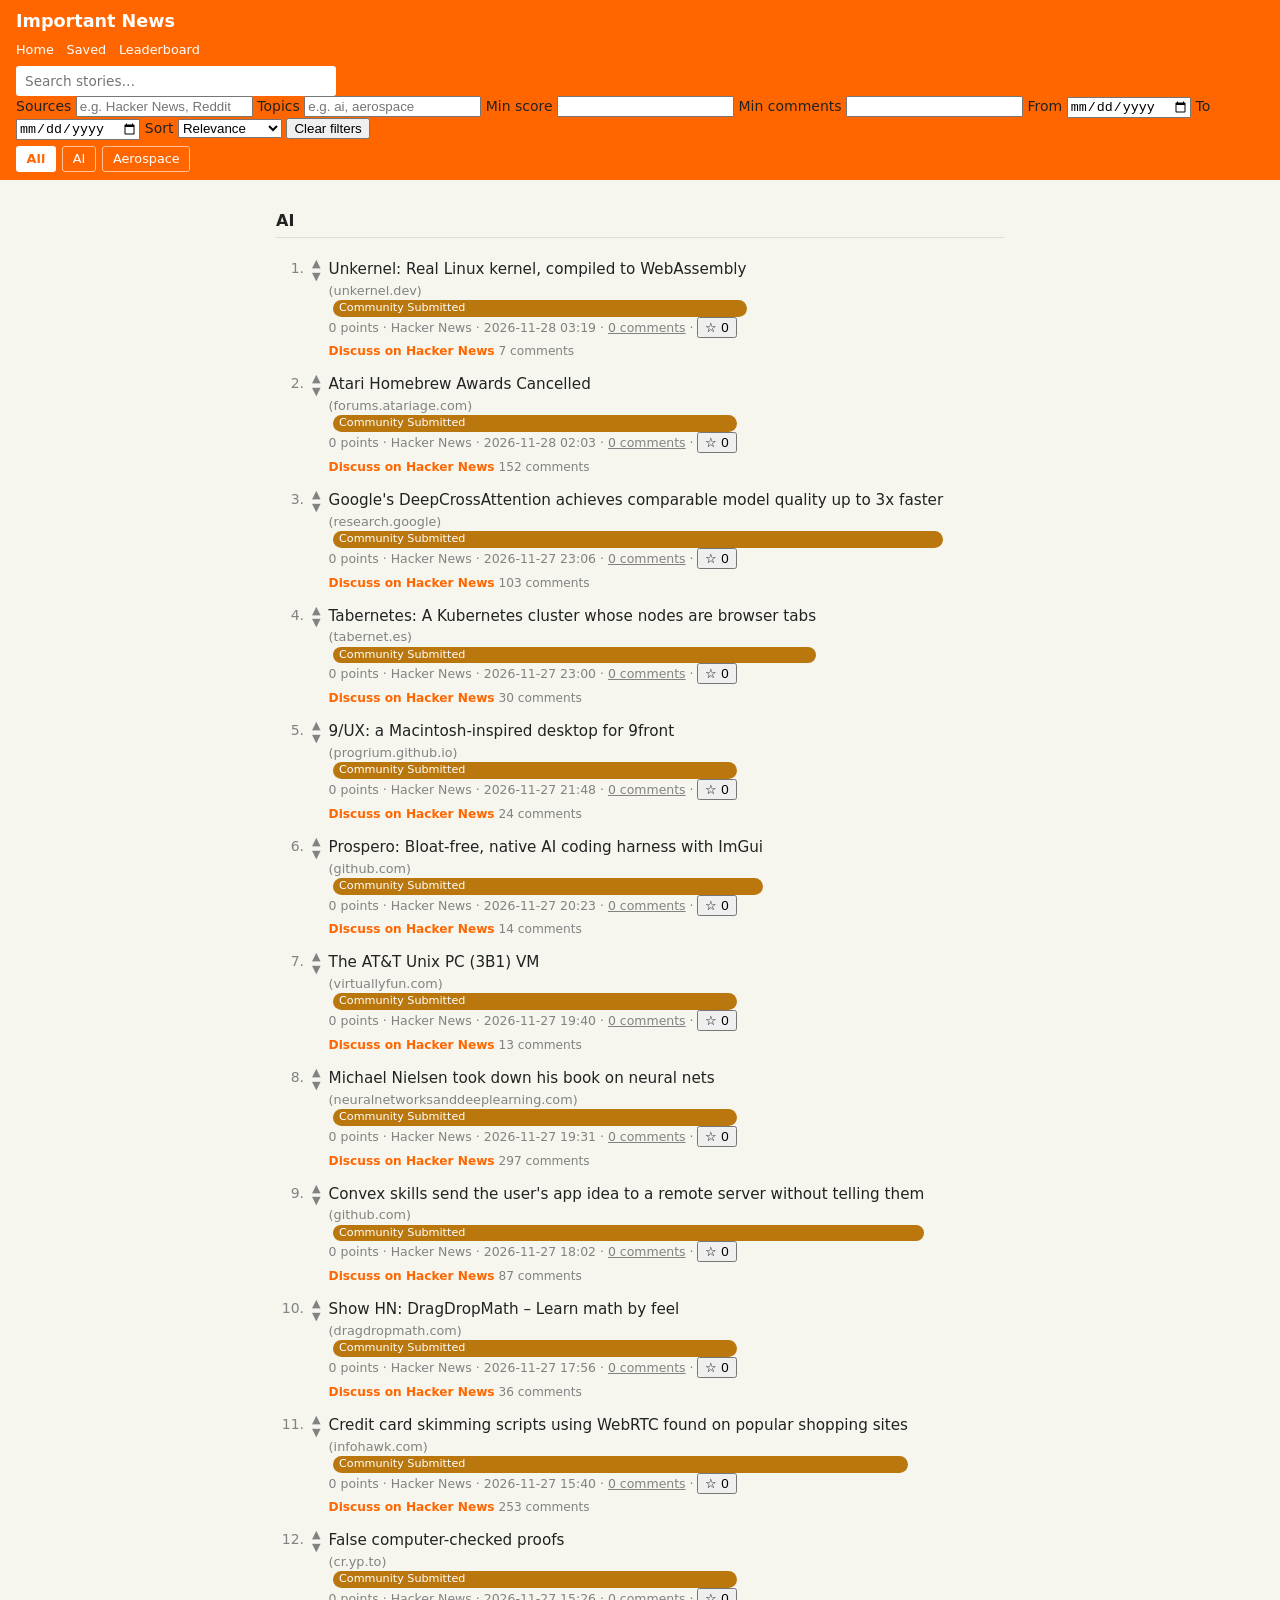
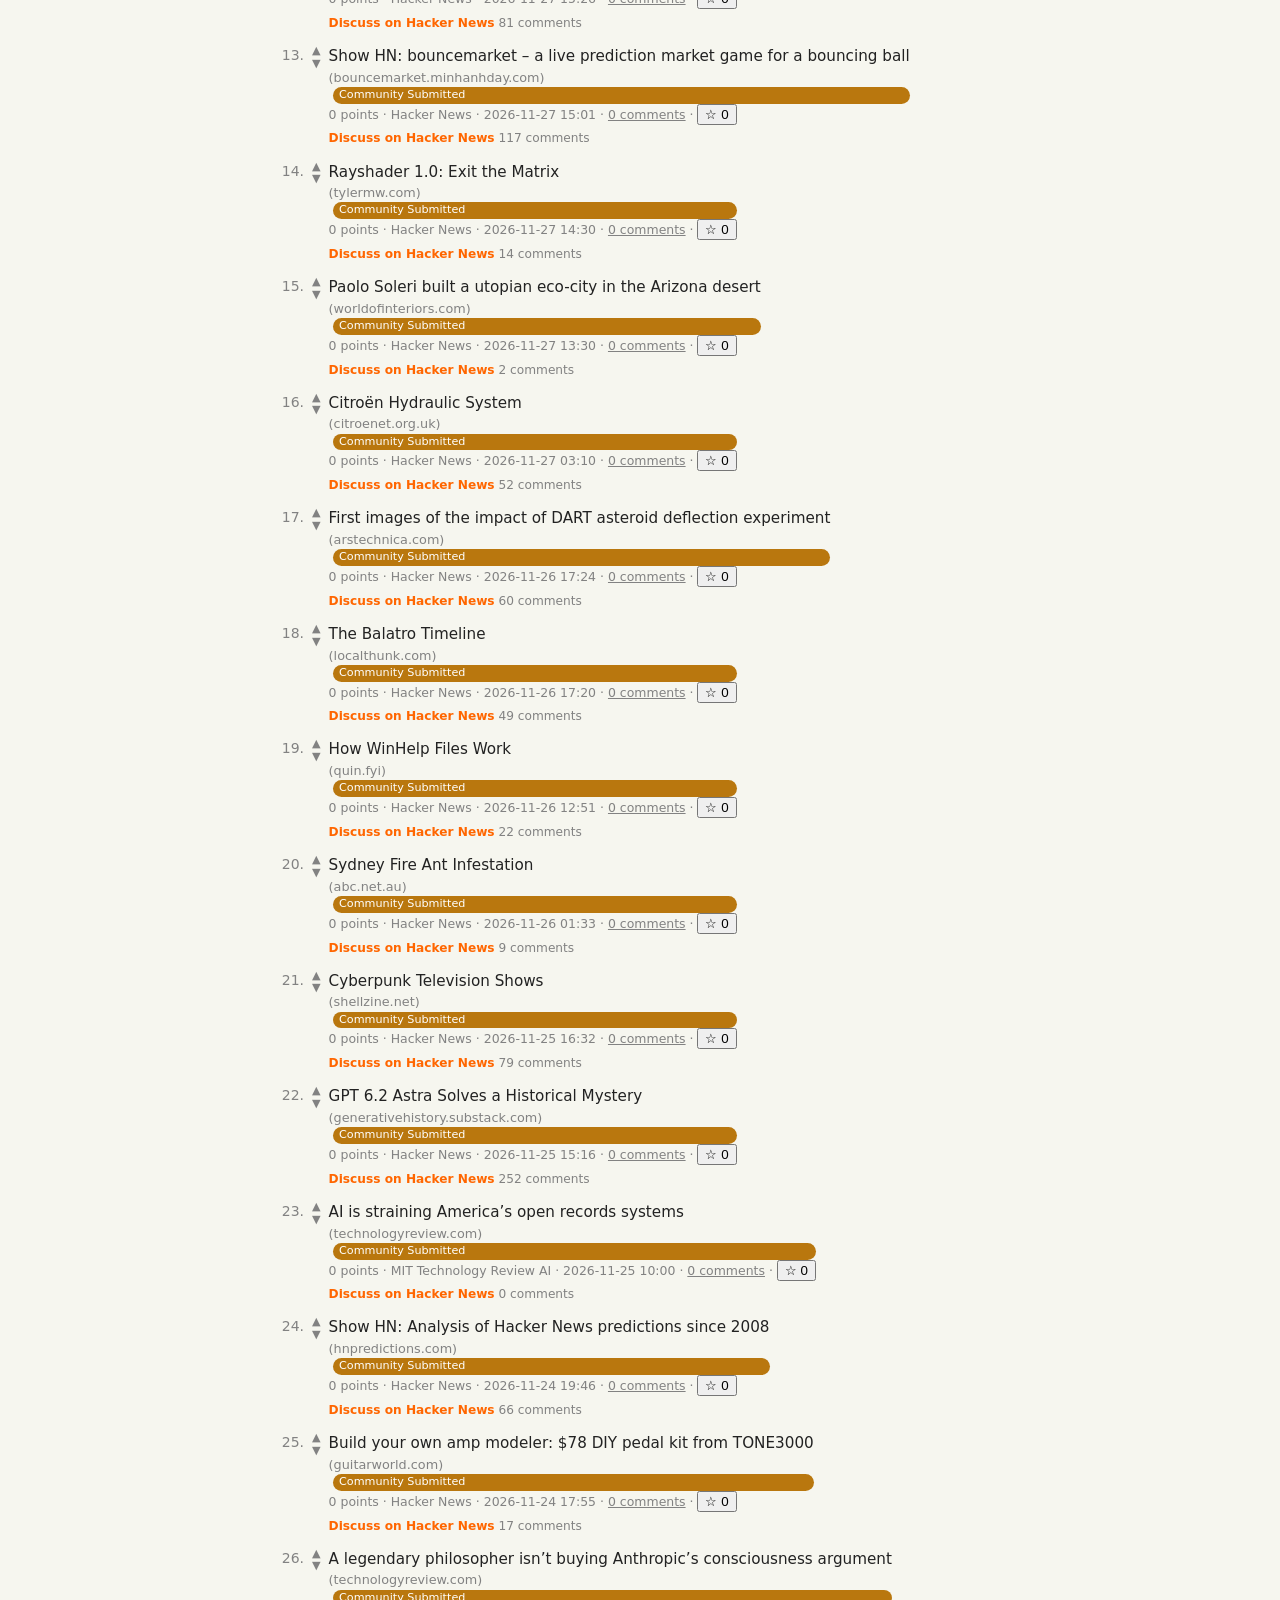
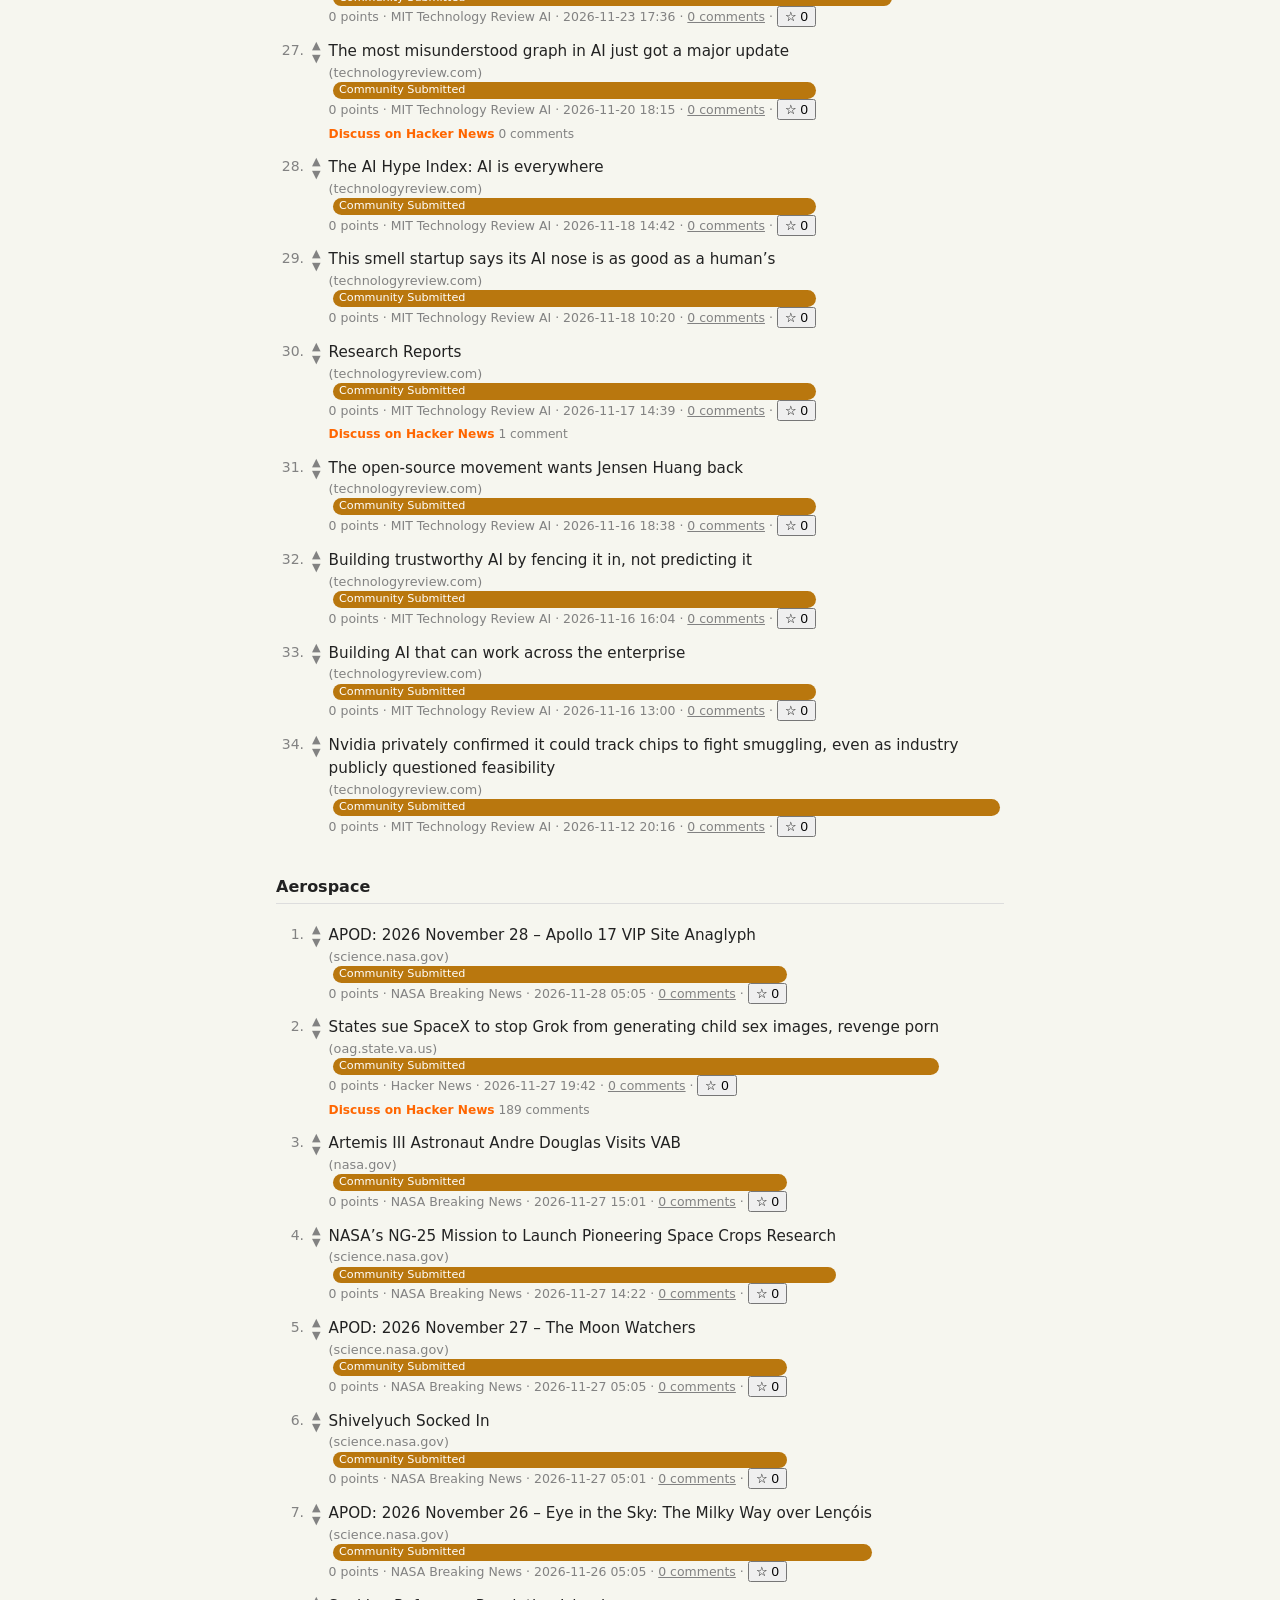
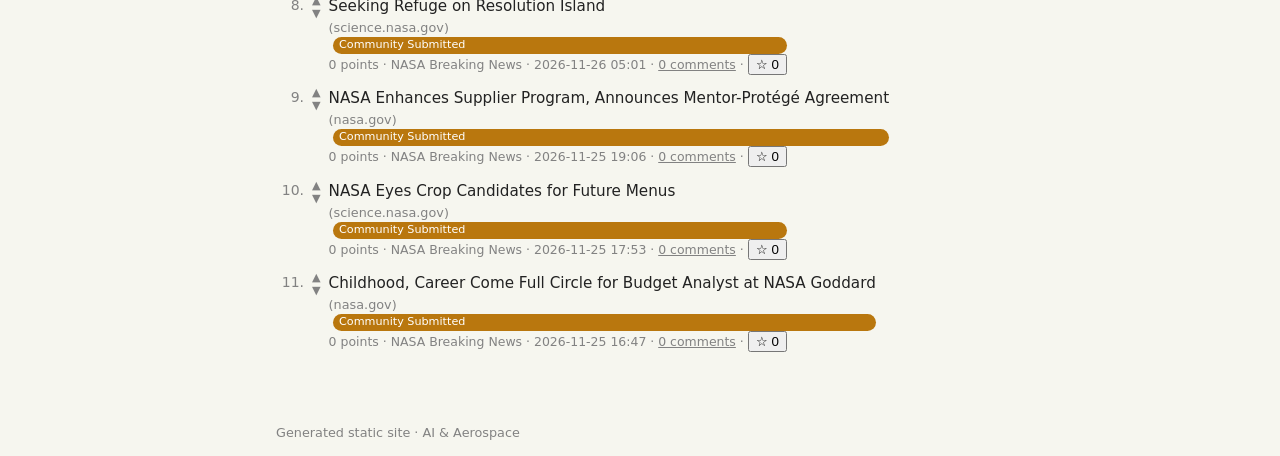
==== commit 31cbf960: "chore: refresh feed [skip ci]" ====
--- a/docs/index.html
+++ b/docs/index.html
@@ -58,23 +58,38 @@
   <section class="topic" id="topic-ai" data-topic="ai">
     <h2>AI</h2>
     <ol class="stories">
-    <li class="story" data-story-id="9">
+    <li class="story" data-story-id="1">
       <span class="rank">1.</span>
       <span class="votes">
         <button type="button" class="vote up" aria-label="Upvote">&#9650;</button>
         <button type="button" class="vote down" aria-label="Downvote">&#9660;</button>
       </span>
       <span class="story-main">
-        <a class="title" href="https://slate.com/business/2026/11/dumb-cars-cheap-low-tech.html">Why drivers want cheap, dumb cars again</a> <span class="domain">(slate.com)</span> <span class="cred-badge cred-community">Community Submitted</span>
-        <span class="meta"><span class="points">0 points</span> &middot; Hacker News &middot; 2026-11-27 23:39 &middot; <button type="button" class="comments-toggle"><span class="comment-count">0 comments</span></button> &middot; <button type="button" class="bookmark-toggle" aria-label="Save for later" aria-pressed="false">&#9734; <span class="bookmark-count">0</span></button></span>
-        <div class="comments" hidden></div>
-        <ul class="discussions-external">
-          <li class="discussion"><a class="discussion-link" href="https://news.ycombinator.com/item" title="Why drivers want cheap, dumb cars again">Discuss on Hacker News</a> <span class="discussion-count">28 comments</span></li>
-        </ul>
-      </span>
-    </li>
-    <li class="story" data-story-id="7">
+        <a class="title" href="https://unkernel.dev">Unkernel: Real Linux kernel, compiled to WebAssembly</a> <span class="domain">(unkernel.dev)</span> <span class="cred-badge cred-community">Community Submitted</span>
+        <span class="meta"><span class="points">0 points</span> &middot; Hacker News &middot; 2026-11-28 03:19 &middot; <button type="button" class="comments-toggle"><span class="comment-count">0 comments</span></button> &middot; <button type="button" class="bookmark-toggle" aria-label="Save for later" aria-pressed="false">&#9734; <span class="bookmark-count">0</span></button></span>
+        <div class="comments" hidden></div>
+        <ul class="discussions-external">
+          <li class="discussion"><a class="discussion-link" href="https://news.ycombinator.com/item" title="Unkernel: Real Linux kernel, compiled to WebAssembly">Discuss on Hacker News</a> <span class="discussion-count">7 comments</span></li>
+        </ul>
+      </span>
+    </li>
+    <li class="story" data-story-id="14">
       <span class="rank">2.</span>
+      <span class="votes">
+        <button type="button" class="vote up" aria-label="Upvote">&#9650;</button>
+        <button type="button" class="vote down" aria-label="Downvote">&#9660;</button>
+      </span>
+      <span class="story-main">
+        <a class="title" href="https://forums.atariage.com/topic/394894-atari-homebrew-awards-cancelled/">Atari Homebrew Awards Cancelled</a> <span class="domain">(forums.atariage.com)</span> <span class="cred-badge cred-community">Community Submitted</span>
+        <span class="meta"><span class="points">0 points</span> &middot; Hacker News &middot; 2026-11-28 02:03 &middot; <button type="button" class="comments-toggle"><span class="comment-count">0 comments</span></button> &middot; <button type="button" class="bookmark-toggle" aria-label="Save for later" aria-pressed="false">&#9734; <span class="bookmark-count">0</span></button></span>
+        <div class="comments" hidden></div>
+        <ul class="discussions-external">
+          <li class="discussion"><a class="discussion-link" href="https://news.ycombinator.com/item" title="Atari Homebrew Awards Cancelled">Discuss on Hacker News</a> <span class="discussion-count">152 comments</span></li>
+        </ul>
+      </span>
+    </li>
+    <li class="story" data-story-id="2">
+      <span class="rank">3.</span>
       <span class="votes">
         <button type="button" class="vote up" aria-label="Upvote">&#9650;</button>
         <button type="button" class="vote down" aria-label="Downvote">&#9660;</button>
@@ -84,12 +99,12 @@
         <span class="meta"><span class="points">0 points</span> &middot; Hacker News &middot; 2026-11-27 23:06 &middot; <button type="button" class="comments-toggle"><span class="comment-count">0 comments</span></button> &middot; <button type="button" class="bookmark-toggle" aria-label="Save for later" aria-pressed="false">&#9734; <span class="bookmark-count">0</span></button></span>
         <div class="comments" hidden></div>
         <ul class="discussions-external">
-          <li class="discussion"><a class="discussion-link" href="https://news.ycombinator.com/item" title="Google&#x27;s DeepCrossAttention achieves comparable model quality up to 3x faster">Discuss on Hacker News</a> <span class="discussion-count">1 comment</span></li>
-        </ul>
-      </span>
-    </li>
-    <li class="story" data-story-id="10">
-      <span class="rank">3.</span>
+          <li class="discussion"><a class="discussion-link" href="https://news.ycombinator.com/item" title="Google&#x27;s DeepCrossAttention achieves comparable model quality up to 3x faster">Discuss on Hacker News</a> <span class="discussion-count">103 comments</span></li>
+        </ul>
+      </span>
+    </li>
+    <li class="story" data-story-id="13">
+      <span class="rank">4.</span>
       <span class="votes">
         <button type="button" class="vote up" aria-label="Upvote">&#9650;</button>
         <button type="button" class="vote down" aria-label="Downvote">&#9660;</button>
@@ -99,26 +114,11 @@
         <span class="meta"><span class="points">0 points</span> &middot; Hacker News &middot; 2026-11-27 23:00 &middot; <button type="button" class="comments-toggle"><span class="comment-count">0 comments</span></button> &middot; <button type="button" class="bookmark-toggle" aria-label="Save for later" aria-pressed="false">&#9734; <span class="bookmark-count">0</span></button></span>
         <div class="comments" hidden></div>
         <ul class="discussions-external">
-          <li class="discussion"><a class="discussion-link" href="https://news.ycombinator.com/item" title="Tabernetes: A Kubernetes cluster whose nodes are browser tabs">Discuss on Hacker News</a> <span class="discussion-count">5 comments</span></li>
-        </ul>
-      </span>
-    </li>
-    <li class="story" data-story-id="4">
-      <span class="rank">4.</span>
-      <span class="votes">
-        <button type="button" class="vote up" aria-label="Upvote">&#9650;</button>
-        <button type="button" class="vote down" aria-label="Downvote">&#9660;</button>
-      </span>
-      <span class="story-main">
-        <a class="title" href="https://frantic.im/git/">Source Control from Hell</a> <span class="domain">(frantic.im)</span> <span class="cred-badge cred-community">Community Submitted</span>
-        <span class="meta"><span class="points">0 points</span> &middot; Hacker News &middot; 2026-11-27 22:06 &middot; <button type="button" class="comments-toggle"><span class="comment-count">0 comments</span></button> &middot; <button type="button" class="bookmark-toggle" aria-label="Save for later" aria-pressed="false">&#9734; <span class="bookmark-count">0</span></button></span>
-        <div class="comments" hidden></div>
-        <ul class="discussions-external">
-          <li class="discussion"><a class="discussion-link" href="https://news.ycombinator.com/item" title="Source Control from Hell">Discuss on Hacker News</a> <span class="discussion-count">28 comments</span></li>
-        </ul>
-      </span>
-    </li>
-    <li class="story" data-story-id="5">
+          <li class="discussion"><a class="discussion-link" href="https://news.ycombinator.com/item" title="Tabernetes: A Kubernetes cluster whose nodes are browser tabs">Discuss on Hacker News</a> <span class="discussion-count">30 comments</span></li>
+        </ul>
+      </span>
+    </li>
+    <li class="story" data-story-id="10">
       <span class="rank">5.</span>
       <span class="votes">
         <button type="button" class="vote up" aria-label="Upvote">&#9650;</button>
@@ -129,42 +129,12 @@
         <span class="meta"><span class="points">0 points</span> &middot; Hacker News &middot; 2026-11-27 21:48 &middot; <button type="button" class="comments-toggle"><span class="comment-count">0 comments</span></button> &middot; <button type="button" class="bookmark-toggle" aria-label="Save for later" aria-pressed="false">&#9734; <span class="bookmark-count">0</span></button></span>
         <div class="comments" hidden></div>
         <ul class="discussions-external">
-          <li class="discussion"><a class="discussion-link" href="https://news.ycombinator.com/item" title="9/UX: a Macintosh-inspired desktop for 9front">Discuss on Hacker News</a> <span class="discussion-count">9 comments</span></li>
-        </ul>
-      </span>
-    </li>
-    <li class="story" data-story-id="24">
+          <li class="discussion"><a class="discussion-link" href="https://news.ycombinator.com/item" title="9/UX: a Macintosh-inspired desktop for 9front">Discuss on Hacker News</a> <span class="discussion-count">24 comments</span></li>
+        </ul>
+      </span>
+    </li>
+    <li class="story" data-story-id="22">
       <span class="rank">6.</span>
-      <span class="votes">
-        <button type="button" class="vote up" aria-label="Upvote">&#9650;</button>
-        <button type="button" class="vote down" aria-label="Downvote">&#9660;</button>
-      </span>
-      <span class="story-main">
-        <a class="title" href="https://sessiongraph.ai/">SessionGraph: Visualize all your coding agent sessions in one interactive graph</a> <span class="domain">(sessiongraph.ai)</span> <span class="cred-badge cred-community">Community Submitted</span>
-        <span class="meta"><span class="points">0 points</span> &middot; Hacker News &middot; 2026-11-27 21:07 &middot; <button type="button" class="comments-toggle"><span class="comment-count">0 comments</span></button> &middot; <button type="button" class="bookmark-toggle" aria-label="Save for later" aria-pressed="false">&#9734; <span class="bookmark-count">0</span></button></span>
-        <div class="comments" hidden></div>
-        <ul class="discussions-external">
-          <li class="discussion"><a class="discussion-link" href="https://news.ycombinator.com/item" title="SessionGraph: Visualize all your coding agent sessions in one interactive graph">Discuss on Hacker News</a> <span class="discussion-count">8 comments</span></li>
-        </ul>
-      </span>
-    </li>
-    <li class="story" data-story-id="25">
-      <span class="rank">7.</span>
-      <span class="votes">
-        <button type="button" class="vote up" aria-label="Upvote">&#9650;</button>
-        <button type="button" class="vote down" aria-label="Downvote">&#9660;</button>
-      </span>
-      <span class="story-main">
-        <a class="title" href="https://www.theguardian.com/books/2026/nov/27/careless-people-author-sarah-wynn-williams-the-silence-is-mine-it-doesnt-have-to-be-yours">I am scared: Careless People – Sarah Wynn-Williams on living under a gag order</a> <span class="domain">(theguardian.com)</span> <span class="cred-badge cred-community">Community Submitted</span>
-        <span class="meta"><span class="points">0 points</span> &middot; Hacker News &middot; 2026-11-27 20:25 &middot; <button type="button" class="comments-toggle"><span class="comment-count">0 comments</span></button> &middot; <button type="button" class="bookmark-toggle" aria-label="Save for later" aria-pressed="false">&#9734; <span class="bookmark-count">0</span></button></span>
-        <div class="comments" hidden></div>
-        <ul class="discussions-external">
-          <li class="discussion"><a class="discussion-link" href="https://news.ycombinator.com/item" title="I am scared: Careless People – Sarah Wynn-Williams on living under a gag order">Discuss on Hacker News</a> <span class="discussion-count">58 comments</span></li>
-        </ul>
-      </span>
-    </li>
-    <li class="story" data-story-id="19">
-      <span class="rank">8.</span>
       <span class="votes">
         <button type="button" class="vote up" aria-label="Upvote">&#9650;</button>
         <button type="button" class="vote down" aria-label="Downvote">&#9660;</button>
@@ -174,12 +144,12 @@
         <span class="meta"><span class="points">0 points</span> &middot; Hacker News &middot; 2026-11-27 20:23 &middot; <button type="button" class="comments-toggle"><span class="comment-count">0 comments</span></button> &middot; <button type="button" class="bookmark-toggle" aria-label="Save for later" aria-pressed="false">&#9734; <span class="bookmark-count">0</span></button></span>
         <div class="comments" hidden></div>
         <ul class="discussions-external">
-          <li class="discussion"><a class="discussion-link" href="https://news.ycombinator.com/item" title="Prospero: Bloat-free, native AI coding harness with ImGui">Discuss on Hacker News</a> <span class="discussion-count">5 comments</span></li>
-        </ul>
-      </span>
-    </li>
-    <li class="story" data-story-id="12">
-      <span class="rank">9.</span>
+          <li class="discussion"><a class="discussion-link" href="https://news.ycombinator.com/item" title="Prospero: Bloat-free, native AI coding harness with ImGui">Discuss on Hacker News</a> <span class="discussion-count">14 comments</span></li>
+        </ul>
+      </span>
+    </li>
+    <li class="story" data-story-id="18">
+      <span class="rank">7.</span>
       <span class="votes">
         <button type="button" class="vote up" aria-label="Upvote">&#9650;</button>
         <button type="button" class="vote down" aria-label="Downvote">&#9660;</button>
@@ -189,12 +159,12 @@
         <span class="meta"><span class="points">0 points</span> &middot; Hacker News &middot; 2026-11-27 19:40 &middot; <button type="button" class="comments-toggle"><span class="comment-count">0 comments</span></button> &middot; <button type="button" class="bookmark-toggle" aria-label="Save for later" aria-pressed="false">&#9734; <span class="bookmark-count">0</span></button></span>
         <div class="comments" hidden></div>
         <ul class="discussions-external">
-          <li class="discussion"><a class="discussion-link" href="https://news.ycombinator.com/item" title="The AT&amp;T Unix PC (3B1) VM">Discuss on Hacker News</a> <span class="discussion-count">10 comments</span></li>
-        </ul>
-      </span>
-    </li>
-    <li class="story" data-story-id="18">
-      <span class="rank">10.</span>
+          <li class="discussion"><a class="discussion-link" href="https://news.ycombinator.com/item" title="The AT&amp;T Unix PC (3B1) VM">Discuss on Hacker News</a> <span class="discussion-count">13 comments</span></li>
+        </ul>
+      </span>
+    </li>
+    <li class="story" data-story-id="23">
+      <span class="rank">8.</span>
       <span class="votes">
         <button type="button" class="vote up" aria-label="Upvote">&#9650;</button>
         <button type="button" class="vote down" aria-label="Downvote">&#9660;</button>
@@ -204,27 +174,12 @@
         <span class="meta"><span class="points">0 points</span> &middot; Hacker News &middot; 2026-11-27 19:31 &middot; <button type="button" class="comments-toggle"><span class="comment-count">0 comments</span></button> &middot; <button type="button" class="bookmark-toggle" aria-label="Save for later" aria-pressed="false">&#9734; <span class="bookmark-count">0</span></button></span>
         <div class="comments" hidden></div>
         <ul class="discussions-external">
-          <li class="discussion"><a class="discussion-link" href="https://news.ycombinator.com/item" title="Michael Nielsen took down his book on neural nets">Discuss on Hacker News</a> <span class="discussion-count">238 comments</span></li>
-        </ul>
-      </span>
-    </li>
-    <li class="story" data-story-id="16">
-      <span class="rank">11.</span>
-      <span class="votes">
-        <button type="button" class="vote up" aria-label="Upvote">&#9650;</button>
-        <button type="button" class="vote down" aria-label="Downvote">&#9660;</button>
-      </span>
-      <span class="story-main">
-        <a class="title" href="https://dansinker.com/posts/2026-11-20-scrapheap/">Scrapheap America</a> <span class="domain">(dansinker.com)</span> <span class="cred-badge cred-community">Community Submitted</span>
-        <span class="meta"><span class="points">0 points</span> &middot; Hacker News &middot; 2026-11-27 18:50 &middot; <button type="button" class="comments-toggle"><span class="comment-count">0 comments</span></button> &middot; <button type="button" class="bookmark-toggle" aria-label="Save for later" aria-pressed="false">&#9734; <span class="bookmark-count">0</span></button></span>
-        <div class="comments" hidden></div>
-        <ul class="discussions-external">
-          <li class="discussion"><a class="discussion-link" href="https://news.ycombinator.com/item" title="Scrapheap America">Discuss on Hacker News</a> <span class="discussion-count">15 comments</span></li>
-        </ul>
-      </span>
-    </li>
-    <li class="story" data-story-id="3">
-      <span class="rank">12.</span>
+          <li class="discussion"><a class="discussion-link" href="https://news.ycombinator.com/item" title="Michael Nielsen took down his book on neural nets">Discuss on Hacker News</a> <span class="discussion-count">297 comments</span></li>
+        </ul>
+      </span>
+    </li>
+    <li class="story" data-story-id="8">
+      <span class="rank">9.</span>
       <span class="votes">
         <button type="button" class="vote up" aria-label="Upvote">&#9650;</button>
         <button type="button" class="vote down" aria-label="Downvote">&#9660;</button>
@@ -234,12 +189,12 @@
         <span class="meta"><span class="points">0 points</span> &middot; Hacker News &middot; 2026-11-27 18:02 &middot; <button type="button" class="comments-toggle"><span class="comment-count">0 comments</span></button> &middot; <button type="button" class="bookmark-toggle" aria-label="Save for later" aria-pressed="false">&#9734; <span class="bookmark-count">0</span></button></span>
         <div class="comments" hidden></div>
         <ul class="discussions-external">
-          <li class="discussion"><a class="discussion-link" href="https://news.ycombinator.com/item" title="Convex skills send the user&#x27;s app idea to a remote server without telling them">Discuss on Hacker News</a> <span class="discussion-count">64 comments</span></li>
-        </ul>
-      </span>
-    </li>
-    <li class="story" data-story-id="17">
-      <span class="rank">13.</span>
+          <li class="discussion"><a class="discussion-link" href="https://news.ycombinator.com/item" title="Convex skills send the user&#x27;s app idea to a remote server without telling them">Discuss on Hacker News</a> <span class="discussion-count">87 comments</span></li>
+        </ul>
+      </span>
+    </li>
+    <li class="story" data-story-id="24">
+      <span class="rank">10.</span>
       <span class="votes">
         <button type="button" class="vote up" aria-label="Upvote">&#9650;</button>
         <button type="button" class="vote down" aria-label="Downvote">&#9660;</button>
@@ -249,12 +204,12 @@
         <span class="meta"><span class="points">0 points</span> &middot; Hacker News &middot; 2026-11-27 17:56 &middot; <button type="button" class="comments-toggle"><span class="comment-count">0 comments</span></button> &middot; <button type="button" class="bookmark-toggle" aria-label="Save for later" aria-pressed="false">&#9734; <span class="bookmark-count">0</span></button></span>
         <div class="comments" hidden></div>
         <ul class="discussions-external">
-          <li class="discussion"><a class="discussion-link" href="https://news.ycombinator.com/item" title="Show HN: DragDropMath – Learn math by feel">Discuss on Hacker News</a> <span class="discussion-count">24 comments</span></li>
-        </ul>
-      </span>
-    </li>
-    <li class="story" data-story-id="2">
-      <span class="rank">14.</span>
+          <li class="discussion"><a class="discussion-link" href="https://news.ycombinator.com/item" title="Show HN: DragDropMath – Learn math by feel">Discuss on Hacker News</a> <span class="discussion-count">36 comments</span></li>
+        </ul>
+      </span>
+    </li>
+    <li class="story" data-story-id="5">
+      <span class="rank">11.</span>
       <span class="votes">
         <button type="button" class="vote up" aria-label="Upvote">&#9650;</button>
         <button type="button" class="vote down" aria-label="Downvote">&#9660;</button>
@@ -264,12 +219,12 @@
         <span class="meta"><span class="points">0 points</span> &middot; Hacker News &middot; 2026-11-27 15:40 &middot; <button type="button" class="comments-toggle"><span class="comment-count">0 comments</span></button> &middot; <button type="button" class="bookmark-toggle" aria-label="Save for later" aria-pressed="false">&#9734; <span class="bookmark-count">0</span></button></span>
         <div class="comments" hidden></div>
         <ul class="discussions-external">
-          <li class="discussion"><a class="discussion-link" href="https://news.ycombinator.com/item" title="Credit card skimming scripts using WebRTC found on popular shopping sites">Discuss on Hacker News</a> <span class="discussion-count">208 comments</span></li>
-        </ul>
-      </span>
-    </li>
-    <li class="story" data-story-id="23">
-      <span class="rank">15.</span>
+          <li class="discussion"><a class="discussion-link" href="https://news.ycombinator.com/item" title="Credit card skimming scripts using WebRTC found on popular shopping sites">Discuss on Hacker News</a> <span class="discussion-count">253 comments</span></li>
+        </ul>
+      </span>
+    </li>
+    <li class="story" data-story-id="25">
+      <span class="rank">12.</span>
       <span class="votes">
         <button type="button" class="vote up" aria-label="Upvote">&#9650;</button>
         <button type="button" class="vote down" aria-label="Downvote">&#9660;</button>
@@ -279,12 +234,12 @@
         <span class="meta"><span class="points">0 points</span> &middot; Hacker News &middot; 2026-11-27 15:26 &middot; <button type="button" class="comments-toggle"><span class="comment-count">0 comments</span></button> &middot; <button type="button" class="bookmark-toggle" aria-label="Save for later" aria-pressed="false">&#9734; <span class="bookmark-count">0</span></button></span>
         <div class="comments" hidden></div>
         <ul class="discussions-external">
-          <li class="discussion"><a class="discussion-link" href="https://news.ycombinator.com/item" title="False computer-checked proofs">Discuss on Hacker News</a> <span class="discussion-count">75 comments</span></li>
-        </ul>
-      </span>
-    </li>
-    <li class="story" data-story-id="11">
-      <span class="rank">16.</span>
+          <li class="discussion"><a class="discussion-link" href="https://news.ycombinator.com/item" title="False computer-checked proofs">Discuss on Hacker News</a> <span class="discussion-count">81 comments</span></li>
+        </ul>
+      </span>
+    </li>
+    <li class="story" data-story-id="12">
+      <span class="rank">13.</span>
       <span class="votes">
         <button type="button" class="vote up" aria-label="Upvote">&#9650;</button>
         <button type="button" class="vote down" aria-label="Downvote">&#9660;</button>
@@ -294,7 +249,52 @@
         <span class="meta"><span class="points">0 points</span> &middot; Hacker News &middot; 2026-11-27 15:01 &middot; <button type="button" class="comments-toggle"><span class="comment-count">0 comments</span></button> &middot; <button type="button" class="bookmark-toggle" aria-label="Save for later" aria-pressed="false">&#9734; <span class="bookmark-count">0</span></button></span>
         <div class="comments" hidden></div>
         <ul class="discussions-external">
-          <li class="discussion"><a class="discussion-link" href="https://news.ycombinator.com/item" title="Show HN: bouncemarket – a live prediction market game for a bouncing ball">Discuss on Hacker News</a> <span class="discussion-count">111 comments</span></li>
+          <li class="discussion"><a class="discussion-link" href="https://news.ycombinator.com/item" title="Show HN: bouncemarket – a live prediction market game for a bouncing ball">Discuss on Hacker News</a> <span class="discussion-count">117 comments</span></li>
+        </ul>
+      </span>
+    </li>
+    <li class="story" data-story-id="16">
+      <span class="rank">14.</span>
+      <span class="votes">
+        <button type="button" class="vote up" aria-label="Upvote">&#9650;</button>
+        <button type="button" class="vote down" aria-label="Downvote">&#9660;</button>
+      </span>
+      <span class="story-main">
+        <a class="title" href="https://www.tylermw.com/posts/rayverse/rayshader-1-0-exit-the-matrix.html">Rayshader 1.0: Exit the Matrix</a> <span class="domain">(tylermw.com)</span> <span class="cred-badge cred-community">Community Submitted</span>
+        <span class="meta"><span class="points">0 points</span> &middot; Hacker News &middot; 2026-11-27 14:30 &middot; <button type="button" class="comments-toggle"><span class="comment-count">0 comments</span></button> &middot; <button type="button" class="bookmark-toggle" aria-label="Save for later" aria-pressed="false">&#9734; <span class="bookmark-count">0</span></button></span>
+        <div class="comments" hidden></div>
+        <ul class="discussions-external">
+          <li class="discussion"><a class="discussion-link" href="https://news.ycombinator.com/item" title="Rayshader 1.0: Exit the Matrix">Discuss on Hacker News</a> <span class="discussion-count">14 comments</span></li>
+        </ul>
+      </span>
+    </li>
+    <li class="story" data-story-id="6">
+      <span class="rank">15.</span>
+      <span class="votes">
+        <button type="button" class="vote up" aria-label="Upvote">&#9650;</button>
+        <button type="button" class="vote down" aria-label="Downvote">&#9660;</button>
+      </span>
+      <span class="story-main">
+        <a class="title" href="https://www.worldofinteriors.com/story/paolo-soleri-arconsati-arizona">Paolo Soleri built a utopian eco-city in the Arizona desert</a> <span class="domain">(worldofinteriors.com)</span> <span class="cred-badge cred-community">Community Submitted</span>
+        <span class="meta"><span class="points">0 points</span> &middot; Hacker News &middot; 2026-11-27 13:30 &middot; <button type="button" class="comments-toggle"><span class="comment-count">0 comments</span></button> &middot; <button type="button" class="bookmark-toggle" aria-label="Save for later" aria-pressed="false">&#9734; <span class="bookmark-count">0</span></button></span>
+        <div class="comments" hidden></div>
+        <ul class="discussions-external">
+          <li class="discussion"><a class="discussion-link" href="https://news.ycombinator.com/item" title="Paolo Soleri built a utopian eco-city in the Arizona desert">Discuss on Hacker News</a> <span class="discussion-count">2 comments</span></li>
+        </ul>
+      </span>
+    </li>
+    <li class="story" data-story-id="9">
+      <span class="rank">16.</span>
+      <span class="votes">
+        <button type="button" class="vote up" aria-label="Upvote">&#9650;</button>
+        <button type="button" class="vote down" aria-label="Downvote">&#9660;</button>
+      </span>
+      <span class="story-main">
+        <a class="title" href="https://www.citroenet.org.uk/miscellaneous/hydraulics/hydraulics-1.html">Citroën Hydraulic System</a> <span class="domain">(citroenet.org.uk)</span> <span class="cred-badge cred-community">Community Submitted</span>
+        <span class="meta"><span class="points">0 points</span> &middot; Hacker News &middot; 2026-11-27 03:10 &middot; <button type="button" class="comments-toggle"><span class="comment-count">0 comments</span></button> &middot; <button type="button" class="bookmark-toggle" aria-label="Save for later" aria-pressed="false">&#9734; <span class="bookmark-count">0</span></button></span>
+        <div class="comments" hidden></div>
+        <ul class="discussions-external">
+          <li class="discussion"><a class="discussion-link" href="https://news.ycombinator.com/item" title="Citroën Hydraulic System">Discuss on Hacker News</a> <span class="discussion-count">52 comments</span></li>
         </ul>
       </span>
     </li>
@@ -305,61 +305,76 @@
         <button type="button" class="vote down" aria-label="Downvote">&#9660;</button>
       </span>
       <span class="story-main">
-        <a class="title" href="https://www.tylermw.com/posts/rayverse/rayshader-1-0-exit-the-matrix.html">Rayshader 1.0: Exit the Matrix</a> <span class="domain">(tylermw.com)</span> <span class="cred-badge cred-community">Community Submitted</span>
-        <span class="meta"><span class="points">0 points</span> &middot; Hacker News &middot; 2026-11-27 14:30 &middot; <button type="button" class="comments-toggle"><span class="comment-count">0 comments</span></button> &middot; <button type="button" class="bookmark-toggle" aria-label="Save for later" aria-pressed="false">&#9734; <span class="bookmark-count">0</span></button></span>
-        <div class="comments" hidden></div>
-        <ul class="discussions-external">
-          <li class="discussion"><a class="discussion-link" href="https://news.ycombinator.com/item" title="Rayshader 1.0: Exit the Matrix">Discuss on Hacker News</a> <span class="discussion-count">11 comments</span></li>
-        </ul>
-      </span>
-    </li>
-    <li class="story" data-story-id="6">
-      <span class="rank">18.</span>
-      <span class="votes">
-        <button type="button" class="vote up" aria-label="Upvote">&#9650;</button>
-        <button type="button" class="vote down" aria-label="Downvote">&#9660;</button>
-      </span>
-      <span class="story-main">
-        <a class="title" href="https://www.citroenet.org.uk/miscellaneous/hydraulics/hydraulics-1.html">Citroën Hydraulic System</a> <span class="domain">(citroenet.org.uk)</span> <span class="cred-badge cred-community">Community Submitted</span>
-        <span class="meta"><span class="points">0 points</span> &middot; Hacker News &middot; 2026-11-27 03:10 &middot; <button type="button" class="comments-toggle"><span class="comment-count">0 comments</span></button> &middot; <button type="button" class="bookmark-toggle" aria-label="Save for later" aria-pressed="false">&#9734; <span class="bookmark-count">0</span></button></span>
-        <div class="comments" hidden></div>
-        <ul class="discussions-external">
-          <li class="discussion"><a class="discussion-link" href="https://news.ycombinator.com/item" title="Citroën Hydraulic System">Discuss on Hacker News</a> <span class="discussion-count">43 comments</span></li>
-        </ul>
-      </span>
-    </li>
-    <li class="story" data-story-id="14">
-      <span class="rank">19.</span>
-      <span class="votes">
-        <button type="button" class="vote up" aria-label="Upvote">&#9650;</button>
-        <button type="button" class="vote down" aria-label="Downvote">&#9660;</button>
-      </span>
-      <span class="story-main">
         <a class="title" href="https://arstechnica.com/space/2026/11/europes-hera-mission-returns-to-the-chaotic-scene-of-a-cosmic-smashup/">First images of the impact of DART asteroid deflection experiment</a> <span class="domain">(arstechnica.com)</span> <span class="cred-badge cred-community">Community Submitted</span>
         <span class="meta"><span class="points">0 points</span> &middot; Hacker News &middot; 2026-11-26 17:24 &middot; <button type="button" class="comments-toggle"><span class="comment-count">0 comments</span></button> &middot; <button type="button" class="bookmark-toggle" aria-label="Save for later" aria-pressed="false">&#9734; <span class="bookmark-count">0</span></button></span>
         <div class="comments" hidden></div>
         <ul class="discussions-external">
-          <li class="discussion"><a class="discussion-link" href="https://news.ycombinator.com/item" title="First images of the impact of DART asteroid deflection experiment">Discuss on Hacker News</a> <span class="discussion-count">54 comments</span></li>
+          <li class="discussion"><a class="discussion-link" href="https://news.ycombinator.com/item" title="First images of the impact of DART asteroid deflection experiment">Discuss on Hacker News</a> <span class="discussion-count">60 comments</span></li>
+        </ul>
+      </span>
+    </li>
+    <li class="story" data-story-id="3">
+      <span class="rank">18.</span>
+      <span class="votes">
+        <button type="button" class="vote up" aria-label="Upvote">&#9650;</button>
+        <button type="button" class="vote down" aria-label="Downvote">&#9660;</button>
+      </span>
+      <span class="story-main">
+        <a class="title" href="https://localthunk.com/blog/balatro-timeline-3aarh">The Balatro Timeline</a> <span class="domain">(localthunk.com)</span> <span class="cred-badge cred-community">Community Submitted</span>
+        <span class="meta"><span class="points">0 points</span> &middot; Hacker News &middot; 2026-11-26 17:20 &middot; <button type="button" class="comments-toggle"><span class="comment-count">0 comments</span></button> &middot; <button type="button" class="bookmark-toggle" aria-label="Save for later" aria-pressed="false">&#9734; <span class="bookmark-count">0</span></button></span>
+        <div class="comments" hidden></div>
+        <ul class="discussions-external">
+          <li class="discussion"><a class="discussion-link" href="https://news.ycombinator.com/item" title="The Balatro Timeline">Discuss on Hacker News</a> <span class="discussion-count">49 comments</span></li>
+        </ul>
+      </span>
+    </li>
+    <li class="story" data-story-id="17">
+      <span class="rank">19.</span>
+      <span class="votes">
+        <button type="button" class="vote up" aria-label="Upvote">&#9650;</button>
+        <button type="button" class="vote down" aria-label="Downvote">&#9660;</button>
+      </span>
+      <span class="story-main">
+        <a class="title" href="https://quin.fyi/posts/how-winhelp-files-work.html">How WinHelp Files Work</a> <span class="domain">(quin.fyi)</span> <span class="cred-badge cred-community">Community Submitted</span>
+        <span class="meta"><span class="points">0 points</span> &middot; Hacker News &middot; 2026-11-26 12:51 &middot; <button type="button" class="comments-toggle"><span class="comment-count">0 comments</span></button> &middot; <button type="button" class="bookmark-toggle" aria-label="Save for later" aria-pressed="false">&#9734; <span class="bookmark-count">0</span></button></span>
+        <div class="comments" hidden></div>
+        <ul class="discussions-external">
+          <li class="discussion"><a class="discussion-link" href="https://news.ycombinator.com/item" title="How WinHelp Files Work">Discuss on Hacker News</a> <span class="discussion-count">22 comments</span></li>
+        </ul>
+      </span>
+    </li>
+    <li class="story" data-story-id="7">
+      <span class="rank">20.</span>
+      <span class="votes">
+        <button type="button" class="vote up" aria-label="Upvote">&#9650;</button>
+        <button type="button" class="vote down" aria-label="Downvote">&#9660;</button>
+      </span>
+      <span class="story-main">
+        <a class="title" href="https://www.abc.net.au/news/2026-11-25/nsw-government-ramps-up-efforts-to-respond-to-fire-ants-/107424812">Sydney Fire Ant Infestation</a> <span class="domain">(abc.net.au)</span> <span class="cred-badge cred-community">Community Submitted</span>
+        <span class="meta"><span class="points">0 points</span> &middot; Hacker News &middot; 2026-11-26 01:33 &middot; <button type="button" class="comments-toggle"><span class="comment-count">0 comments</span></button> &middot; <button type="button" class="bookmark-toggle" aria-label="Save for later" aria-pressed="false">&#9734; <span class="bookmark-count">0</span></button></span>
+        <div class="comments" hidden></div>
+        <ul class="discussions-external">
+          <li class="discussion"><a class="discussion-link" href="https://news.ycombinator.com/item" title="Sydney Fire Ant Infestation">Discuss on Hacker News</a> <span class="discussion-count">9 comments</span></li>
         </ul>
       </span>
     </li>
     <li class="story" data-story-id="20">
-      <span class="rank">20.</span>
-      <span class="votes">
-        <button type="button" class="vote up" aria-label="Upvote">&#9650;</button>
-        <button type="button" class="vote down" aria-label="Downvote">&#9660;</button>
-      </span>
-      <span class="story-main">
-        <a class="title" href="https://atlantic-1866.com/">Atlantic 1866: information and shipping in the age of the telegraph</a> <span class="domain">(atlantic-1866.com)</span> <span class="cred-badge cred-community">Community Submitted</span>
-        <span class="meta"><span class="points">0 points</span> &middot; Hacker News &middot; 2026-11-25 20:55 &middot; <button type="button" class="comments-toggle"><span class="comment-count">0 comments</span></button> &middot; <button type="button" class="bookmark-toggle" aria-label="Save for later" aria-pressed="false">&#9734; <span class="bookmark-count">0</span></button></span>
-        <div class="comments" hidden></div>
-        <ul class="discussions-external">
-          <li class="discussion"><a class="discussion-link" href="https://news.ycombinator.com/item" title="Atlantic 1866: information and shipping in the age of the telegraph">Discuss on Hacker News</a> <span class="discussion-count">1 comment</span></li>
-        </ul>
-      </span>
-    </li>
-    <li class="story" data-story-id="1">
       <span class="rank">21.</span>
+      <span class="votes">
+        <button type="button" class="vote up" aria-label="Upvote">&#9650;</button>
+        <button type="button" class="vote down" aria-label="Downvote">&#9660;</button>
+      </span>
+      <span class="story-main">
+        <a class="title" href="https://shellzine.net/cyberpunk-television/">Cyberpunk Television Shows</a> <span class="domain">(shellzine.net)</span> <span class="cred-badge cred-community">Community Submitted</span>
+        <span class="meta"><span class="points">0 points</span> &middot; Hacker News &middot; 2026-11-25 16:32 &middot; <button type="button" class="comments-toggle"><span class="comment-count">0 comments</span></button> &middot; <button type="button" class="bookmark-toggle" aria-label="Save for later" aria-pressed="false">&#9734; <span class="bookmark-count">0</span></button></span>
+        <div class="comments" hidden></div>
+        <ul class="discussions-external">
+          <li class="discussion"><a class="discussion-link" href="https://news.ycombinator.com/item" title="Cyberpunk Television Shows">Discuss on Hacker News</a> <span class="discussion-count">79 comments</span></li>
+        </ul>
+      </span>
+    </li>
+    <li class="story" data-story-id="4">
+      <span class="rank">22.</span>
       <span class="votes">
         <button type="button" class="vote up" aria-label="Upvote">&#9650;</button>
         <button type="button" class="vote down" aria-label="Downvote">&#9660;</button>
@@ -369,12 +384,12 @@
         <span class="meta"><span class="points">0 points</span> &middot; Hacker News &middot; 2026-11-25 15:16 &middot; <button type="button" class="comments-toggle"><span class="comment-count">0 comments</span></button> &middot; <button type="button" class="bookmark-toggle" aria-label="Save for later" aria-pressed="false">&#9734; <span class="bookmark-count">0</span></button></span>
         <div class="comments" hidden></div>
         <ul class="discussions-external">
-          <li class="discussion"><a class="discussion-link" href="https://news.ycombinator.com/item" title="GPT 6.2 Astra Solves a Historical Mystery">Discuss on Hacker News</a> <span class="discussion-count">171 comments</span></li>
+          <li class="discussion"><a class="discussion-link" href="https://news.ycombinator.com/item" title="GPT 6.2 Astra Solves a Historical Mystery">Discuss on Hacker News</a> <span class="discussion-count">252 comments</span></li>
         </ul>
       </span>
     </li>
     <li class="story" data-story-id="36">
-      <span class="rank">22.</span>
+      <span class="rank">23.</span>
       <span class="votes">
         <button type="button" class="vote up" aria-label="Upvote">&#9650;</button>
         <button type="button" class="vote down" aria-label="Downvote">&#9660;</button>
@@ -389,21 +404,6 @@
       </span>
     </li>
     <li class="story" data-story-id="21">
-      <span class="rank">23.</span>
-      <span class="votes">
-        <button type="button" class="vote up" aria-label="Upvote">&#9650;</button>
-        <button type="button" class="vote down" aria-label="Downvote">&#9660;</button>
-      </span>
-      <span class="story-main">
-        <a class="title" href="https://en.wikipedia.org/wiki/Lydian_Chromatic_Concept_of_Tonal_Organization">Lydian Chromatic Concept of Tonal Organization</a> <span class="domain">(en.wikipedia.org)</span> <span class="cred-badge cred-community">Community Submitted</span>
-        <span class="meta"><span class="points">0 points</span> &middot; Hacker News &middot; 2026-11-25 04:46 &middot; <button type="button" class="comments-toggle"><span class="comment-count">0 comments</span></button> &middot; <button type="button" class="bookmark-toggle" aria-label="Save for later" aria-pressed="false">&#9734; <span class="bookmark-count">0</span></button></span>
-        <div class="comments" hidden></div>
-        <ul class="discussions-external">
-          <li class="discussion"><a class="discussion-link" href="https://news.ycombinator.com/item" title="Lydian Chromatic Concept of Tonal Organization">Discuss on Hacker News</a> <span class="discussion-count">2 comments</span></li>
-        </ul>
-      </span>
-    </li>
-    <li class="story" data-story-id="22">
       <span class="rank">24.</span>
       <span class="votes">
         <button type="button" class="vote up" aria-label="Upvote">&#9650;</button>
@@ -414,11 +414,11 @@
         <span class="meta"><span class="points">0 points</span> &middot; Hacker News &middot; 2026-11-24 19:46 &middot; <button type="button" class="comments-toggle"><span class="comment-count">0 comments</span></button> &middot; <button type="button" class="bookmark-toggle" aria-label="Save for later" aria-pressed="false">&#9734; <span class="bookmark-count">0</span></button></span>
         <div class="comments" hidden></div>
         <ul class="discussions-external">
-          <li class="discussion"><a class="discussion-link" href="https://news.ycombinator.com/item" title="Show HN: Analysis of Hacker News predictions since 2008">Discuss on Hacker News</a> <span class="discussion-count">48 comments</span></li>
-        </ul>
-      </span>
-    </li>
-    <li class="story" data-story-id="8">
+          <li class="discussion"><a class="discussion-link" href="https://news.ycombinator.com/item" title="Show HN: Analysis of Hacker News predictions since 2008">Discuss on Hacker News</a> <span class="discussion-count">66 comments</span></li>
+        </ul>
+      </span>
+    </li>
+    <li class="story" data-story-id="11">
       <span class="rank">25.</span>
       <span class="votes">
         <button type="button" class="vote up" aria-label="Upvote">&#9650;</button>
@@ -429,7 +429,7 @@
         <span class="meta"><span class="points">0 points</span> &middot; Hacker News &middot; 2026-11-24 17:55 &middot; <button type="button" class="comments-toggle"><span class="comment-count">0 comments</span></button> &middot; <button type="button" class="bookmark-toggle" aria-label="Save for later" aria-pressed="false">&#9734; <span class="bookmark-count">0</span></button></span>
         <div class="comments" hidden></div>
         <ul class="discussions-external">
-          <li class="discussion"><a class="discussion-link" href="https://news.ycombinator.com/item" title="Build your own amp modeler: $78 DIY pedal kit from TONE3000">Discuss on Hacker News</a> <span class="discussion-count">4 comments</span></li>
+          <li class="discussion"><a class="discussion-link" href="https://news.ycombinator.com/item" title="Build your own amp modeler: $78 DIY pedal kit from TONE3000">Discuss on Hacker News</a> <span class="discussion-count">17 comments</span></li>
         </ul>
       </span>
     </li>
@@ -559,8 +559,21 @@
   <section class="topic" id="topic-aerospace" data-topic="aerospace">
     <h2>Aerospace</h2>
     <ol class="stories">
-    <li class="story" data-story-id="13">
+    <li class="story" data-story-id="26">
       <span class="rank">1.</span>
+      <span class="votes">
+        <button type="button" class="vote up" aria-label="Upvote">&#9650;</button>
+        <button type="button" class="vote down" aria-label="Downvote">&#9660;</button>
+      </span>
+      <span class="story-main">
+        <a class="title" href="https://science.nasa.gov/image-article/apod-2026-november-28-apollo-17-vip-site-anaglyph/">APOD: 2026 November 28 – Apollo 17 VIP Site Anaglyph</a> <span class="domain">(science.nasa.gov)</span> <span class="cred-badge cred-community">Community Submitted</span>
+        <span class="meta"><span class="points">0 points</span> &middot; NASA Breaking News &middot; 2026-11-28 05:05 &middot; <button type="button" class="comments-toggle"><span class="comment-count">0 comments</span></button> &middot; <button type="button" class="bookmark-toggle" aria-label="Save for later" aria-pressed="false">&#9734; <span class="bookmark-count">0</span></button></span>
+        <div class="comments" hidden></div>
+
+      </span>
+    </li>
+    <li class="story" data-story-id="19">
+      <span class="rank">2.</span>
       <span class="votes">
         <button type="button" class="vote up" aria-label="Upvote">&#9650;</button>
         <button type="button" class="vote down" aria-label="Downvote">&#9660;</button>
@@ -570,12 +583,12 @@
         <span class="meta"><span class="points">0 points</span> &middot; Hacker News &middot; 2026-11-27 19:42 &middot; <button type="button" class="comments-toggle"><span class="comment-count">0 comments</span></button> &middot; <button type="button" class="bookmark-toggle" aria-label="Save for later" aria-pressed="false">&#9734; <span class="bookmark-count">0</span></button></span>
         <div class="comments" hidden></div>
         <ul class="discussions-external">
-          <li class="discussion"><a class="discussion-link" href="https://news.ycombinator.com/item" title="States sue SpaceX to stop Grok from generating child sex images, revenge porn">Discuss on Hacker News</a> <span class="discussion-count">127 comments</span></li>
-        </ul>
-      </span>
-    </li>
-    <li class="story" data-story-id="26">
-      <span class="rank">2.</span>
+          <li class="discussion"><a class="discussion-link" href="https://news.ycombinator.com/item" title="States sue SpaceX to stop Grok from generating child sex images, revenge porn">Discuss on Hacker News</a> <span class="discussion-count">189 comments</span></li>
+        </ul>
+      </span>
+    </li>
+    <li class="story" data-story-id="27">
+      <span class="rank">3.</span>
       <span class="votes">
         <button type="button" class="vote up" aria-label="Upvote">&#9650;</button>
         <button type="button" class="vote down" aria-label="Downvote">&#9660;</button>
@@ -587,8 +600,8 @@
 
       </span>
     </li>
-    <li class="story" data-story-id="27">
-      <span class="rank">3.</span>
+    <li class="story" data-story-id="28">
+      <span class="rank">4.</span>
       <span class="votes">
         <button type="button" class="vote up" aria-label="Upvote">&#9650;</button>
         <button type="button" class="vote down" aria-label="Downvote">&#9660;</button>
@@ -600,8 +613,8 @@
 
       </span>
     </li>
-    <li class="story" data-story-id="28">
-      <span class="rank">4.</span>
+    <li class="story" data-story-id="29">
+      <span class="rank">5.</span>
       <span class="votes">
         <button type="button" class="vote up" aria-label="Upvote">&#9650;</button>
         <button type="button" class="vote down" aria-label="Downvote">&#9660;</button>
@@ -613,8 +626,8 @@
 
       </span>
     </li>
-    <li class="story" data-story-id="29">
-      <span class="rank">5.</span>
+    <li class="story" data-story-id="30">
+      <span class="rank">6.</span>
       <span class="votes">
         <button type="button" class="vote up" aria-label="Upvote">&#9650;</button>
         <button type="button" class="vote down" aria-label="Downvote">&#9660;</button>
@@ -626,8 +639,8 @@
 
       </span>
     </li>
-    <li class="story" data-story-id="30">
-      <span class="rank">6.</span>
+    <li class="story" data-story-id="31">
+      <span class="rank">7.</span>
       <span class="votes">
         <button type="button" class="vote up" aria-label="Upvote">&#9650;</button>
         <button type="button" class="vote down" aria-label="Downvote">&#9660;</button>
@@ -639,8 +652,8 @@
 
       </span>
     </li>
-    <li class="story" data-story-id="31">
-      <span class="rank">7.</span>
+    <li class="story" data-story-id="32">
+      <span class="rank">8.</span>
       <span class="votes">
         <button type="button" class="vote up" aria-label="Upvote">&#9650;</button>
         <button type="button" class="vote down" aria-label="Downvote">&#9660;</button>
@@ -652,8 +665,8 @@
 
       </span>
     </li>
-    <li class="story" data-story-id="32">
-      <span class="rank">8.</span>
+    <li class="story" data-story-id="33">
+      <span class="rank">9.</span>
       <span class="votes">
         <button type="button" class="vote up" aria-label="Upvote">&#9650;</button>
         <button type="button" class="vote down" aria-label="Downvote">&#9660;</button>
@@ -665,8 +678,8 @@
 
       </span>
     </li>
-    <li class="story" data-story-id="33">
-      <span class="rank">9.</span>
+    <li class="story" data-story-id="34">
+      <span class="rank">10.</span>
       <span class="votes">
         <button type="button" class="vote up" aria-label="Upvote">&#9650;</button>
         <button type="button" class="vote down" aria-label="Downvote">&#9660;</button>
@@ -678,8 +691,8 @@
 
       </span>
     </li>
-    <li class="story" data-story-id="34">
-      <span class="rank">10.</span>
+    <li class="story" data-story-id="35">
+      <span class="rank">11.</span>
       <span class="votes">
         <button type="button" class="vote up" aria-label="Upvote">&#9650;</button>
         <button type="button" class="vote down" aria-label="Downvote">&#9660;</button>
@@ -689,21 +702,6 @@
         <span class="meta"><span class="points">0 points</span> &middot; NASA Breaking News &middot; 2026-11-25 16:47 &middot; <button type="button" class="comments-toggle"><span class="comment-count">0 comments</span></button> &middot; <button type="button" class="bookmark-toggle" aria-label="Save for later" aria-pressed="false">&#9734; <span class="bookmark-count">0</span></button></span>
         <div class="comments" hidden></div>
 
-      </span>
-    </li>
-    <li class="story" data-story-id="35">
-      <span class="rank">11.</span>
-      <span class="votes">
-        <button type="button" class="vote up" aria-label="Upvote">&#9650;</button>
-        <button type="button" class="vote down" aria-label="Downvote">&#9660;</button>
-      </span>
-      <span class="story-main">
-        <a class="title" href="https://www.nasa.gov/image-article/eye-of-the-sahara/">Eye of the Sahara</a> <span class="domain">(nasa.gov)</span> <span class="cred-badge cred-community">Community Submitted</span>
-        <span class="meta"><span class="points">0 points</span> &middot; NASA Breaking News &middot; 2026-11-25 16:21 &middot; <button type="button" class="comments-toggle"><span class="comment-count">0 comments</span></button> &middot; <button type="button" class="bookmark-toggle" aria-label="Save for later" aria-pressed="false">&#9734; <span class="bookmark-count">0</span></button></span>
-        <div class="comments" hidden></div>
-        <ul class="discussions-external">
-          <li class="discussion"><a class="discussion-link" href="https://news.ycombinator.com/item" title="The Eye of the Sahara and the Lost Ancient City of Atlantis [video]">Discuss on Hacker News</a> <span class="discussion-count">1 comment</span></li>
-        </ul>
       </span>
     </li>
     </ol>
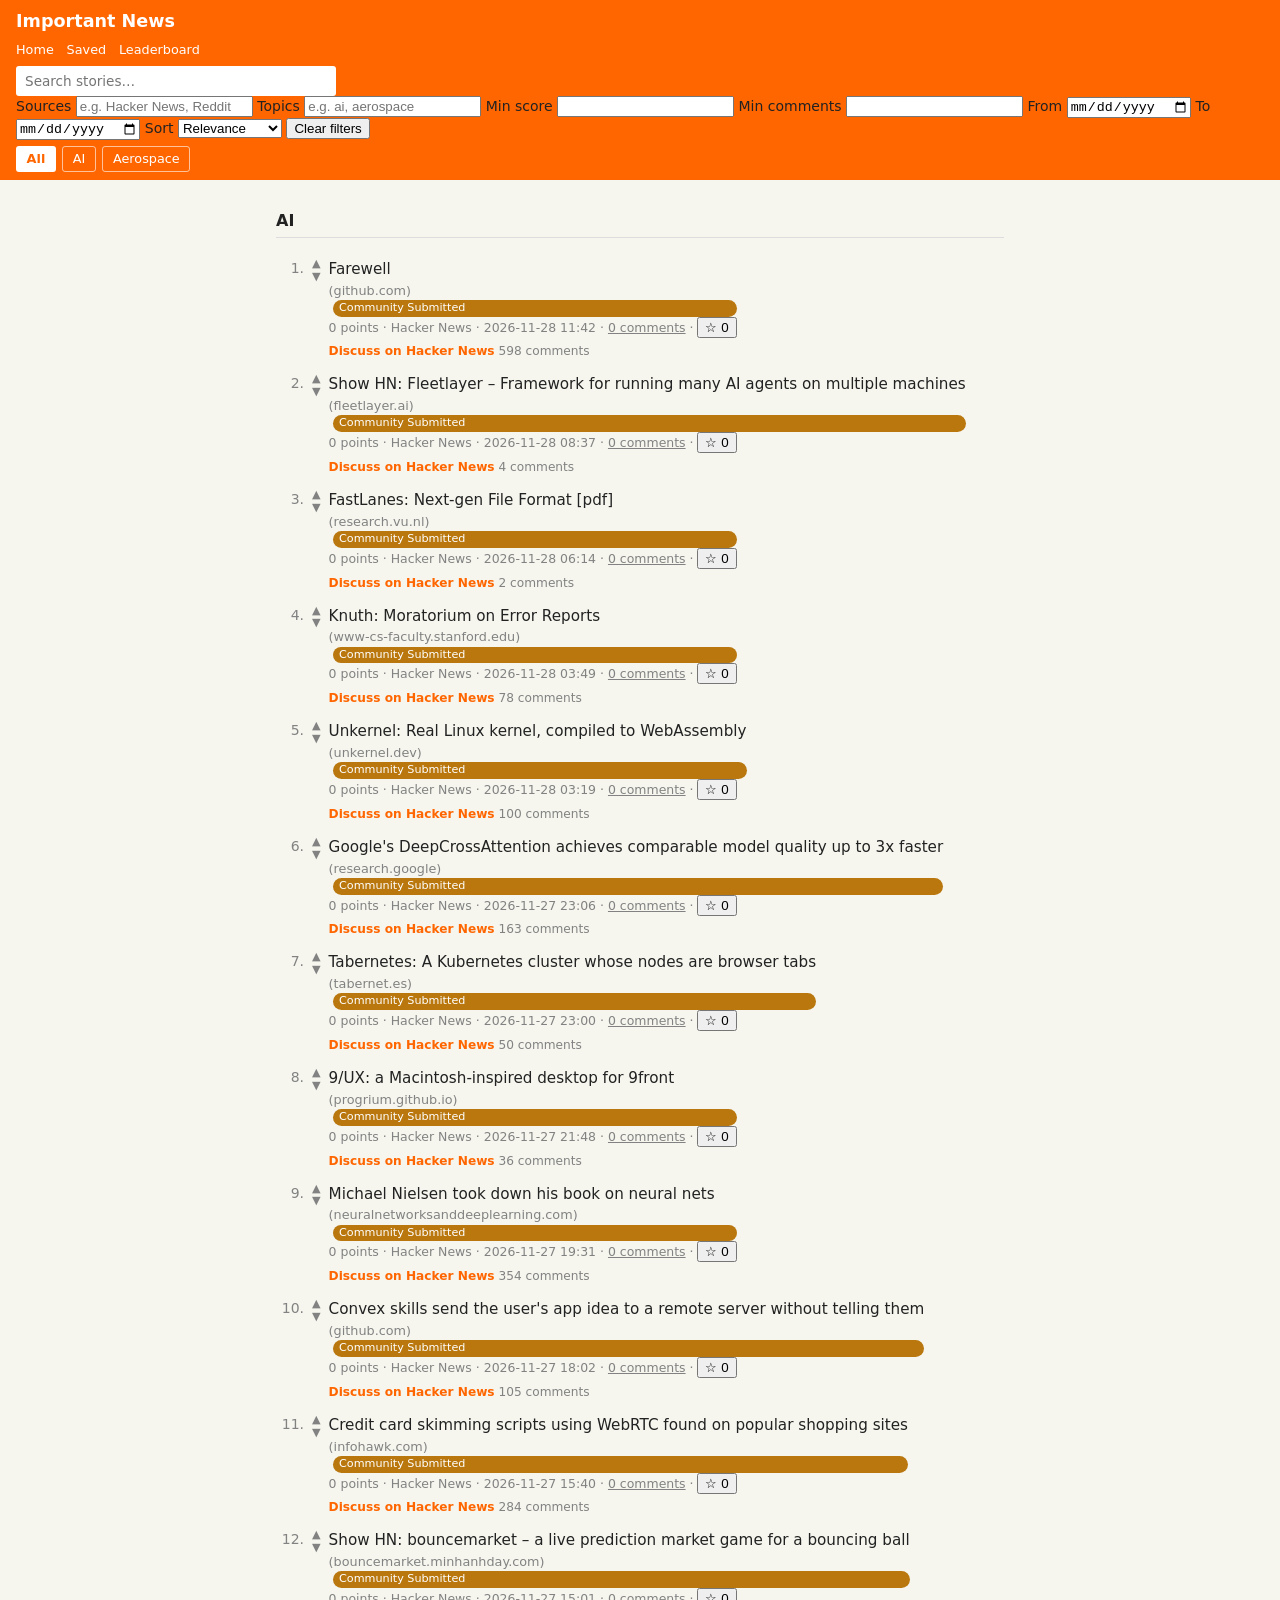
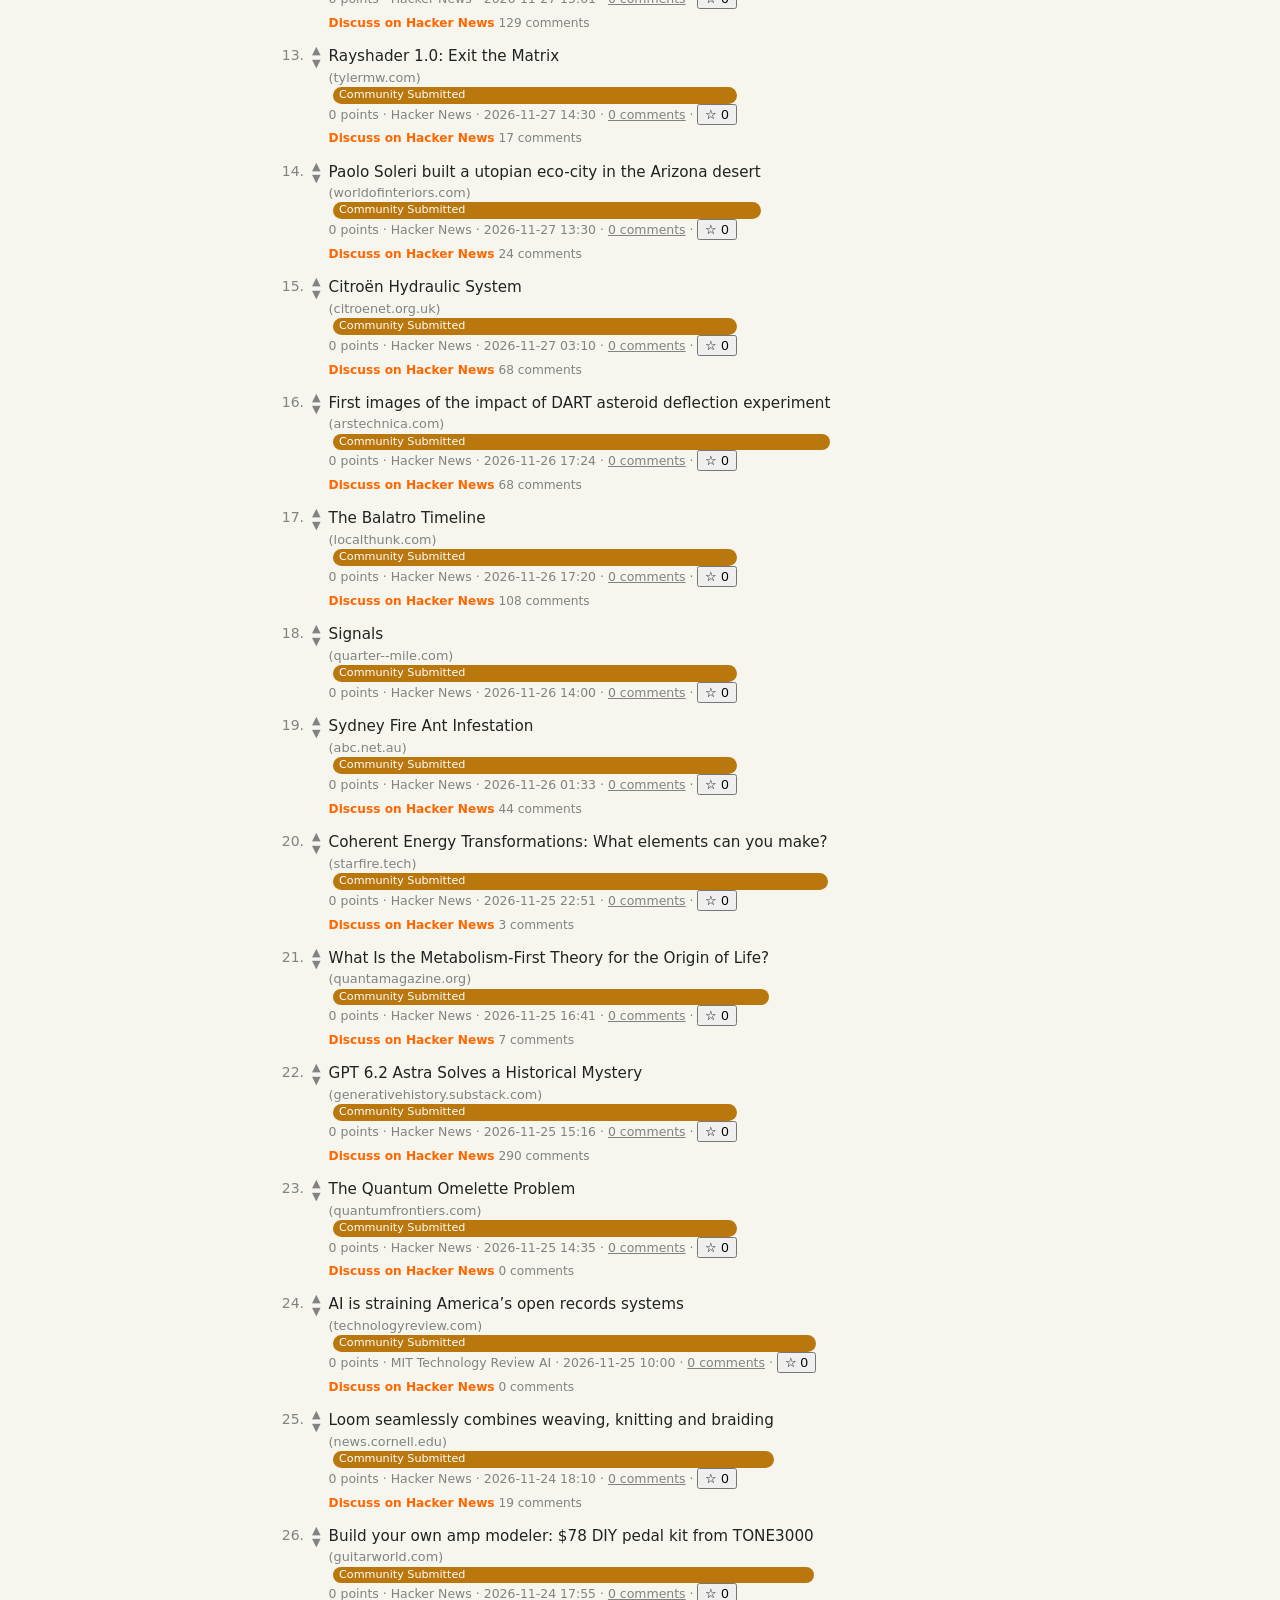
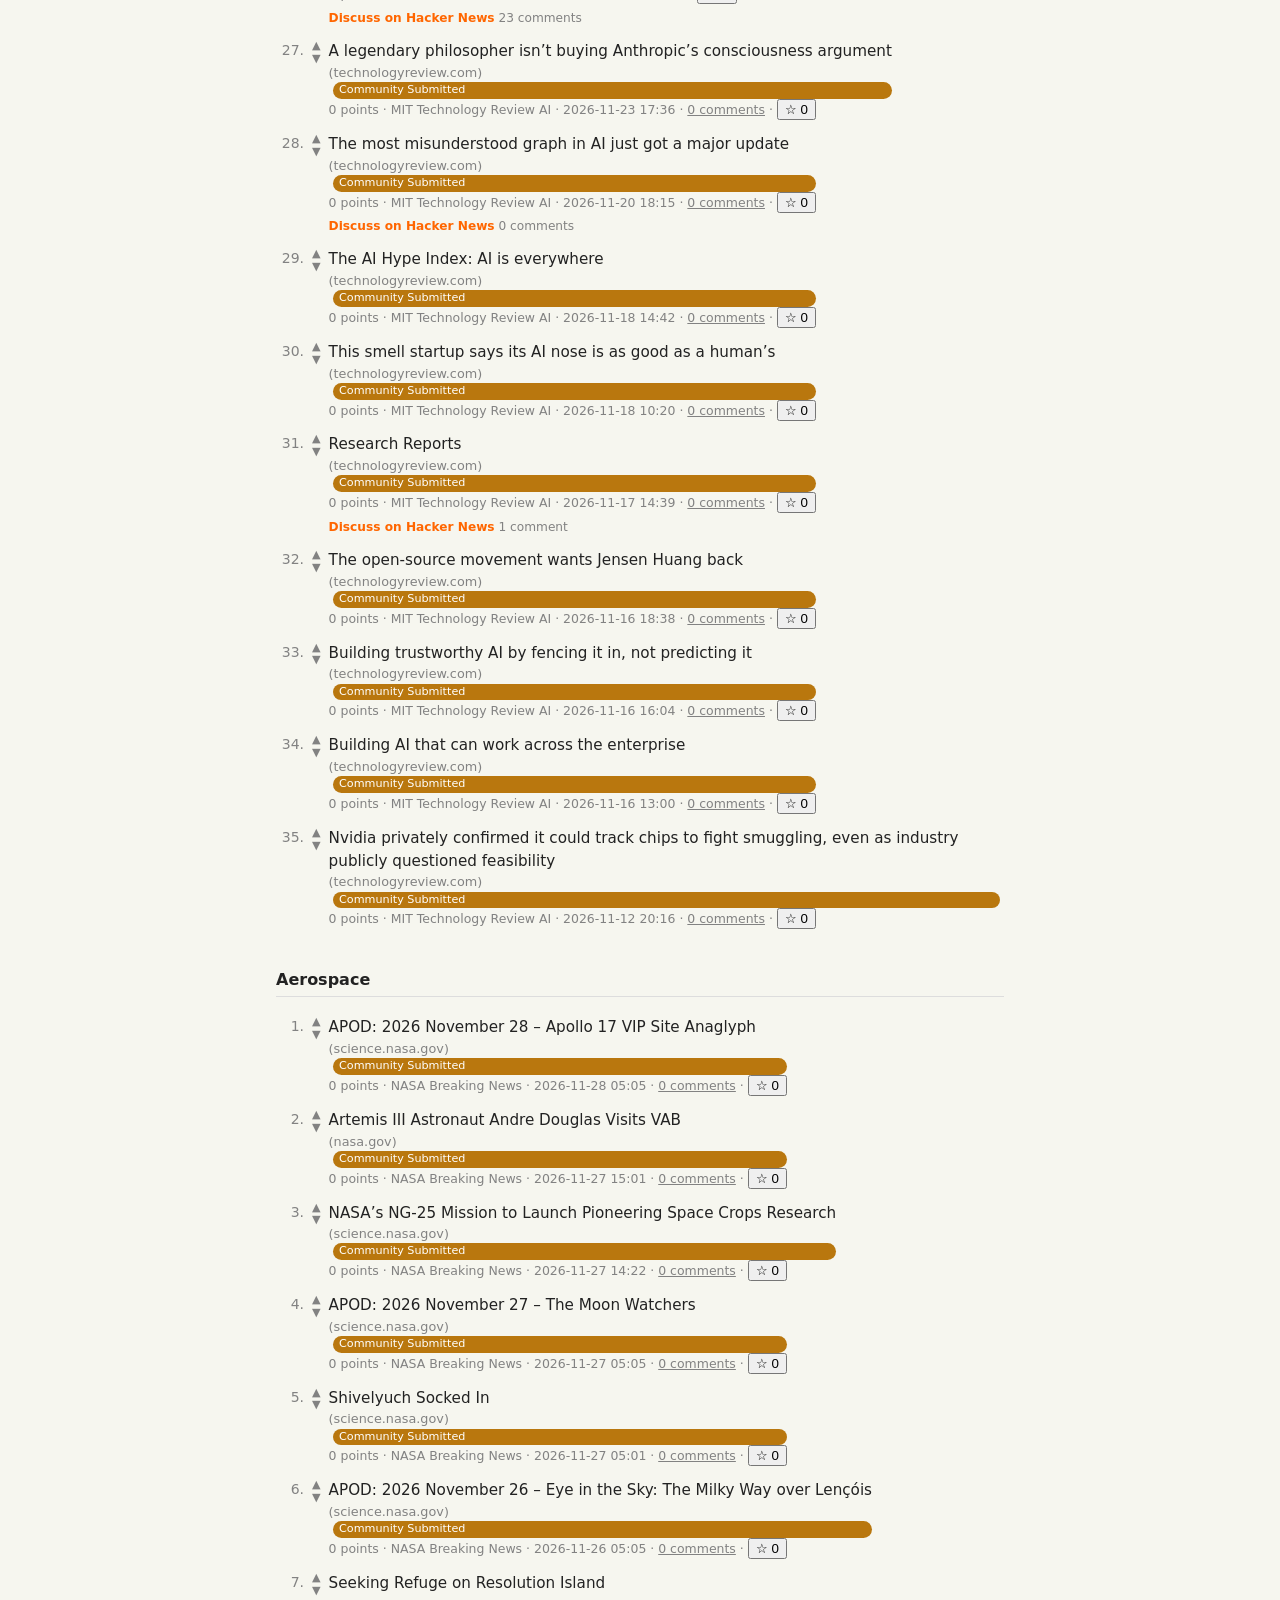
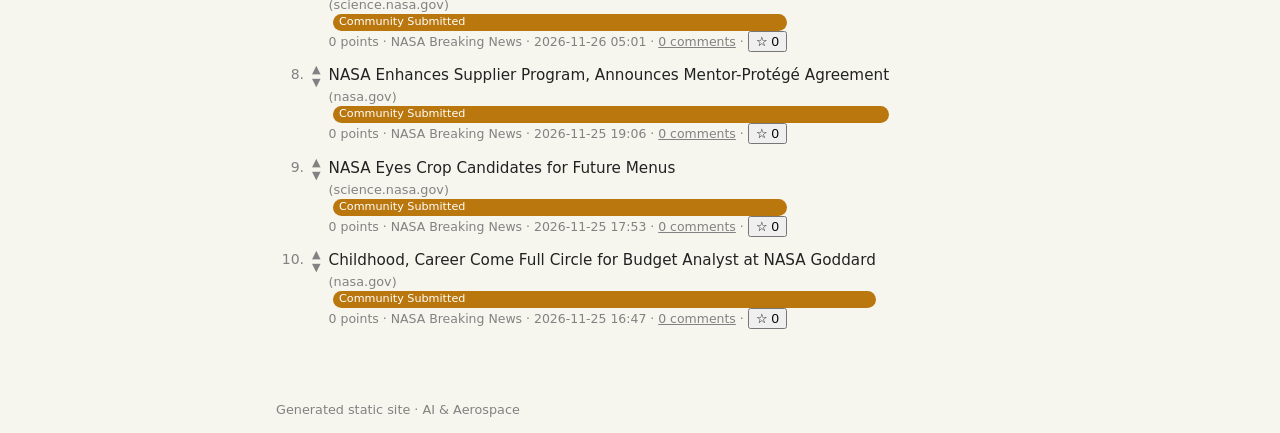
==== commit ef74aa74: "chore: refresh feed [skip ci]" ====
--- a/docs/index.html
+++ b/docs/index.html
@@ -65,31 +65,76 @@
         <button type="button" class="vote down" aria-label="Downvote">&#9660;</button>
       </span>
       <span class="story-main">
+        <a class="title" href="https://github.com/p-e-w/heretic/issues/601">Farewell</a> <span class="domain">(github.com)</span> <span class="cred-badge cred-community">Community Submitted</span>
+        <span class="meta"><span class="points">0 points</span> &middot; Hacker News &middot; 2026-11-28 11:42 &middot; <button type="button" class="comments-toggle"><span class="comment-count">0 comments</span></button> &middot; <button type="button" class="bookmark-toggle" aria-label="Save for later" aria-pressed="false">&#9734; <span class="bookmark-count">0</span></button></span>
+        <div class="comments" hidden></div>
+        <ul class="discussions-external">
+          <li class="discussion"><a class="discussion-link" href="https://news.ycombinator.com/item" title="AnandTech Farewell">Discuss on Hacker News</a> <span class="discussion-count">598 comments</span></li>
+        </ul>
+      </span>
+    </li>
+    <li class="story" data-story-id="20">
+      <span class="rank">2.</span>
+      <span class="votes">
+        <button type="button" class="vote up" aria-label="Upvote">&#9650;</button>
+        <button type="button" class="vote down" aria-label="Downvote">&#9660;</button>
+      </span>
+      <span class="story-main">
+        <a class="title" href="https://fleetlayer.ai/">Show HN: Fleetlayer – Framework for running many AI agents on multiple machines</a> <span class="domain">(fleetlayer.ai)</span> <span class="cred-badge cred-community">Community Submitted</span>
+        <span class="meta"><span class="points">0 points</span> &middot; Hacker News &middot; 2026-11-28 08:37 &middot; <button type="button" class="comments-toggle"><span class="comment-count">0 comments</span></button> &middot; <button type="button" class="bookmark-toggle" aria-label="Save for later" aria-pressed="false">&#9734; <span class="bookmark-count">0</span></button></span>
+        <div class="comments" hidden></div>
+        <ul class="discussions-external">
+          <li class="discussion"><a class="discussion-link" href="https://news.ycombinator.com/item" title="Show HN: Fleetlayer – Framework for running many AI agents on multiple machines">Discuss on Hacker News</a> <span class="discussion-count">4 comments</span></li>
+        </ul>
+      </span>
+    </li>
+    <li class="story" data-story-id="25">
+      <span class="rank">3.</span>
+      <span class="votes">
+        <button type="button" class="vote up" aria-label="Upvote">&#9650;</button>
+        <button type="button" class="vote down" aria-label="Downvote">&#9660;</button>
+      </span>
+      <span class="story-main">
+        <a class="title" href="https://research.vu.nl/files/447013431/afroozehphdthesis%20-%2069280d90f0bfd.pdf">FastLanes: Next-gen File Format [pdf]</a> <span class="domain">(research.vu.nl)</span> <span class="cred-badge cred-community">Community Submitted</span>
+        <span class="meta"><span class="points">0 points</span> &middot; Hacker News &middot; 2026-11-28 06:14 &middot; <button type="button" class="comments-toggle"><span class="comment-count">0 comments</span></button> &middot; <button type="button" class="bookmark-toggle" aria-label="Save for later" aria-pressed="false">&#9734; <span class="bookmark-count">0</span></button></span>
+        <div class="comments" hidden></div>
+        <ul class="discussions-external">
+          <li class="discussion"><a class="discussion-link" href="https://news.ycombinator.com/item" title="FastLanes: Next-gen File Format [pdf]">Discuss on Hacker News</a> <span class="discussion-count">2 comments</span></li>
+        </ul>
+      </span>
+    </li>
+    <li class="story" data-story-id="5">
+      <span class="rank">4.</span>
+      <span class="votes">
+        <button type="button" class="vote up" aria-label="Upvote">&#9650;</button>
+        <button type="button" class="vote down" aria-label="Downvote">&#9660;</button>
+      </span>
+      <span class="story-main">
+        <a class="title" href="https://www-cs-faculty.stanford.edu/~knuth/moratorium.html">Knuth: Moratorium on Error Reports</a> <span class="domain">(www-cs-faculty.stanford.edu)</span> <span class="cred-badge cred-community">Community Submitted</span>
+        <span class="meta"><span class="points">0 points</span> &middot; Hacker News &middot; 2026-11-28 03:49 &middot; <button type="button" class="comments-toggle"><span class="comment-count">0 comments</span></button> &middot; <button type="button" class="bookmark-toggle" aria-label="Save for later" aria-pressed="false">&#9734; <span class="bookmark-count">0</span></button></span>
+        <div class="comments" hidden></div>
+        <ul class="discussions-external">
+          <li class="discussion"><a class="discussion-link" href="https://news.ycombinator.com/item" title="Knuth: Moratorium on Error Reports">Discuss on Hacker News</a> <span class="discussion-count">78 comments</span></li>
+        </ul>
+      </span>
+    </li>
+    <li class="story" data-story-id="2">
+      <span class="rank">5.</span>
+      <span class="votes">
+        <button type="button" class="vote up" aria-label="Upvote">&#9650;</button>
+        <button type="button" class="vote down" aria-label="Downvote">&#9660;</button>
+      </span>
+      <span class="story-main">
         <a class="title" href="https://unkernel.dev">Unkernel: Real Linux kernel, compiled to WebAssembly</a> <span class="domain">(unkernel.dev)</span> <span class="cred-badge cred-community">Community Submitted</span>
         <span class="meta"><span class="points">0 points</span> &middot; Hacker News &middot; 2026-11-28 03:19 &middot; <button type="button" class="comments-toggle"><span class="comment-count">0 comments</span></button> &middot; <button type="button" class="bookmark-toggle" aria-label="Save for later" aria-pressed="false">&#9734; <span class="bookmark-count">0</span></button></span>
         <div class="comments" hidden></div>
         <ul class="discussions-external">
-          <li class="discussion"><a class="discussion-link" href="https://news.ycombinator.com/item" title="Unkernel: Real Linux kernel, compiled to WebAssembly">Discuss on Hacker News</a> <span class="discussion-count">7 comments</span></li>
-        </ul>
-      </span>
-    </li>
-    <li class="story" data-story-id="14">
-      <span class="rank">2.</span>
-      <span class="votes">
-        <button type="button" class="vote up" aria-label="Upvote">&#9650;</button>
-        <button type="button" class="vote down" aria-label="Downvote">&#9660;</button>
-      </span>
-      <span class="story-main">
-        <a class="title" href="https://forums.atariage.com/topic/394894-atari-homebrew-awards-cancelled/">Atari Homebrew Awards Cancelled</a> <span class="domain">(forums.atariage.com)</span> <span class="cred-badge cred-community">Community Submitted</span>
-        <span class="meta"><span class="points">0 points</span> &middot; Hacker News &middot; 2026-11-28 02:03 &middot; <button type="button" class="comments-toggle"><span class="comment-count">0 comments</span></button> &middot; <button type="button" class="bookmark-toggle" aria-label="Save for later" aria-pressed="false">&#9734; <span class="bookmark-count">0</span></button></span>
-        <div class="comments" hidden></div>
-        <ul class="discussions-external">
-          <li class="discussion"><a class="discussion-link" href="https://news.ycombinator.com/item" title="Atari Homebrew Awards Cancelled">Discuss on Hacker News</a> <span class="discussion-count">152 comments</span></li>
-        </ul>
-      </span>
-    </li>
-    <li class="story" data-story-id="2">
-      <span class="rank">3.</span>
+          <li class="discussion"><a class="discussion-link" href="https://news.ycombinator.com/item" title="Unkernel: Real Linux kernel, compiled to WebAssembly">Discuss on Hacker News</a> <span class="discussion-count">100 comments</span></li>
+        </ul>
+      </span>
+    </li>
+    <li class="story" data-story-id="4">
+      <span class="rank">6.</span>
       <span class="votes">
         <button type="button" class="vote up" aria-label="Upvote">&#9650;</button>
         <button type="button" class="vote down" aria-label="Downvote">&#9660;</button>
@@ -99,12 +144,12 @@
         <span class="meta"><span class="points">0 points</span> &middot; Hacker News &middot; 2026-11-27 23:06 &middot; <button type="button" class="comments-toggle"><span class="comment-count">0 comments</span></button> &middot; <button type="button" class="bookmark-toggle" aria-label="Save for later" aria-pressed="false">&#9734; <span class="bookmark-count">0</span></button></span>
         <div class="comments" hidden></div>
         <ul class="discussions-external">
-          <li class="discussion"><a class="discussion-link" href="https://news.ycombinator.com/item" title="Google&#x27;s DeepCrossAttention achieves comparable model quality up to 3x faster">Discuss on Hacker News</a> <span class="discussion-count">103 comments</span></li>
-        </ul>
-      </span>
-    </li>
-    <li class="story" data-story-id="13">
-      <span class="rank">4.</span>
+          <li class="discussion"><a class="discussion-link" href="https://news.ycombinator.com/item" title="Google&#x27;s DeepCrossAttention achieves comparable model quality up to 3x faster">Discuss on Hacker News</a> <span class="discussion-count">163 comments</span></li>
+        </ul>
+      </span>
+    </li>
+    <li class="story" data-story-id="14">
+      <span class="rank">7.</span>
       <span class="votes">
         <button type="button" class="vote up" aria-label="Upvote">&#9650;</button>
         <button type="button" class="vote down" aria-label="Downvote">&#9660;</button>
@@ -114,12 +159,12 @@
         <span class="meta"><span class="points">0 points</span> &middot; Hacker News &middot; 2026-11-27 23:00 &middot; <button type="button" class="comments-toggle"><span class="comment-count">0 comments</span></button> &middot; <button type="button" class="bookmark-toggle" aria-label="Save for later" aria-pressed="false">&#9734; <span class="bookmark-count">0</span></button></span>
         <div class="comments" hidden></div>
         <ul class="discussions-external">
-          <li class="discussion"><a class="discussion-link" href="https://news.ycombinator.com/item" title="Tabernetes: A Kubernetes cluster whose nodes are browser tabs">Discuss on Hacker News</a> <span class="discussion-count">30 comments</span></li>
-        </ul>
-      </span>
-    </li>
-    <li class="story" data-story-id="10">
-      <span class="rank">5.</span>
+          <li class="discussion"><a class="discussion-link" href="https://news.ycombinator.com/item" title="Tabernetes: A Kubernetes cluster whose nodes are browser tabs">Discuss on Hacker News</a> <span class="discussion-count">50 comments</span></li>
+        </ul>
+      </span>
+    </li>
+    <li class="story" data-story-id="18">
+      <span class="rank">8.</span>
       <span class="votes">
         <button type="button" class="vote up" aria-label="Upvote">&#9650;</button>
         <button type="button" class="vote down" aria-label="Downvote">&#9660;</button>
@@ -129,42 +174,12 @@
         <span class="meta"><span class="points">0 points</span> &middot; Hacker News &middot; 2026-11-27 21:48 &middot; <button type="button" class="comments-toggle"><span class="comment-count">0 comments</span></button> &middot; <button type="button" class="bookmark-toggle" aria-label="Save for later" aria-pressed="false">&#9734; <span class="bookmark-count">0</span></button></span>
         <div class="comments" hidden></div>
         <ul class="discussions-external">
-          <li class="discussion"><a class="discussion-link" href="https://news.ycombinator.com/item" title="9/UX: a Macintosh-inspired desktop for 9front">Discuss on Hacker News</a> <span class="discussion-count">24 comments</span></li>
-        </ul>
-      </span>
-    </li>
-    <li class="story" data-story-id="22">
-      <span class="rank">6.</span>
-      <span class="votes">
-        <button type="button" class="vote up" aria-label="Upvote">&#9650;</button>
-        <button type="button" class="vote down" aria-label="Downvote">&#9660;</button>
-      </span>
-      <span class="story-main">
-        <a class="title" href="https://github.com/skeeto/prospero">Prospero: Bloat-free, native AI coding harness with ImGui</a> <span class="domain">(github.com)</span> <span class="cred-badge cred-community">Community Submitted</span>
-        <span class="meta"><span class="points">0 points</span> &middot; Hacker News &middot; 2026-11-27 20:23 &middot; <button type="button" class="comments-toggle"><span class="comment-count">0 comments</span></button> &middot; <button type="button" class="bookmark-toggle" aria-label="Save for later" aria-pressed="false">&#9734; <span class="bookmark-count">0</span></button></span>
-        <div class="comments" hidden></div>
-        <ul class="discussions-external">
-          <li class="discussion"><a class="discussion-link" href="https://news.ycombinator.com/item" title="Prospero: Bloat-free, native AI coding harness with ImGui">Discuss on Hacker News</a> <span class="discussion-count">14 comments</span></li>
-        </ul>
-      </span>
-    </li>
-    <li class="story" data-story-id="18">
-      <span class="rank">7.</span>
-      <span class="votes">
-        <button type="button" class="vote up" aria-label="Upvote">&#9650;</button>
-        <button type="button" class="vote down" aria-label="Downvote">&#9660;</button>
-      </span>
-      <span class="story-main">
-        <a class="title" href="https://virtuallyfun.com/2026/11/22/the-ultimate-att-unix-pc-3b1-vm-w-tcp-ip-and-apps/">The AT&amp;T Unix PC (3B1) VM</a> <span class="domain">(virtuallyfun.com)</span> <span class="cred-badge cred-community">Community Submitted</span>
-        <span class="meta"><span class="points">0 points</span> &middot; Hacker News &middot; 2026-11-27 19:40 &middot; <button type="button" class="comments-toggle"><span class="comment-count">0 comments</span></button> &middot; <button type="button" class="bookmark-toggle" aria-label="Save for later" aria-pressed="false">&#9734; <span class="bookmark-count">0</span></button></span>
-        <div class="comments" hidden></div>
-        <ul class="discussions-external">
-          <li class="discussion"><a class="discussion-link" href="https://news.ycombinator.com/item" title="The AT&amp;T Unix PC (3B1) VM">Discuss on Hacker News</a> <span class="discussion-count">13 comments</span></li>
-        </ul>
-      </span>
-    </li>
-    <li class="story" data-story-id="23">
-      <span class="rank">8.</span>
+          <li class="discussion"><a class="discussion-link" href="https://news.ycombinator.com/item" title="9/UX: a Macintosh-inspired desktop for 9front">Discuss on Hacker News</a> <span class="discussion-count">36 comments</span></li>
+        </ul>
+      </span>
+    </li>
+    <li class="story" data-story-id="21">
+      <span class="rank">9.</span>
       <span class="votes">
         <button type="button" class="vote up" aria-label="Upvote">&#9650;</button>
         <button type="button" class="vote down" aria-label="Downvote">&#9660;</button>
@@ -174,12 +189,12 @@
         <span class="meta"><span class="points">0 points</span> &middot; Hacker News &middot; 2026-11-27 19:31 &middot; <button type="button" class="comments-toggle"><span class="comment-count">0 comments</span></button> &middot; <button type="button" class="bookmark-toggle" aria-label="Save for later" aria-pressed="false">&#9734; <span class="bookmark-count">0</span></button></span>
         <div class="comments" hidden></div>
         <ul class="discussions-external">
-          <li class="discussion"><a class="discussion-link" href="https://news.ycombinator.com/item" title="Michael Nielsen took down his book on neural nets">Discuss on Hacker News</a> <span class="discussion-count">297 comments</span></li>
-        </ul>
-      </span>
-    </li>
-    <li class="story" data-story-id="8">
-      <span class="rank">9.</span>
+          <li class="discussion"><a class="discussion-link" href="https://news.ycombinator.com/item" title="Michael Nielsen took down his book on neural nets">Discuss on Hacker News</a> <span class="discussion-count">354 comments</span></li>
+        </ul>
+      </span>
+    </li>
+    <li class="story" data-story-id="13">
+      <span class="rank">10.</span>
       <span class="votes">
         <button type="button" class="vote up" aria-label="Upvote">&#9650;</button>
         <button type="button" class="vote down" aria-label="Downvote">&#9660;</button>
@@ -189,26 +204,11 @@
         <span class="meta"><span class="points">0 points</span> &middot; Hacker News &middot; 2026-11-27 18:02 &middot; <button type="button" class="comments-toggle"><span class="comment-count">0 comments</span></button> &middot; <button type="button" class="bookmark-toggle" aria-label="Save for later" aria-pressed="false">&#9734; <span class="bookmark-count">0</span></button></span>
         <div class="comments" hidden></div>
         <ul class="discussions-external">
-          <li class="discussion"><a class="discussion-link" href="https://news.ycombinator.com/item" title="Convex skills send the user&#x27;s app idea to a remote server without telling them">Discuss on Hacker News</a> <span class="discussion-count">87 comments</span></li>
-        </ul>
-      </span>
-    </li>
-    <li class="story" data-story-id="24">
-      <span class="rank">10.</span>
-      <span class="votes">
-        <button type="button" class="vote up" aria-label="Upvote">&#9650;</button>
-        <button type="button" class="vote down" aria-label="Downvote">&#9660;</button>
-      </span>
-      <span class="story-main">
-        <a class="title" href="https://dragdropmath.com/">Show HN: DragDropMath – Learn math by feel</a> <span class="domain">(dragdropmath.com)</span> <span class="cred-badge cred-community">Community Submitted</span>
-        <span class="meta"><span class="points">0 points</span> &middot; Hacker News &middot; 2026-11-27 17:56 &middot; <button type="button" class="comments-toggle"><span class="comment-count">0 comments</span></button> &middot; <button type="button" class="bookmark-toggle" aria-label="Save for later" aria-pressed="false">&#9734; <span class="bookmark-count">0</span></button></span>
-        <div class="comments" hidden></div>
-        <ul class="discussions-external">
-          <li class="discussion"><a class="discussion-link" href="https://news.ycombinator.com/item" title="Show HN: DragDropMath – Learn math by feel">Discuss on Hacker News</a> <span class="discussion-count">36 comments</span></li>
-        </ul>
-      </span>
-    </li>
-    <li class="story" data-story-id="5">
+          <li class="discussion"><a class="discussion-link" href="https://news.ycombinator.com/item" title="Convex skills send the user&#x27;s app idea to a remote server without telling them">Discuss on Hacker News</a> <span class="discussion-count">105 comments</span></li>
+        </ul>
+      </span>
+    </li>
+    <li class="story" data-story-id="9">
       <span class="rank">11.</span>
       <span class="votes">
         <button type="button" class="vote up" aria-label="Upvote">&#9650;</button>
@@ -219,27 +219,12 @@
         <span class="meta"><span class="points">0 points</span> &middot; Hacker News &middot; 2026-11-27 15:40 &middot; <button type="button" class="comments-toggle"><span class="comment-count">0 comments</span></button> &middot; <button type="button" class="bookmark-toggle" aria-label="Save for later" aria-pressed="false">&#9734; <span class="bookmark-count">0</span></button></span>
         <div class="comments" hidden></div>
         <ul class="discussions-external">
-          <li class="discussion"><a class="discussion-link" href="https://news.ycombinator.com/item" title="Credit card skimming scripts using WebRTC found on popular shopping sites">Discuss on Hacker News</a> <span class="discussion-count">253 comments</span></li>
-        </ul>
-      </span>
-    </li>
-    <li class="story" data-story-id="25">
+          <li class="discussion"><a class="discussion-link" href="https://news.ycombinator.com/item" title="Credit card skimming scripts using WebRTC found on popular shopping sites">Discuss on Hacker News</a> <span class="discussion-count">284 comments</span></li>
+        </ul>
+      </span>
+    </li>
+    <li class="story" data-story-id="19">
       <span class="rank">12.</span>
-      <span class="votes">
-        <button type="button" class="vote up" aria-label="Upvote">&#9650;</button>
-        <button type="button" class="vote down" aria-label="Downvote">&#9660;</button>
-      </span>
-      <span class="story-main">
-        <a class="title" href="https://cr.yp.to/proofs/falseccp.html">False computer-checked proofs</a> <span class="domain">(cr.yp.to)</span> <span class="cred-badge cred-community">Community Submitted</span>
-        <span class="meta"><span class="points">0 points</span> &middot; Hacker News &middot; 2026-11-27 15:26 &middot; <button type="button" class="comments-toggle"><span class="comment-count">0 comments</span></button> &middot; <button type="button" class="bookmark-toggle" aria-label="Save for later" aria-pressed="false">&#9734; <span class="bookmark-count">0</span></button></span>
-        <div class="comments" hidden></div>
-        <ul class="discussions-external">
-          <li class="discussion"><a class="discussion-link" href="https://news.ycombinator.com/item" title="False computer-checked proofs">Discuss on Hacker News</a> <span class="discussion-count">81 comments</span></li>
-        </ul>
-      </span>
-    </li>
-    <li class="story" data-story-id="12">
-      <span class="rank">13.</span>
       <span class="votes">
         <button type="button" class="vote up" aria-label="Upvote">&#9650;</button>
         <button type="button" class="vote down" aria-label="Downvote">&#9660;</button>
@@ -249,12 +234,12 @@
         <span class="meta"><span class="points">0 points</span> &middot; Hacker News &middot; 2026-11-27 15:01 &middot; <button type="button" class="comments-toggle"><span class="comment-count">0 comments</span></button> &middot; <button type="button" class="bookmark-toggle" aria-label="Save for later" aria-pressed="false">&#9734; <span class="bookmark-count">0</span></button></span>
         <div class="comments" hidden></div>
         <ul class="discussions-external">
-          <li class="discussion"><a class="discussion-link" href="https://news.ycombinator.com/item" title="Show HN: bouncemarket – a live prediction market game for a bouncing ball">Discuss on Hacker News</a> <span class="discussion-count">117 comments</span></li>
-        </ul>
-      </span>
-    </li>
-    <li class="story" data-story-id="16">
-      <span class="rank">14.</span>
+          <li class="discussion"><a class="discussion-link" href="https://news.ycombinator.com/item" title="Show HN: bouncemarket – a live prediction market game for a bouncing ball">Discuss on Hacker News</a> <span class="discussion-count">129 comments</span></li>
+        </ul>
+      </span>
+    </li>
+    <li class="story" data-story-id="24">
+      <span class="rank">13.</span>
       <span class="votes">
         <button type="button" class="vote up" aria-label="Upvote">&#9650;</button>
         <button type="button" class="vote down" aria-label="Downvote">&#9660;</button>
@@ -264,12 +249,12 @@
         <span class="meta"><span class="points">0 points</span> &middot; Hacker News &middot; 2026-11-27 14:30 &middot; <button type="button" class="comments-toggle"><span class="comment-count">0 comments</span></button> &middot; <button type="button" class="bookmark-toggle" aria-label="Save for later" aria-pressed="false">&#9734; <span class="bookmark-count">0</span></button></span>
         <div class="comments" hidden></div>
         <ul class="discussions-external">
-          <li class="discussion"><a class="discussion-link" href="https://news.ycombinator.com/item" title="Rayshader 1.0: Exit the Matrix">Discuss on Hacker News</a> <span class="discussion-count">14 comments</span></li>
-        </ul>
-      </span>
-    </li>
-    <li class="story" data-story-id="6">
-      <span class="rank">15.</span>
+          <li class="discussion"><a class="discussion-link" href="https://news.ycombinator.com/item" title="Rayshader 1.0: Exit the Matrix">Discuss on Hacker News</a> <span class="discussion-count">17 comments</span></li>
+        </ul>
+      </span>
+    </li>
+    <li class="story" data-story-id="8">
+      <span class="rank">14.</span>
       <span class="votes">
         <button type="button" class="vote up" aria-label="Upvote">&#9650;</button>
         <button type="button" class="vote down" aria-label="Downvote">&#9660;</button>
@@ -279,12 +264,12 @@
         <span class="meta"><span class="points">0 points</span> &middot; Hacker News &middot; 2026-11-27 13:30 &middot; <button type="button" class="comments-toggle"><span class="comment-count">0 comments</span></button> &middot; <button type="button" class="bookmark-toggle" aria-label="Save for later" aria-pressed="false">&#9734; <span class="bookmark-count">0</span></button></span>
         <div class="comments" hidden></div>
         <ul class="discussions-external">
-          <li class="discussion"><a class="discussion-link" href="https://news.ycombinator.com/item" title="Paolo Soleri built a utopian eco-city in the Arizona desert">Discuss on Hacker News</a> <span class="discussion-count">2 comments</span></li>
-        </ul>
-      </span>
-    </li>
-    <li class="story" data-story-id="9">
-      <span class="rank">16.</span>
+          <li class="discussion"><a class="discussion-link" href="https://news.ycombinator.com/item" title="Paolo Soleri built a utopian eco-city in the Arizona desert">Discuss on Hacker News</a> <span class="discussion-count">24 comments</span></li>
+        </ul>
+      </span>
+    </li>
+    <li class="story" data-story-id="16">
+      <span class="rank">15.</span>
       <span class="votes">
         <button type="button" class="vote up" aria-label="Upvote">&#9650;</button>
         <button type="button" class="vote down" aria-label="Downvote">&#9660;</button>
@@ -294,12 +279,12 @@
         <span class="meta"><span class="points">0 points</span> &middot; Hacker News &middot; 2026-11-27 03:10 &middot; <button type="button" class="comments-toggle"><span class="comment-count">0 comments</span></button> &middot; <button type="button" class="bookmark-toggle" aria-label="Save for later" aria-pressed="false">&#9734; <span class="bookmark-count">0</span></button></span>
         <div class="comments" hidden></div>
         <ul class="discussions-external">
-          <li class="discussion"><a class="discussion-link" href="https://news.ycombinator.com/item" title="Citroën Hydraulic System">Discuss on Hacker News</a> <span class="discussion-count">52 comments</span></li>
-        </ul>
-      </span>
-    </li>
-    <li class="story" data-story-id="15">
-      <span class="rank">17.</span>
+          <li class="discussion"><a class="discussion-link" href="https://news.ycombinator.com/item" title="Citroën Hydraulic System">Discuss on Hacker News</a> <span class="discussion-count">68 comments</span></li>
+        </ul>
+      </span>
+    </li>
+    <li class="story" data-story-id="23">
+      <span class="rank">16.</span>
       <span class="votes">
         <button type="button" class="vote up" aria-label="Upvote">&#9650;</button>
         <button type="button" class="vote down" aria-label="Downvote">&#9660;</button>
@@ -309,12 +294,12 @@
         <span class="meta"><span class="points">0 points</span> &middot; Hacker News &middot; 2026-11-26 17:24 &middot; <button type="button" class="comments-toggle"><span class="comment-count">0 comments</span></button> &middot; <button type="button" class="bookmark-toggle" aria-label="Save for later" aria-pressed="false">&#9734; <span class="bookmark-count">0</span></button></span>
         <div class="comments" hidden></div>
         <ul class="discussions-external">
-          <li class="discussion"><a class="discussion-link" href="https://news.ycombinator.com/item" title="First images of the impact of DART asteroid deflection experiment">Discuss on Hacker News</a> <span class="discussion-count">60 comments</span></li>
-        </ul>
-      </span>
-    </li>
-    <li class="story" data-story-id="3">
-      <span class="rank">18.</span>
+          <li class="discussion"><a class="discussion-link" href="https://news.ycombinator.com/item" title="First images of the impact of DART asteroid deflection experiment">Discuss on Hacker News</a> <span class="discussion-count">68 comments</span></li>
+        </ul>
+      </span>
+    </li>
+    <li class="story" data-story-id="6">
+      <span class="rank">17.</span>
       <span class="votes">
         <button type="button" class="vote up" aria-label="Upvote">&#9650;</button>
         <button type="button" class="vote down" aria-label="Downvote">&#9660;</button>
@@ -324,27 +309,25 @@
         <span class="meta"><span class="points">0 points</span> &middot; Hacker News &middot; 2026-11-26 17:20 &middot; <button type="button" class="comments-toggle"><span class="comment-count">0 comments</span></button> &middot; <button type="button" class="bookmark-toggle" aria-label="Save for later" aria-pressed="false">&#9734; <span class="bookmark-count">0</span></button></span>
         <div class="comments" hidden></div>
         <ul class="discussions-external">
-          <li class="discussion"><a class="discussion-link" href="https://news.ycombinator.com/item" title="The Balatro Timeline">Discuss on Hacker News</a> <span class="discussion-count">49 comments</span></li>
-        </ul>
-      </span>
-    </li>
-    <li class="story" data-story-id="17">
+          <li class="discussion"><a class="discussion-link" href="https://news.ycombinator.com/item" title="The Balatro Timeline">Discuss on Hacker News</a> <span class="discussion-count">108 comments</span></li>
+        </ul>
+      </span>
+    </li>
+    <li class="story" data-story-id="10">
+      <span class="rank">18.</span>
+      <span class="votes">
+        <button type="button" class="vote up" aria-label="Upvote">&#9650;</button>
+        <button type="button" class="vote down" aria-label="Downvote">&#9660;</button>
+      </span>
+      <span class="story-main">
+        <a class="title" href="https://www.quarter--mile.com/Signals">Signals</a> <span class="domain">(quarter--mile.com)</span> <span class="cred-badge cred-community">Community Submitted</span>
+        <span class="meta"><span class="points">0 points</span> &middot; Hacker News &middot; 2026-11-26 14:00 &middot; <button type="button" class="comments-toggle"><span class="comment-count">0 comments</span></button> &middot; <button type="button" class="bookmark-toggle" aria-label="Save for later" aria-pressed="false">&#9734; <span class="bookmark-count">0</span></button></span>
+        <div class="comments" hidden></div>
+
+      </span>
+    </li>
+    <li class="story" data-story-id="12">
       <span class="rank">19.</span>
-      <span class="votes">
-        <button type="button" class="vote up" aria-label="Upvote">&#9650;</button>
-        <button type="button" class="vote down" aria-label="Downvote">&#9660;</button>
-      </span>
-      <span class="story-main">
-        <a class="title" href="https://quin.fyi/posts/how-winhelp-files-work.html">How WinHelp Files Work</a> <span class="domain">(quin.fyi)</span> <span class="cred-badge cred-community">Community Submitted</span>
-        <span class="meta"><span class="points">0 points</span> &middot; Hacker News &middot; 2026-11-26 12:51 &middot; <button type="button" class="comments-toggle"><span class="comment-count">0 comments</span></button> &middot; <button type="button" class="bookmark-toggle" aria-label="Save for later" aria-pressed="false">&#9734; <span class="bookmark-count">0</span></button></span>
-        <div class="comments" hidden></div>
-        <ul class="discussions-external">
-          <li class="discussion"><a class="discussion-link" href="https://news.ycombinator.com/item" title="How WinHelp Files Work">Discuss on Hacker News</a> <span class="discussion-count">22 comments</span></li>
-        </ul>
-      </span>
-    </li>
-    <li class="story" data-story-id="7">
-      <span class="rank">20.</span>
       <span class="votes">
         <button type="button" class="vote up" aria-label="Upvote">&#9650;</button>
         <button type="button" class="vote down" aria-label="Downvote">&#9660;</button>
@@ -354,26 +337,41 @@
         <span class="meta"><span class="points">0 points</span> &middot; Hacker News &middot; 2026-11-26 01:33 &middot; <button type="button" class="comments-toggle"><span class="comment-count">0 comments</span></button> &middot; <button type="button" class="bookmark-toggle" aria-label="Save for later" aria-pressed="false">&#9734; <span class="bookmark-count">0</span></button></span>
         <div class="comments" hidden></div>
         <ul class="discussions-external">
-          <li class="discussion"><a class="discussion-link" href="https://news.ycombinator.com/item" title="Sydney Fire Ant Infestation">Discuss on Hacker News</a> <span class="discussion-count">9 comments</span></li>
-        </ul>
-      </span>
-    </li>
-    <li class="story" data-story-id="20">
+          <li class="discussion"><a class="discussion-link" href="https://news.ycombinator.com/item" title="Sydney Fire Ant Infestation">Discuss on Hacker News</a> <span class="discussion-count">44 comments</span></li>
+        </ul>
+      </span>
+    </li>
+    <li class="story" data-story-id="11">
+      <span class="rank">20.</span>
+      <span class="votes">
+        <button type="button" class="vote up" aria-label="Upvote">&#9650;</button>
+        <button type="button" class="vote down" aria-label="Downvote">&#9660;</button>
+      </span>
+      <span class="story-main">
+        <a class="title" href="https://starfire.tech/shock/">Coherent Energy Transformations: What elements can you make?</a> <span class="domain">(starfire.tech)</span> <span class="cred-badge cred-community">Community Submitted</span>
+        <span class="meta"><span class="points">0 points</span> &middot; Hacker News &middot; 2026-11-25 22:51 &middot; <button type="button" class="comments-toggle"><span class="comment-count">0 comments</span></button> &middot; <button type="button" class="bookmark-toggle" aria-label="Save for later" aria-pressed="false">&#9734; <span class="bookmark-count">0</span></button></span>
+        <div class="comments" hidden></div>
+        <ul class="discussions-external">
+          <li class="discussion"><a class="discussion-link" href="https://news.ycombinator.com/item" title="Coherent Energy Transformations: What elements can you make?">Discuss on Hacker News</a> <span class="discussion-count">3 comments</span></li>
+        </ul>
+      </span>
+    </li>
+    <li class="story" data-story-id="15">
       <span class="rank">21.</span>
       <span class="votes">
         <button type="button" class="vote up" aria-label="Upvote">&#9650;</button>
         <button type="button" class="vote down" aria-label="Downvote">&#9660;</button>
       </span>
       <span class="story-main">
-        <a class="title" href="https://shellzine.net/cyberpunk-television/">Cyberpunk Television Shows</a> <span class="domain">(shellzine.net)</span> <span class="cred-badge cred-community">Community Submitted</span>
-        <span class="meta"><span class="points">0 points</span> &middot; Hacker News &middot; 2026-11-25 16:32 &middot; <button type="button" class="comments-toggle"><span class="comment-count">0 comments</span></button> &middot; <button type="button" class="bookmark-toggle" aria-label="Save for later" aria-pressed="false">&#9734; <span class="bookmark-count">0</span></button></span>
-        <div class="comments" hidden></div>
-        <ul class="discussions-external">
-          <li class="discussion"><a class="discussion-link" href="https://news.ycombinator.com/item" title="Cyberpunk Television Shows">Discuss on Hacker News</a> <span class="discussion-count">79 comments</span></li>
-        </ul>
-      </span>
-    </li>
-    <li class="story" data-story-id="4">
+        <a class="title" href="https://www.quantamagazine.org/what-is-the-metabolism-first-theory-for-the-origin-of-life-20261111/">What Is the Metabolism-First Theory for the Origin of Life?</a> <span class="domain">(quantamagazine.org)</span> <span class="cred-badge cred-community">Community Submitted</span>
+        <span class="meta"><span class="points">0 points</span> &middot; Hacker News &middot; 2026-11-25 16:41 &middot; <button type="button" class="comments-toggle"><span class="comment-count">0 comments</span></button> &middot; <button type="button" class="bookmark-toggle" aria-label="Save for later" aria-pressed="false">&#9734; <span class="bookmark-count">0</span></button></span>
+        <div class="comments" hidden></div>
+        <ul class="discussions-external">
+          <li class="discussion"><a class="discussion-link" href="https://news.ycombinator.com/item" title="What Is the Metabolism-First Theory for the Origin of Life?">Discuss on Hacker News</a> <span class="discussion-count">7 comments</span></li>
+        </ul>
+      </span>
+    </li>
+    <li class="story" data-story-id="7">
       <span class="rank">22.</span>
       <span class="votes">
         <button type="button" class="vote up" aria-label="Upvote">&#9650;</button>
@@ -384,12 +382,27 @@
         <span class="meta"><span class="points">0 points</span> &middot; Hacker News &middot; 2026-11-25 15:16 &middot; <button type="button" class="comments-toggle"><span class="comment-count">0 comments</span></button> &middot; <button type="button" class="bookmark-toggle" aria-label="Save for later" aria-pressed="false">&#9734; <span class="bookmark-count">0</span></button></span>
         <div class="comments" hidden></div>
         <ul class="discussions-external">
-          <li class="discussion"><a class="discussion-link" href="https://news.ycombinator.com/item" title="GPT 6.2 Astra Solves a Historical Mystery">Discuss on Hacker News</a> <span class="discussion-count">252 comments</span></li>
+          <li class="discussion"><a class="discussion-link" href="https://news.ycombinator.com/item" title="GPT 6.2 Astra Solves a Historical Mystery">Discuss on Hacker News</a> <span class="discussion-count">290 comments</span></li>
+        </ul>
+      </span>
+    </li>
+    <li class="story" data-story-id="17">
+      <span class="rank">23.</span>
+      <span class="votes">
+        <button type="button" class="vote up" aria-label="Upvote">&#9650;</button>
+        <button type="button" class="vote down" aria-label="Downvote">&#9660;</button>
+      </span>
+      <span class="story-main">
+        <a class="title" href="https://quantumfrontiers.com/2026/10/11/the-quantum-omelette-problem-how-much-energy-belongs-to-the-yolk/">The Quantum Omelette Problem</a> <span class="domain">(quantumfrontiers.com)</span> <span class="cred-badge cred-community">Community Submitted</span>
+        <span class="meta"><span class="points">0 points</span> &middot; Hacker News &middot; 2026-11-25 14:35 &middot; <button type="button" class="comments-toggle"><span class="comment-count">0 comments</span></button> &middot; <button type="button" class="bookmark-toggle" aria-label="Save for later" aria-pressed="false">&#9734; <span class="bookmark-count">0</span></button></span>
+        <div class="comments" hidden></div>
+        <ul class="discussions-external">
+          <li class="discussion"><a class="discussion-link" href="https://news.ycombinator.com/item" title="The Quantum Omelette Problem">Discuss on Hacker News</a> <span class="discussion-count">0 comments</span></li>
         </ul>
       </span>
     </li>
     <li class="story" data-story-id="36">
-      <span class="rank">23.</span>
+      <span class="rank">24.</span>
       <span class="votes">
         <button type="button" class="vote up" aria-label="Upvote">&#9650;</button>
         <button type="button" class="vote down" aria-label="Downvote">&#9660;</button>
@@ -403,23 +416,23 @@
         </ul>
       </span>
     </li>
-    <li class="story" data-story-id="21">
-      <span class="rank">24.</span>
-      <span class="votes">
-        <button type="button" class="vote up" aria-label="Upvote">&#9650;</button>
-        <button type="button" class="vote down" aria-label="Downvote">&#9660;</button>
-      </span>
-      <span class="story-main">
-        <a class="title" href="https://hnpredictions.com/">Show HN: Analysis of Hacker News predictions since 2008</a> <span class="domain">(hnpredictions.com)</span> <span class="cred-badge cred-community">Community Submitted</span>
-        <span class="meta"><span class="points">0 points</span> &middot; Hacker News &middot; 2026-11-24 19:46 &middot; <button type="button" class="comments-toggle"><span class="comment-count">0 comments</span></button> &middot; <button type="button" class="bookmark-toggle" aria-label="Save for later" aria-pressed="false">&#9734; <span class="bookmark-count">0</span></button></span>
-        <div class="comments" hidden></div>
-        <ul class="discussions-external">
-          <li class="discussion"><a class="discussion-link" href="https://news.ycombinator.com/item" title="Show HN: Analysis of Hacker News predictions since 2008">Discuss on Hacker News</a> <span class="discussion-count">66 comments</span></li>
-        </ul>
-      </span>
-    </li>
-    <li class="story" data-story-id="11">
+    <li class="story" data-story-id="3">
       <span class="rank">25.</span>
+      <span class="votes">
+        <button type="button" class="vote up" aria-label="Upvote">&#9650;</button>
+        <button type="button" class="vote down" aria-label="Downvote">&#9660;</button>
+      </span>
+      <span class="story-main">
+        <a class="title" href="https://news.cornell.edu/stories/2026/11/loom-seamlessly-combines-weaving-knitting-and-braiding">Loom seamlessly combines weaving, knitting and braiding</a> <span class="domain">(news.cornell.edu)</span> <span class="cred-badge cred-community">Community Submitted</span>
+        <span class="meta"><span class="points">0 points</span> &middot; Hacker News &middot; 2026-11-24 18:10 &middot; <button type="button" class="comments-toggle"><span class="comment-count">0 comments</span></button> &middot; <button type="button" class="bookmark-toggle" aria-label="Save for later" aria-pressed="false">&#9734; <span class="bookmark-count">0</span></button></span>
+        <div class="comments" hidden></div>
+        <ul class="discussions-external">
+          <li class="discussion"><a class="discussion-link" href="https://news.ycombinator.com/item" title="Loom seamlessly combines weaving, knitting and braiding">Discuss on Hacker News</a> <span class="discussion-count">19 comments</span></li>
+        </ul>
+      </span>
+    </li>
+    <li class="story" data-story-id="22">
+      <span class="rank">26.</span>
       <span class="votes">
         <button type="button" class="vote up" aria-label="Upvote">&#9650;</button>
         <button type="button" class="vote down" aria-label="Downvote">&#9660;</button>
@@ -429,12 +442,12 @@
         <span class="meta"><span class="points">0 points</span> &middot; Hacker News &middot; 2026-11-24 17:55 &middot; <button type="button" class="comments-toggle"><span class="comment-count">0 comments</span></button> &middot; <button type="button" class="bookmark-toggle" aria-label="Save for later" aria-pressed="false">&#9734; <span class="bookmark-count">0</span></button></span>
         <div class="comments" hidden></div>
         <ul class="discussions-external">
-          <li class="discussion"><a class="discussion-link" href="https://news.ycombinator.com/item" title="Build your own amp modeler: $78 DIY pedal kit from TONE3000">Discuss on Hacker News</a> <span class="discussion-count">17 comments</span></li>
+          <li class="discussion"><a class="discussion-link" href="https://news.ycombinator.com/item" title="Build your own amp modeler: $78 DIY pedal kit from TONE3000">Discuss on Hacker News</a> <span class="discussion-count">23 comments</span></li>
         </ul>
       </span>
     </li>
     <li class="story" data-story-id="37">
-      <span class="rank">26.</span>
+      <span class="rank">27.</span>
       <span class="votes">
         <button type="button" class="vote up" aria-label="Upvote">&#9650;</button>
         <button type="button" class="vote down" aria-label="Downvote">&#9660;</button>
@@ -447,7 +460,7 @@
       </span>
     </li>
     <li class="story" data-story-id="38">
-      <span class="rank">27.</span>
+      <span class="rank">28.</span>
       <span class="votes">
         <button type="button" class="vote up" aria-label="Upvote">&#9650;</button>
         <button type="button" class="vote down" aria-label="Downvote">&#9660;</button>
@@ -462,7 +475,7 @@
       </span>
     </li>
     <li class="story" data-story-id="39">
-      <span class="rank">28.</span>
+      <span class="rank">29.</span>
       <span class="votes">
         <button type="button" class="vote up" aria-label="Upvote">&#9650;</button>
         <button type="button" class="vote down" aria-label="Downvote">&#9660;</button>
@@ -475,7 +488,7 @@
       </span>
     </li>
     <li class="story" data-story-id="40">
-      <span class="rank">29.</span>
+      <span class="rank">30.</span>
       <span class="votes">
         <button type="button" class="vote up" aria-label="Upvote">&#9650;</button>
         <button type="button" class="vote down" aria-label="Downvote">&#9660;</button>
@@ -488,7 +501,7 @@
       </span>
     </li>
     <li class="story" data-story-id="41">
-      <span class="rank">30.</span>
+      <span class="rank">31.</span>
       <span class="votes">
         <button type="button" class="vote up" aria-label="Upvote">&#9650;</button>
         <button type="button" class="vote down" aria-label="Downvote">&#9660;</button>
@@ -503,7 +516,7 @@
       </span>
     </li>
     <li class="story" data-story-id="42">
-      <span class="rank">31.</span>
+      <span class="rank">32.</span>
       <span class="votes">
         <button type="button" class="vote up" aria-label="Upvote">&#9650;</button>
         <button type="button" class="vote down" aria-label="Downvote">&#9660;</button>
@@ -516,7 +529,7 @@
       </span>
     </li>
     <li class="story" data-story-id="43">
-      <span class="rank">32.</span>
+      <span class="rank">33.</span>
       <span class="votes">
         <button type="button" class="vote up" aria-label="Upvote">&#9650;</button>
         <button type="button" class="vote down" aria-label="Downvote">&#9660;</button>
@@ -529,7 +542,7 @@
       </span>
     </li>
     <li class="story" data-story-id="44">
-      <span class="rank">33.</span>
+      <span class="rank">34.</span>
       <span class="votes">
         <button type="button" class="vote up" aria-label="Upvote">&#9650;</button>
         <button type="button" class="vote down" aria-label="Downvote">&#9660;</button>
@@ -542,7 +555,7 @@
       </span>
     </li>
     <li class="story" data-story-id="45">
-      <span class="rank">34.</span>
+      <span class="rank">35.</span>
       <span class="votes">
         <button type="button" class="vote up" aria-label="Upvote">&#9650;</button>
         <button type="button" class="vote down" aria-label="Downvote">&#9660;</button>
@@ -572,23 +585,8 @@
 
       </span>
     </li>
-    <li class="story" data-story-id="19">
+    <li class="story" data-story-id="27">
       <span class="rank">2.</span>
-      <span class="votes">
-        <button type="button" class="vote up" aria-label="Upvote">&#9650;</button>
-        <button type="button" class="vote down" aria-label="Downvote">&#9660;</button>
-      </span>
-      <span class="story-main">
-        <a class="title" href="https://www.oag.state.va.us/media-center/news-releases/jay-jones/3162-attorneys-general-jones-and-rayfield-file-suit-against-spacex-parent-company-of-x-xai-and-grok-over-creation-and-promotion-of-child-exploitation-and-non-consensual-images-on-platform">States sue SpaceX to stop Grok from generating child sex images, revenge porn</a> <span class="domain">(oag.state.va.us)</span> <span class="cred-badge cred-community">Community Submitted</span>
-        <span class="meta"><span class="points">0 points</span> &middot; Hacker News &middot; 2026-11-27 19:42 &middot; <button type="button" class="comments-toggle"><span class="comment-count">0 comments</span></button> &middot; <button type="button" class="bookmark-toggle" aria-label="Save for later" aria-pressed="false">&#9734; <span class="bookmark-count">0</span></button></span>
-        <div class="comments" hidden></div>
-        <ul class="discussions-external">
-          <li class="discussion"><a class="discussion-link" href="https://news.ycombinator.com/item" title="States sue SpaceX to stop Grok from generating child sex images, revenge porn">Discuss on Hacker News</a> <span class="discussion-count">189 comments</span></li>
-        </ul>
-      </span>
-    </li>
-    <li class="story" data-story-id="27">
-      <span class="rank">3.</span>
       <span class="votes">
         <button type="button" class="vote up" aria-label="Upvote">&#9650;</button>
         <button type="button" class="vote down" aria-label="Downvote">&#9660;</button>
@@ -601,7 +599,7 @@
       </span>
     </li>
     <li class="story" data-story-id="28">
-      <span class="rank">4.</span>
+      <span class="rank">3.</span>
       <span class="votes">
         <button type="button" class="vote up" aria-label="Upvote">&#9650;</button>
         <button type="button" class="vote down" aria-label="Downvote">&#9660;</button>
@@ -614,7 +612,7 @@
       </span>
     </li>
     <li class="story" data-story-id="29">
-      <span class="rank">5.</span>
+      <span class="rank">4.</span>
       <span class="votes">
         <button type="button" class="vote up" aria-label="Upvote">&#9650;</button>
         <button type="button" class="vote down" aria-label="Downvote">&#9660;</button>
@@ -627,7 +625,7 @@
       </span>
     </li>
     <li class="story" data-story-id="30">
-      <span class="rank">6.</span>
+      <span class="rank">5.</span>
       <span class="votes">
         <button type="button" class="vote up" aria-label="Upvote">&#9650;</button>
         <button type="button" class="vote down" aria-label="Downvote">&#9660;</button>
@@ -640,7 +638,7 @@
       </span>
     </li>
     <li class="story" data-story-id="31">
-      <span class="rank">7.</span>
+      <span class="rank">6.</span>
       <span class="votes">
         <button type="button" class="vote up" aria-label="Upvote">&#9650;</button>
         <button type="button" class="vote down" aria-label="Downvote">&#9660;</button>
@@ -653,7 +651,7 @@
       </span>
     </li>
     <li class="story" data-story-id="32">
-      <span class="rank">8.</span>
+      <span class="rank">7.</span>
       <span class="votes">
         <button type="button" class="vote up" aria-label="Upvote">&#9650;</button>
         <button type="button" class="vote down" aria-label="Downvote">&#9660;</button>
@@ -666,7 +664,7 @@
       </span>
     </li>
     <li class="story" data-story-id="33">
-      <span class="rank">9.</span>
+      <span class="rank">8.</span>
       <span class="votes">
         <button type="button" class="vote up" aria-label="Upvote">&#9650;</button>
         <button type="button" class="vote down" aria-label="Downvote">&#9660;</button>
@@ -679,7 +677,7 @@
       </span>
     </li>
     <li class="story" data-story-id="34">
-      <span class="rank">10.</span>
+      <span class="rank">9.</span>
       <span class="votes">
         <button type="button" class="vote up" aria-label="Upvote">&#9650;</button>
         <button type="button" class="vote down" aria-label="Downvote">&#9660;</button>
@@ -692,7 +690,7 @@
       </span>
     </li>
     <li class="story" data-story-id="35">
-      <span class="rank">11.</span>
+      <span class="rank">10.</span>
       <span class="votes">
         <button type="button" class="vote up" aria-label="Upvote">&#9650;</button>
         <button type="button" class="vote down" aria-label="Downvote">&#9660;</button>
